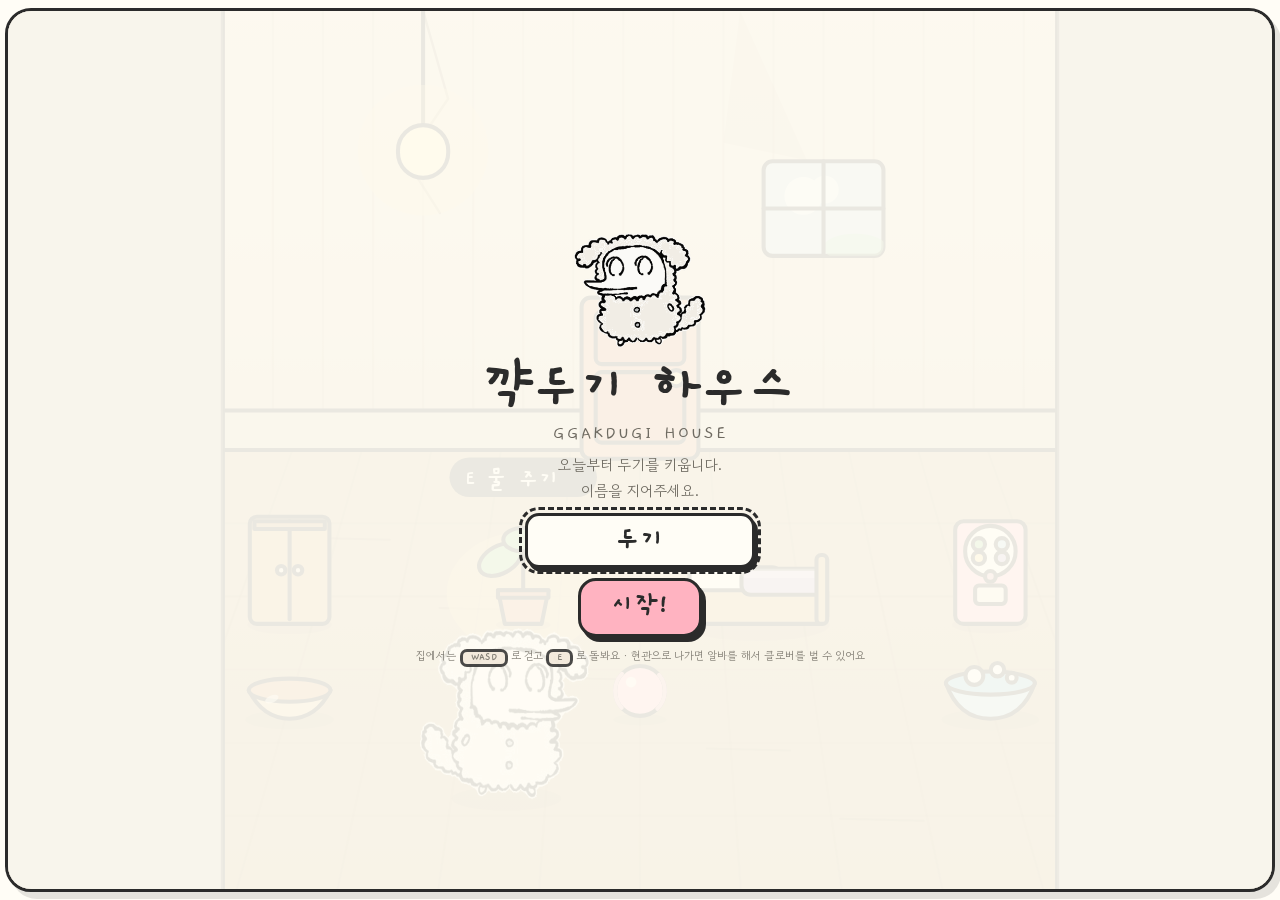
==== Claude outputs/ggakdugi-house-1.html @ bdf03145 "ui 및 외출 게임 수정 및 기획 수정" ====
<!doctype html>
<html lang="ko">
<head>
<meta charset="utf-8">
<meta name="viewport" content="width=device-width, initial-scale=1, viewport-fit=cover">
<title>꺅두기 하우스</title>
<meta name="description" content="꺅두기를 애기부터 어른까지 키우는 웹 게임. 집을 꾸미고, 리듬게임과 꺅두기런으로 클로버를 벌어요.">
<link rel="icon" href="[data-uri]">
<link rel="preconnect" href="https://fonts.googleapis.com">
<link rel="preconnect" href="https://fonts.gstatic.com" crossorigin>
<link rel="stylesheet" href="https://fonts.googleapis.com/css2?family=Gaegu:wght@400;700&family=Gowun+Dodum&display=swap">
<style>
/* ── 기본값 (브라우저 리셋) ── */
html{color-scheme:light;}
:root{padding-top:env(safe-area-inset-top,0px);padding-bottom:env(safe-area-inset-bottom,0px);}
body{margin:0;font-size:14px;}
img{max-width:100%;}
[hidden]{display:none!important;}
:root{padding-top:env(safe-area-inset-top,0px);padding-bottom:env(safe-area-inset-bottom,0px);}
body{margin:0;font-size:14px;}
img{max-width:100%;}
[hidden]{display:none!important;}
:root{
    --cream:#FFFDF6; --ink:#2B2B2B; --ink-soft:#6E6A61;
    --clover:#7BC47F; --sky:#A9D9F0; --wool:#F2E8D9; --poot:#D9C4A0;
    --pink:#FFB3C1; --miss:#C9A9A9; --grape:#B9A7D9;
    --display:"Gaegu","Gowun Dodum",'Apple SD Gothic Neo','Malgun Gothic',sans-serif;
    --body:"Gowun Dodum","Gaegu",'Apple SD Gothic Neo','Malgun Gothic',sans-serif;
  }
  html,body{height:100%;}
  body{margin:0;background:var(--cream);color:var(--ink);font-family:var(--body);
       -webkit-font-smoothing:antialiased;overflow:hidden;}
  #app{height:100%;display:flex;flex-direction:column;align-items:center;justify-content:center;
       padding:8px;box-sizing:border-box;gap:0;}
  #stage{position:relative;width:100%;height:100%;max-width:none;max-height:none;
         container-type:size;
         border:3px solid var(--ink);border-radius:26px;overflow:hidden;background:var(--cream);
         box-shadow:6px 7px 0 rgba(43,43,43,.12);}
  body.fs #app{padding:0;}
  body.fs #stage{border-radius:0;border-width:0;box-shadow:none;}
  canvas{display:block;width:100%;height:100%;touch-action:none;}

  .screen{position:absolute;inset:0;display:flex;flex-direction:column;align-items:center;
          justify-content:center;justify-content:safe center;gap:10px;text-align:center;
          background:rgba(255,253,246,.9);padding:14px 16px;box-sizing:border-box;
          overflow-y:auto;overscroll-behavior:contain;}
  .screen > *{flex:none;}
  .screen[hidden]{display:none!important;}
  .screen.scroll{justify-content:flex-start;overflow-y:auto;overscroll-behavior:contain;}

  h1{font-family:var(--display);font-weight:700;margin:0;font-size:clamp(32px,6.6vw,58px);
     line-height:1;text-wrap:balance;}
  h1 .sub{display:block;font-size:.32em;font-weight:400;color:var(--ink-soft);letter-spacing:2px;margin-top:8px;}
  h2{font-family:var(--display);font-weight:700;font-size:20px;margin:0;letter-spacing:.5px;}
  .mascot{width:clamp(88px,15vw,132px);height:auto;}
  .mascot.sway{animation:sway 2.4s ease-in-out infinite;}
  @keyframes sway{0%,100%{transform:translateY(0) rotate(-1.5deg)}50%{transform:translateY(-9px) rotate(1.5deg)}}

  .btn{font-family:var(--display);font-weight:700;font-size:clamp(20px,3.2vw,28px);
       border:3px solid var(--ink);background:var(--pink);color:var(--ink);border-radius:18px;
       padding:7px 30px 11px;cursor:pointer;box-shadow:4px 5px 0 var(--ink);
       transition:transform .1s ease, box-shadow .1s ease;}
  .btn.ghost{background:var(--cream);}
  .btn.small{font-size:19px;padding:4px 18px 8px;box-shadow:3px 4px 0 var(--ink);}
  .btn:hover{transform:translate(1px,2px);box-shadow:2px 3px 0 var(--ink);}
  .btn:active{transform:translate(4px,5px);box-shadow:0 0 0 var(--ink);}
  :is(.btn,.card,.chip):focus-visible{outline:3px dashed var(--ink);outline-offset:3px;}

  .picks{display:flex;gap:9px;flex-wrap:wrap;justify-content:center;}
  .pick{font-family:var(--body);border:3px solid var(--ink);background:var(--cream);color:var(--ink);
        border-radius:16px;padding:5px 16px 7px;cursor:pointer;display:flex;flex-direction:column;
        align-items:flex-start;gap:0;min-width:116px;transition:transform .12s ease;}
  .pick:hover{transform:translateY(-2px) rotate(-.7deg);}
  .pick .lb{font-size:11.5px;color:var(--ink-soft);letter-spacing:1px;}
  .pick .vl{font-family:var(--display);font-weight:700;font-size:20px;line-height:1.05;}
  .tagline{font-size:13px;color:var(--ink-soft);font-variant-numeric:tabular-nums;}

  .wallet{display:flex;align-items:center;justify-content:center;gap:7px;margin:0;font-size:13px;
          color:var(--ink-soft);font-variant-numeric:tabular-nums;}
  .wallet b{font-family:var(--display);font-size:20px;color:var(--ink);}
  .wallet span{border-left:2px solid #E4DDCC;padding-left:8px;}
  .cv{width:17px;height:17px;flex:none;}
  .reward{display:flex;align-items:center;justify-content:center;gap:5px;margin:6px 0 0;
          font-size:13px;color:var(--ink-soft);}
  .reward b{font-family:var(--display);font-size:19px;color:var(--clover);
            -webkit-text-stroke:.6px var(--ink);}

  /* 도감 */
  .dex{width:100%;display:flex;flex-direction:column;gap:12px;}
  .dexrow{display:grid;grid-template-columns:repeat(auto-fill,minmax(98px,1fr));gap:8px;}
  .dcard{position:relative;border:3px solid var(--ink);border-radius:16px;background:var(--cream);
         padding:16px 6px 8px;display:flex;flex-direction:column;align-items:center;gap:2px;
         cursor:pointer;overflow:hidden;font-family:var(--body);
         transition:transform .12s ease, box-shadow .12s ease;}
  .dcard .art{height:62px;display:flex;align-items:flex-end;justify-content:center;}
  .dcard img{height:60px;width:auto;}
  .dcard .nm{font-family:var(--display);font-weight:700;font-size:14.5px;line-height:1.1;
             word-break:keep-all;text-align:center;}
  .dcard .meta{font-size:10px;color:var(--ink-soft);line-height:1.3;text-align:center;
               word-break:keep-all;max-height:2.7em;overflow:hidden;}
  .dcard .stars{position:absolute;top:3px;left:8px;font-size:11px;letter-spacing:-1px;color:#C8A94B;}
  .dcard:hover{transform:translateY(-3px) rotate(-.8deg);}
  .dcard.sel{box-shadow:0 0 0 3px var(--clover) inset;}
  .dcard.r-base{background:linear-gradient(#FFFDF6,#F6EFE0);}
  .dcard.r-N{background:linear-gradient(#FFFDF6,#EAF3E4);}
  .dcard.r-R{background:linear-gradient(#FFFDF6,#DFF0FA);}
  .dcard.r-SR{background:linear-gradient(#FFFDF6,#FFE3E9);}
  .dcard.r-SSR{background:linear-gradient(#FFFDF6,#EDE6FA);}
  .dcard.locked img{filter:brightness(0);opacity:.2;}
  .dcard.locked .nm{color:var(--ink-soft);}
  .dcard.soon{border-style:dashed;opacity:.6;cursor:default;}
  .dcard.soon .art b{font-family:var(--display);font-size:26px;color:var(--ink-soft);line-height:62px;}
  .newbadge{position:absolute;top:3px;right:-20px;transform:rotate(28deg);background:var(--pink);
            border:3px solid var(--ink);font-family:var(--display);font-weight:700;font-size:10px;
            padding:0 22px 1px;}
  .shake{animation:shake .32s;}
  @keyframes shake{0%,100%{transform:translateX(0)}25%{transform:translateX(-5px)}75%{transform:translateX(5px)}}

  /* 노래 목록 */
  .songlist{width:100%;display:flex;flex-direction:column;gap:9px;}
  .songrow{display:flex;align-items:center;gap:11px;border:3px solid var(--ink);border-radius:18px;
           background:var(--cream);padding:8px 11px;transition:transform .12s ease,background .12s ease;}
  .songrow.on{background:var(--wool);box-shadow:4px 5px 0 var(--ink);transform:translate(-1px,-2px);}
  .songrow .cover{flex:none;width:62px;height:62px;border:3px solid var(--ink);border-radius:13px;
                  overflow:hidden;cursor:pointer;display:block;}
  .songrow .cover svg{width:100%;height:100%;display:block;}
  .sinfo{display:flex;flex-direction:column;gap:1px;flex:1 1 auto;min-width:0;cursor:pointer;text-align:left;}
  .stitle{font-family:var(--display);font-weight:700;font-size:21px;line-height:1.05;word-break:keep-all;}
  .smeta{font-size:11.5px;color:var(--ink-soft);}
  .sbest{font-size:11.5px;color:var(--ink-soft);font-variant-numeric:tabular-nums;}
  .levels{display:grid;grid-template-columns:repeat(2,minmax(58px,1fr));gap:4px;flex:none;}
  .lv{border:3px solid var(--ink);border-radius:10px;background:var(--cream);cursor:pointer;
      padding:1px 6px 2px;display:flex;flex-direction:column;align-items:center;line-height:1.05;
      font-family:var(--body);}
  .lv b{font-family:var(--display);font-size:13px;}
  .lv span{font-size:9.5px;color:var(--ink-soft);}
  .lv[data-d="easy"][aria-pressed="true"]{background:#DCEBD6;}
  .lv[data-d="normal"][aria-pressed="true"]{background:#A9D9F0;}
  .lv[data-d="hard"][aria-pressed="true"]{background:#D9C4A0;}
  .lv[data-d="nightmare"][aria-pressed="true"]{background:#B9A7D9;}
  #goBtn{margin-top:4px;}
  @media (max-width:560px){
    .songrow{flex-wrap:wrap;} .levels{grid-template-columns:repeat(4,1fr);width:100%;}
  }

  /* 캐릭터 상세 */
  .detail{width:100%;display:flex;gap:14px;align-items:stretch;flex-wrap:wrap;}
  .detail .art{flex:1 1 200px;min-height:190px;border:3px solid var(--ink);border-radius:20px;
               display:flex;align-items:center;justify-content:center;position:relative;overflow:hidden;}
  .detail .art img{height:78%;width:auto;position:relative;z-index:1;}
  .detail .art i{position:absolute;inset:-30%;background:
      repeating-conic-gradient(from 0deg, rgba(255,255,255,.55) 0deg 12deg, rgba(255,255,255,0) 12deg 24deg);
      animation:spinRay 26s linear infinite;}
  @keyframes spinRay{to{transform:rotate(360deg)}}
  .detail .info{flex:1 1 220px;display:flex;flex-direction:column;gap:7px;justify-content:center;}
  .detail .rk{display:inline-flex;align-items:center;gap:6px;align-self:flex-start;
              border:3px solid var(--ink);border-radius:999px;padding:1px 12px 3px;font-size:12px;}
  .detail .rk .stars{color:#C8A94B;letter-spacing:-1px;}
  .detail h3{font-family:var(--display);font-weight:700;font-size:clamp(24px,4.4vw,34px);margin:0;line-height:1.05;}
  .detail .desc{font-size:13px;color:var(--ink-soft);line-height:1.65;}
  .detail .facts{display:flex;flex-direction:column;gap:3px;font-size:12px;color:var(--ink-soft);}
  .detail .facts span b{font-family:var(--display);font-size:14px;color:var(--ink);}
  .detail .row{display:flex;gap:8px;flex-wrap:wrap;margin-top:3px;}

  /* 뽑기 */
  .gacha{width:100%;display:flex;flex-direction:column;gap:10px;align-items:center;}
  .gtop{display:flex;align-items:center;gap:8px;font-size:12px;color:var(--ink-soft);}
  .gtop b{font-family:var(--display);font-size:22px;color:var(--ink);}
  .gstage{position:relative;overflow:hidden;width:100%;min-height:172px;border:3px dashed #DED6C4;
          border-radius:18px;display:flex;align-items:center;justify-content:center;padding:10px;
          box-sizing:border-box;}
  .orbwrap{display:flex;flex-direction:column;align-items:center;gap:10px;}
  .orb{width:84px;height:84px;border-radius:50%;border:3px solid var(--ink);
       background:radial-gradient(circle at 34% 28%, #fff 8%, var(--oc,#DCEBD6) 78%);
       animation:orbShake .17s linear infinite, orbGrow .95s ease-in both;}
  .orb.r-R{--oc:#A9D9F0;animation:orbShake .13s linear infinite, orbGrow .95s ease-in both;}
  .orb.r-SR{--oc:#FFB3C1;animation:orbShake .09s linear infinite, orbGrow .95s ease-in both,
            orbGlow .42s ease-in-out infinite;}
  @keyframes orbShake{0%{transform:translate(-1.5px,1px) rotate(-1.5deg)}
                      50%{transform:translate(1.5px,-1px) rotate(1.5deg)}
                      100%{transform:translate(-1.5px,1px) rotate(-1.5deg)}}
  @keyframes orbGrow{0%{scale:.25;opacity:0}55%{scale:1.05;opacity:1}100%{scale:1.2}}
  @keyframes orbGlow{0%,100%{box-shadow:0 0 0 0 rgba(255,179,193,0)}
                     50%{box-shadow:0 0 30px 12px rgba(255,179,193,.8)}}
  .orbtext{font-family:var(--display);font-weight:700;font-size:17px;color:var(--ink-soft);}
  .flash{position:absolute;inset:0;background:#fff;animation:flashOut .5s ease-out both;pointer-events:none;z-index:3;}
  .flash.sr{background:linear-gradient(120deg,#FFE3EC,#FFF6C9,#DFF0FA,#FFE3EC);}
  @keyframes flashOut{0%{opacity:.96}100%{opacity:0}}
  .gstage.hasbanner{padding-top:38px;}
  .banner{position:absolute;left:0;right:0;top:7px;text-align:center;font-family:var(--display);
          font-weight:700;font-size:23px;color:#E06A86;z-index:4;pointer-events:none;
          animation:bannerLife 2.6s both;}
  @keyframes bannerLife{0%{opacity:0;transform:translateY(-16px) scale(.7)}
                        18%{opacity:1;transform:translateY(0) scale(1.12)}
                        26%{transform:none}82%{opacity:1;transform:none}
                        100%{opacity:0;transform:translateY(-8px) scale(.9)}}
  .ring{position:absolute;left:50%;top:50%;width:22px;height:22px;margin:-11px 0 0 -11px;border-radius:50%;
        border:3px solid var(--rc,#A9D9F0);animation:ringOut .8s ease-out both;pointer-events:none;}
  @keyframes ringOut{0%{transform:scale(.3);opacity:.95}100%{transform:scale(8);opacity:0}}
  .spark{position:absolute;left:50%;top:50%;width:8px;height:8px;background:#FFD36E;
         border:3px solid var(--ink);border-radius:50%;animation:sparkOut .75s ease-out both;pointer-events:none;}
  @keyframes sparkOut{0%{transform:translate(0,0) scale(.3);opacity:1}
                      100%{transform:translate(var(--dx),var(--dy)) scale(1);opacity:0}}
  .shakeSheet{animation:sheetShake .45s;}
  @keyframes sheetShake{0%,100%{transform:none}20%{transform:translate(-6px,3px)}
                        40%{transform:translate(5px,-3px)}60%{transform:translate(-4px,2px)}
                        80%{transform:translate(3px,-1px)}}
  .gidle{margin:0;font-size:13px;color:var(--ink-soft);line-height:1.8;text-align:center;}
  .gidle small{font-size:11px;}
  .gresult{display:grid;grid-template-columns:repeat(5,1fr);gap:7px;width:100%;}
  .gcard{position:relative;border:3px solid var(--ink);border-radius:14px;padding:13px 4px 6px;
         display:flex;flex-direction:column;align-items:center;gap:1px;overflow:hidden;z-index:2;
         animation:popN .46s cubic-bezier(.2,1.5,.5,1) both;}
  .gcard.r-R{animation:flipR .66s cubic-bezier(.2,1.1,.4,1) both;}
  .gcard.r-SR{animation:slamSR .72s cubic-bezier(.15,1.35,.4,1) both;
              box-shadow:0 0 0 3px #FFD9E1, 0 0 20px 4px rgba(255,179,193,.8);}
  @keyframes popN{0%{opacity:0;transform:scale(.55) rotate(-9deg)}100%{opacity:1;transform:none}}
  @keyframes flipR{0%{opacity:0;transform:perspective(500px) rotateY(-180deg) scale(.7)}
                   55%{opacity:1}100%{opacity:1;transform:none}}
  @keyframes slamSR{0%{opacity:0;transform:scale(2.8) rotate(12deg)}
                    50%{opacity:1;transform:scale(.88) rotate(-4deg)}
                    75%{transform:scale(1.06) rotate(2deg)}100%{transform:none}}
  .gcard .art{height:48px;display:flex;align-items:flex-end;}
  .gcard img{height:46px;width:auto;}
  .gcard .nm{font-family:var(--display);font-weight:700;font-size:12.5px;line-height:1.05;
             text-align:center;word-break:keep-all;}
  .gcard .meta{font-size:9.5px;color:var(--ink-soft);}
  .gcard .meta.dup{color:var(--clover);}
  .gcard .stars{position:absolute;top:2px;left:6px;font-size:10px;letter-spacing:-1px;color:#C8A94B;}
  .gcard.r-N{background:linear-gradient(#FFFDF6,#EAF3E4);}
  .gcard.r-R{background:linear-gradient(#FFFDF6,#DFF0FA);}
  .gcard.r-SR{background:linear-gradient(#FFFDF6,#FFE3E9);box-shadow:0 0 0 3px #FFD9E1;}
  .gcard.shine::after{content:"";position:absolute;inset:-40%;background:
    linear-gradient(115deg,transparent 40%,rgba(255,255,255,.85) 50%,transparent 60%);
    animation:sweep 1.5s ease-in-out .3s 2;}
  @keyframes sweep{0%{transform:translateX(-60%)}100%{transform:translateX(60%)}}
  .gbtns{display:flex;gap:9px;flex-wrap:wrap;justify-content:center;}
  @media (max-width:560px){ .gresult{grid-template-columns:repeat(3,1fr);} }
  @media (prefers-reduced-motion:reduce){ .gcard,.orb,.flash,.banner,.ring,.spark{animation:none!important}
    .gcard.shine::after{animation:none} .shakeSheet{animation:none} }

  .modal{position:absolute;inset:0;z-index:20;display:flex;align-items:center;justify-content:center;
         background:rgba(43,43,43,.38);padding:16px;box-sizing:border-box;}
  .modal[hidden]{display:none!important;}
  .sheet{background:var(--cream);border:3px solid var(--ink);border-radius:22px;box-shadow:6px 7px 0 var(--ink);
         padding:14px 16px 16px;width:100%;max-width:640px;max-height:100%;overflow-y:auto;}
  .sheet.wide{max-width:780px;
         display:flex;flex-direction:column;gap:10px;align-items:center;}
  .sheet .row{display:flex;gap:8px;flex-wrap:wrap;justify-content:center;}
  .sheet #modalBody{width:100%;}
  .rgroup{width:100%;display:flex;flex-direction:column;gap:6px;margin-bottom:4px;}
  .rlabel{font-family:var(--display);font-weight:700;font-size:15px;display:flex;align-items:center;gap:6px;
          justify-content:center;}
  .rlabel i{width:11px;height:11px;border:3px solid var(--ink);border-radius:50%;display:inline-block;}
  .rlabel span{font-family:var(--body);font-weight:400;font-size:11.5px;color:var(--ink-soft);}
  .card{position:relative;}
  .card .rr{position:absolute;top:-9px;right:-6px;font-size:10px;border:3px solid var(--ink);
            border-radius:999px;padding:0 6px 1px;white-space:nowrap;}
  .card.soon{opacity:.55;cursor:default;border-style:dashed;justify-content:center;}
  .card.soon .q{font-family:var(--display);font-weight:700;font-size:26px;line-height:56px;color:var(--ink-soft);}
  .sheet .card{min-width:88px;padding:7px 7px 8px;}
  .sheet .card img{height:48px;}
  .sheet .card .nm{font-size:15px;}
  .sheet .card .meta{font-size:10.5px;}
  .sheet .card.song{min-width:150px;}
  .sheet .card.song .nm{font-size:18px;}
  .sect{width:100%;max-width:760px;display:flex;flex-direction:column;gap:7px;align-items:center;}
  .sect > .row{display:flex;gap:9px;flex-wrap:wrap;justify-content:center;width:100%;}

  .card{font-family:var(--body);border:3px solid var(--ink);background:var(--cream);border-radius:16px;
        padding:7px 9px 9px;cursor:pointer;display:flex;flex-direction:column;align-items:center;gap:3px;
        min-width:98px;flex:0 1 auto;transition:transform .12s ease,background .12s ease;}
  .card:hover{transform:translateY(-3px) rotate(-.8deg);}
  .card[aria-pressed="true"]{background:var(--wool);box-shadow:3px 4px 0 var(--ink);}
  .card img{height:56px;width:auto;}
  .card .nm{font-family:var(--display);font-weight:700;font-size:17px;line-height:1.1;}
  .card .meta{font-size:11.5px;color:var(--ink-soft);line-height:1.35;}
  .song{min-width:150px;align-items:flex-start;text-align:left;gap:1px;}
  .song .nm{font-size:19px;}
  .song .best{font-size:11px;color:var(--ink-soft);font-variant-numeric:tabular-nums;}

  .chip{font-family:var(--display);font-size:18px;font-weight:700;border:3px solid var(--ink);
        background:var(--cream);color:var(--ink);border-radius:999px;padding:3px 17px 6px;cursor:pointer;}
  .chip[aria-pressed="true"]{background:var(--clover);}
  .chip[data-d="hard"][aria-pressed="true"]{background:var(--poot);}
  .chip[data-d="nightmare"][aria-pressed="true"]{background:var(--grape);}

  .keys{font-size:13px;color:var(--ink-soft);line-height:1.8;}
  .kbd{font-family:var(--display);font-weight:700;border:3px solid var(--ink);border-radius:7px;
       padding:0 8px 1px;background:var(--wool);}

  .panel{border:3px solid var(--ink);border-radius:20px;background:var(--cream);padding:12px 18px 14px;
         min-width:min(330px,88%);}
  .grade{font-family:var(--display);font-weight:700;font-size:clamp(26px,5vw,40px);line-height:1;margin:0;}
  .score{font-family:var(--display);font-weight:700;font-size:clamp(26px,5vw,38px);line-height:1;
         margin:2px 0 8px;font-variant-numeric:tabular-nums;}
  .tally{display:grid;grid-template-columns:repeat(2,1fr);gap:3px 18px;font-size:14px;}
  .tally div{display:flex;justify-content:space-between;gap:12px;font-variant-numeric:tabular-nums;}
  .tally b{font-weight:400;color:var(--ink-soft);}
  .best{font-size:13px;color:var(--ink-soft);margin:8px 0 0;}
  #skipBtn{position:absolute;bottom:14px;right:14px;z-index:6;font-family:var(--display);font-weight:700;
           font-size:17px;border:3px solid var(--ink);background:rgba(255,253,246,.9);border-radius:999px;
           padding:3px 18px 5px;cursor:pointer;animation:skipIn .5s both .4s;}
  @keyframes skipIn{0%{opacity:0;transform:translateY(8px)}100%{opacity:1;transform:none}}
  #homeBar{position:absolute;top:10px;left:58px;right:12px;z-index:6;display:flex;align-items:center;
           gap:8px;flex-wrap:wrap;}
  #homeBar span{display:flex;align-items:center;gap:5px;background:rgba(255,253,246,.92);
                border:3px solid var(--ink);border-radius:999px;padding:2px 12px 4px;font-size:12.5px;
                color:var(--ink-soft);}
  #homeBar b{font-family:var(--display);font-size:18px;color:var(--ink);}
  #homeBar button{margin-left:auto;font-family:var(--display);font-weight:700;font-size:15px;
                  border:3px solid var(--ink);background:var(--cream);border-radius:999px;
                  padding:2px 14px 4px;cursor:pointer;}
  #homeBar #homeSongBtn{margin-left:auto;background:var(--pink);}
  #homeBar #homeTitleBtn{margin-left:0;}
  #countdown{position:absolute;inset:0;z-index:30;display:flex;align-items:center;justify-content:center;
             background:rgba(255,253,246,.55);pointer-events:none;}
  #countdown[hidden]{display:none!important;}
  #cdNum{font-family:var(--display);font-weight:700;font-size:clamp(64px,16vw,140px);color:var(--ink);
         animation:cdPop .45s ease-out;}
  @keyframes cdPop{0%{transform:scale(1.9);opacity:0}45%{opacity:1}100%{transform:scale(1);opacity:1}}

  #toast{position:absolute;left:50%;top:52px;transform:translateX(-50%);z-index:40;
         background:var(--cream);border:3px solid var(--ink);border-radius:18px;
         box-shadow:4px 5px 0 var(--ink);padding:9px 18px 11px;text-align:center;
         animation:toastIn .45s cubic-bezier(.2,1.4,.5,1) both;max-width:88%;}
  #toast[hidden]{display:none!important;}
  #toast h4{font-family:var(--display);font-weight:700;font-size:19px;margin:0 0 2px;}
  #toast p{margin:1px 0;font-size:12.5px;color:var(--ink-soft);}
  @keyframes toastIn{0%{opacity:0;transform:translate(-50%,-14px) scale(.85)}
                     100%{opacity:1;transform:translate(-50%,0) scale(1)}}

  /* 설정 */
  .setlist{width:100%;display:flex;flex-direction:column;gap:12px;}
  .setgroup{border:3px solid var(--ink);border-radius:18px;background:var(--cream);
            padding:8px 14px 12px;display:flex;flex-direction:column;gap:9px;}
  .setgroup > h5{font-family:var(--display);font-weight:700;font-size:13px;letter-spacing:2px;
                 color:var(--ink-soft);margin:0;text-transform:none;}
  .setrow{display:flex;flex-direction:column;gap:3px;padding-top:7px;border-top:3px dashed #E7DFCD;}
  .setgroup > .setrow:first-of-type{border-top:0;padding-top:0;}
  .setrow > .lbl{display:flex;justify-content:space-between;align-items:baseline;gap:8px;}
  .setrow .lbl b{font-family:var(--display);font-weight:700;font-size:16px;}
  .setrow .lbl span{font-size:11.5px;color:var(--ink-soft);font-variant-numeric:tabular-nums;}
  .setrow .hint{font-size:10.5px;color:var(--ink-soft);line-height:1.45;opacity:.9;}
  .keyrow{display:flex;gap:7px;flex-wrap:wrap;}
  .keybtn{flex:1 1 0;min-width:52px;border:3px solid var(--ink);border-radius:11px;background:var(--wool);
          font-family:var(--display);font-weight:700;font-size:19px;padding:2px 0 4px;cursor:pointer;}
  .keybtn.wait{background:var(--pink);animation:tapBlink .8s ease-in-out infinite;}
  .keybtn small{display:block;font-family:var(--body);font-weight:400;font-size:10px;color:var(--ink-soft);}
  input[type=range]{width:100%;accent-color:var(--clover);height:20px;margin:0;}
  .skinrow{display:flex;gap:7px;flex-wrap:wrap;}
  .skinbtn{border:3px solid var(--ink);border-radius:12px;background:var(--cream);cursor:pointer;
           padding:4px 10px 6px;font-family:var(--body);display:flex;flex-direction:column;gap:3px;align-items:center;}
  .skinbtn[aria-pressed="true"]{background:var(--wool);box-shadow:3px 4px 0 var(--ink);}
  .skinbtn[disabled]{opacity:.45;cursor:default;}
  .skinbtn .nm{font-family:var(--display);font-weight:700;font-size:14px;}
  .swatch{display:flex;gap:3px;}
  .swatch i{width:13px;height:13px;border:3px solid var(--ink);border-radius:4px;display:block;}
  .skinbtn small{font-size:9.5px;color:var(--ink-soft);}

  /* 도감 진행 */
  .dexbar{width:100%;display:flex;flex-direction:column;gap:4px;margin-bottom:2px;}
  .dexbar .track{height:14px;border:3px solid var(--ink);border-radius:999px;background:var(--cream);overflow:hidden;}
  .dexbar .fill{height:100%;background:var(--clover);}
  .dexbar .cap{display:flex;justify-content:space-between;font-size:11.5px;color:var(--ink-soft);}
  .dexbar .cap b{font-family:var(--display);font-size:15px;color:var(--ink);}

  #tapHint{position:absolute;bottom:20px;left:0;right:0;text-align:center;margin:0;z-index:6;
           font-size:12.5px;color:var(--ink-soft);pointer-events:none;animation:tapBlink 1.6s ease-in-out infinite;}
  @keyframes tapBlink{0%,100%{opacity:.35}50%{opacity:.95}}
  #fsBtn{position:absolute;top:10px;left:12px;z-index:6;font-size:15px;line-height:1;
         border:3px solid var(--ink);background:rgba(255,253,246,.8);border-radius:12px;
         padding:4px 9px 5px;cursor:pointer;opacity:.5;transition:opacity .15s ease;}
  #fsBtn:hover{opacity:1;}
  body.fs #fsBtn{opacity:.25;}
  #pauseBtn{position:absolute;top:10px;right:12px;font-family:var(--display);font-weight:700;font-size:16px;
            border:3px solid var(--ink);background:rgba(255,253,246,.85);border-radius:12px;padding:2px 12px 4px;
            cursor:pointer;}
  .credit{font-size:11px;color:var(--ink-soft);margin:0;max-width:520px;line-height:1.6;opacity:.85;}
  @media (prefers-reduced-motion:reduce){.mascot.sway{animation:none}}

  /* 무대가 낮아지면 타이틀 요소를 단계적으로 줄인다 */
  @container (max-height:430px){
    .screen{gap:7px;padding:10px 14px;}
    .mascot{width:clamp(48px,14cqh,74px);}
    h1{font-size:clamp(22px,8.5cqh,34px);}
    h1 .sub{font-size:.28em;margin-top:4px;}
    .keys{display:none;}
    .pick{padding:3px 12px 5px;min-width:96px;}
    .pick .vl{font-size:17px;}
    .btn{font-size:20px;padding:5px 22px 8px;}
  }
  @container (max-height:320px){
    .mascot{display:none;}
    h1 .sub{display:none;}
    .tagline{display:none;}
    h1{font-size:clamp(20px,9cqh,28px);}
  }

/* ══════════════════════════════════════════════════════════
   두기 키우기 — 상태바 · 상점 · 외출 · 처음 화면
   ══════════════════════════════════════════════════════════ */

/* 위쪽 상태바 */
#topbar{position:absolute;left:0;right:0;top:0;z-index:6;display:flex;align-items:center;
        gap:10px;padding:8px 10px;box-sizing:border-box;flex-wrap:wrap;
        background:linear-gradient(rgba(255,253,246,.94),rgba(255,253,246,.72));
        border-bottom:3px solid var(--ink);}
#topbar[hidden]{display:none!important;}
#topbar .who{display:flex;flex-direction:column;gap:3px;min-width:136px;padding-top:1px;}
#topbar .nm{display:flex;align-items:baseline;gap:6px;}
#topbar .nm b{font-family:var(--display);font-size:21px;line-height:1.15;}
#topbar .nm i{font-style:normal;font-size:11px;color:var(--ink-soft);}
#topbar .exp{display:flex;flex-direction:column;gap:1px;}
#topbar .exp .track{width:132px;height:9px;border:3px solid var(--ink);border-radius:99px;
                    background:var(--cream);overflow:hidden;box-sizing:border-box;}
#topbar .exp .fill{height:100%;background:var(--clover);transition:width .3s ease;}
#topbar .exp small{font-size:10px;color:var(--ink-soft);}

.stats{display:flex;gap:7px;flex:1 1 auto;justify-content:center;flex-wrap:wrap;}
.stat{display:flex;align-items:center;gap:4px;}
.stat .track{width:52px;height:11px;border:3px solid var(--ink);border-radius:99px;
             background:var(--cream);overflow:hidden;box-sizing:border-box;}
.stat .fill{height:100%;transition:width .3s ease;}
#st_full{background:#F5B971;} #st_clean{background:#A9D9F0;}
#st_fun{background:#FFB3C1;}  #st_energy{background:#7BC47F;}
.stat.low .track{animation:lowblink 1.1s ease-in-out infinite;}
@keyframes lowblink{0%,100%{box-shadow:0 0 0 0 rgba(201,169,169,0)}50%{box-shadow:0 0 0 3px rgba(201,169,169,.55)}}
.stat .ic{width:17px;height:17px;flex:none;border:3px solid var(--ink);border-radius:50%;box-sizing:border-box;}
.i-full{background:#F5B971;} .i-clean{background:#A9D9F0;}
.i-fun{background:#FFB3C1;}  .i-energy{background:#7BC47F;}

#topbar .right{display:flex;align-items:center;gap:8px;flex-wrap:wrap;justify-content:flex-end;}
#topbar .wallet{display:flex;align-items:center;gap:5px;margin:0;font-size:12px;}
#topbar .wallet b{font-family:var(--display);font-size:20px;}
#topbar .lookname{font-size:11px;color:var(--ink-soft);}
#topbar .lookname b{font-family:var(--display);font-size:15px;color:var(--ink);}
#topbar .tools{display:flex;gap:5px;}
#topbar .tools button{font-family:var(--display);font-weight:700;font-size:15px;
       border:3px solid var(--ink);background:var(--cream);color:var(--ink);border-radius:12px;
       padding:1px 11px 3px;cursor:pointer;box-shadow:2px 3px 0 var(--ink);}
#topbar .tools button:active{transform:translate(2px,3px);box-shadow:0 0 0 var(--ink);}
#outBtn{background:var(--pink);}
@container (max-width: 640px){
  #topbar .lookname{display:none;}
  #topbar .exp .track{width:96px;}
  .stat .track{width:34px;}
}

/* 처음 화면 */
.lead{margin:0;font-size:15px;color:var(--ink-soft);line-height:1.7;}
.nameinput{font-family:var(--display);font-weight:700;font-size:20px;text-align:center;
           border:3px solid var(--ink);border-radius:14px;background:var(--cream);color:var(--ink);
           padding:4px 12px 7px;width:150px;box-shadow:3px 4px 0 var(--ink);}
.nameinput.big{font-size:30px;width:200px;}
.nameinput:focus{outline:3px dashed var(--ink);outline-offset:3px;}

/* 가구 상점 */
.shopgrid{display:grid;grid-template-columns:repeat(auto-fill,minmax(124px,1fr));gap:9px;width:100%;}
.shopcard{position:relative;border:3px solid var(--ink);border-radius:18px;background:var(--cream);
          padding:8px 7px 9px;display:flex;flex-direction:column;align-items:center;gap:3px;
          cursor:pointer;font-family:var(--body);transition:transform .12s ease;}
.shopcard:hover{transform:translateY(-3px) rotate(-.6deg);}
.shopcard .pic{height:74px;display:flex;align-items:flex-end;}
.shopcard canvas{width:74px;height:74px;}
.shopcard .nm{font-family:var(--display);font-weight:700;font-size:16px;line-height:1.1;}
.shopcard .meta{font-size:11px;color:var(--ink-soft);text-align:center;line-height:1.35;min-height:2.6em;}
.shopcard .price{display:flex;align-items:center;gap:4px;font-family:var(--display);font-size:17px;
                 border-top:3px dotted #E4DDCC;width:100%;justify-content:center;padding-top:3px;}
.shopcard.own{background:linear-gradient(#FFFDF6,#EAF3E4);}
.shopcard.own .price{color:var(--clover);}
.shopcard.poor{opacity:.6;}

/* 외출 */
.outinfo{margin:0;font-size:13px;color:var(--ink-soft);text-align:center;line-height:1.7;}
.outinfo b{font-family:var(--display);font-size:19px;color:var(--ink);}
.outrow{display:grid;grid-template-columns:repeat(auto-fit,minmax(170px,1fr));gap:11px;width:100%;}
.outcard{border:3px solid var(--ink);border-radius:20px;background:var(--cream);cursor:pointer;
         padding:12px 10px 13px;display:flex;flex-direction:column;align-items:center;gap:3px;
         font-family:var(--body);box-shadow:4px 5px 0 var(--ink);transition:transform .12s ease,box-shadow .12s ease;}
.outcard:hover{transform:translate(1px,2px);box-shadow:2px 3px 0 var(--ink);}
.outcard .ic{font-size:30px;line-height:1;}
.outcard .nm{font-family:var(--display);font-weight:700;font-size:23px;}
.outcard .meta{font-size:12px;color:var(--ink-soft);}
.outcard .pay{font-size:11.5px;color:var(--clover);font-family:var(--display);font-size:15px;}
.outcard.o-rhythm{background:linear-gradient(#FFFDF6,#DFF0FA);}
.outcard.o-run{background:linear-gradient(#FFFDF6,#FFE3E9);}

/* 결과 보상 줄 */
.reward{display:flex;flex-direction:column;align-items:center;gap:1px;margin:7px 0 0;
        font-size:13px;color:var(--ink-soft);}
.reward b{font-family:var(--display);font-size:20px;color:var(--clover);
          -webkit-text-stroke:.6px var(--ink);}
.reward small{font-size:11px;}

/* 꺅두기런 폰 조작 */
#runPad{position:absolute;left:0;right:0;bottom:0;display:flex;gap:8px;padding:10px;
        box-sizing:border-box;z-index:7;pointer-events:none;}
#runPad[hidden]{display:none!important;}
#runPad button{flex:1;pointer-events:auto;border:3px solid var(--ink);border-radius:18px;
       background:rgba(255,253,246,.72);font-family:var(--display);font-weight:700;font-size:20px;
       color:var(--ink);padding:10px 0 13px;box-shadow:3px 4px 0 rgba(43,43,43,.3);}
#runPad button:active{transform:translate(3px,4px);box-shadow:0 0 0;background:var(--wool);}
#rSkill{flex:.7;background:rgba(255,179,193,.8);}

/* 알림 토스트 */
#toast{position:absolute;left:50%;top:14%;transform:translateX(-50%);z-index:40;
       background:var(--cream);border:3px solid var(--ink);border-radius:18px;
       padding:7px 18px 9px;box-shadow:4px 5px 0 var(--ink);text-align:center;
       display:flex;flex-direction:column;gap:1px;max-width:76%;}
#toast[hidden]{display:none!important;}
#toast b{font-family:var(--display);font-size:20px;}
#toast span{font-size:12px;color:var(--ink-soft);}
#toast.pop{animation:toastPop .35s cubic-bezier(.2,1.5,.5,1);}
@keyframes toastPop{0%{transform:translateX(-50%) scale(.6);opacity:0}100%{transform:translateX(-50%) scale(1);opacity:1}}

/* 애정도 */
.love{display:flex;align-items:center;gap:2px;font-size:13px;}
.love i{font-style:normal;font-size:15px;line-height:1;filter:grayscale(1);opacity:.35;}
.love i.on{filter:none;opacity:1;}

/* 아래 돌봄 버튼 바 */
#careBar{position:absolute;left:0;right:0;bottom:0;z-index:6;display:flex;gap:6px;
         padding:8px 10px;box-sizing:border-box;justify-content:center;flex-wrap:wrap;
         background:linear-gradient(rgba(255,253,246,.05),rgba(255,253,246,.92));}
#careBar[hidden]{display:none!important;}
.carebtn{position:relative;display:flex;flex-direction:column;align-items:center;gap:1px;
         border:3px solid var(--ink);border-radius:16px;background:var(--cream);cursor:pointer;
         padding:5px 12px 7px;font-family:var(--body);box-shadow:3px 4px 0 var(--ink);
         transition:transform .1s ease, box-shadow .1s ease;min-width:64px;}
.carebtn:hover{transform:translate(1px,2px);box-shadow:2px 3px 0 var(--ink);}
.carebtn:active{transform:translate(3px,4px);box-shadow:0 0 0 var(--ink);}
.carebtn b{font-family:var(--display);font-size:16px;line-height:1.1;}
.carebtn i{font-style:normal;font-size:10px;color:var(--ink-soft);}
.carebtn .ic{width:22px;height:22px;border:3px solid var(--ink);border-radius:50%;box-sizing:border-box;}
.carebtn.off{opacity:.45;}
.carebtn.want{background:#FFF3D6;animation:wantPulse 1.2s ease-in-out infinite;}
.carebtn.want::after{content:'!';position:absolute;top:-9px;right:-7px;width:19px;height:19px;
      border:3px solid var(--ink);border-radius:50%;background:var(--pink);
      font-family:var(--display);font-weight:700;font-size:13px;line-height:15px;text-align:center;}
@keyframes wantPulse{0%,100%{box-shadow:3px 4px 0 var(--ink)}50%{box-shadow:3px 4px 0 var(--ink),0 0 0 4px rgba(255,179,193,.55)}}
.c-feed{background:#F5B971;} .c-wash{background:#A9D9F0;} .c-play{background:#FFB3C1;}
.c-sleep{background:#B9A7D9;} .c-water{background:#8CCB86;} .c-clean{background:#D9C4A0;}

/* 알바 고르기 */
.jobrow{display:grid;grid-template-columns:repeat(auto-fit,minmax(196px,1fr));gap:12px;width:100%;}
.jobcard{position:relative;border:3px solid var(--ink);border-radius:22px;cursor:pointer;overflow:hidden;
         padding:0 0 12px;display:flex;flex-direction:column;align-items:center;gap:4px;
         font-family:var(--body);background:var(--cream);box-shadow:5px 6px 0 var(--ink);
         transition:transform .12s ease,box-shadow .12s ease;}
.jobcard:hover{transform:translate(2px,3px);box-shadow:3px 4px 0 var(--ink);}
.jobcard .sign{width:100%;padding:5px 0 7px;font-family:var(--display);font-weight:700;font-size:14px;
               border-bottom:3px solid var(--ink);letter-spacing:1px;}
.jobcard canvas{width:104px;height:78px;margin:4px 0 -2px;}
.jobcard .nm{font-family:var(--display);font-weight:700;font-size:24px;line-height:1;}
.jobcard .meta{font-size:12px;color:var(--ink-soft);}
.jobcard .pay{font-size:11.5px;color:var(--ink-soft);border-top:3px dotted #E4DDCC;margin-top:4px;
              padding-top:5px;width:86%;}
.jobcard .go{margin-top:6px;font-family:var(--display);font-weight:700;font-size:17px;
             border:3px solid var(--ink);border-radius:13px;background:var(--pink);padding:1px 16px 3px;}

/* 집 업그레이드 */
.house{display:flex;gap:12px;align-items:center;border:3px solid var(--ink);border-radius:20px;
       background:linear-gradient(#FFFDF6,#F6EFE0);padding:10px 12px;width:100%;box-sizing:border-box;}
.house canvas{width:96px;height:72px;flex:none;}
.house .info{display:flex;flex-direction:column;gap:2px;flex:1;min-width:0;}
.house .info b{font-family:var(--display);font-size:21px;}
.house .info span{font-size:12px;color:var(--ink-soft);}
.house .info .now{font-size:11.5px;color:var(--clover);}
.house .btn{flex:none;}
.housesteps{display:flex;gap:5px;margin-top:3px;}
.housesteps i{width:24px;height:7px;border:3px solid var(--ink);border-radius:99px;box-sizing:border-box;}
.housesteps i.on{background:var(--clover);}

.paytop{font-family:var(--display);font-size:15px;color:var(--ink);letter-spacing:1px;}

</style>
</head>
<body>

<div id="app">
  <div id="stage">
    <canvas id="cv"></canvas>

    <!-- 위쪽 상태바 -->
    <header id="topbar">
      <div class="who">
        <span class="nm"><b id="barName">두기</b><i id="barStage">애기 두기</i></span>
        <div class="exp"><div class="track"><div class="fill" id="expFill"></div></div>
          <small id="expCap"></small></div>
      </div>
      <div class="love" id="loveBox" title="애정도"><span id="loveHearts"></span></div>
      <div class="stats" id="statRow">
        <div class="stat"><span class="ic i-full"></span><div class="track"><div class="fill" id="st_full"></div></div></div>
        <div class="stat"><span class="ic i-clean"></span><div class="track"><div class="fill" id="st_clean"></div></div></div>
        <div class="stat"><span class="ic i-fun"></span><div class="track"><div class="fill" id="st_fun"></div></div></div>
        <div class="stat"><span class="ic i-energy"></span><div class="track"><div class="fill" id="st_energy"></div></div></div>
      </div>
      <div class="right">
        <span class="wallet" id="barClover"></span>
        <span class="lookname">모습 · <b id="barLook">양 두기</b><br>집 · <b id="barHouse">낡은 방</b></span>
        <nav class="tools">
          <button id="outBtn"  type="button" title="알바하러 가기">알바</button>
          <button id="shopBtn" type="button" title="가구 상점">상점</button>
          <button id="dexBtn"  type="button" title="옷장·도감">옷장</button>
          <button id="setBtn"  type="button" title="설정">설정</button>
          <button id="fsBtn"   type="button" title="전체화면">⛶</button>
        </nav>
      </div>
    </header>

    <button id="pauseBtn" type="button" hidden>일시정지</button>
    <button id="skipBtn" type="button" hidden>건너뛰기</button>
    <p id="tapHint" hidden>아무 곳이나 누르면 다음으로</p>

    <!-- 처음 시작: 이름 짓기 -->
    <section class="screen" id="introScreen" hidden>
      <img class="mascot sway" src="[data-uri]" alt="꺅두기">
      <h1>꺅두기 하우스<span class="sub">GGAKDUGI HOUSE</span></h1>
      <p class="lead">오늘부터 두기를 키웁니다.<br>이름을 지어주세요.</p>
      <input id="introName" class="nameinput big" type="text" maxlength="6" value="두기" aria-label="두기 이름">
      <button class="btn" id="introGo">시작!</button>
      <p class="credit">집에서는 <span class="kbd">WASD</span> 로 걷고 <span class="kbd">E</span> 로 돌봐요 ·
        현관으로 나가면 알바를 해서 클로버를 벌 수 있어요</p>
    </section>

    <!-- 리듬게임 결과 -->
    <section class="screen" id="resultScreen" hidden>
      <img class="mascot" id="resultArt" alt="">
      <div class="panel">
        <p class="grade" id="gradeText">세잎</p>
        <p class="score" id="scoreText">0</p>
        <div class="tally">
          <div><b>PERFECT</b><span id="tPerfect">0</span></div>
          <div><b>GREAT</b><span id="tGreat">0</span></div>
          <div><b>GOOD</b><span id="tGood">0</span></div>
          <div><b>MISS</b><span id="tMiss">0</span></div>
          <div><b>최대 콤보</b><span id="tCombo">0</span></div>
          <div><b>정확도</b><span id="tAcc">0%</span></div>
        </div>
        <p class="best" id="bestText"></p>
        <p class="reward" id="rewardText"></p>
      </div>
      <div class="row">
        <button class="btn" id="againBtn">한 번 더</button>
        <button class="btn ghost" id="homeBtn">집으로</button>
      </div>
    </section>

    <!-- 꺅두기런 결과 -->
    <section class="screen" id="runResult" hidden>
      <img class="mascot" id="runArt" alt="">
      <h1 id="runTitle" style="font-size:clamp(26px,5vw,44px)">도착!</h1>
      <div class="panel">
        <p class="score" id="runScore">0</p>
        <div class="tally">
          <div><b>달린 거리</b><span id="rDist">0 m</span></div>
          <div><b>주운 동전</b><span id="rJelly">0</span></div>
          <div><b>최고 연속</b><span id="rCombo">0</span></div>
          <div><b>등급</b><span id="rGrade">-</span></div>
        </div>
        <p class="best" id="runBest"></p>
        <p class="reward" id="runReward"></p>
      </div>
      <div class="row">
        <button class="btn" id="runAgain">한 번 더</button>
        <button class="btn ghost" id="runHome">집으로</button>
      </div>
    </section>

    <!-- 일시정지 -->
    <section class="screen" id="pauseScreen" hidden>
      <h1 style="font-size:clamp(24px,4.6vw,38px)">잠깐 쉬는 중</h1>
      <p class="tagline" id="pauseInfo"></p>
      <div class="row">
        <button class="btn" id="resumeBtn">이어서</button>
        <button class="btn ghost small" id="quitBtn">집으로</button>
      </div>
    </section>

    <!-- 공용 모달 -->
    <div class="modal" id="modal" hidden>
      <div class="sheet">
        <h2 id="modalTitle">제목</h2>
        <p class="hint" id="modalHint"></p>
        <div id="modalBody"></div>
        <button class="btn ghost small" id="modalClose">확인</button>
      </div>
    </div>

    <!-- 카운트다운 · 알림 -->
    <div id="countdown" hidden><b id="cdNum">3</b></div>
    <div id="toast" hidden></div>

    <!-- 아래 돌봄 버튼 -->
    <div id="careBar"></div>

    <!-- 꺅두기런 폰 조작 -->
    <div id="runPad" hidden>
      <button id="rJump" type="button">점프</button>
      <button id="rSkill" type="button">스킬</button>
      <button id="rSlide" type="button">슬라이드</button>
    </div>
  </div>
</div>
<script>
(function(){
"use strict";
/* 공용 도구 — 꺅두기 하우스 */

/* ===============================================================
   공용 도구 — 캔버스 · 크기 · 선 굵기
   =============================================================== */
const $ = id => document.getElementById(id);
const cv = $('cv');
let g = cv.getContext('2d');
let W = 960, H = 540, dpr = 1;
const modal = $('modal');
const REDUCED = window.matchMedia('(prefers-reduced-motion: reduce)').matches;

function resize(){
  const r = cv.getBoundingClientRect();
  dpr = Math.min(2, window.devicePixelRatio || 1);
  W = Math.max(320, r.width); H = Math.max(240, r.height);
  cv.width = Math.round(W * dpr); cv.height = Math.round(H * dpr);
  g.setTransform(dpr, 0, 0, dpr, 0, 0);
}
addEventListener('resize', () => { resize(); if(typeof DugiRun !== 'undefined') DugiRun.resize(); });

const uiK = () => Math.max(0.85, Math.min(1.7, Math.min(W / 960, H / 540)));
/* 게임 안의 모든 선은 이 굵기 하나로 통일 */
const LW = () => Math.max(2.4, 3.1 * uiK());

function roundRect(x, y, w, h, r){
  r = Math.min(r, Math.abs(w) / 2, Math.abs(h) / 2);
  g.beginPath(); g.moveTo(x + r, y);
  g.arcTo(x + w, y, x + w, y + h, r); g.arcTo(x + w, y + h, x, y + h, r);
  g.arcTo(x, y + h, x, y, r); g.arcTo(x, y, x + w, y, r); g.closePath();
}

"use strict";
/* 모습·곡·난이도 데이터 — 꺅두기 하우스 */

/* ===== 에셋 ===== */
const SRC = {
  wool:"[data-uri]", wing:"[data-uri]", poot:"[data-uri]", clover:"[data-uri]",
  clown:"[data-uri]", cowboy:"[data-uri]", fairy:"[data-uri]",
  rabbit:"[data-uri]", cat:"[data-uri]", bear:"[data-uri]",
  huggy:"[data-uri]", killer:"[data-uri]", baby:"[data-uri]", proud:"[data-uri]",
  icecream:"[data-uri]", holdbaby:"[data-uri]", belly:"[data-uri]",
  car:"[data-uri]", school:"[data-uri]", snail:"[data-uri]"
};
const IMG = {};
for(const k in SRC){ const im=new Image(); im.src=SRC[k]; IMG[k]=im; }

/* ===== 캐릭터 =====
   rank: base 기본 · N 흔함 · R 귀함 · SR 아주 귀함 · SSR 전설
   p = 뽑기 확률(%) · style: run 기본 / float 둥둥 / slide 미끄러짐 */
const RARITY = {
  base:{ name:'기본',      color:'#F2E8D9', note:'처음부터 있음' },
  N:   { name:'흔함',      color:'#DCEBD6', note:'각 7.9%' },
  R:   { name:'귀함',      color:'#A9D9F0', note:'각 5.3%' },
  SR:  { name:'아주 귀함', color:'#FFB3C1', note:'각 3.7%' },
  SSR: { name:'전설',      color:'#B9A7D9', note:'2%' }
};
function C(o){ return Object.assign({ flip:true, scale:1, float:0, style:'run', accent:'#7BC47F' }, o); }
const CHARS = [
  C({ id:'wool', name:'양 두기', meta:'포근한 기본', rank:'base', p:0,
      run:'wool', jump:'wing', fall:'poot' }),

  C({ id:'proud',    name:'의젓 두기',   meta:'뒷짐 지고 당당하게', rank:'N', p:7.9,
      run:'proud', jump:'proud', fall:'proud', jumpRot:-0.18, fallRot:0.45, accent:'#D9C4A0' }),
  C({ id:'baby',     name:'애기 두기',   meta:'기저귀 차고 아장아장', rank:'N', p:7.9,
      run:'baby', jump:'baby', fall:'baby', scale:0.92, jumpRot:-0.2, fallRot:0.5, accent:'#A9D9F0' }),
  C({ id:'belly',    name:'뱃살 두기',   meta:'배가 먼저 도착함', rank:'N', p:7.9,
      run:'belly', jump:'belly', fall:'belly', scale:1.06, jumpRot:-0.12, fallRot:0.4, accent:'#F2E8D9' }),
  C({ id:'school',   name:'등교 두기',   meta:'터벅터벅 가방 메고', rank:'N', p:7.9,
      run:'school', jump:'school', fall:'school', scale:0.98, jumpRot:-0.15, fallRot:0.42, accent:'#B9A7D9' }),
  C({ id:'holdbaby', name:'애기 안은 두기', meta:'하나 더 데리고 뜀', rank:'N', p:7.9,
      run:'holdbaby', jump:'holdbaby', fall:'holdbaby', jumpRot:-0.16, fallRot:0.45, accent:'#FFB3C1' }),
  C({ id:'car',      name:'두기카 두기', meta:'두기가 두기를 태움', rank:'N', p:7.9,
      run:'car', jump:'car', fall:'car', scale:0.95, style:'slide', jumpRot:-0.1, fallRot:0.3, accent:'#A9D9F0' }),
  C({ id:'snail',    name:'달팽이 두기', meta:'느긋하게 미끄러짐', rank:'N', p:7.9,
      run:'snail', jump:'snail', fall:'snail', scale:0.88, style:'slide', jumpRot:-0.08, fallRot:0.3, accent:'#7BC47F' }),

  C({ id:'rabbit',  name:'토끼탈 두기',  meta:'분홍 토끼탈', rank:'R', p:5.3,
      run:'rabbit', jump:'rabbit', fall:'rabbit', jumpRot:-0.2, fallRot:0.5, accent:'#FFB3C1' }),
  C({ id:'cat',     name:'고양이탈 두기', meta:'노란 고양이탈', rank:'R', p:5.3,
      run:'cat', jump:'cat', fall:'cat', jumpRot:-0.2, fallRot:0.5, accent:'#F5C36B' }),
  C({ id:'bear',    name:'곰 두기',      meta:'갈색 곰 옷', rank:'R', p:5.3,
      run:'bear', jump:'bear', fall:'bear', jumpRot:-0.2, fallRot:0.5, accent:'#A9805A' }),
  C({ id:'icecream',name:'초코 두기',    meta:'아이스크림 한 손에', rank:'R', p:5.3,
      run:'icecream', jump:'icecream', fall:'icecream', scale:0.95, jumpRot:-0.15, fallRot:0.45, accent:'#8B5E3C' }),
  C({ id:'clown',   name:'광대 두기',    meta:'무지개 가발', rank:'R', p:5.3,
      run:'clown', jump:'clown', fall:'clown', jumpRot:-0.22, fallRot:0.5, accent:'#FFB3C1' }),
  C({ id:'cowboy',  name:'카우보이 두기', meta:'카피바라 탑승', rank:'R', p:5.3,
      run:'cowboy', jump:'cowboy', fall:'cowboy', flip:false, scale:1.18, style:'slide',
      jumpRot:-0.1, fallRot:-0.4, accent:'#D9C4A0' }),

  C({ id:'fairy',  name:'요정 두기',     meta:'땅에 안 닿고 둥둥', rank:'SR', p:3.7,
      run:'fairy', jump:'fairy', fall:'fairy', flip:false, scale:1.02, float:26, style:'float',
      jumpRot:-0.12, fallRot:-0.45, accent:'#A9D9F0' }),
  C({ id:'huggy',  name:'허기워기 두기', meta:'이빨이 아주 많음', rank:'SR', p:3.7,
      run:'huggy', jump:'huggy', fall:'huggy', scale:1.05, jumpRot:-0.25, fallRot:0.55, accent:'#C9A9A9' }),
  C({ id:'killer', name:'살인마 두기',   meta:'칼 들고 뛰어옴', rank:'SR', p:3.7,
      run:'killer', jump:'killer', fall:'killer', scale:0.95, jumpRot:-0.2, fallRot:0.5, accent:'#C9A9A9' })
];
const COMING = [{ name:'3D 두기', meta:'모델링해서 넣을 자리', rank:'SSR', p:2 }];

/* ===== 음이름 → 주파수 ===== */
const PC={C:0,D:2,E:4,F:5,G:7,A:9,B:11};
function midi(n){ const m=/^([A-G])([#b]?)(-?\d)$/.exec(n); if(!m) return 60;
  return PC[m[1]] + (m[2]==='#'?1:m[2]==='b'?-1:0) + (parseInt(m[3],10)+1)*12; }
function hz(n){ return 440*Math.pow(2,(midi(n)-69)/12); }
const CH={ C:['C3','E3','G3'], G:['G2','B2','D3'], F:['F2','A2','C3'], Am:['A2','C3','E3'],
           Dm:['D3','F3','A3'], Em:['E3','G3','B3'], Bb:['Bb2','D3','F3'], D:['D3','F#3','A3'] };

/* ===== 곡 =====
   마디 = [칸, 음이름, 길이(칸), 'jump'?] · null 마디는 반주만 (인트로/여운) */
const S1A=[
 [[0,'C5',1],[2,'D5',1],[4,'E5',1],[6,'G5',1,'jump']],
 [[0,'E5',3],[4,'D5',1],[6,'E5',1]],
 [[0,'G5',1],[2,'E5',1],[4,'D5',1],[6,'C5',1]],
 [[0,'A4',4]],
 [[0,'C5',1],[2,'D5',1],[4,'E5',1],[6,'G5',1]],
 [[0,'A5',3,'jump'],[4,'G5',1],[6,'E5',1]],
 [[0,'D5',1],[2,'E5',1],[4,'G5',1],[6,'E5',1]],
 [[0,'C5',6]]];
const S1B=[
 [[0,'G5',1],[2,'A5',1],[4,'C6',1,'jump'],[6,'A5',1]],
 [[0,'G5',3],[4,'E5',1],[6,'G5',1]],
 [[0,'A5',1,'jump'],[2,'G5',1],[4,'E5',1],[6,'D5',1]],
 [[0,'E5',4]]];

const S2A=[
 [[0,'A4',1],[2,'C5',1],[4,'D5',1],[6,'E5',1,'jump']],
 [[0,'G5',3],[4,'E5',1],[6,'D5',1]],
 [[0,'E5',1],[2,'D5',1],[4,'C5',1],[6,'A4',1]],
 [[0,'C5',4]],
 [[0,'E5',1],[2,'G5',1],[4,'A5',1,'jump'],[6,'G5',1]],
 [[0,'E5',3],[4,'D5',1],[6,'C5',1]],
 [[0,'D5',1],[2,'E5',1],[4,'G5',1],[6,'E5',1]],
 [[0,'A4',6]]];
const S2B=[
 [[0,'C6',1,'jump'],[2,'A5',1],[4,'G5',1],[6,'E5',1]],
 [[0,'D5',3],[4,'E5',1],[6,'G5',1]],
 [[0,'A5',1],[2,'G5',1],[4,'E5',1],[6,'D5',1]],
 [[0,'C5',4]]];

const S3A=[
 [[0,'G4',2],[2,'D5',1],[3,'B4',1],[4,'D5',2]],
 [[0,'E5',2],[2,'D5',1],[3,'B4',1],[4,'A4',2]],
 [[0,'B4',2],[2,'E5',1],[3,'D5',1],[4,'B4',2]],
 [[0,'G4',6]],
 [[0,'D5',2],[2,'G5',1,'jump'],[3,'E5',1],[4,'D5',2]],
 [[0,'B4',2],[2,'D5',1],[3,'E5',1],[4,'G5',2]],
 [[0,'E5',2],[2,'D5',1],[3,'B4',1],[4,'A4',2]],
 [[0,'G4',6]]];
const S3B=[
 [[0,'E5',2],[2,'G5',1],[3,'A5',1,'jump'],[4,'G5',2]],
 [[0,'E5',3],[3,'D5',1],[4,'B4',2]],
 [[0,'D5',2],[2,'E5',1],[3,'G5',1],[4,'E5',2]],
 [[0,'D5',6]]];

const S4A=[
 [[0,'F4',1],[1,'A4',1],[2,'C5',1],[4,'D5',1],[6,'C5',1]],
 [[0,'A4',1],[2,'C5',1],[4,'F5',1,'jump'],[6,'D5',1]],
 [[0,'C5',1],[1,'D5',1],[2,'C5',1],[4,'A4',1],[6,'G4',1]],
 [[0,'F4',4]],
 [[0,'C5',1],[2,'D5',1],[4,'F5',1,'jump'],[5,'D5',1],[6,'C5',1]],
 [[0,'A4',1],[2,'C5',1],[4,'D5',1],[6,'C5',1]],
 [[0,'F5',1],[2,'D5',1],[4,'C5',1],[6,'A4',1]],
 [[0,'F4',6]]];
const S4B=[
 [[0,'D5',1],[2,'F5',1],[4,'G5',1,'jump'],[6,'F5',1]],
 [[0,'D5',3],[4,'C5',1],[6,'A4',1]],
 [[0,'C5',1],[2,'D5',1],[4,'F5',1],[6,'D5',1]],
 [[0,'C5',4]]];

function mkSong(o){
  o.bars = [null,null, ...o.A, ...o.B, ...o.A.slice(4), null, null];
  o.step = 60/o.bpm/ (o.spb===6 ? 1 : 2) / (o.spb===6 ? 2 : 1);
  o.beat = 60/o.bpm;
  o.step = o.beat/2;                    // 8분음표 한 칸 (왈츠도 동일)
  o.barDur = o.step*o.spb;
  o.end = o.bars.length*o.barDur;
  return o;
}
const SONGS = [
  mkSong({ id:'clover', title:'클로버 산책', mood:'포근한 산책길', bpm:112, spb:8,
    A:S1A, B:S1B, wave:'square', cut:3200,
    chords:['C','G','C','G','F','G','C','Am','F','G','F','C','G','G','C','Am','F','G','C','C'],
    kick:[0,4], clap:[2,6], hat:[0,1,2,3,4,5,6,7], theme:'meadow' }),
  mkSong({ id:'puddle', title:'물웅덩이 탭댄스', mood:'비 갠 오후', bpm:126, spb:8,
    A:S2A, B:S2B, wave:'triangle', cut:2600,
    chords:['Am','F','Am','F','C','G','Am','F','Dm','Em','F','C','Dm','Em','C','G','Am','F','Am','Am'],
    kick:[0,3,4], clap:[2,6], hat:[0,2,4,6], theme:'rain' }),
  mkSong({ id:'star', title:'별사탕 왈츠', mood:'밤하늘 셋박자', bpm:150, spb:6,
    A:S3A, B:S3B, wave:'sine', cut:2200,
    chords:['G','Em','G','Em','C','D','G','Em','C','D','C','G','D','D','C','D','G','Em','G','G'],
    kick:[0], clap:[2,4], hat:[0,2,4], theme:'night' }),
  mkSong({ id:'speed', title:'푸슝 스피드런', mood:'전속력 사막', bpm:150, spb:8,
    A:S4A, B:S4B, wave:'sawtooth', cut:2900,
    chords:['F','C','F','C','Dm','C','F','C','Bb','C','Dm','Bb','C','C','Dm','C','F','C','F','F'],
    kick:[0,2,4,6], clap:[4], hat:[0,1,2,3,4,5,6,7], theme:'desert' })
];

/* ===== 곡 표지 ===== */
const COVERS={
  clover:'<svg viewBox="0 0 64 64"><rect width="64" height="64" rx="10" fill="#EAF6E4"/>'+
    '<circle cx="47" cy="17" r="8" fill="#FFE9A8"/>'+
    '<path d="M-2 48 Q16 33 34 48 Q48 38 66 48 L66 66 L-2 66Z" fill="#DCE9CE"/>'+
    '<g stroke="#2B2B2B" stroke-width="2" fill="#7BC47F">'+
    '<circle cx="24" cy="30" r="6"/><circle cx="34" cy="30" r="6"/>'+
    '<circle cx="29" cy="24" r="6"/><circle cx="29" cy="36" r="6"/></g>'+
    '<path d="M29 38 L29 52" stroke="#7BC47F" stroke-width="3" fill="none"/></svg>',
  puddle:'<svg viewBox="0 0 64 64"><rect width="64" height="64" rx="10" fill="#DCE9F0"/>'+
    '<g stroke="#A9D9F0" stroke-width="3" stroke-linecap="round">'+
    '<path d="M14 8 L10 20"/><path d="M28 4 L24 18"/><path d="M44 10 L40 22"/><path d="M56 6 L52 18"/>'+
    '<path d="M20 26 L16 36"/><path d="M38 28 L34 38"/></g>'+
    '<ellipse cx="32" cy="50" rx="22" ry="7" fill="#A9D9F0" stroke="#2B2B2B" stroke-width="2"/>'+
    '<ellipse cx="27" cy="49" rx="9" ry="2.6" fill="none" stroke="#FFFDF6" stroke-width="2"/></svg>',
  star:'<svg viewBox="0 0 64 64"><rect width="64" height="64" rx="10" fill="#38456A"/>'+
    '<g fill="#FFF6D8"><circle cx="12" cy="14" r="1.8"/><circle cx="26" cy="8" r="1.3"/>'+
    '<circle cx="50" cy="12" r="1.6"/><circle cx="18" cy="30" r="1.2"/><circle cx="56" cy="30" r="1.4"/>'+
    '<circle cx="40" cy="22" r="1"/><circle cx="8" cy="44" r="1.2"/></g>'+
    '<circle cx="42" cy="24" r="12" fill="#FFF6D8"/><circle cx="47" cy="20" r="11" fill="#38456A"/>'+
    '<path d="M-2 52 Q16 42 34 52 Q48 45 66 52 L66 66 L-2 66Z" fill="#46557E"/></svg>',
  speed:'<svg viewBox="0 0 64 64"><rect width="64" height="64" rx="10" fill="#FFD9AE"/>'+
    '<circle cx="20" cy="20" r="10" fill="#FFB36B"/>'+
    '<g stroke="#D9A87B" stroke-width="3" stroke-linecap="round">'+
    '<path d="M6 34 L26 34"/><path d="M12 41 L34 41"/><path d="M4 48 L22 48"/></g>'+
    '<path d="M-2 52 Q20 45 40 52 Q54 47 66 52 L66 66 L-2 66Z" fill="#E8C49B"/>'+
    '<g fill="#8FAE6E" stroke="#2B2B2B" stroke-width="2">'+
    '<rect x="44" y="30" width="9" height="24" rx="4"/>'+
    '<rect x="36" y="36" width="9" height="6" rx="3"/></g></svg>'
};

/* ===== 난이도 ===== */
const DIFFS = [
  { id:'easy',      name:'쉬움',   approach:2.20, wmul:1.20, mult:1.0, hint:'큰 박자만 · 판정 넉넉' },
  { id:'normal',    name:'보통',   approach:2.00, wmul:1.00, mult:1.2, hint:'멜로디 그대로' },
  { id:'hard',      name:'어려움', approach:1.70, wmul:0.88, mult:1.6, hint:'엇박 추가 · 노트가 빨라짐' },
  { id:'nightmare', name:'악몽',   approach:1.42, wmul:0.72, mult:2.2, hint:'8분음표 전부 · 판정 칼같음' }
];

"use strict";
/* 성장·가구·돌봄 데이터 — 꺅두기 하우스 */

/* ===============================================================
   키우기 데이터 — 성장 단계 · 가구 · 돌봄
   =============================================================== */

/* 성장 4단계. need = 여기까지 오는 데 필요한 경험치 */
const STAGES = [
  { id:'baby',  name:'애기 두기',   need:0,   scale:0.66, note:'아직 아장아장' },
  { id:'kid',   name:'어린 두기',   need:90,  scale:0.82, note:'뛰어다니기 시작' },
  { id:'teen',  name:'청소년 두기', need:280, scale:0.95, note:'멋 부리는 중' },
  { id:'adult', name:'어른 두기',   need:700, scale:1.08, note:'다 컸다!' }
];
function stageOf(exp){ let i=0; STAGES.forEach((s,k)=>{ if(exp>=s.need) i=k; }); return i; }
function stageProg(exp){                       // 다음 단계까지 0~1
  const i=stageOf(exp), cur=STAGES[i], nxt=STAGES[i+1];
  if(!nxt) return 1;
  return (exp-cur.need)/(nxt.need-cur.need);
}

/* 집 단계 — 돈을 모아 리모델링 */
const HOUSES = [
  { id:'old',  name:'낡은 방',   price:0,    wide:0.66, tall:0.50,
    wall:'#E7D9BE', wall2:'#DCCBAB', floor:'#C4A87E', floor2:'#B5966A', trim:'#CFC0A2',
    note:'벽지가 들뜨고 바닥도 삐걱거려요', slots:5 },
  { id:'cozy', name:'아늑한 집', price:2400, wide:0.84, tall:0.52,
    wall:'#FBF1DE', wall2:'#F4E7D0', floor:'#E8D6B4', floor2:'#D9C097', trim:'#F2E8D9',
    note:'도배도 새로 하고 마루도 깔았어요', slots:9 },
  { id:'big',  name:'넓은 집',   price:7000, wide:1.00, tall:0.55,
    wall:'#FFF8EC', wall2:'#F8F0E0', floor:'#F1E4CA', floor2:'#E3CFA9', trim:'#FFFDF6',
    note:'창이 크고 천장도 높아요', slots:14 }
];
const HOUSE = () => HOUSES[Math.min(HOUSES.length - 1, S.house || 0)];

/* 스탯 — 집에서 채우고 알바하면 줄어든다 */
const STATS = [
  { id:'full',   name:'배부름', color:'#F5B971', icon:'bowl'  },
  { id:'clean',  name:'깨끗함', color:'#A9D9F0', icon:'drop'  },
  { id:'fun',    name:'기분',   color:'#FFB3C1', icon:'heart' },
  { id:'energy', name:'기운',   color:'#7BC47F', icon:'bolt'  }
];

/* 가구 — slot 은 집 안 고정 자리 (x: 0~1, 벽/바닥)
   base:true 면 처음부터 있는 것 · act 가 있으면 다가가서 상호작용 */
const FURNITURE = [
  /* 처음부터 있는 것 */
  { id:'bowl',   name:'밥그릇',     price:0,   base:true, x:0.30, on:'floor', row:0,
    desc:'두기 밥그릇' },
  { id:'plant',  name:'화분',       price:0,   base:true, x:0.13, on:'floor', row:1, act:'water',
    desc:'물을 주면 두기가 좋아해요' },
  { id:'bed',    name:'침대',       price:0,   base:true, x:0.79, on:'floor', row:1, act:'sleep',
    desc:'여기서 자면 기운이 차요' },
  { id:'ball',   name:'공',         price:0,   base:true, x:0.44, on:'floor', row:0, act:'play',
    desc:'같이 놀아주기' },
  { id:'tub',    name:'대야',       price:0,   base:true, x:0.62, on:'floor', row:0, act:'wash',
    desc:'씻기면 깨끗해져요' },

  /* 상점 — 바닥 */
  { id:'rug',    name:'포근한 러그', price:220,  x:0.50, on:'rug',   boost:{ fun:2 },
    desc:'기분 회복 +2' },
  { id:'lamp',   name:'꼬마 램프',   price:320,  x:0.88, on:'floor', row:1, boost:{ energy:4 },
    desc:'잘 때 기운 +4' },
  { id:'shelf',  name:'책장',        price:420,  x:0.22, on:'floor', row:1, boost:{ exp:0.08 },
    desc:'경험치 +8%' },
  { id:'table',  name:'낮은 탁자',   price:340,  x:0.50, on:'floor', row:0, boost:{ fun:2 },
    desc:'차 한 잔 (기분 +2)', need:1 },
  { id:'tv',     name:'티비',        price:560,  x:0.70, on:'floor', row:1, boost:{ fun:5 },
    desc:'놀아줄 때 기분 +5', need:1 },
  { id:'fridge', name:'냉장고',      price:680,  x:0.06, on:'floor', row:1, boost:{ full:6 },
    desc:'밥을 주면 배부름 +6', need:1 },
  { id:'cake',   name:'생일 케이크', price:900,  x:0.36, on:'floor', row:0, boost:{ exp:0.15 },
    desc:'경험치 +15%', need:1 },
  { id:'piano',  name:'장난감 피아노', price:1200, x:0.34, on:'floor', row:1, boost:{ pay:0.08 },
    desc:'알바 연습! 보상 +8%', need:2 },
  { id:'sofa',   name:'소파',        price:1400, x:0.62, on:'floor', row:1, boost:{ energy:5, fun:3 },
    desc:'푹신함 (기운 +5 · 기분 +3)', need:2 },

  /* 상점 — 벽 */
  { id:'frame',  name:'액자',        price:260,  x:0.31, on:'wall',  boost:{ pay:0.05 },
    desc:'알바 보상 +5%' },
  { id:'clock',  name:'벽시계',      price:300,  x:0.66, on:'wall',  boost:{ pay:0.05 },
    desc:'알바 보상 +5%' },
  { id:'garland',name:'장식 깃발',   price:380,  x:0.48, on:'wall',  boost:{ fun:3 },
    desc:'집이 화사해져요 (기분 +3)' },
  { id:'poster', name:'포스터',      price:450,  x:0.82, on:'wall',  boost:{ exp:0.05 },
    desc:'경험치 +5%', need:1 },
  { id:'window2',name:'작은 창문',   price:800,  x:0.90, on:'wall',  boost:{ fun:4 },
    desc:'햇빛이 들어와요 (기분 +4)', need:2 }
];
const FURN = id => FURNITURE.find(f => f.id === id);
/* 집에 늘 있는 자리 (가구가 아니라 방 자체) */
const PLACES = [
  { id:'wardrobe', name:'옷장',      x:0.90, act:'wardrobe', tip:'모습 갈아입기' },
  { id:'door',     name:'현관',      x:0.50, act:'job',      tip:'알바하러 나가기', wall:true },
  { id:'gacha',    name:'뽑기 기계',  x:0.16, act:'gacha',   tip:'클로버로 새 모습 뽑기' }
];
const BASE_FURN = FURNITURE.filter(f => f.base).map(f => f.id);

/* 돌봄 — 집에서 하는 행동 */
const CARE = {
  feed:  { name:'밥 주기',   icon:'bowl',  verb:'냠냠!',    cost:12, exp:9,  love:3, add:{ full:26, fun:4 },
           stat:'full',   tip:'클로버 12개로 밥 한 그릇' },
  wash:  { name:'씻기기',    icon:'drop',  verb:'뽀득뽀득', cost:0,  exp:9,  love:2, add:{ clean:30 },
           stat:'clean',  tip:'대야에 물 받아서 뽀득뽀득' },
  play:  { name:'놀아주기',  icon:'ball',  verb:'꺅!',      cost:0,  exp:11, love:4, add:{ fun:22, energy:-8 },
           stat:'fun',    tip:'신나지만 기운을 써요' },
  sleep: { name:'재우기',    icon:'moon',  verb:'쿨쿨…',    cost:0,  exp:11, love:2, add:{ energy:34, fun:3 },
           stat:'energy', tip:'푹 자면 기운이 돌아와요' },
  water: { name:'물 주기',   icon:'leaf',  verb:'쪼르륵~',  cost:0,  exp:7,  love:2, add:{ fun:12 },
           stat:'fun',    tip:'화분도 목말라요' },
  clean: { name:'청소하기',  icon:'broom', verb:'쓱싹쓱싹', cost:0,  exp:8,  love:2, add:{ clean:14, fun:3 },
           stat:'clean',  tip:'방 먼지를 치워요' }
};
const CARE_ORDER = ['feed', 'wash', 'play', 'sleep', 'water', 'clean'];

/* 알바 — 밖에 나가서 돈 버는 일 */
const JOBS = [
  { id:'dish', game:'rhythm', name:'설거지 알바', place:'분식집 주방',
    desc:'노래에 맞춰 접시를 씻어요', pay:'깨끗이 씻을수록 시급이 올라요',
    color:'#A9D9F0', need:0 },
  { id:'deliver', game:'run', name:'배달 알바', place:'동네 골목',
    desc:'장애물을 피해 달려서 배달해요', pay:'동전을 줍고 제시간에 도착하면 보너스',
    color:'#FFB3C1', need:0 }
];

/* ===== 꺅두기런 두기별 스킬 ===== */
/* ===== 두기별 스킬 ===== */
const SKILLS = {
  dash:   { name:'돌진!',      desc:'3초 무적 돌진 · 장애물을 부숴요', dur:3.0,  color:'#FFB3C1' },
  glide:  { name:'둥실둥실',   desc:'4초 동안 천천히 떨어져요',        dur:4.0,  color:'#A9D9F0' },
  magnet: { name:'젤리 자석',  desc:'5초 동안 젤리가 따라와요',        dur:5.0,  color:'#7BC47F' },
  hop:    { name:'폭신 점프',  desc:'6초 동안 3단 점프가 돼요',        dur:6.0,  color:'#D9C4A0' },
  slow:   { name:'느긋느긋',   desc:'5초 동안 천천히 · 젤리 2배',      dur:5.0,  color:'#B9A7D9' },
  shield: { name:'꽉 버티기',  desc:'한 번 부딪혀도 안 아픈 보호막',    dur:0,    color:'#F2E8D9' }
};
const CHAR_SKILL = {
  wool:'hop', proud:'shield', baby:'magnet', belly:'shield', school:'magnet',
  holdbaby:'hop', car:'dash', snail:'slow', rabbit:'hop', cat:'magnet', bear:'shield',
  icecream:'magnet', clown:'dash', cowboy:'dash', fairy:'glide', huggy:'dash', killer:'dash'
};
const skillOf = c => SKILLS[CHAR_SKILL[c.id] || 'magnet'];
const skillIdOf = c => CHAR_SKILL[c.id] || 'magnet';

"use strict";
/* 세이브·경제·성장 — 꺅두기 하우스 */

/* ===============================================================
   세이브 v2 — 두기 한 마리 · 클로버 · 모습 · 가구
   =============================================================== */
const SAVE_KEY = 'ggakdugi.v2';
const START_LOOKS = ['wool', 'proud', 'baby'];

const DEFAULT_KEYS = ['KeyA', 'KeyS', 'KeyK', 'KeyL'];
const SKINS = {
  basic:     { name:'기본',      col:['#7BC47F', '#A9D9F0', '#FFB3C1', '#D9C4A0'] },
  strawberry:{ name:'딸기우유',  col:['#FFB3C1', '#FFD6E0', '#FF9DB1', '#FFE3EC'] },
  mint:      { name:'민트소다',  col:['#7BD8C4', '#A9E6DC', '#5FC9B2', '#CFF2EA'] }
};

function freshSave(){
  return {
    v: 2,
    clover: 500,
    look: 'wool',
    own: [...START_LOOKS],
    pity: 0,
    house: 0,
    dugi: { name:'두기', exp:0, full:70, clean:70, fun:70, energy:70, love:0 },
    furn: [...BASE_FURN],
    req: null,
    jobs: 0,
    claimed: [],
    skins: ['basic'],
    named: false,
    best: {},                                  // 리듬게임 곡별 최고점
    runBest: 0,
    settings: { keys:[...DEFAULT_KEYS], speed:1.0, offset:0, skin:'basic',
                volMusic:0.8, volBgm:0.6, volSfx:0.9 }
  };
}

let S = freshSave();
(function loadSave(){
  try{
    const raw = JSON.parse(localStorage.getItem(SAVE_KEY) || 'null');
    if(raw && raw.v === 2){
      S = Object.assign(freshSave(), raw);
      S.dugi = Object.assign(freshSave().dugi, raw.dugi || {});
      S.settings = Object.assign(freshSave().settings, raw.settings || {});
      const ids = new Set(CHARS.map(c => c.id));
      S.own = (S.own || []).filter(id => ids.has(id));
      if(!S.own.length) S.own = [...START_LOOKS];
      if(!S.own.includes(S.look)) S.look = S.own[0];
      const fids = new Set(FURNITURE.map(f => f.id));
      S.furn = [...new Set((S.furn || []).filter(id => fids.has(id)).concat(BASE_FURN))];
    }
  }catch(e){}
})();
function save(){ try{ localStorage.setItem(SAVE_KEY, JSON.stringify(S)); }catch(e){} }

/* 편하게 쓰는 별칭 */
const settings = S.settings;
const dugi = () => S.dugi;
const look = () => CHARS.find(c => c.id === S.look) || CHARS[0];
const owns = id => S.own.includes(id);
const hasFurn = id => S.furn.includes(id);

/* 가구가 주는 보너스 합 */
function boost(kind){
  let v = 0;
  for(const id of S.furn){ const f = FURN(id); if(f && f.boost && f.boost[kind]) v += f.boost[kind]; }
  return v;
}
/* 컨디션 — 스탯 평균 (미니게임 보상 배율에 쓰임) */
function condition(){
  const d = S.dugi;
  return (d.full + d.clean + d.fun + d.energy) / 400;
}
/* 알바비 배율 — 컨디션 + 애정도 + 가구 */
function payMult(){ return (0.62 + 0.36 * condition() + 0.18 * (S.dugi.love / 100)) * (1 + boost('pay')); }
function addLove(n){ S.dugi.love = Math.max(0, Math.min(100, (S.dugi.love || 0) + n)); }

function addStat(k, v){
  const d = S.dugi;
  d[k] = Math.max(0, Math.min(100, (d[k] || 0) + v));
}
function addClover(n){ S.clover = Math.max(0, Math.round(S.clover + n)); }

/* 경험치 — 단계가 오르면 알린다 */
function addExp(n){
  const before = stageOf(S.dugi.exp);
  S.dugi.exp = Math.round(S.dugi.exp + n * (1 + boost('exp')));
  const after = stageOf(S.dugi.exp);
  if(after > before){
    grewUp = 2.6;
    toast(S.dugi.name + '가 자랐어요!', STAGES[after].name + ' · ' + STAGES[after].note);
    sfxGrow();
  }
  return after > before;
}
let grewUp = 0;

/* 알바하고 오면 배고프고 지저분해진다 */
function afterOuting(){
  addStat('full', -18); addStat('energy', -22); addStat('clean', -16); addStat('fun', 8);
  S.jobs = (S.jobs || 0) + 1;
  newRequest(true);
  save();
}

/* ===== 두기가 먼저 조르기 ===== */
const REQ_LINE = { feed:'배고파요…', wash:'꿉꿉해요', play:'심심해!', sleep:'졸려요…',
                   water:'화분이 목말라 보여요', clean:'방이 지저분해요' };
function newRequest(force){
  if(S.req && !force) return;
  const d = S.dugi;
  const want = [];
  if(d.full < 55) want.push('feed');
  if(d.clean < 55) want.push('wash', 'clean');
  if(d.energy < 55) want.push('sleep');
  if(d.fun < 60) want.push('play', 'water');
  const pick = want.length ? want[Math.floor(Math.random() * want.length)]
                           : CARE_ORDER[Math.floor(Math.random() * CARE_ORDER.length)];
  if(!want.length && Math.random() < 0.5){ S.req = null; return; }
  S.req = { kind: pick, done: false };
  save();
}
function clearRequest(kind){
  if(S.req && S.req.kind === kind && !S.req.done){
    S.req = null;
    addClover(35); addLove(4);
    toast('원하던 걸 해줬어요!', '보너스 클로버 35 · 애정도 +4');
    sfxCoin(3);
    return true;
  }
  return false;
}

/* ===== 집 업그레이드 ===== */
function upgradeHouse(){
  const nxt = HOUSES[(S.house || 0) + 1];
  if(!nxt) return false;
  if(S.clover < nxt.price){ sfxNo(); toast('클로버가 모자라요', nxt.name + '까지 ' +
      (nxt.price - S.clover).toLocaleString('ko-KR') + ' 더'); return false; }
  addClover(-nxt.price); S.house = (S.house || 0) + 1; save();
  toast(nxt.name + '으로 이사!', nxt.note); sfxGrow();
  return true;
}

/* ===== 알림 ===== */
let toastTimer = null;
function toast(title, line){
  const el = $('toast');
  el.innerHTML = '<b>' + title + '</b>' + (line ? '<span>' + line + '</span>' : '');
  el.hidden = false; el.classList.remove('pop'); void el.offsetWidth; el.classList.add('pop');
  clearTimeout(toastTimer);
  toastTimer = setTimeout(() => { el.hidden = true; }, 2600);
}

/* ===== 도감 보상 ===== */
const DEX_REWARDS = [
  { id:'d5',  n:5,  clover:300,  txt:'클로버 300' },
  { id:'d9',  n:9,  skin:'strawberry', txt:'노트 스킨 · 딸기우유' },
  { id:'d13', n:13, clover:500, skin:'mint', txt:'민트소다 스킨 + 클로버 500' },
  { id:'d17', n:17, clover:1500, txt:'클로버 1500' }
];
function unlockSkin(id){ if(!S.skins.includes(id)) S.skins.push(id); }
function checkRewards(){
  DEX_REWARDS.forEach(r => {
    if(S.own.length >= r.n && !S.claimed.includes(r.id)){
      S.claimed.push(r.id);
      if(r.clover) addClover(r.clover);
      if(r.skin) unlockSkin(r.skin);
      toast('도감 ' + r.n + '종 달성!', r.txt + ' 받았어요');
    }
  });
  save();
}
function nextReward(){ return DEX_REWARDS.find(r => !S.claimed.includes(r.id)); }

"use strict";
/* 채보 생성 — 꺅두기 하우스 */

/* ===== 채보 만들기 ===== */
function buildChart(song, diffId){
  const S = song.spb, STEP = song.step;
  const on = [];                                  // 멜로디 온셋 펼치기
  song.bars.forEach((bar,bi)=>{
    if(!bar || bi>=song.bars.length-2) return;
    bar.forEach(([st,name,len,tag])=>on.push({bi,st,name,len,tag,m:midi(name)}));
  });
  let picked;
  const major = S===6 ? 3 : 4;                     // 큰 박자 간격
  if(diffId==='easy')      picked = on.filter(o=>o.st%major===0);
  else                     picked = on.slice();

  if(diffId==='hard' || diffId==='nightmare'){     // 엇박 채우기
    const extra=[];
    for(let i=0;i<picked.length;i++){
      const a=picked[i], b=picked[i+1];
      const aPos=a.bi*S+a.st, bPos=b?b.bi*S+b.st:aPos+2;
      if(bPos-aPos>=2 && a.len<3) extra.push({bi:a.bi, st:a.st+1, name:a.name, len:1, fill:true, m:a.m});
    }
    picked = picked.concat(extra);
  }
  if(diffId==='nightmare'){                        // 남은 칸까지 전부
    const has = new Set(picked.map(o=>o.bi*S+o.st));
    const full=[];
    song.bars.forEach((bar,bi)=>{
      if(!bar || bi>=song.bars.length-2) return;
      const stride = song.step<0.22 ? 2 : 1;      // 빠른 곡은 한 칸 걸러
      for(let st=0; st<S; st+=stride){
        if(has.has(bi*S+st)) continue;
        const near = picked.filter(o=>o.bi===bi).sort((x,y)=>Math.abs(x.st-st)-Math.abs(y.st-st))[0];
        full.push({bi, st, name:near?near.name:'C5', len:1, fill:true, m:near?near.m:72});
      }
    });
    picked = picked.concat(full);
  }
  picked.sort((a,b)=>(a.bi*S+a.st)-(b.bi*S+b.st));

  // 음 높이로 레인(A·S·K·L) 배정 — 낮은 음이 왼쪽
  const ms=picked.map(o=>o.m), lo=Math.min(...ms), hi=Math.max(...ms), span=Math.max(1,hi-lo);
  const notes=[];
  let lastLane=-1, rep=0;
  const busy=[0,0,0,0];            // 그 줄의 롱노트가 끝나는 시각
  const lastAt=[-9,-9,-9,-9];      // 그 줄에서 마지막으로 친 시각
  const MINGAP=Math.max(0.085, STEP*0.9);

  picked.forEach(o=>{
    let type = o.len>=3 ? 'hold' : 'tap';
    if(diffId==='easy' && type==='hold' && o.len<4) type='tap';
    const t = o.bi*song.barDur + o.st*STEP;
    const dur = type==='hold' ? o.len*STEP*0.9 : 0;

    let want=Math.min(3, Math.floor((o.m-lo)/span*4));
    if(want===lastLane){ rep++; if(rep>=3){ want=(want+1)%4; rep=0; } } else rep=0;

    // 잡고 있는 줄이나 방금 친 줄은 피한다 (롱노트 한가운데 일반 노트가 겹치던 문제)
    const free = l => t >= busy[l]-0.02 && t-lastAt[l] >= MINGAP-1e-6;
    let lane = -1;
    if(free(want)) lane = want;
    else {
      for(let d=1; d<4 && lane<0; d++){
        for(const cand of [want-d, want+d]){
          if(cand>=0 && cand<4 && free(cand)){ lane=cand; break; }
        }
      }
    }
    if(lane<0) return;             // 네 줄이 다 막혔으면 이 노트는 버린다

    lastLane=lane; lastAt[lane]=t;
    if(type==='hold') busy[lane]=t+dur+0.06;

    notes.push({ t, lane, type, dur,
                 judged:false, holding:false, done:false, verdict:null, seed:Math.random()*6.28 });
  });
  return notes;
}

"use strict";
/* 소리 — 꺅두기 하우스 */

/* ===== 소리 ===== */
let ctx=null, master=null, musicGain=null, sfxGain=null, noiseBuf=null;
function initAudio(){
  if(ctx) return;
  ctx = new (window.AudioContext||window.webkitAudioContext)();
  master = ctx.createGain(); master.gain.value=0.9; master.connect(ctx.destination);
  musicGain = ctx.createGain(); musicGain.gain.value=0.5; musicGain.connect(master);
  sfxGain   = ctx.createGain(); sfxGain.gain.value=1.0;   sfxGain.connect(master);
  applyVolumes();
}
/* 설정의 볼륨을 실제 믹서에 반영 */
function applyVolumes(){
  if(!ctx) return;
  musicGain.gain.value = 0.5*settings.volMusic;
  sfxGain.gain.value   = 1.0*settings.volSfx;
  if(BGM.on && BGM.gain) BGM.gain.gain.setTargetAtTime(0.5*settings.volBgm, ctx.currentTime, 0.1);
}
function tone(time, freq, dur, o){
  const osc=ctx.createOscillator(), g=ctx.createGain(), f=ctx.createBiquadFilter();
  osc.type=o.type||'square'; osc.frequency.value=freq; if(o.detune) osc.detune.value=o.detune;
  f.type='lowpass'; f.frequency.value=o.cut||2600; f.Q.value=.6;
  const peak=o.gain||0.16;
  g.gain.setValueAtTime(0.0001,time);
  g.gain.exponentialRampToValueAtTime(peak,time+0.012);
  g.gain.exponentialRampToValueAtTime(peak*0.5,time+Math.min(0.13,dur*0.5));
  g.gain.exponentialRampToValueAtTime(0.0001,time+dur);
  osc.connect(f); f.connect(g); g.connect(musicGain);
  osc.start(time); osc.stop(time+dur+0.05);
}
function noise(){
  if(!noiseBuf){ noiseBuf=ctx.createBuffer(1,ctx.sampleRate*0.3,ctx.sampleRate);
    const d=noiseBuf.getChannelData(0); for(let i=0;i<d.length;i++) d[i]=Math.random()*2-1; }
  return noiseBuf;
}
function kick(t){ const o=ctx.createOscillator(),g=ctx.createGain();
  o.type='sine'; o.frequency.setValueAtTime(150,t); o.frequency.exponentialRampToValueAtTime(48,t+0.13);
  g.gain.setValueAtTime(0.45,t); g.gain.exponentialRampToValueAtTime(0.0001,t+0.22);
  o.connect(g); g.connect(musicGain); o.start(t); o.stop(t+0.25); }
function hat(t,loud){ const s=ctx.createBufferSource(),g=ctx.createGain(),f=ctx.createBiquadFilter();
  s.buffer=noise(); f.type='highpass'; f.frequency.value=7200;
  g.gain.setValueAtTime(loud?0.09:0.04,t); g.gain.exponentialRampToValueAtTime(0.0001,t+(loud?0.07:0.04));
  s.connect(f); f.connect(g); g.connect(musicGain); s.start(t); s.stop(t+0.1); }
function clap(t){ const s=ctx.createBufferSource(),g=ctx.createGain(),f=ctx.createBiquadFilter();
  s.buffer=noise(); f.type='bandpass'; f.frequency.value=1700; f.Q.value=1.1;
  g.gain.setValueAtTime(0.16,t); g.gain.exponentialRampToValueAtTime(0.0001,t+0.15);
  s.connect(f); f.connect(g); g.connect(musicGain); s.start(t); s.stop(t+0.2); }
/* 타격음 — 나무 타악기처럼 짧고 동그랗게. 레인마다 음이 다르다 */
const LANE_HZ=[523.25, 659.25, 783.99, 1046.50];   // 도 미 솔 높은도
function hitSound(lane, v){
  if(!ctx) return;
  const t=ctx.currentTime, base=LANE_HZ[lane]||523;
  const vol = v==='perfect'?0.17 : v==='great'?0.13 : 0.085;
  const cut = v==='perfect'?5600 : v==='great'?3200 : 1700;
  const o=ctx.createOscillator(), g=ctx.createGain(), f=ctx.createBiquadFilter();
  o.type='sine'; o.frequency.setValueAtTime(base,t);
  o.frequency.exponentialRampToValueAtTime(base*0.985,t+0.14);
  f.type='lowpass'; f.frequency.value=cut;
  g.gain.setValueAtTime(vol,t); g.gain.exponentialRampToValueAtTime(0.0001,t+0.19);
  o.connect(f); f.connect(g); g.connect(sfxGain); o.start(t); o.stop(t+0.22);
  const o2=ctx.createOscillator(), g2=ctx.createGain();      // 배음
  o2.type='triangle'; o2.frequency.setValueAtTime(base*2.01,t);
  g2.gain.setValueAtTime(vol*0.35,t); g2.gain.exponentialRampToValueAtTime(0.0001,t+0.10);
  o2.connect(g2); g2.connect(sfxGain); o2.start(t); o2.stop(t+0.12);
  if(v!=='good'){                                            // 톡 하는 어택
    const s=ctx.createBufferSource(), gn=ctx.createGain(), fn=ctx.createBiquadFilter();
    s.buffer=noise(); fn.type='highpass'; fn.frequency.value=v==='perfect'?4200:2800;
    gn.gain.setValueAtTime(vol*0.45,t); gn.gain.exponentialRampToValueAtTime(0.0001,t+0.028);
    s.connect(fn); fn.connect(gn); gn.connect(sfxGain); s.start(t); s.stop(t+0.05);
  }
}
function missSound(){
  if(!ctx) return;
  const t=ctx.currentTime, o=ctx.createOscillator(), g=ctx.createGain(), f=ctx.createBiquadFilter();
  o.type='triangle'; o.frequency.setValueAtTime(190,t); o.frequency.exponentialRampToValueAtTime(95,t+0.18);
  f.type='lowpass'; f.frequency.value=900;
  g.gain.setValueAtTime(0.12,t); g.gain.exponentialRampToValueAtTime(0.0001,t+0.24);
  o.connect(f); f.connect(g); g.connect(sfxGain); o.start(t); o.stop(t+0.26);
}
/* 버튼 누르는 소리 — 똑 */
function uiClick(){
  if(!ctx) return;
  const t=ctx.currentTime, o=ctx.createOscillator(), g=ctx.createGain(), f=ctx.createBiquadFilter();
  o.type='sine'; o.frequency.setValueAtTime(1180,t); o.frequency.exponentialRampToValueAtTime(780,t+0.06);
  f.type='lowpass'; f.frequency.value=4200;
  g.gain.setValueAtTime(0.075,t); g.gain.exponentialRampToValueAtTime(0.0001,t+0.09);
  o.connect(f); f.connect(g); g.connect(sfxGain); o.start(t); o.stop(t+0.1);
}

/* 배경음 — 타이틀·집·결과 화면에서 잔잔하게 도는 8마디 루프 */
const BGM={on:false, gain:null, next:0, bar:0, timer:null};
const BGM_CH=[['C3','E3','G3','B3'],['A2','C3','E3','G3'],['F2','A2','C3','E3'],['G2','B2','D3','F3']];
const BGM_MEL=['E5','D5','C5','G4','A4','C5','D5','E5'];
function bgmTone(t,f,dur,vol,type,cut){
  const o=ctx.createOscillator(), g=ctx.createGain(), bf=ctx.createBiquadFilter();
  o.type=type; o.frequency.value=f; bf.type='lowpass'; bf.frequency.value=cut;
  g.gain.setValueAtTime(0.0001,t);
  g.gain.exponentialRampToValueAtTime(vol,t+dur*0.18);
  g.gain.exponentialRampToValueAtTime(0.0001,t+dur);
  o.connect(bf); bf.connect(g); g.connect(BGM.gain);
  o.start(t); o.stop(t+dur+0.05);
}
function bgmStart(){
  if(!ctx || BGM.on) return;
  BGM.gain=ctx.createGain(); BGM.gain.gain.value=0.0001; BGM.gain.connect(master);
  BGM.gain.gain.setTargetAtTime(0.5*settings.volBgm, ctx.currentTime, 0.6);
  BGM.on=true; BGM.next=ctx.currentTime+0.15; BGM.bar=0;
  BGM.timer=setInterval(bgmTick,150); bgmTick();
}
function bgmStop(){
  if(!BGM.on) return;
  clearInterval(BGM.timer); BGM.on=false;
  const g0=BGM.gain;
  try{ g0.gain.cancelScheduledValues(ctx.currentTime);
       g0.gain.setTargetAtTime(0.0001, ctx.currentTime, 0.25); }catch(e){}
  setTimeout(()=>{ try{ g0.disconnect(); }catch(e){} }, 1200);
}
function bgmTick(){
  if(!BGM.on) return;
  const beat=60/84, bar=beat*4;
  while(BGM.next < ctx.currentTime+0.8){
    const t=BGM.next, ch=BGM_CH[BGM.bar%4];
    ch.forEach(n=> bgmTone(t, hz(n), bar*0.96, 0.05, 'triangle', 800));      // 패드
    for(let i=0;i<4;i++)                                                      // 아르페지오
      bgmTone(t+i*beat, hz(ch[(i+2)%4])*2, beat*0.55, 0.035, 'sine', 2600);
    if(BGM.bar%2===0)                                                         // 멜로디 한 음
      bgmTone(t+beat*2.5, hz(BGM_MEL[BGM.bar%8]), beat*1.1, 0.045, 'triangle', 2000);
    BGM.next+=bar; BGM.bar++;
  }
}

function blip(freq,vol){ if(!ctx) return;
  const t=ctx.currentTime,o=ctx.createOscillator(),g=ctx.createGain();
  o.type='triangle'; o.frequency.setValueAtTime(freq,t); o.frequency.exponentialRampToValueAtTime(freq*1.6,t+0.05);
  g.gain.setValueAtTime(vol,t); g.gain.exponentialRampToValueAtTime(0.0001,t+0.12);
  o.connect(g); g.connect(sfxGain||master); o.start(t); o.stop(t+0.14); }

function sweepUp(dur, rank){            // 뽑기 전 긴장감 — 올라가는 소리
  if(!ctx) return;
  const t=ctx.currentTime, o=ctx.createOscillator(), g=ctx.createGain(), f=ctx.createBiquadFilter();
  o.type = rank==='SR' ? 'sawtooth' : 'triangle';
  o.frequency.setValueAtTime(180,t);
  o.frequency.exponentialRampToValueAtTime(rank==='SR'?1500:rank==='R'?900:620, t+dur);
  f.type='lowpass'; f.frequency.setValueAtTime(700,t); f.frequency.exponentialRampToValueAtTime(5000,t+dur);
  g.gain.setValueAtTime(0.0001,t); g.gain.exponentialRampToValueAtTime(0.16,t+dur*0.8);
  g.gain.exponentialRampToValueAtTime(0.0001,t+dur+0.12);
  o.connect(f); f.connect(g); g.connect(sfxGain||master); o.start(t); o.stop(t+dur+0.2);
  if(rank!=='N'){                        // 심장 두근거림
    for(let i=0;i<4;i++){ const k=ctx.createOscillator(), kg=ctx.createGain(), tt=t+i*(dur/4);
      k.type='sine'; k.frequency.setValueAtTime(90,tt); k.frequency.exponentialRampToValueAtTime(45,tt+0.12);
      kg.gain.setValueAtTime(0.3,tt); kg.gain.exponentialRampToValueAtTime(0.0001,tt+0.18);
      k.connect(kg); kg.connect(sfxGain||master); k.start(tt); k.stop(tt+0.2); }
  }
}
function arp(freqs, gap, vol, type){    // 등급별 팡파르
  if(!ctx) return;
  const t0=ctx.currentTime;
  freqs.forEach((f,i)=>{
    const o=ctx.createOscillator(), g=ctx.createGain(), t=t0+i*gap;
    o.type=type||'triangle'; o.frequency.setValueAtTime(f,t);
    g.gain.setValueAtTime(vol,t); g.gain.exponentialRampToValueAtTime(0.0001,t+0.26);
    o.connect(g); g.connect(sfxGain||master); o.start(t); o.stop(t+0.3);
  });
}
function shimmer(){                      // 아주 귀함 반짝임
  if(!ctx) return;
  const t=ctx.currentTime, s=ctx.createBufferSource(), g=ctx.createGain(), f=ctx.createBiquadFilter();
  s.buffer=noise(); f.type='bandpass'; f.frequency.setValueAtTime(3000,t);
  f.frequency.exponentialRampToValueAtTime(9000,t+0.5); f.Q.value=2.2;
  g.gain.setValueAtTime(0.14,t); g.gain.exponentialRampToValueAtTime(0.0001,t+0.6);
  s.connect(f); f.connect(g); g.connect(sfxGain||master); s.start(t); s.stop(t+0.65);
}

function buildEvents(song){
  const ev=[], S=song.spb, STEP=song.step;
  song.bars.forEach((bar,bi)=>{
    const base=bi*song.barDur, chord=CH[song.chords[bi]]||CH.C;
    for(let s=0;s<S;s++){
      const t=base+s*STEP;
      if(song.kick.includes(s)) ev.push({t,f:()=>kick(at(t))});
      if(song.clap.includes(s)) ev.push({t,f:()=>clap(at(t))});
      if(song.hat.includes(s))  ev.push({t,f:()=>hat(at(t), s%2===0)});
    }
    const bassSteps = S===6 ? [[0,0,1.2],[2,1,.6],[4,2,.6]] : [[0,0,1],[2,2,.5],[4,0,1],[6,1,.5]];
    bassSteps.forEach(([s,ci,mul])=>{
      const t=base+s*STEP;
      ev.push({t,f:()=>tone(at(t), hz(chord[ci]), song.beat*0.85*mul, {type:'triangle',gain:.2,cut:900})});
    });
    if(!bar) return;
    bar.forEach(([st,name,len])=>{
      const t=base+st*STEP, d=len*STEP*0.92;
      ev.push({t,f:()=>{ tone(at(t),hz(name),d,{type:song.wave,gain:.15,cut:song.cut});
                         tone(at(t),hz(name)*2.003,d*0.6,{type:'square',gain:.04,cut:4200,detune:6}); }});
    });
  });
  ev.sort((a,b)=>a.t-b.t);
  return ev;
}
let songStart=0;
function at(t){ return songStart+t; }
/* 스피커로 소리가 나오기까지 걸리는 지연까지 빼야 손과 귀가 맞는다 */
function nowT(){ return ctx ? ctx.currentTime-songStart-audioLat() + settings.offset/1000 : 0; }

/* 곡 카드 미리듣기 */
let previewUntil=0;
function preview(song){
  initAudio(); if(ctx.state==='suspended') ctx.resume();
  const t0=ctx.currentTime+0.06;
  if(t0 < previewUntil) return;
  let dur=0;
  song.bars.slice(2,4).forEach((bar,i)=>{
    if(!bar) return;
    const base=i*song.barDur;
    bar.forEach(([st,name,len])=>{
      const t=t0+base+st*song.step;
      tone(t,hz(name),len*song.step*0.9,{type:song.wave,gain:.14,cut:song.cut});
      dur=Math.max(dur,base+st*song.step+0.4);
    });
    song.kick.forEach(s=>kick(t0+base+s*song.step));
  });
  previewUntil=t0+dur;
}

/* ===== 집에서 나는 소리 ===== */
function sfxCare(kind){
  if(!ctx) return;
  const t=ctx.currentTime;
  const seq={
    feed:[[523,0],[659,0.08],[784,0.16]],
    water:[[880,0],[1180,0.07]],
    sleep:[[392,0],[330,0.16],[262,0.32]],
    play:[[659,0],[880,0.07],[1046,0.14],[1318,0.21]],
    wash:[[1046,0],[1318,0.06],[1046,0.12]],
    clean:[[440,0],[523,0.06],[440,0.12],[523,0.18]]
  }[kind]||[[660,0]];
  seq.forEach(([f,d])=>blip(f,0.06));
  seq.forEach(([f,d],i)=>{ const o=ctx.createOscillator(),gn=ctx.createGain();
    o.type=kind==='sleep'?'sine':'triangle'; o.frequency.value=f;
    gn.gain.setValueAtTime(0.0001,t+d); gn.gain.exponentialRampToValueAtTime(0.09,t+d+0.01);
    gn.gain.exponentialRampToValueAtTime(0.0001,t+d+0.22);
    o.connect(gn); gn.connect(sfxGain); o.start(t+d); o.stop(t+d+0.26); });
}
function sfxGrow(){
  if(!ctx) return; const t=ctx.currentTime;
  [523,659,784,1046,1318].forEach((f,i)=>{
    const o=ctx.createOscillator(),gn=ctx.createGain();
    o.type='triangle'; o.frequency.value=f;
    gn.gain.setValueAtTime(0.0001,t+i*0.09); gn.gain.exponentialRampToValueAtTime(0.13,t+i*0.09+0.02);
    gn.gain.exponentialRampToValueAtTime(0.0001,t+i*0.09+0.5);
    o.connect(gn); gn.connect(sfxGain); o.start(t+i*0.09); o.stop(t+i*0.09+0.55); });
}
function sfxNo(){
  if(!ctx) return; const t=ctx.currentTime;
  const o=ctx.createOscillator(),gn=ctx.createGain();
  o.type='square'; o.frequency.setValueAtTime(320,t); o.frequency.exponentialRampToValueAtTime(180,t+0.18);
  gn.gain.setValueAtTime(0.07,t); gn.gain.exponentialRampToValueAtTime(0.0001,t+0.2);
  o.connect(gn); gn.connect(sfxGain); o.start(t); o.stop(t+0.22);
}
function sfxCoin(n){
  if(!ctx) return; const t=ctx.currentTime;
  for(let i=0;i<Math.min(6,n);i++){
    const o=ctx.createOscillator(),gn=ctx.createGain();
    o.type='sine'; o.frequency.value=880*Math.pow(1.12,i);
    gn.gain.setValueAtTime(0.0001,t+i*0.06); gn.gain.exponentialRampToValueAtTime(0.1,t+i*0.06+0.01);
    gn.gain.exponentialRampToValueAtTime(0.0001,t+i*0.06+0.25);
    o.connect(gn); gn.connect(sfxGain); o.start(t+i*0.06); o.stop(t+i*0.06+0.3);
  }
}

"use strict";
/* 리듬게임 배경 — 꺅두기 하우스 */

/* ===== 배경 테마 ===== */
function rgb(h){ return [parseInt(h.slice(1,3),16),parseInt(h.slice(3,5),16),parseInt(h.slice(5,7),16)]; }
function mix(a,b,k){ const A=rgb(a),B=rgb(b);
  return 'rgb('+Math.round(A[0]+(B[0]-A[0])*k)+','+Math.round(A[1]+(B[1]-A[1])*k)+','+Math.round(A[2]+(B[2]-A[2])*k)+')'; }
const THEMES={
  meadow:{ props:['flower','mushroom','rock','tuft'], particle:'petal', pColor:'#FFB3C1', flyer:'bird',
    a:{sky1:'#D8EEFA',sky2:'#FFFDF6',far:'#EFE5D3',near:'#E3D6BE',ground:'#F7F1E4',ink:'#2B2B2B',grass:'#7BC47F',orb:'sun',orbC:'#FFE9A8',star:0},
    b:{sky1:'#FFD2B8',sky2:'#FFF4E8',far:'#EBD5C0',near:'#DFBE9E',ground:'#F6E7D6',ink:'#2B2B2B',grass:'#8FBF7A',orb:'sun',orbC:'#FFBF86',star:0} },
  rain:{ props:['puddle','tuft','puddle','rock'], particle:'rain', pColor:'#9FC9DE', flyer:'bird',
    a:{sky1:'#C3D6E0',sky2:'#EDF3F6',far:'#D6E2E6',near:'#C2D2D8',ground:'#E9F0F2',ink:'#2B3A40',grass:'#8FB9A8',orb:null,orbC:'#FFFFFF',star:0},
    b:{sky1:'#D9EDF6',sky2:'#FFFDF6',far:'#E2E9DE',near:'#CBDCCF',ground:'#F0F4EE',ink:'#2B3A40',grass:'#7BC47F',orb:'sun',orbC:'#FFF0C0',star:0} },
  night:{ props:['mushroom','rock','flower','mushroom'], particle:'sparkle', pColor:'#FFF3C4', flyer:'shoot',
    a:{sky1:'#26314F',sky2:'#5B6B94',far:'#3E4C74',near:'#313C5E',ground:'#39456A',ink:'#F2EFE4',grass:'#8FA6CE',orb:'moon',orbC:'#FFF6D8',star:1},
    b:{sky1:'#4B5A88',sky2:'#F4CDBE',far:'#6C6E95',near:'#4E4F79',ground:'#5A5A80',ink:'#F7F2E6',grass:'#A9AFD0',orb:'moon',orbC:'#FFF0D0',star:.4} },
  desert:{ props:['cactus','rock','cactus','tuft'], particle:'dust', pColor:'#D9C4A0', flyer:'tumble',
    a:{sky1:'#FFCF9A',sky2:'#FFF3E2',far:'#EDC79C',near:'#DCA87C',ground:'#F2DFC3',ink:'#3A2B22',grass:'#C9A46F',orb:'sun',orbC:'#FFB36B',star:0},
    b:{sky1:'#6E5E8C',sky2:'#E6A98E',far:'#8A7392',near:'#6B5570',ground:'#8A7561',ink:'#F6EFE4',grass:'#9A8A78',orb:'sun',orbC:'#FFD59E',star:.7} }
};
function lerpTheme(T,k){
  const a=T.a,b=T.b,o={};
  ['sky1','sky2','far','near','ground','ink','grass','orbC'].forEach(key=>o[key]=mix(a[key],b[key],k));
  o.orb=k<0.5?a.orb:b.orb; o.star=a.star+(b.star-a.star)*k;
  return o;
}

/* 배경 소품 / 입자 */
let props=[], bushes=[];
function seedScenery(){
  props=[]; bushes=[];
  for(let i=0;i<10;i++) props.push({x:i*190+Math.random()*60, kind:null, s:0.8+Math.random()*0.5});
  for(let i=0;i<7;i++) bushes.push({x:i*260+Math.random()*80, s:0.7+Math.random()*0.7});
}
function propKind(section){ const p=THEMES[song.theme].props; return p[section%p.length]; }

function drawProp(kind,x,gy,s,th){
  g.save(); g.translate(x,gy); g.scale(s,s);
  g.lineWidth=LW(); g.strokeStyle=th.ink; g.lineJoin='round';
  if(kind==='flower'){
    g.strokeStyle=th.grass; g.beginPath(); g.moveTo(0,0); g.quadraticCurveTo(2,-12,0,-22); g.stroke();
    g.fillStyle='#FFB3C1'; g.strokeStyle=th.ink;
    for(let i=0;i<5;i++){ const a=i/5*6.28; g.beginPath(); g.ellipse(Math.cos(a)*6,-22+Math.sin(a)*6,4.5,4.5,0,0,6.3); g.fill(); g.stroke(); }
    g.fillStyle='#FFE9A8'; g.beginPath(); g.arc(0,-22,3.4,0,6.3); g.fill(); g.stroke();
  } else if(kind==='mushroom'){
    g.fillStyle='#FFFDF6'; g.beginPath(); g.rect(-3.5,-14,7,14); g.fill(); g.stroke();
    g.fillStyle='#E88C8C'; g.beginPath(); g.ellipse(0,-14,13,9,0,Math.PI,0); g.fill(); g.stroke();
    g.fillStyle='#FFFDF6'; [[-5,-16],[4,-18],[0,-13]].forEach(p=>{ g.beginPath(); g.arc(p[0],p[1],2.1,0,6.3); g.fill(); });
  } else if(kind==='rock'){
    g.fillStyle=th.near; g.beginPath();
    g.moveTo(-13,0); g.quadraticCurveTo(-9,-12,0,-13); g.quadraticCurveTo(10,-12,13,0); g.closePath(); g.fill(); g.stroke();
  } else if(kind==='puddle'){
    g.fillStyle='#A9D9F0'; g.globalAlpha=.75;
    g.beginPath(); g.ellipse(0,-2,22,6,0,0,6.3); g.fill(); g.globalAlpha=1; g.stroke();
    g.strokeStyle='#FFFDF6'; g.lineWidth=LW()*0.55;
    g.beginPath(); g.ellipse(-4,-3,9,2.4,0,0,6.3); g.stroke();
  } else if(kind==='cactus'){
    g.fillStyle='#8FAE6E'; g.beginPath();
    g.moveTo(-5,0); g.lineTo(-5,-26); g.quadraticCurveTo(-5,-32,0,-32); g.quadraticCurveTo(5,-32,5,-26); g.lineTo(5,0); g.closePath(); g.fill(); g.stroke();
    g.beginPath(); g.moveTo(-5,-16); g.lineTo(-13,-16); g.lineTo(-13,-24); g.stroke();
    g.beginPath(); g.moveTo(5,-21); g.lineTo(12,-21); g.lineTo(12,-28); g.stroke();
  } else {                                  // tuft
    g.strokeStyle=th.grass; g.lineWidth=LW();
    g.beginPath(); g.moveTo(0,0); g.quadraticCurveTo(4,-11,11,-15); g.stroke();
    g.beginPath(); g.moveTo(0,0); g.quadraticCurveTo(-4,-10,-10,-14); g.stroke();
    g.beginPath(); g.moveTo(0,0); g.lineTo(0,-16); g.stroke();
  }
  g.restore();
}
function spawnParticles(dt,th){
  const kind=THEMES[song.theme].particle, col=THEMES[song.theme].pColor;
  let rate = kind==='rain'?70 : kind==='dust'?16 : kind==='sparkle'?7 : 7;
  if(REDUCED) rate*=0.3;
  if(parts.length>240) return;
  let n=rate*dt; n = Math.floor(n) + (Math.random() < (n%1) ? 1 : 0);
  for(let i=0;i<n;i++){
    if(kind==='rain') parts.push({k:kind,x:Math.random()*W*1.2,y:-10,vx:-150,vy:760,life:1,c:col});
    else if(kind==='dust') parts.push({k:kind,x:W+10,y:groundY()-Math.random()*26,vx:-240-Math.random()*120,vy:-6-Math.random()*20,r:2+Math.random()*4,life:1,c:col});
    else if(kind==='sparkle') parts.push({k:kind,x:Math.random()*W,y:Math.random()*groundY()*0.9,vx:-14,vy:8,r:1.5+Math.random()*2,life:1,c:col});
    else parts.push({k:'petal',x:W+10,y:Math.random()*H*0.45,vx:-58-Math.random()*45,vy:18+Math.random()*26,r:3.5+Math.random()*2.5,life:1,ph:Math.random()*6.3,c:col});
  }
}
function drawParticles(dt){
  for(const p of parts){
    p.x+=p.vx*dt; p.y+=p.vy*dt;
    if(p.k==='petal') p.x+=Math.sin((p.ph+=dt*2.4))*22*dt;
    if(p.k==='dust') p.life-=dt*1.1;
    else if(p.k==='sparkle') p.life-=dt*0.5;
    else if(p.k==='petal') p.life-=dt*0.09;
  }
  parts=parts.filter(p=>p.life>0 && p.y<H+20 && p.x>-30);
  for(const p of parts){
    g.globalAlpha=Math.max(0,Math.min(1,p.life))*(p.k==='sparkle'?0.5+0.5*Math.sin(performance.now()/300+p.x):1);
    if(p.k==='rain'){ g.strokeStyle=p.c; g.lineWidth=LW()*0.55; g.beginPath(); g.moveTo(p.x,p.y); g.lineTo(p.x-4,p.y+12); g.stroke(); }
    else { g.fillStyle=p.c; g.beginPath(); g.ellipse(p.x,p.y,p.r*(p.k==='petal'?1.5:1),p.r,p.k==='petal'?0.6:0,0,6.3); g.fill(); }
  }
  g.globalAlpha=1;
}
function spawnFlyer(){
  const k=THEMES[song.theme].flyer;
  if(k==='bird')   flyers.push({k, x:W+40, y:H*(0.12+Math.random()*0.18), vx:-110, ph:0});
  if(k==='shoot')  flyers.push({k, x:W*0.8, y:H*0.1, vx:-420, vy:180, life:1});
  if(k==='tumble') flyers.push({k, x:W+30, y:groundY()-12, vx:-230, rot:0});
}
function drawFlyers(dt,th){
  for(const f of flyers){
    f.x+=f.vx*dt; if(f.vy) f.y+=f.vy*dt; f.ph=(f.ph||0)+dt*8; if(f.k==='tumble') f.rot+=dt*7;
    g.strokeStyle=th.ink; g.lineWidth=LW()*0.7; g.lineCap='round';
    if(f.k==='bird'){
      for(let i=0;i<3;i++){
        const bx=f.x+i*26, by=f.y+Math.sin(f.ph+i)*5+(i%2)*12, w=7+Math.sin(f.ph+i)*3;
        g.beginPath(); g.moveTo(bx-9,by); g.quadraticCurveTo(bx-4,by-w,bx,by);
        g.quadraticCurveTo(bx+4,by-w,bx+9,by); g.stroke();
      }
    } else if(f.k==='shoot'){
      f.life-=dt*0.7; g.globalAlpha=Math.max(0,f.life); g.strokeStyle='#FFF3C4'; g.lineWidth=LW();
      g.beginPath(); g.moveTo(f.x,f.y); g.lineTo(f.x+46,f.y-20); g.stroke(); g.globalAlpha=1;
    } else {
      g.save(); g.translate(f.x,f.y); g.rotate(f.rot); g.strokeStyle='#B99A6B';
      g.beginPath(); g.arc(0,0,11,0,6.3); g.stroke();
      g.beginPath(); g.moveTo(-11,0); g.lineTo(11,0); g.moveTo(0,-11); g.lineTo(0,11); g.stroke(); g.restore();
    }
  }
  flyers=flyers.filter(f=>f.x>-140 && (f.life===undefined||f.life>0));
}

/* ===== 풍경 ===== */
function scene(t,th,prog){
  const gy=groundY();
  const grd=g.createLinearGradient(0,0,0,gy);
  grd.addColorStop(0,th.sky1); grd.addColorStop(1,th.sky2);
  g.fillStyle=grd; g.fillRect(0,0,W,gy);

  if(th.star>0.01){
    g.fillStyle='#FFFDF6';
    for(const s of stars){
      g.globalAlpha=th.star*(0.45+0.55*Math.abs(Math.sin(t*1.2+s.p)));
      g.beginPath(); g.arc(s.x*W,s.y*H,s.r,0,6.3); g.fill();
    }
    g.globalAlpha=1;
  }
  if(th.orb){
    const ox=W*(0.14+0.7*prog), oy=gy-H*(0.24+0.36*Math.sin(Math.PI*Math.min(1,prog+0.12)));
    g.fillStyle=th.orbC; g.globalAlpha=.95;
    if(th.orb==='moon'){
      g.beginPath(); g.arc(ox,oy,20,0,6.3); g.fill();
      g.globalAlpha=1; g.fillStyle=th.sky1;
      g.beginPath(); g.arc(ox+9,oy-6,17,0,6.3); g.fill();
    } else { g.beginPath(); g.arc(ox,oy,24,0,6.3); g.fill(); }
    g.globalAlpha=1;
  }
  // 먼 언덕 두 겹
  const hw=W*0.62, o1=(t*9)%hw;
  g.fillStyle=th.far;
  for(let i=-1;i<3;i++){ const x=i*hw-o1;
    g.beginPath(); g.moveTo(x,gy); g.quadraticCurveTo(x+hw*0.5,gy-H*0.30,x+hw,gy); g.closePath(); g.fill(); }
  const hw2=W*0.46, o2=(t*22)%hw2;
  g.fillStyle=th.near;
  for(let i=-1;i<4;i++){ const x=i*hw2-o2;
    g.beginPath(); g.moveTo(x,gy); g.quadraticCurveTo(x+hw2*0.5,gy-H*0.17,x+hw2,gy); g.closePath(); g.fill(); }
  // 중간 덤불
  g.fillStyle=th.far;
  for(const b of bushes){
    b.x-=0; const bx=((b.x-t*60)%(W+300)+W+300)%(W+300)-150;
    g.beginPath(); g.ellipse(bx,gy-6,26*b.s,14*b.s,0,Math.PI,0); g.fill();
  }
  // 땅
  g.fillStyle=th.ground; g.fillRect(0,gy,W,H-gy);
  g.strokeStyle=th.ink; g.lineWidth=LW(); g.beginPath();
  for(let x=0;x<=W;x+=14) g.lineTo(x,gy+Math.sin((x+t*230)*0.03)*1.6);
  g.stroke();
  // 소품 (구간마다 종류가 바뀐다)
  const section=Math.max(0,Math.floor(t/(song.barDur*4)));
  for(const p of props){
    p.x-=0;
    let px=((p.x-t*230)%(W+420)+W+420)%(W+420)-120;
    if(px>W+60 || p.kind===null) p.kind=propKind(section);
    drawProp(p.kind,px,gy+2,p.s,th);
  }
}

"use strict";
/* 모달 — 옷장·상점·뽑기·설정 — 꺅두기 하우스 */

/* ===============================================================
   모달 — 옷장 · 상점 · 뽑기 · 도감 · 설정 · 외출
   =============================================================== */
let modalOpen = null;
const CLOVER_SVG = '<svg class="cv" viewBox="0 0 20 20" aria-hidden="true">' +
  '<g fill="#7BC47F" stroke="#2B2B2B" stroke-width="1.6">' +
  '<circle cx="10" cy="5.6" r="3.5"/><circle cx="14.4" cy="10" r="3.5"/>' +
  '<circle cx="10" cy="14.4" r="3.5"/><circle cx="5.6" cy="10" r="3.5"/></g>' +
  '<path d="M10 11 L10 19" stroke="#7BC47F" stroke-width="1.8" fill="none"/></svg>';
const STARS = { base:1, N:1, R:2, SR:3, SSR:4 };
const starRow = rk => '<span class="stars">' + '★'.repeat(STARS[rk]) + '</span>';
let freshIds = new Set();

/* ===== 뽑기 로직 ===== */
const PULL1 = 110, PULL10 = 1000;
const REFUND = { N:30, R:60, SR:120 };
const RATE = [['N', 55], ['R', 32], ['SR', 13]];
const POOL = rk => CHARS.filter(c => c.rank === rk);
function rollRank(force){
  if(force) return force;
  let r = Math.random() * 100;
  for(const [rk, p] of RATE){ if(r < p) return rk; r -= p; }
  return 'N';
}
function pull(n){
  const cost = n === 10 ? PULL10 : PULL1;
  if(S.clover < cost) return null;
  addClover(-cost);
  const got = [];
  for(let i = 0; i < n; i++){
    const force = (n === 10 && i === 9 && !got.some(x => x.rank !== 'N')) ? 'R' : null;
    let rk = rollRank(force);
    S.pity = rk === 'SR' ? 0 : S.pity + 1;
    if(S.pity >= 60){ rk = 'SR'; S.pity = 0; }
    const pool = POOL(rk), c = pool[Math.floor(Math.random() * pool.length)];
    const isNew = !owns(c.id);
    if(isNew){ S.own.push(c.id); freshIds.add(c.id); }
    else addClover(REFUND[rk] || 30);
    got.push({ c, rank: rk, isNew, refund: isNew ? 0 : (REFUND[rk] || 30) });
  }
  checkRewards(); save(); refreshBar();
  return got;
}

/* ===== 카드 ===== */
function dexCard(c2, onPick){
  const has = owns(c2.id), isNew = freshIds.has(c2.id);
  const b = document.createElement('button');
  b.type = 'button';
  b.className = 'dcard r-' + c2.rank + (has ? '' : ' locked') + (c2.id === S.look ? ' sel' : '');
  b.innerHTML = starRow(c2.rank) +
    (isNew ? '<span class="newbadge">NEW</span>' : '') +
    '<span class="art"><img alt="" src="' + SRC[c2.run] + '"></span>' +
    '<span class="nm">' + (has ? c2.name : '???') + '</span>' +
    '<span class="meta">' + (has ? c2.meta : RARITY[c2.rank].name) + '</span>';
  b.onclick = () => { freshIds.delete(c2.id); (onPick || openLookDetail)(c2); };
  return b;
}
function buildDex(body, onPick){
  const bar = document.createElement('div'); bar.className = 'dexbar';
  const nx = nextReward(), pct = Math.round(S.own.length / CHARS.length * 100);
  bar.innerHTML = '<div class="track"><div class="fill" style="width:' + pct + '%"></div></div>' +
    '<div class="cap"><span><b>' + S.own.length + '</b> / ' + CHARS.length + ' 종</span>' +
    '<span>' + (nx ? '다음 보상 — ' + nx.n + '종에서 ' + nx.txt : '보상 전부 받음!') + '</span></div>';
  body.appendChild(bar);
  const wrap = document.createElement('div'); wrap.className = 'dex';
  ['base', 'SR', 'R', 'N', 'SSR'].forEach(rk => {
    const list = CHARS.filter(x => x.rank === rk), soon = COMING.filter(x => x.rank === rk);
    if(!list.length && !soon.length) return;
    const grp = document.createElement('div'); grp.className = 'rgroup';
    const have = list.filter(x => owns(x.id)).length;
    grp.innerHTML = '<div class="rlabel"><i style="background:' + RARITY[rk].color + '"></i>' +
      '<b>' + RARITY[rk].name + '</b> ' + starRow(rk) +
      '<span>' + (list.length ? have + '/' + list.length + ' · ' : '') + RARITY[rk].note + '</span></div>';
    const row = document.createElement('div'); row.className = 'dexrow';
    list.forEach(c2 => row.appendChild(dexCard(c2, onPick)));
    soon.forEach(s => {
      const d = document.createElement('div'); d.className = 'dcard r-' + rk + ' soon';
      d.innerHTML = starRow(rk) + '<span class="art"><b>3D</b></span>' +
        '<span class="nm">' + s.name + '</span><span class="meta">준비 중</span>';
      row.appendChild(d);
    });
    grp.appendChild(row); wrap.appendChild(grp);
  });
  body.appendChild(wrap);
}

/* ===== 모습 상세 ===== */
function openLookDetail(c2){
  modalOpen = 'wardrobe';
  const body = $('modalBody'); body.innerHTML = '';
  $('modalTitle').textContent = '두기 모습';
  $('modalHint').textContent = '';
  $('modalClose').hidden = true;
  const has = owns(c2.id), R = RARITY[c2.rank];
  const d = document.createElement('div'); d.className = 'detail';
  d.innerHTML =
    '<div class="art" style="background:' + R.color + '44"><i></i>' +
      '<img alt="" src="' + SRC[c2.run] + '"' + (has ? '' : ' style="filter:brightness(0);opacity:.2"') + '></div>' +
    '<div class="info">' +
      '<span class="rk" style="background:' + R.color + '">' + starRow(c2.rank) + ' ' + R.name + '</span>' +
      '<h3>' + (has ? c2.name : '??? 두기') + '</h3>' +
      '<p class="desc">' + (has ? c2.meta : '아직 만나지 못한 모습이에요.') + '</p>' +
      '<div class="facts">' +
        '<span>뽑기 확률 <b>' + (c2.p ? c2.p + '%' : '기본 보유') + '</b></span>' +
        '<span>런에서 <b>' + skillOf(c2).name + '</b></span>' +
        '<span>보유 <b>' + (has ? '가지고 있음' : '없음') + '</b></span>' +
      '</div><div class="row"></div></div>';
  body.appendChild(d);
  const row = d.querySelector('.row');
  if(has){
    const pick = document.createElement('button');
    pick.className = 'btn'; pick.type = 'button';
    pick.textContent = S.look === c2.id ? '지금 이 모습이에요' : '이 모습으로 갈아입기';
    pick.disabled = S.look === c2.id;
    pick.onclick = () => { S.look = c2.id; save(); refreshBar(); toast('갈아입었어요', c2.name); closeModal(); };
    row.appendChild(pick);
  }
  const back = document.createElement('button');
  back.className = 'btn ghost small'; back.type = 'button'; back.textContent = '옷장으로';
  back.onclick = () => openModal('wardrobe');
  row.appendChild(back);
}

/* ===== 상점 (가구) ===== */
function buildShop(body){
  const top = document.createElement('div'); top.className = 'gtop';
  top.innerHTML = CLOVER_SVG + '<b>' + S.clover.toLocaleString('ko-KR') + '</b>' +
    '<span>가구를 사면 집이 예뻐지고 돌봄 효과도 올라가요</span>';
  body.appendChild(top);

  /* 집 업그레이드 */
  const cur = HOUSE(), nxt = HOUSES[(S.house || 0) + 1];
  const hs = document.createElement('div'); hs.className = 'house';
  hs.innerHTML = '<canvas width="192" height="144"></canvas>' +
    '<div class="info"><b>' + (nxt ? nxt.name + '으로 이사' : cur.name) + '</b>' +
    '<span>' + (nxt ? nxt.note : '더 좋은 집은 아직 없어요') + '</span>' +
    '<span class="now">지금 · ' + cur.name + ' · 가구 자리 ' + cur.slots + '칸</span>' +
    '<div class="housesteps">' + HOUSES.map((h, i) =>
        '<i class="' + (i <= (S.house || 0) ? 'on' : '') + '"></i>').join('') + '</div></div>';
  body.appendChild(hs);
  drawHouseIcon(hs.querySelector('canvas'), nxt ? (S.house || 0) + 1 : (S.house || 0));
  if(nxt){
    const b = document.createElement('button');
    b.className = 'btn small'; b.type = 'button';
    b.innerHTML = '이사 · ' + nxt.price.toLocaleString('ko-KR');
    b.onclick = () => { if(upgradeHouse()){ relayout(); refreshBar(); openModal('shop'); } };
    hs.appendChild(b);
  }
  const grid = document.createElement('div'); grid.className = 'shopgrid'; body.appendChild(grid);
  FURNITURE.filter(f => !f.base).forEach(f => {
    const has = hasFurn(f.id);
    const locked = (f.need || 0) > (S.house || 0);
    const b = document.createElement('button');
    b.type = 'button';
    b.className = 'shopcard' + (has ? ' own' : '') + (locked ? ' locked' : '') +
                  (S.clover < f.price && !has && !locked ? ' poor' : '');
    b.innerHTML = '<span class="pic"><canvas width="96" height="96"></canvas></span>' +
      '<span class="nm">' + f.name + '</span>' +
      '<span class="meta">' + (locked ? HOUSES[f.need].name + '부터 놓을 수 있어요' : f.desc) + '</span>' +
      '<span class="price">' + (has ? '가지고 있음' : locked ? '🔒' : CLOVER_SVG + f.price) + '</span>';
    grid.appendChild(b);
    drawFurnIcon(b.querySelector('canvas'), f.id);
    b.onclick = () => {
      if(has){ toast('이미 집에 있어요', f.name); return; }
      if(locked){ sfxNo(); toast('집이 좁아요', HOUSES[f.need].name + '으로 이사하면 놓을 수 있어요'); return; }
      if(S.clover < f.price){ sfxNo(); toast('클로버가 모자라요', '알바해서 벌어보세요'); return; }
      addClover(-f.price); S.furn.push(f.id); save(); relayout(); refreshBar(); sfxCoin(3);
      toast(f.name + ' 구입!', '집에 놓았어요');
      openModal('shop');
    };
  });
}
/* 작은 캔버스에 집 그리기 */
function drawHouseIcon(cvs, level){
  const c = cvs.getContext('2d'), sw = cvs.width, sh = cvs.height;
  const og = g, oW = W, oH = H;
  g = c; W = sw; H = sh;
  c.clearRect(0, 0, sw, sh);
  const h = HOUSES[level] || HOUSES[0];
  const bw = sw * (0.42 + level * 0.16), bh = sh * 0.52, bx = sw / 2 - bw / 2, by = sh * 0.9 - bh;
  ink(3);
  g.fillStyle = h.wall; rrect(bx, by, bw, bh, 6); g.fill(); g.stroke();      // 몸통
  g.fillStyle = h.floor;                                                     // 지붕
  g.beginPath(); g.moveTo(bx - 8, by); g.lineTo(sw / 2, by - sh * 0.26);
  g.lineTo(bx + bw + 8, by); g.closePath(); g.fill(); g.stroke();
  g.fillStyle = '#D98E6A';                                                   // 문
  rrect(sw / 2 - bw * 0.12, sh * 0.9 - bh * 0.42, bw * 0.24, bh * 0.42, 3); g.fill(); g.stroke();
  g.fillStyle = '#CDEBFA';                                                   // 창문
  for(let i = 0; i <= level; i++){
    const wx = bx + bw * (0.16 + i * 0.3);
    rrect(wx, by + bh * 0.2, bw * 0.16, bh * 0.22, 3); g.fill(); g.stroke();
  }
  g = og; W = oW; H = oH;
}

/* 작은 캔버스에 가구 하나 그리기 (상점 카드용) */
function drawFurnIcon(cvs, id){
  const c = cvs.getContext('2d'), sw = cvs.width, sh = cvs.height;
  const og = g, oW = W, oH = H;
  g = c; W = sw; H = sh;                       // 그리기 도구를 잠깐 빌려 쓴다
  c.clearRect(0, 0, sw, sh);
  try{ drawFurn(id, sw / 2, sh * 0.95, sh * 0.25, false); }catch(e){}
  g = og; W = oW; H = oH;
}

/* ===== 알바 고르기 ===== */
function buildJobs(body){
  const info = document.createElement('p'); info.className = 'outinfo';
  info.innerHTML = '컨디션 <b>' + Math.round(condition() * 100) + '%</b> · 애정도 <b>' +
                   Math.round(S.dugi.love) + '</b> → 시급 <b>x' + payMult().toFixed(2) + '</b>' +
                   '<br><small>잘 먹고 잘 잔 두기가 일도 잘해요. 일하고 오면 배고프고 지저분해집니다.</small>';
  body.appendChild(info);
  const row = document.createElement('div'); row.className = 'jobrow'; body.appendChild(row);
  JOBS.forEach(j => {
    const b = document.createElement('button');
    b.type = 'button'; b.className = 'jobcard';
    b.innerHTML = '<span class="sign" style="background:' + j.color + '">' + j.place + '</span>' +
      '<canvas width="208" height="156"></canvas>' +
      '<span class="nm">' + j.name + '</span>' +
      '<span class="meta">' + j.desc + '</span>' +
      '<span class="pay">' + j.pay + '</span>' +
      '<span class="go">일하러 가기</span>';
    row.appendChild(b);
    drawJobIcon(b.querySelector('canvas'), j.id);
    b.onclick = () => { if(j.game === 'rhythm') openModal('song'); else startRun(); };
  });
}
/* 알바 카드 그림 */
function drawJobIcon(cvs, id){
  const c = cvs.getContext('2d'), sw = cvs.width, sh = cvs.height;
  const og = g, oW = W, oH = H;
  g = c; W = sw; H = sh;
  c.clearRect(0, 0, sw, sh);
  ink(3.4);
  if(id === 'dish'){
    g.fillStyle = '#EAF6FB'; g.fillRect(0, 0, sw, sh);
    g.fillStyle = '#C6DCE6';                                   // 싱크대
    rrect(sw * 0.1, sh * 0.52, sw * 0.8, sh * 0.34, 10); g.fill(); g.stroke();
    g.fillStyle = '#9FC3D2';
    rrect(sw * 0.18, sh * 0.58, sw * 0.64, sh * 0.2, 8); g.fill(); g.stroke();
    [[0.32, 0.46, 0.13], [0.5, 0.4, 0.15], [0.68, 0.47, 0.12]].forEach(([x, y, r]) => {
      g.fillStyle = '#FFFDF6';
      g.beginPath(); g.ellipse(sw * x, sh * y, sw * r, sw * r * 0.82, 0, 0, 7); g.fill(); g.stroke();
      g.strokeStyle = '#A9D9F0';
      g.beginPath(); g.ellipse(sw * x, sh * y, sw * r * 0.55, sw * r * 0.45, 0, 0, 7); g.stroke();
      g.strokeStyle = '#2B2B2B';
    });
    g.fillStyle = '#FFFFFF'; g.globalAlpha = .9;               // 거품
    [[0.24, 0.3, 9], [0.36, 0.22, 7], [0.62, 0.22, 8], [0.76, 0.32, 6]].forEach(([x, y, r]) => {
      g.beginPath(); g.arc(sw * x, sh * y, r, 0, 7); g.fill(); g.stroke(); });
    g.globalAlpha = 1;
  }else{
    g.fillStyle = '#FFF0F3'; g.fillRect(0, 0, sw, sh);
    g.fillStyle = '#CFE7C6';                                   // 길
    g.beginPath(); g.moveTo(0, sh * 0.72); g.lineTo(sw, sh * 0.72);
    g.lineTo(sw, sh); g.lineTo(0, sh); g.closePath(); g.fill();
    ink(3.4); g.beginPath(); g.moveTo(0, sh * 0.72); g.lineTo(sw, sh * 0.72); g.stroke();
    g.fillStyle = '#D98E6A';                                   // 배달 상자
    rrect(sw * 0.36, sh * 0.3, sw * 0.28, sh * 0.3, 8); g.fill(); g.stroke();
    g.beginPath(); g.moveTo(sw * 0.36, sh * 0.42); g.lineTo(sw * 0.64, sh * 0.42); g.stroke();
    g.fillStyle = '#FFE08A';                                   // 동전
    [[0.2, 0.52], [0.78, 0.46], [0.86, 0.6]].forEach(([x, y]) => {
      g.beginPath(); g.arc(sw * x, sh * y, 10, 0, 7); g.fill(); g.stroke(); });
    g.strokeStyle = '#2B2B2B';                                 // 속도선
    [0.2, 0.34].forEach(y => { g.beginPath();
      g.moveTo(sw * 0.08, sh * y); g.lineTo(sw * 0.28, sh * y); g.stroke(); });
  }
  g = og; W = oW; H = oH;
}

/* ===== 모달 열기 ===== */
function openModal(kind){
  modalOpen = kind;
  const body = $('modalBody'); body.innerHTML = '';
  const sheet = modal.querySelector('.sheet');
  sheet.className = 'sheet' + (['wardrobe', 'gacha', 'shop', 'song', 'job'].includes(kind) ? ' wide' : '');
  $('modalClose').textContent = '확인'; $('modalClose').hidden = false;

  if(kind === 'wardrobe'){
    $('modalTitle').textContent = '옷장 · 두기 도감';
    $('modalHint').textContent = '모습을 누르면 자세히 볼 수 있어요';
    buildDex(body);
  } else if(kind === 'shop'){
    $('modalTitle').textContent = '가구 상점';
    $('modalHint').textContent = '';
    buildShop(body);
  } else if(kind === 'gacha'){
    $('modalTitle').textContent = '클로버 뽑기';
    $('modalHint').textContent = '';
    buildGacha(body);
  } else if(kind === 'job'){
    $('modalTitle').textContent = '알바하러 가기';
    $('modalHint').textContent = '일하고 오면 클로버와 경험치를 벌어와요';
    buildJobs(body);
  } else if(kind === 'song'){
    $('modalTitle').textContent = '노래 고르기';
    $('modalHint').textContent = '곡을 누르면 앞부분이 들려요 · 난이도를 눌러 고르세요';
    $('modalClose').textContent = '닫기';
    buildSongList(body);
  } else if(kind === 'settings'){
    $('modalTitle').textContent = '설정';
    $('modalHint').textContent = '';
    buildSettings(body);
  }
  modal.hidden = false;
  sheet.scrollTop = 0; sheet.setAttribute('tabindex', '-1'); sheet.focus({ preventScroll:true });
}
function closeModal(){ modalOpen = null; modal.hidden = true; refreshBar(); }

/* ===== 노래 목록 ===== */
function buildSongList(body){
  const list = document.createElement('div'); list.className = 'songlist'; body.appendChild(list);
  const rows = [];
  const paint = () => rows.forEach(({ el, s }) => {
    el.classList.toggle('on', s === song);
    el.querySelectorAll('.lv').forEach(b =>
      b.setAttribute('aria-pressed', s === song && b.dataset.d === diff.id));
    const bs = S.best[bestKey(s, diff)];
    el.querySelector('.sbest').textContent = bs ? '최고 ' + bs.toLocaleString('ko-KR') : '기록 없음';
  });
  SONGS.forEach(s => {
    const el = document.createElement('div'); el.className = 'songrow';
    const levels = DIFFS.map(d => {
      const n = buildChart(s, d.id).length;
      return '<button class="lv d-' + d.id + '" data-d="' + d.id + '" type="button">' +
             '<b>' + d.name + '</b><span>Lv ' + Math.max(1, Math.round(n / s.end * 6)) + '</span></button>';
    }).join('');
    el.innerHTML = '<span class="cover">' + COVERS[s.id] + '</span>' +
      '<span class="sinfo"><span class="stitle">' + s.title + '</span>' +
      '<span class="smeta">' + s.mood + ' · ' + s.bpm + ' BPM · ' + Math.round(s.end) + '초</span>' +
      '<span class="sbest"></span></span>' +
      '<span class="levels">' + levels + '</span>';
    el.querySelector('.cover').onclick = () => { song = s; paint(); preview(s); };
    el.querySelector('.sinfo').onclick = () => { song = s; paint(); preview(s); };
    el.querySelectorAll('.lv').forEach(b => b.onclick = () => {
      song = s; diff = DIFFS.find(d => d.id === b.dataset.d); paint(); preview(s); });
    list.appendChild(el); rows.push({ el, s });
  });
  paint();
  const bar = document.createElement('div'); bar.className = 'row'; bar.style.marginTop = '4px';
  const go = document.createElement('button');
  go.className = 'btn'; go.id = 'goBtn'; go.type = 'button'; go.textContent = '이 곡으로 출발!';
  go.onclick = () => { closeModal(); startGame(); };
  const back = document.createElement('button');
  back.className = 'btn ghost small'; back.type = 'button'; back.textContent = '닫기';
  back.onclick = closeModal;
  bar.appendChild(go); bar.appendChild(back); body.appendChild(bar);
  $('modalClose').hidden = true;
}

/* ===== 설정 ===== */
let keyWait = -1;
const KEY_LABEL = { ArrowLeft:'←', ArrowRight:'→', ArrowUp:'↑', ArrowDown:'↓', Space:'공백',
                    Semicolon:';', Quote:"'", Comma:',', Period:'.', Slash:'/' };
function keyLabel(code){
  if(KEY_LABEL[code]) return KEY_LABEL[code];
  if(code.startsWith('Key')) return code.slice(3);
  if(code.startsWith('Digit')) return code.slice(5);
  return code;
}
function buildSettings(body){
  const wrap = document.createElement('div'); wrap.className = 'setlist'; body.appendChild(wrap);
  const group = title => {
    const d = document.createElement('div'); d.className = 'setgroup';
    d.innerHTML = '<h5>' + title + '</h5>'; wrap.appendChild(d); return d;
  };
  const row = (parent, title, val, inner, hint) => {
    const d = document.createElement('div'); d.className = 'setrow';
    d.innerHTML = '<div class="lbl"><b>' + title + '</b><span>' + val + '</span></div>' + inner +
                  (hint ? '<div class="hint">' + hint + '</div>' : '');
    parent.appendChild(d); return d;
  };
  const slider = (parent, title, val, attrs, onInput, hint) => {
    const d = row(parent, title, val, '<input type="range" ' + attrs + '>', hint);
    d.querySelector('input').oninput = e => {
      d.querySelector('.lbl span').textContent = onInput(+e.target.value);
    };
    return d;
  };

  const g0 = group('두기');
  const nm = row(g0, '이름', S.dugi.name,
    '<input class="nameinput" type="text" maxlength="6" value="' + S.dugi.name.replace(/"/g, '') + '">');
  nm.querySelector('input').onchange = e => {
    const v = (e.target.value || '').trim().slice(0, 6) || '두기';
    S.dugi.name = v; save(); refreshBar(); nm.querySelector('.lbl span').textContent = v;
  };

  const g1 = group('리듬게임 조작');
  const kr = row(g1, '키 바꾸기', '누르고 새 키를 눌러요',
    '<div class="keyrow">' + settings.keys.map((k, i2) =>
      '<button class="keybtn" data-i="' + i2 + '" type="button">' + keyLabel(k) +
      '<small>' + (i2 + 1) + '번째</small></button>').join('') + '</div>');
  kr.querySelectorAll('.keybtn').forEach(btn => {
    btn.onclick = () => { kr.querySelectorAll('.keybtn').forEach(b => b.classList.remove('wait'));
                          btn.classList.add('wait'); btn.textContent = '...'; keyWait = +btn.dataset.i; };
  });
  slider(g1, '노트 속도', 'x' + settings.speed.toFixed(1),
    'min="0.6" max="2" step="0.1" value="' + settings.speed + '"',
    v => { settings.speed = v; save(); return 'x' + v.toFixed(1); },
    '올릴수록 노트가 짧게 보여서 타이밍이 또렷해져요.');
  slider(g1, '싱크 보정', settings.offset + ' ms',
    'min="-150" max="150" step="5" value="' + settings.offset + '"',
    v => { settings.offset = v; save(); return v + ' ms'; },
    '노트가 소리보다 빠르면 −쪽, 늦으면 +쪽.');

  const g2 = group('소리');
  [['volMusic', '노래'], ['volBgm', '배경음'], ['volSfx', '효과음']].forEach(([k, label]) => {
    slider(g2, label, Math.round(settings[k] * 100) + '%',
      'min="0" max="100" step="5" value="' + Math.round(settings[k] * 100) + '"',
      v => { settings[k] = v / 100; applyVolumes(); save(); if(k === 'volSfx') uiClick(); return v + '%'; });
  });

  const g3 = group('꾸미기');
  const need = { basic:0, strawberry:9, mint:13 };
  const sk = row(g3, '노트 색', '도감을 모으면 늘어나요',
    '<div class="skinrow">' + Object.entries(SKINS).map(([id, s]) => {
      const has = S.skins.includes(id);
      return '<button class="skinbtn" data-s="' + id + '" type="button"' + (has ? '' : ' disabled') +
        ' aria-pressed="' + (settings.skin === id) + '"><span class="nm">' + s.name + '</span>' +
        '<span class="swatch">' + s.col.map(c2 => '<i style="background:' + c2 + '"></i>').join('') + '</span>' +
        '<small>' + (has ? '보유' : '도감 ' + need[id] + '종') + '</small></button>';
    }).join('') + '</div>');
  sk.querySelectorAll('.skinbtn').forEach(btn => {
    if(btn.disabled) return;
    btn.onclick = () => { settings.skin = btn.dataset.s; applySkin(); save(); openModal('settings'); };
  });

  const rs = document.createElement('button');
  rs.className = 'btn ghost small'; rs.type = 'button'; rs.textContent = '기본값으로';
  rs.onclick = () => { settings.keys = [...DEFAULT_KEYS]; settings.speed = 1; settings.offset = 0;
    settings.volMusic = 0.8; settings.volBgm = 0.6; settings.volSfx = 0.9; settings.skin = 'basic';
    applySkin(); applyVolumes(); save(); openModal('settings'); };
  wrap.appendChild(rs);
}

/* ===== 뽑기 화면 ===== */
let lastPull = null;
const RANKSOUND = {
  N: () => arp([680], 0, 0.10),
  R: () => arp([740, 988], 0.09, 0.12),
  SR: () => { arp([660, 880, 1175, 1568], 0.075, 0.15, 'square'); shimmer(); }
};
function buildGacha(body){
  const wrap = document.createElement('div'); wrap.className = 'gacha';
  wrap.innerHTML =
    '<div class="gtop">' + CLOVER_SVG + '<b id="gWallet">' + S.clover.toLocaleString('ko-KR') + '</b>' +
      '<span>흔함 55% · 귀함 32% · 아주 귀함 13%</span></div>' +
    '<div class="gstage" id="gStage"><p class="gidle">클로버를 넣고 새 모습을 만나보세요<br>' +
      '<small>10연차에는 귀함 이상이 하나 확정 · 겹치면 클로버로 돌려받아요</small></p></div>' +
    '<div class="gbtns">' +
      '<button class="btn small" id="g1">1회 · ' + PULL1 + '</button>' +
      '<button class="btn" id="g10">10연차 · ' + PULL10 + '</button>' +
    '</div>';
  body.appendChild(wrap);
  const run = n => {
    initAudio(); if(ctx.state === 'suspended') ctx.resume();
    const got = pull(n);
    if(!got){
      const st = $('gStage'); st.classList.remove('hasbanner');
      st.innerHTML = '<p class="gidle">클로버가 모자라요<br><small>외출해서 미니게임을 하면 쌓입니다</small></p>';
      sfxNo(); return;
    }
    playCutscene(got);
  };
  $('g1').onclick = () => run(1);
  $('g10').onclick = () => run(10);
  if(lastPull) renderPullResult(lastPull);
}
function decorate(el, rank){
  if(rank === 'N') return;
  const ring = document.createElement('span');
  ring.className = 'ring'; ring.style.setProperty('--rc', rank === 'SR' ? '#FF9EB5' : '#A9D9F0');
  el.appendChild(ring);
  if(rank === 'SR'){
    for(let k = 0; k < 9; k++){
      const s = document.createElement('span'); s.className = 'spark';
      const a = k / 9 * 6.283, d = 42 + Math.random() * 34;
      s.style.setProperty('--dx', (Math.cos(a) * d).toFixed(1) + 'px');
      s.style.setProperty('--dy', (Math.sin(a) * d).toFixed(1) + 'px');
      s.style.animationDelay = (Math.random() * 0.12) + 's';
      el.appendChild(s);
    }
  }
}
function renderPullResult(got){
  const st = $('gStage'); if(!st) return;
  const top = got.some(r => r.rank === 'SR') ? 'SR' : got.some(r => r.rank === 'R') ? 'R' : 'N';
  st.innerHTML = ''; st.classList.toggle('hasbanner', top === 'SR');
  if(top === 'SR'){
    const bn = document.createElement('div'); bn.className = 'banner'; bn.textContent = '아주 귀함 등장!';
    st.appendChild(bn);
  }
  const grid = document.createElement('div'); grid.className = 'gresult'; st.appendChild(grid);
  const step = got.length > 1 ? 95 : 0;
  got.forEach((r, i) => {
    const el = document.createElement('div');
    el.className = 'gcard r-' + r.rank + (r.rank === 'SR' ? ' shine' : '');
    el.style.animationDelay = (i * step / 1000) + 's';
    el.innerHTML = starRow(r.rank) +
      (r.isNew ? '<span class="newbadge">NEW</span>' : '') +
      '<span class="art"><img alt="" src="' + SRC[r.c.run] + '"></span>' +
      '<span class="nm">' + r.c.name + '</span>' +
      (r.isNew ? '<span class="meta">처음 만남!</span>'
               : '<span class="meta dup">겹침 +' + r.refund + '</span>');
    grid.appendChild(el);
    setTimeout(() => { decorate(el, r.rank); if(r.rank !== 'N') RANKSOUND[r.rank](); }, i * step + 60);
  });
}
function playCutscene(got){
  lastPull = got;
  const top = got.some(r => r.rank === 'SR') ? 'SR' : got.some(r => r.rank === 'R') ? 'R' : 'N';
  modal.hidden = true; modalOpen = null;
  $('topbar').hidden = true; bgmStop();
  $('skipBtn').hidden = false; $('tapHint').hidden = false;
  mode = 'cut';
  startCut(top, got, () => {
    $('skipBtn').hidden = true; $('tapHint').hidden = true;
    mode = 'home'; $('topbar').hidden = false; refreshBar(); bgmStart();
    openModal('gacha');
  });
}


/* ===============================================================
   아래 돌봄 버튼 바
   =============================================================== */
function paintCareBar(){
  const bar = $('careBar'); if(!bar) return;
  bar.innerHTML = '';
  CARE_ORDER.forEach(kind => {
    const c = CARE[kind], ok = canCare(kind) === true;
    const want = S.req && S.req.kind === kind;
    const b = document.createElement('button');
    b.type = 'button';
    b.className = 'carebtn' + (ok ? '' : ' off') + (want ? ' want' : '');
    b.title = c.tip;
    b.innerHTML = '<span class="ic c-' + kind + '"></span><b>' + c.name + '</b>' +
                  '<i>' + (c.cost ? '클로버 ' + c.cost : '무료') + '</i>';
    b.onclick = () => { doCare(kind); };
    bar.appendChild(b);
  });
}

"use strict";
/* 뽑기 연출 — 꺅두기 하우스 */

/* ===== 뽑기 연출 씬 (인트로 → 캐릭터 공개 → 결과) ===== */
const CUTC={
  N: {s1:'#E9F6E2',s2:'#FFFDF6',orb:'#7BC47F',ray:'rgba(123,196,127,.16)',
      plate:'#EAF6E4',label:'',intro:3.6,rev:2.4},
  R: {s1:'#DCEFFA',s2:'#FFFDF6',orb:'#A9D9F0',ray:'rgba(169,217,240,.22)',
      plate:'#DFF0FA',label:'귀한 예감!',intro:4.4,rev:2.9},
  SR:{s1:'#FFDFE9',s2:'#FFF7D6',orb:'#FF9EB5',ray:'rgba(255,158,181,.26)',
      plate:'#FFE3EC',label:'아주 귀함!',intro:5.2,rev:3.6}
};
let cut=null;

function startCut(rank, results, onDone){
  const cast=[];
  const pool=CHARS.filter(c=>c.id!==char.id);
  const pick=[char].concat(pool.sort(()=>Math.random()-0.5).slice(0,5));
  pick.forEach((c,i)=>{
    const depth=0.55+Math.random()*0.55;
    cast.push({c, depth,
      tx: W*(0.10+i*0.145)+ (Math.random()-.5)*30,
      delay: i*0.13+Math.random()*0.1,
      yOff: (1-depth)*H*0.10, ph: Math.random()*6.3});
  });
  cast.sort((a,b)=>a.depth-b.depth);
  cut={phase:'intro', t:0, rank, results, idx:0, onDone,
       cast, sparks:[], rings:[], burst:false, plateSeed:Math.random()*6.3};
  sweepUp(CUTC[rank].intro*0.92, rank);
}
function skipCut(){ if(!cut) return; const f=cut.onDone; cut=null; f(); }   // 전부 건너뛰기
function advanceCut(){                                                      // 한 컷 넘기기
  if(!cut) return;
  if(cut.phase==='intro'){ cut.t=Math.max(cut.t, CUTC[cut.rank].intro*0.90); }
  else { nextReveal(); }
}
function nextReveal(){
  cut.idx++;
  if(cut.idx>=cut.results.length){ const f=cut.onDone; cut=null; f(); return; }
  cut.t=0; cut.stamped=false; cut.plateSeed=Math.random()*6.3;
  revealSound(cut.results[cut.idx].rank);
}
function revealSound(rank){
  if(rank==='SR'){ arp([784,1175],0.13,0.16,'square'); setTimeout(shimmer,140); }
  else if(rank==='R') arp([659,988],0.12,0.13);
  else arp([587,880],0.11,0.11);
}
function swish(){
  if(!ctx) return;
  const t=ctx.currentTime, s=ctx.createBufferSource(), g2=ctx.createGain(), f=ctx.createBiquadFilter();
  s.buffer=noise(); f.type='bandpass'; f.frequency.setValueAtTime(600,t);
  f.frequency.exponentialRampToValueAtTime(4200,t+0.25); f.Q.value=1.4;
  g2.gain.setValueAtTime(0.0001,t); g2.gain.exponentialRampToValueAtTime(0.12,t+0.12);
  g2.gain.exponentialRampToValueAtTime(0.0001,t+0.3);
  s.connect(f); f.connect(g2); g2.connect(master); s.start(t); s.stop(t+0.35);
}
function sprite(key,x,y,h,rot,alpha,flip){
  const img=IMG[key];
  if(!img||!img.complete||!img.naturalWidth) return;
  const w=h*(img.naturalWidth/img.naturalHeight);
  g.save(); g.globalAlpha=alpha===undefined?1:alpha;
  g.translate(x,y); g.rotate(rot||0);
  if(flip) g.scale(-1,1);
  g.drawImage(img,-w/2,-h,w,h); g.restore();
}
function rays(cx,cy,spin,col,alpha,n){
  g.save(); g.translate(cx,cy); g.rotate(spin);
  const R=Math.max(W,H)*1.3;
  for(let i=0;i<(n||14);i++){
    g.rotate(Math.PI*2/(n||14));
    g.beginPath(); g.moveTo(0,0);
    g.lineTo(Math.cos(-0.055)*R,Math.sin(-0.055)*R);
    g.lineTo(Math.cos(0.055)*R,Math.sin(0.055)*R);
    g.closePath(); g.globalAlpha=alpha; g.fillStyle=col; g.fill();
  }
  g.restore(); g.globalAlpha=1;
}
const easeOut=t=>1-Math.pow(1-t,3);
const easeBack=t=>{ const c=1.70158+1; return 1+c*Math.pow(t-1,3)+1.70158*Math.pow(t-1,2); };

/* ── 인트로: 두기들이 모여들고 클로버가 터진다 ── */
function drawIntro(dt){
  const C=CUTC[cut.rank], dur=C.intro, p=Math.min(1,cut.t/dur);
  const ox=W*0.5, oy=H*0.40, gy=H*0.84;
  const heat=Math.max(0,Math.min(1,(p-0.34)/0.52));

  let sx=0,sy=0;
  if(p>0.60 && p<0.90){ const k=(cut.rank==='SR'?8:cut.rank==='R'?5:2.5)*heat;
    sx=(Math.random()-.5)*k; sy=(Math.random()-.5)*k; }
  g.save(); g.translate(sx,sy);

  const grd=g.createLinearGradient(0,0,0,H);
  grd.addColorStop(0,C.s1); grd.addColorStop(1,C.s2);
  g.fillStyle=grd; g.fillRect(-20,-20,W+40,H+40);
  if(p>0.10) rays(ox,oy,cut.t*(0.35+heat*2.0),C.ray,0.22+heat*0.7);

  if(Math.random()<0.45+heat) cut.sparks.push({x:Math.random()*W,y:H+10,
    v:50+Math.random()*170*(1+heat), r:2+Math.random()*4, a:1});
  cut.sparks.forEach(s=>{ if(s.vx!==undefined){ s.x+=s.vx*dt; s.y+=s.vy*dt; s.vy+=480*dt; }
                          else s.y-=s.v*dt; s.a-=dt*0.35; });
  cut.sparks=cut.sparks.filter(s=>s.a>0 && s.y>-30);
  cut.sparks.forEach(s=>{ g.globalAlpha=Math.max(0,s.a)*0.85; g.fillStyle=C.orb;
    g.beginPath(); g.arc(s.x,s.y,s.r,0,6.3); g.fill(); });
  g.globalAlpha=1;

  g.strokeStyle='rgba(43,43,43,.45)'; g.lineWidth=LW();
  g.beginPath(); for(let x=0;x<=W;x+=14) g.lineTo(x,gy+Math.sin((x+cut.t*160)*0.03)*1.6); g.stroke();

  // 두기들이 하나씩 달려 들어와 자리를 잡는다
  cut.cast.forEach(m=>{
    const lt=Math.max(0, cut.t-m.delay), run=Math.min(1, lt/0.85);
    const x=-W*0.15+(m.tx+W*0.15)*easeOut(run);
    const h=Math.min(H*0.20, W*0.13)*m.depth*(m.c.scale||1);
    const base=gy-m.yOff;
    let y=base, rot=0, key=m.c.run;
    if(run<1) y=base-Math.abs(Math.sin(lt*22))*9*m.depth;              // 달려온다
    else if(p<0.86) y=base-Math.abs(Math.sin(cut.t*5+m.ph))*5*(1+heat); // 제자리 통통
    else {                                                              // 놀라서 점프
      const jp=Math.min(1,(p-0.86)/0.14);
      y=base-Math.sin(jp*Math.PI)*H*0.13*m.depth; key=m.c.jump; rot=(m.c.jumpRot||-0.15)*0.8;
    }
    sprite(key, x, y, h, rot, 0.55+0.45*m.depth, m.c.flip);
  });

  // 네잎클로버
  if(p>0.30){
    const drop=Math.min(1,(p-0.30)/0.16);
    const oyy=oy-(1-easeOut(drop))*H*0.6;
    const R=Math.min(W,H)*0.10*(0.6+0.4*drop+heat*0.5);
    const jx=(Math.random()-.5)*7*heat, jy=(Math.random()-.5)*7*heat;
    const hal=g.createRadialGradient(ox+jx,oyy+jy,R*0.4,ox+jx,oyy+jy,R*3);
    hal.addColorStop(0,C.ray); hal.addColorStop(1,'rgba(255,255,255,0)');
    g.fillStyle=hal; g.beginPath(); g.arc(ox+jx,oyy+jy,R*3,0,6.3); g.fill();
    g.save(); g.translate(ox+jx,oyy+jy); g.rotate(cut.t*0.7);
    g.strokeStyle='#2B2B2B'; g.lineWidth=LW();
    g.beginPath(); g.moveTo(0,R*0.3); g.quadraticCurveTo(R*0.3,R*1.0,R*0.15,R*1.5); g.stroke();
    for(let i=0;i<4;i++){ g.rotate(Math.PI/2); wobble(0,-R*0.62,R*0.46,i*1.7,C.orb,'#2B2B2B'); }
    g.fillStyle='#2B2B2B'; g.beginPath(); g.arc(0,0,R*0.10,0,6.3); g.fill();
    if(p>0.66){
      g.strokeStyle='#2B2B2B'; g.lineWidth=LW()*0.7; g.globalAlpha=Math.min(1,(p-0.66)/0.18);
      g.beginPath(); g.moveTo(-R*0.5,-R*0.3); g.lineTo(-R*0.1,0); g.lineTo(-R*0.35,R*0.4); g.stroke();
      g.beginPath(); g.moveTo(R*0.45,-R*0.35); g.lineTo(R*0.1,R*0.05); g.stroke();
      g.globalAlpha=1;
    }
    g.restore();
  }

  if(p>=0.88 && !cut.burst){
    cut.burst=true;
    for(let i=0;i<46;i++){ const a=Math.random()*6.283, v=220+Math.random()*560;
      cut.sparks.push({x:ox,y:oy,r:3+Math.random()*5,a:1,vx:Math.cos(a)*v,vy:Math.sin(a)*v}); }
    cut.rings.push({r:10,a:1},{r:10,a:1,d:0.14});
    if(cut.rank==='SR'){ arp([660,880,1175,1568],0.075,0.16,'square'); shimmer(); }
    else if(cut.rank==='R') arp([740,988],0.09,0.13); else arp([680],0,0.11);
  }
  cut.rings.forEach(r=>{ if(r.d>0){ r.d-=dt; return; } r.r+=dt*Math.max(W,H)*1.5; r.a-=dt*1.3; });
  cut.rings=cut.rings.filter(r=>r.a>0);
  cut.rings.forEach(r=>{ g.globalAlpha=Math.max(0,r.a); g.strokeStyle=C.orb; g.lineWidth=LW();
    g.beginPath(); g.arc(ox,oy,r.r,0,6.3); g.stroke(); });
  g.globalAlpha=1;

  if(p>=0.88){
    const f=Math.max(0,1-(p-0.88)/0.10);
    g.globalAlpha=f*0.95; g.fillStyle='#FFF'; g.fillRect(-20,-20,W+40,H+40); g.globalAlpha=1;
    if(C.label){
      const pop=Math.min(1,(p-0.90)/0.06);
      g.save(); g.translate(W/2,H*0.26); g.scale(0.7+0.45*pop,0.7+0.45*pop); g.rotate(-0.04);
      g.textAlign='center'; g.font='700 '+Math.round(Math.min(W,H)*0.11)+'px "Gaegu", sans-serif';
      g.lineWidth=LW(); g.strokeStyle='#2B2B2B'; g.strokeText(C.label,0,0);
      g.fillStyle=cut.rank==='SR'?'#FFD36E':'#FFFDF6'; g.fillText(C.label,0,0);
      g.restore();
    }
  }
  g.restore();

  if(p>=1){ cut.phase='reveal'; cut.t=0; cut.idx=0; cut.stamped=false;
            cut.sparks=[]; cut.rings=[]; revealSound(cut.results[0].rank); }
}

/* ── 캐릭터 공개: 한 명씩 이름판과 함께 ── */
function drawReveal(dt){
  const r=cut.results[cut.idx], C=CUTC[r.rank];
  const dur=C.rev, q=Math.min(1,cut.t/dur);
  const cx=W*0.60, gy=H*0.86;

  let sx=0,sy=0;
  if(r.rank==='SR' && q>0.12 && q<0.24){ sx=(Math.random()-.5)*10; sy=(Math.random()-.5)*10; }
  g.save(); g.translate(sx,sy);

  const grd=g.createLinearGradient(0,0,0,H);
  grd.addColorStop(0,C.s1); grd.addColorStop(1,C.s2);
  g.fillStyle=grd; g.fillRect(-20,-20,W+40,H+40);
  rays(cx,H*0.42,cut.t*0.45,C.ray,0.30, r.rank==='SR'?18:12);

  // 캐릭터 등장
  const inP=Math.min(1,q/0.30);
  let x=cx, y=gy, rot=0, sc=1;
  if(r.rank==='SR'){                       // 정면에서 쾅
    sc=1+2.0*(1-easeOut(inP)); rot=0.18*(1-inP);
  } else {                                 // 옆에서 슝
    x=cx+(W*0.55)*(1-easeBack(inP)); rot=0.35*(1-inP);
  }
  const squash=q>0.30&&q<0.46 ? 1+0.10*Math.sin((q-0.30)/0.16*Math.PI) : 1;
  const bob=q>0.46 ? Math.sin(cut.t*3.4)*6 : 0;
  const H0=Math.min(H*0.52, W*0.34)*(r.c.scale||1)*sc;
  sprite(r.c.run, x, y-bob, H0/squash, rot, Math.min(1,q/0.12), r.c.flip);

  if(q<0.16){ const f=1-q/0.16;             // 등장 섬광
    g.globalAlpha=f*0.8; g.fillStyle='#FFF'; g.fillRect(-20,-20,W+40,H+40); g.globalAlpha=1; }

  // 이름판 — 왼쪽에서 따단
  if(q>0.30){
    const pp=Math.min(1,(q-0.30)/0.22), e=easeBack(pp);
    const pw=Math.min(W*0.46,340), ph=Math.min(H*0.30,116);
    const px=-pw+(W*0.06+pw)*e, py=H*0.30;
    g.save(); g.translate(px,py); g.rotate(-0.025+Math.sin(cut.t*1.6)*0.006);
    g.fillStyle=C.plate; roundRect(0,0,pw,ph,18); g.fill();
    g.lineWidth=LW(); g.strokeStyle='#2B2B2B'; g.stroke();
    g.save(); roundRect(0,0,pw,ph,18); g.clip();      // 빛 훑기
    const sw=((cut.t*0.9)%1.6)/1.6;
    const sg=g.createLinearGradient(pw*(sw*1.6-0.4),0,pw*(sw*1.6-0.1),ph);
    sg.addColorStop(0,'rgba(255,255,255,0)'); sg.addColorStop(0.5,'rgba(255,255,255,.75)');
    sg.addColorStop(1,'rgba(255,255,255,0)');
    g.fillStyle=sg; g.fillRect(0,0,pw,ph); g.restore();

    g.textAlign='left'; g.fillStyle='#C8A94B';
    g.font='700 '+Math.round(ph*0.20)+'px "Gaegu", sans-serif';
    g.fillText('★'.repeat(STARS[r.rank])+'  '+RARITY[r.rank].name, 18, ph*0.28);
    g.fillStyle='#2B2B2B';
    g.font='700 '+Math.round(ph*0.36)+'px "Gaegu", sans-serif';
    g.fillText(r.c.name, 16, ph*0.66);
    g.fillStyle='#6E6A61'; g.font='400 '+Math.round(ph*0.155)+'px "Gowun Dodum", sans-serif';
    g.fillText(r.c.meta, 18, ph*0.86);
    g.restore();
  }

  // NEW 도장 / 겹침 표시
  if(q>0.50){
    const st=Math.min(1,(q-0.50)/0.16);
    const scl=1+1.6*(1-easeOut(st));
    g.save(); g.translate(W*0.30, H*0.24); g.rotate(-0.30+0.30*(1-st)); g.scale(scl,scl);
    if(r.isNew){
      g.fillStyle='#FFB3C1'; roundRect(-52,-22,104,44,12); g.fill();
      g.lineWidth=LW(); g.strokeStyle='#2B2B2B'; g.stroke();
      g.textAlign='center'; g.fillStyle='#2B2B2B';
      g.font='700 30px "Gaegu", sans-serif'; g.fillText('NEW', 0, 11);
    } else {
      g.fillStyle='#EAF6E4'; roundRect(-68,-20,136,40,12); g.fill();
      g.lineWidth=LW(); g.strokeStyle='#2B2B2B'; g.stroke();
      g.textAlign='center'; g.fillStyle='#4E8A52';
      g.font='700 24px "Gaegu", sans-serif'; g.fillText('겹침 +'+r.refund, 0, 9);
    }
    g.restore();
    if(!cut.stamped){ cut.stamped=true; blip(r.isNew?1180:520, 0.1);
      if(r.rank==='SR') for(let i=0;i<22;i++){ const a=Math.random()*6.283, v=160+Math.random()*320;
        cut.sparks.push({x:cx,y:H*0.55,r:3+Math.random()*4,a:1,vx:Math.cos(a)*v,vy:Math.sin(a)*v}); } }
  }

  // 반짝이
  if(r.rank!=='N' && Math.random()<0.6) cut.sparks.push({x:Math.random()*W,y:H+8,
    v:70+Math.random()*150, r:2+Math.random()*3, a:1});
  cut.sparks.forEach(s=>{ if(s.vx!==undefined){ s.x+=s.vx*dt; s.y+=s.vy*dt; s.vy+=430*dt; }
                          else s.y-=s.v*dt; s.a-=dt*0.5; });
  cut.sparks=cut.sparks.filter(s=>s.a>0 && s.y>-20);
  cut.sparks.forEach(s=>{ g.globalAlpha=Math.max(0,s.a)*0.85; g.fillStyle=C.orb;
    g.beginPath(); g.arc(s.x,s.y,s.r,0,6.3); g.fill(); });
  g.globalAlpha=1;

  // 몇 번째인지
  g.textAlign='right'; g.fillStyle='rgba(43,43,43,.45)';
  g.font='400 15px "Gowun Dodum", sans-serif';
  g.fillText((cut.idx+1)+' / '+cut.results.length, W-18, 30);
  g.restore();

  if(q>=1) nextReveal();
}

function drawCut(dt){
  cut.t+=dt;
  if(cut.phase==='intro') drawIntro(dt); else drawReveal(dt);
}

"use strict";
/* 집 — 두기와 가구 — 꺅두기 하우스 */

/* ===============================================================
   집 — 두기가 사는 방. 돌봄은 아래 버튼, 방은 꾸미는 곳
   =============================================================== */

/* 방의 크기 — 집 단계가 오르면 넓어진다 */
const roomW   = () => W * HOUSE().wide;
const roomL   = () => (W - roomW()) / 2;
const roomR   = () => roomL() + roomW();
const rx      = t => roomL() + roomW() * t;          // 0~1 → 방 안 x
const wallBot = () => H * HOUSE().tall;
const walkTop = () => wallBot() + (H - wallBot()) * 0.30;
const walkBot = () => H - (H - wallBot()) * 0.10;
const depthAt = y => 0.74 + 0.36 * ((y - walkTop()) / (walkBot() - walkTop()));
const rowY    = r => (r ? 0.16 : 0.52);              // 1 = 벽쪽(뒤), 0 = 가운데
const yAt     = t => walkTop() + t * (walkBot() - walkTop());

const home = {
  x: 0.34, y: 0.82, vx: 0, vy: 0, face: 1, t: 0,
  near: null, target: null, autoAct: null,
  care: null, bubble: '', bubbleT: 0,
  parts: [], dusts: []
};
const keys = {};

function seedDust(){
  home.dusts = [];
  const n = S.dugi.clean < 25 ? 4 : S.dugi.clean < 45 ? 3 : S.dugi.clean < 65 ? 1 : 0;
  for(let i = 0; i < n; i++)
    home.dusts.push({ x: 0.12 + (i * 0.23 + 0.09) % 0.76, y: 0.62 + ((i * 0.41) % 0.35),
                      seed: Math.random() * 6 });
}
seedDust();

/* ===== 가구 자리 배치 =====
   가진 가구를 뒤/앞 두 줄에 고르게 놓는다. 집이 넓어지면 간격도 넓어진다. */
function layoutHome(){
  const back = [], front = [], wall = [];
  for(const id of S.furn){
    const f = FURN(id);
    if(!f) continue;
    if(f.on === 'wall') wall.push(id);
    else if(f.on === 'floor') (f.row ? back : front).push(id);
  }
  back.unshift('wardrobe'); back.push('gacha');
  const spread = (list, y) => list.map((id, i) => ({
    id, y, x: list.length === 1 ? 0.5 : 0.08 + (0.84 * i) / (list.length - 1)
  }));
  const wallY = 0;
  return {
    floor: spread(back, rowY(1)).concat(spread(front, rowY(0))),
    wall: wall.map((id, i) => ({ id, x: wall.length === 1 ? 0.5
                                     : 0.12 + (0.76 * i) / (wall.length - 1), y: wallY }))
  };
}
let LAY = layoutHome();
function relayout(){ LAY = layoutHome(); }

/* 방 안에서 다가갈 수 있는 것들 */
function homeSpots(){
  const list = [];
  for(const o of LAY.floor){
    const f = FURN(o.id);
    if(f && f.act) list.push({ id:f.id, name:f.name, x:o.x, act:f.act, tip:CARE[f.act].tip });
    if(o.id === 'wardrobe') list.push({ id:'wardrobe', name:'옷장', x:o.x, act:'wardrobe' });
    if(o.id === 'gacha')    list.push({ id:'gacha',    name:'뽑기 기계', x:o.x, act:'gacha' });
  }
  list.push({ id:'door', name:'현관', x:0.5, act:'job' });
  return list;
}

/* ===== 돌봄 ===== */
function canCare(kind){
  const c = CARE[kind];
  if(!c) return { no:'?' };
  if(c.cost > S.clover) return { no:'클로버가 ' + c.cost + '개 필요해요' };
  if(kind === 'feed'  && S.dugi.full   >= 98) return { no:'배가 아주 불러요' };
  if(kind === 'sleep' && S.dugi.energy >= 98) return { no:'지금은 안 졸려요' };
  if(kind === 'wash'  && S.dugi.clean  >= 98) return { no:'이미 뽀송뽀송해요' };
  if(kind === 'clean' && S.dugi.clean  >= 98) return { no:'방이 아주 깨끗해요' };
  if(kind === 'play'  && S.dugi.energy <= 8)  return { no:'기운이 없어요. 재워주세요' };
  return true;
}
function doCare(kind){
  const ok = canCare(kind);
  if(ok !== true){ toast(ok.no, ''); sfxNo(); return false; }
  const c = CARE[kind];
  if(c.cost) addClover(-c.cost);
  for(const k in c.add){
    let v = c.add[k];
    if(kind === 'feed'  && k === 'full')   v += boost('full');
    if(kind === 'sleep' && k === 'energy') v += boost('energy');
    if((kind === 'play' || kind === 'water') && k === 'fun') v += boost('fun');
    addStat(k, v);
  }
  addExp(c.exp); addLove(c.love || 2);
  clearRequest(kind);
  home.care = { kind, t:0 };
  home.bubble = c.verb; home.bubbleT = 1.7;
  if(kind === 'clean' || kind === 'wash') seedDust();
  careEffect(kind);
  sfxCare(kind);
  save(); refreshBar(); paintCareBar();
  return true;
}
function careEffect(kind){
  const x = rx(home.x), y = yAt(home.y);
  const col = { feed:'#F5B971', water:'#A9D9F0', sleep:'#B9A7D9',
                play:'#FFB3C1', wash:'#A9D9F0', clean:'#D9C4A0' }[kind] || '#7BC47F';
  const shape = { feed:'dot', water:'drop', sleep:'z', play:'heart', wash:'bub', clean:'dot' }[kind];
  for(let i = 0; i < 14; i++)
    home.parts.push({ x: x + (Math.random() - 0.5) * 80, y: y - 40 - Math.random() * 40,
                      vx: (Math.random() - 0.5) * 60, vy: -30 - Math.random() * 70,
                      life: 1.1 + Math.random() * 0.6, t:0, c:col, s:shape });
}

/* ===== 진행 ===== */
function updateHome(dt){
  home.t += dt;
  if(home.bubbleT > 0) home.bubbleT -= dt;
  if(grewUp > 0) grewUp -= dt;

  if(home.care){
    home.care.t += dt;
    if(home.care.t > (home.care.kind === 'sleep' ? 2.2 : 1.3)) home.care = null;
  }else{
    let ax = 0, ay = 0;
    if(keys.a) ax -= 1; if(keys.d) ax += 1;
    if(keys.w) ay -= 1; if(keys.s) ay += 1;
    if((ax || ay) && home.target) home.target = null;
    if(home.target){
      const dx = home.target.x - home.x, dy = home.target.y - home.y;
      if(Math.hypot(dx * 2, dy) < 0.025){
        home.target = null;
        if(home.autoAct){ const sp = home.autoAct; home.autoAct = null; act(sp); }
      }else{ ax = Math.sign(dx) * Math.min(1, Math.abs(dx) * 14);
             ay = Math.sign(dy) * Math.min(1, Math.abs(dy) * 8); }
    }
    const sp = 0.6;
    home.vx += (ax * sp - home.vx) * Math.min(1, dt * 12);
    home.vy += (ay * sp * 0.5 - home.vy) * Math.min(1, dt * 12);
    home.x = Math.max(0.03, Math.min(0.97, home.x + home.vx * dt));
    home.y = Math.max(0.34, Math.min(1.0, home.y + home.vy * dt));
    if(Math.abs(home.vx) > 0.02) home.face = home.vx > 0 ? 1 : -1;
  }

  let near = null, bd = 0.06;
  for(const s of homeSpots()){
    const d = Math.abs(s.x - home.x);
    if(d < bd){ bd = d; near = s; }
  }
  home.near = near;

  for(let i = home.parts.length - 1; i >= 0; i--){
    const p = home.parts[i]; p.t += dt;
    if(p.t >= p.life){ home.parts.splice(i, 1); continue; }
    p.x += p.vx * dt; p.y += p.vy * dt; p.vy += 26 * dt;
  }
}
function act(spot){
  if(!spot) return;
  if(spot.act === 'wardrobe') return openModal('wardrobe');
  if(spot.act === 'gacha')    return openModal('gacha');
  if(spot.act === 'job')      return openModal('job');
  doCare(spot.act);
}

/* ===============================================================
   방 그리기
   =============================================================== */
function ink(w){ g.strokeStyle = '#2B2B2B'; g.lineWidth = w || LW(); g.lineJoin = 'round'; g.lineCap = 'round'; }
function rrect(x, y, w, h, r){
  r = Math.min(r, Math.abs(w) / 2, Math.abs(h) / 2);
  g.beginPath(); g.moveTo(x + r, y);
  g.arcTo(x + w, y, x + w, y + h, r); g.arcTo(x + w, y + h, x, y + h, r);
  g.arcTo(x, y + h, x, y, r); g.arcTo(x, y, x + w, y, r); g.closePath();
}
function box(x, y, w, h, r, fill){ g.fillStyle = fill; rrect(x, y, w, h, r); g.fill(); g.stroke(); }
function shadow(cx, base, w){
  g.save(); g.globalAlpha = 0.13; g.fillStyle = '#2B2B2B';
  g.beginPath(); g.ellipse(cx, base + 1, w, w * 0.22, 0, 0, 7); g.fill(); g.restore();
}

function drawRoom(){
  const HS = HOUSE(), wb = wallBot(), L = roomL(), R = roomR();
  /* 방 바깥 (좁은 집일수록 많이 보인다) */
  g.fillStyle = '#C9BFAC'; g.fillRect(0, 0, W, H);
  /* 벽 */
  const wg = g.createLinearGradient(0, 0, 0, wb);
  wg.addColorStop(0, HS.wall); wg.addColorStop(1, HS.wall2);
  g.fillStyle = wg; g.fillRect(L, 0, R - L, wb);
  /* 벽지 무늬 — 단계마다 다르게 */
  g.save(); g.beginPath(); g.rect(L, 0, R - L, wb); g.clip();
  if(S.house === 0){
    g.strokeStyle = 'rgba(150,125,90,.28)'; g.lineWidth = LW() * 0.5;
    for(let x = L; x < R; x += roomW() * 0.06){        // 세로 줄무늬
      g.beginPath(); g.moveTo(x, 0); g.lineTo(x, wb); g.stroke();
    }
    /* 들뜬 벽지와 금 */
    g.fillStyle = 'rgba(120,100,70,.18)';
    g.beginPath(); g.moveTo(L + roomW() * 0.62, 0);
    g.lineTo(L + roomW() * 0.70, wb * 0.34); g.lineTo(L + roomW() * 0.60, wb * 0.30);
    g.closePath(); g.fill();
    ink(LW() * 0.6); g.strokeStyle = 'rgba(80,66,48,.45)';
    g.beginPath(); g.moveTo(L + roomW() * 0.24, 0);
    g.lineTo(L + roomW() * 0.27, wb * 0.20); g.lineTo(L + roomW() * 0.22, wb * 0.34);
    g.lineTo(L + roomW() * 0.26, wb * 0.46); g.stroke();
  }else{
    g.fillStyle = 'rgba(217,196,160,.4)';
    const gapx = roomW() * 0.075, gapy = wb * 0.17;
    for(let x = L + gapx * 0.5; x < R; x += gapx)
      for(let y = wb * 0.12; y < wb - 6; y += gapy){
        const o = (Math.round(y / gapy) % 2) * gapx * 0.5;
        g.beginPath(); g.arc(x + o, y, Math.max(1.8, 2.6 * uiK() * 0.7), 0, 7); g.fill();
        if(S.house === 2){
          g.beginPath(); g.arc(x + o, y - gapy * 0.35, Math.max(1.2, 1.6 * uiK() * 0.7), 0, 7); g.fill();
        }
      }
  }
  g.restore();

  /* 바닥 */
  const fg = g.createLinearGradient(0, wb, 0, H);
  fg.addColorStop(0, HS.floor); fg.addColorStop(1, HS.floor2);
  g.fillStyle = fg; g.fillRect(L, wb, R - L, H - wb);
  /* 마루 결 */
  g.save(); g.beginPath(); g.rect(L, wb, R - L, H - wb); g.clip();
  g.strokeStyle = 'rgba(120,95,60,.22)'; g.lineWidth = LW() * 0.5;
  for(let i = 1; i < 6; i++){
    const y = wb + (H - wb) * (i / 6);
    g.beginPath(); g.moveTo(L, y); g.lineTo(R, y); g.stroke();
  }
  for(let i = 0; i <= 12; i++){
    const t = i / 12, x0 = rx(t), x1 = rx(0.5 + (t - 0.5) * 1.45);
    g.beginPath(); g.moveTo(x0, wb); g.lineTo(x1, H); g.stroke();
  }
  if(S.house === 0){                                   // 삐걱이는 자국
    g.strokeStyle = 'rgba(90,70,45,.3)';
    for(let i = 0; i < 5; i++){
      const y = wb + (H - wb) * (0.2 + i * 0.16);
      g.beginPath(); g.moveTo(rx(0.1 + i * 0.16), y); g.lineTo(rx(0.2 + i * 0.16), y + 2); g.stroke();
    }
  }
  g.restore();

  /* 벽 아래 그늘 */
  const sh = g.createLinearGradient(0, wb - (H - wb) * 0.3, 0, wb);
  sh.addColorStop(0, 'rgba(120,100,70,0)'); sh.addColorStop(1, 'rgba(120,100,70,.16)');
  g.fillStyle = sh; g.fillRect(L, wb - (H - wb) * 0.3, R - L, (H - wb) * 0.3);

  /* 걸레받이 · 몰딩 */
  const tw = (H - wb) * 0.09;
  g.fillStyle = HS.trim; g.fillRect(L, wb - tw, R - L, tw);
  ink(); g.beginPath(); g.moveTo(L, wb - tw); g.lineTo(R, wb - tw);
  g.moveTo(L, wb); g.lineTo(R, wb); g.stroke();
  if(S.house === 2){
    g.fillStyle = HS.trim; g.fillRect(L, H * 0.045, R - L, H * 0.02);
    g.beginPath(); g.moveTo(L, H * 0.065); g.lineTo(R, H * 0.065); g.stroke();
  }
  /* 방 테두리 (벽 옆면) */
  ink(); g.beginPath(); g.moveTo(L, 0); g.lineTo(L, H); g.moveTo(R, 0); g.lineTo(R, H); g.stroke();
  if(HS.wide < 1){
    g.save(); g.globalAlpha = .35; g.fillStyle = '#8C8172';
    g.fillRect(0, 0, L, H); g.fillRect(R, 0, W - R, H); g.restore();
  }

  /* 조명 · 창문 */
  const s = Math.min(roomW() * 0.105, wb * 0.34);
  if(S.house === 0){
    drawBulb(rx(0.24), 0, wb * 0.26);
    drawWindow(rx(0.72), wb * 0.45, s * 0.72, true);
  }else{
    drawWindow(rx(S.house === 2 ? 0.24 : 0.74), wb * 0.48, s, false);
    if(S.house === 2){
      drawWindow(rx(0.76), wb * 0.48, s, false);
      drawLamp(rx(0.82), 0, wb * 0.18);
    }
  }
}
function drawBulb(cx, top, len){
  ink(); g.beginPath(); g.moveTo(cx, top); g.lineTo(cx, top + len); g.stroke();
  const r = len * 0.22;
  g.save(); g.globalAlpha = .35; g.fillStyle = '#FFE08A';
  g.beginPath(); g.arc(cx, top + len + r, r * 2.6, 0, 7); g.fill(); g.restore();
  box(cx - r, top + len, r * 2, r * 2.1, r, '#FFE9A8');
}
function drawLamp(cx, top, len){
  ink(); g.beginPath(); g.moveTo(cx, top); g.lineTo(cx, top + len); g.stroke();
  const w = len * 1.1;
  g.save(); g.globalAlpha = .3; g.fillStyle = '#FFE08A';
  g.beginPath(); g.moveTo(cx - w, top + len * 3.2); g.lineTo(cx + w, top + len * 3.2);
  g.lineTo(cx + w * 0.42, top + len); g.lineTo(cx - w * 0.42, top + len); g.closePath(); g.fill(); g.restore();
  g.fillStyle = '#F2E8D9';
  g.beginPath(); g.moveTo(cx - w * 0.62, top + len + w * 0.42); g.lineTo(cx + w * 0.62, top + len + w * 0.42);
  g.lineTo(cx + w * 0.34, top + len); g.lineTo(cx - w * 0.34, top + len); g.closePath();
  g.fill(); ink(); g.stroke();
}
function drawWindow(cx, cy, s, old){
  g.save();
  box(cx - s * 0.95, cy - s * 0.75, s * 1.9, s * 1.5, s * 0.14, old ? '#BFD9E4' : '#CDEBFA');
  g.save(); rrect(cx - s * 0.95, cy - s * 0.75, s * 1.9, s * 1.5, s * 0.14); g.clip();
  g.fillStyle = '#FFFFFF'; g.globalAlpha = .75;
  g.beginPath(); g.arc(cx - s * 0.32, cy - s * 0.2, s * 0.3, 0, 7);
  g.arc(cx + s * 0.02, cy - s * 0.3, s * 0.22, 0, 7); g.fill();
  g.globalAlpha = .5; g.fillStyle = '#8CCB86';
  g.beginPath(); g.ellipse(cx + s * 0.5, cy + s * 0.62, s * 0.5, s * 0.22, 0, 0, 7); g.fill();
  g.restore();
  ink();
  g.beginPath(); g.moveTo(cx, cy - s * 0.75); g.lineTo(cx, cy + s * 0.75);
  g.moveTo(cx - s * 0.95, cy); g.lineTo(cx + s * 0.95, cy); g.stroke();
  if(!old){                                            // 커튼
    g.fillStyle = '#FFB3C1';
    [-1, 1].forEach(d => {
      g.beginPath();
      g.moveTo(cx + d * s * 0.95, cy - s * 0.9);
      g.quadraticCurveTo(cx + d * s * 0.72, cy - s * 0.1, cx + d * s * 0.95, cy + s * 0.75);
      g.lineTo(cx + d * s * 1.18, cy + s * 0.75); g.lineTo(cx + d * s * 1.18, cy - s * 0.9);
      g.closePath(); g.fill(); g.stroke();
    });
    g.fillStyle = '#E39FB2';
    g.fillRect(cx - s * 1.2, cy - s * 0.95, s * 2.4, s * 0.1);
    g.strokeRect(cx - s * 1.2, cy - s * 0.95, s * 2.4, s * 0.1);
  }
  g.restore();
}

/* ===== 가구 한 점 ===== */
function drawFurn(id, cx, base, s, glow){
  g.save();
  if(glow){
    g.save(); g.globalAlpha = 0.3 + Math.sin(home.t * 5) * 0.18;
    g.fillStyle = '#FFE08A';
    g.beginPath(); g.ellipse(cx, base - s * 0.4, s * 1.0, s * 0.8, 0, 0, 7); g.fill(); g.restore();
  }
  ink();
  switch(id){
    case 'bowl': {
      shadow(cx, base, s * 0.5);
      g.fillStyle = '#E4C48E'; g.beginPath();
      g.moveTo(cx - s * 0.46, base - s * 0.32); g.lineTo(cx + s * 0.46, base - s * 0.32);
      g.quadraticCurveTo(cx + s * 0.3, base, cx, base);
      g.quadraticCurveTo(cx - s * 0.3, base, cx - s * 0.46, base - s * 0.32);
      g.closePath(); g.fill(); g.stroke();
      g.fillStyle = '#C88B5A';
      g.beginPath(); g.ellipse(cx, base - s * 0.32, s * 0.46, s * 0.13, 0, 0, 7); g.fill(); g.stroke();
      if(S.dugi.full < 70){
        g.fillStyle = '#F5B971';
        g.beginPath(); g.ellipse(cx, base - s * 0.35, s * 0.3, s * 0.1, 0, 0, 7); g.fill(); g.stroke();
      }
      g.fillStyle = '#FFFDF6'; g.globalAlpha = .6;
      g.beginPath(); g.ellipse(cx - s * 0.2, base - s * 0.22, s * 0.08, s * 0.04, -0.4, 0, 7); g.fill();
      break;
    }
    case 'plant': {
      shadow(cx, base, s * 0.36);
      g.fillStyle = '#8CCB86';
      const leaf = (dx, dy, r, rot) => { g.beginPath();
        g.ellipse(cx + dx * s, base - s * 0.42 + dy * s, r * s, r * s * 0.6, rot, 0, 7);
        g.fill(); g.stroke(); };
      ink(); g.beginPath(); g.moveTo(cx, base - s * 0.42); g.lineTo(cx, base - s * 0.95); g.stroke();
      leaf(-0.3, -0.42, 0.3, -0.5); leaf(0.3, -0.5, 0.3, 0.5); leaf(0, -0.68, 0.26, 0);
      g.fillStyle = '#D98E6A'; g.beginPath();
      g.moveTo(cx - s * 0.33, base - s * 0.44); g.lineTo(cx + s * 0.33, base - s * 0.44);
      g.lineTo(cx + s * 0.24, base); g.lineTo(cx - s * 0.24, base); g.closePath(); g.fill(); g.stroke();
      g.fillStyle = '#C67A58';
      g.fillRect(cx - s * 0.33, base - s * 0.44, s * 0.66, s * 0.1);
      g.strokeRect(cx - s * 0.33, base - s * 0.44, s * 0.66, s * 0.1);
      break;
    }
    case 'bed': {
      shadow(cx, base, s * 0.95);
      box(cx - s * 0.92, base - s * 0.52, s * 1.84, s * 0.52, s * 0.1, '#C9A06A');   // 프레임
      box(cx - s * 0.88, base - s * 0.74, s * 1.2, s * 0.3, s * 0.12, '#FFFDF6');    // 베개
      g.fillStyle = '#B9A7D9';
      rrect(cx - s * 0.2, base - s * 0.72, s * 1.1, s * 0.34, s * 0.12); g.fill(); g.stroke();
      g.fillStyle = 'rgba(255,255,255,.35)';
      rrect(cx - s * 0.2, base - s * 0.72, s * 1.1, s * 0.12, s * 0.08); g.fill();
      box(cx + s * 0.78, base - s * 0.9, s * 0.14, s * 0.9, s * 0.06, '#C9A06A');    // 머리판
      break;
    }
    case 'ball': {
      shadow(cx, base, s * 0.3);
      const bob = Math.abs(Math.sin(home.t * 1.4)) * s * 0.06;
      g.fillStyle = '#FFB3C1';
      g.beginPath(); g.arc(cx, base - s * 0.28 - bob, s * 0.28, 0, 7); g.fill(); g.stroke();
      g.strokeStyle = '#E39FB2';
      g.beginPath(); g.arc(cx, base - s * 0.28 - bob, s * 0.28, 2.4, 3.9); g.stroke();
      g.beginPath(); g.arc(cx, base - s * 0.28 - bob, s * 0.28, -0.7, 0.8); g.stroke(); ink();
      g.fillStyle = '#FFFDF6'; g.globalAlpha = .7;
      g.beginPath(); g.arc(cx - s * 0.1, base - s * 0.38 - bob, s * 0.06, 0, 7); g.fill();
      break;
    }
    case 'tub': {
      shadow(cx, base, s * 0.55);
      g.fillStyle = '#A9D9F0'; g.beginPath();
      g.moveTo(cx - s * 0.5, base - s * 0.4); g.lineTo(cx + s * 0.5, base - s * 0.4);
      g.quadraticCurveTo(cx + s * 0.36, base, cx, base);
      g.quadraticCurveTo(cx - s * 0.36, base, cx - s * 0.5, base - s * 0.4);
      g.closePath(); g.fill(); g.stroke();
      g.fillStyle = '#7FC4E4';
      g.beginPath(); g.ellipse(cx, base - s * 0.4, s * 0.5, s * 0.13, 0, 0, 7); g.fill(); g.stroke();
      g.fillStyle = '#FFFFFF';
      [[-0.18, -0.48, 0.1], [0.08, -0.55, 0.075], [0.24, -0.46, 0.055]].forEach(([dx, dy, r]) => {
        g.beginPath(); g.arc(cx + dx * s, base + dy * s, r * s, 0, 7); g.fill(); g.stroke(); });
      break;
    }
    case 'rug': {
      g.fillStyle = '#F6C8D4';
      g.beginPath(); g.ellipse(cx, base, s * 1.35, s * 0.4, 0, 0, 7); g.fill(); g.stroke();
      g.strokeStyle = '#E39FB2';
      g.beginPath(); g.ellipse(cx, base, s * 0.95, s * 0.28, 0, 0, 7); g.stroke();
      g.beginPath(); g.ellipse(cx, base, s * 0.55, s * 0.16, 0, 0, 7); g.stroke(); ink();
      break;
    }
    case 'lamp': {
      shadow(cx, base, s * 0.3);
      g.fillStyle = '#D9C4A0';
      g.beginPath(); g.moveTo(cx - s * 0.2, base); g.lineTo(cx + s * 0.2, base);
      g.lineTo(cx + s * 0.05, base - s * 0.8); g.lineTo(cx - s * 0.05, base - s * 0.8);
      g.closePath(); g.fill(); g.stroke();
      g.save(); g.globalAlpha = .3; g.fillStyle = '#FFE08A';
      g.beginPath(); g.arc(cx, base - s * 1.0, s * 0.8, 0, 7); g.fill(); g.restore();
      g.fillStyle = '#FFE9A8';
      g.beginPath(); g.moveTo(cx - s * 0.44, base - s * 0.8); g.lineTo(cx + s * 0.44, base - s * 0.8);
      g.lineTo(cx + s * 0.28, base - s * 1.2); g.lineTo(cx - s * 0.28, base - s * 1.2);
      g.closePath(); g.fill(); g.stroke();
      break;
    }
    case 'shelf': {
      shadow(cx, base, s * 0.55);
      box(cx - s * 0.5, base - s * 1.1, s, s * 1.1, s * 0.07, '#C9A06A');
      g.strokeStyle = '#2B2B2B';
      [0.74, 0.39].forEach(t => { g.beginPath();
        g.moveTo(cx - s * 0.5, base - s * t); g.lineTo(cx + s * 0.5, base - s * t); g.stroke(); });
      [['#FFB3C1', 0], ['#A9D9F0', 1], ['#8CCB86', 2]].forEach(([c, i]) => {
        g.fillStyle = c; const bx = cx - s * 0.42 + i * s * 0.17;
        g.fillRect(bx, base - s * 0.72, s * 0.12, s * 0.3);
        g.strokeRect(bx, base - s * 0.72, s * 0.12, s * 0.3); });
      g.fillStyle = '#B9A7D9';
      g.fillRect(cx - s * 0.1, base - s * 0.37, s * 0.4, s * 0.3);
      g.strokeRect(cx - s * 0.1, base - s * 0.37, s * 0.4, s * 0.3);
      break;
    }
    case 'table': {
      shadow(cx, base, s * 0.6);
      box(cx - s * 0.6, base - s * 0.46, s * 1.2, s * 0.14, s * 0.06, '#D9B884');
      [-0.48, 0.48].forEach(d => { g.fillStyle = '#C9A06A';
        g.fillRect(cx + d * s - s * 0.05, base - s * 0.34, s * 0.1, s * 0.34);
        g.strokeRect(cx + d * s - s * 0.05, base - s * 0.34, s * 0.1, s * 0.34); });
      g.fillStyle = '#FFFDF6';                                   // 찻잔
      g.beginPath(); g.ellipse(cx + s * 0.2, base - s * 0.52, s * 0.11, s * 0.09, 0, 0, 7);
      g.fill(); g.stroke();
      break;
    }
    case 'tv': {
      shadow(cx, base, s * 0.62);
      box(cx - s * 0.32, base - s * 0.14, s * 0.64, s * 0.14, s * 0.04, '#B99A6E');
      box(cx - s * 0.66, base - s * 0.9, s * 1.32, s * 0.78, s * 0.09, '#6E6A61');
      box(cx - s * 0.56, base - s * 0.82, s * 1.12, s * 0.6, s * 0.05, '#A9D9F0');
      g.save(); rrect(cx - s * 0.56, base - s * 0.82, s * 1.12, s * 0.6, s * 0.05); g.clip();
      g.fillStyle = 'rgba(255,255,255,.5)';
      g.beginPath(); g.moveTo(cx - s * 0.5, base - s * 0.22); g.lineTo(cx - s * 0.1, base - s * 0.86);
      g.lineTo(cx + s * 0.06, base - s * 0.86); g.lineTo(cx - s * 0.34, base - s * 0.22);
      g.closePath(); g.fill(); g.restore();
      break;
    }
    case 'fridge': {
      shadow(cx, base, s * 0.5);
      box(cx - s * 0.44, base - s * 1.3, s * 0.88, s * 1.3, s * 0.1, '#FFFDF6');
      g.beginPath(); g.moveTo(cx - s * 0.44, base - s * 0.85); g.lineTo(cx + s * 0.44, base - s * 0.85); g.stroke();
      g.fillStyle = '#D9C4A0';
      g.fillRect(cx + s * 0.26, base - s * 0.78, s * 0.07, s * 0.2);
      g.strokeRect(cx + s * 0.26, base - s * 0.78, s * 0.07, s * 0.2);
      g.fillRect(cx + s * 0.26, base - s * 1.16, s * 0.07, s * 0.2);
      g.strokeRect(cx + s * 0.26, base - s * 1.16, s * 0.07, s * 0.2);
      g.fillStyle = '#FFB3C1';                                   // 자석
      g.beginPath(); g.arc(cx - s * 0.2, base - s * 1.1, s * 0.06, 0, 7); g.fill(); g.stroke();
      break;
    }
    case 'cake': {
      shadow(cx, base, s * 0.42);
      box(cx - s * 0.4, base - s * 0.5, s * 0.8, s * 0.5, s * 0.07, '#F7EEDC');
      g.fillStyle = '#FFB3C1';
      rrect(cx - s * 0.4, base - s * 0.62, s * 0.8, s * 0.18, s * 0.07); g.fill(); g.stroke();
      [-0.22, 0, 0.22].forEach(d => {
        g.fillStyle = '#FFFDF6';
        g.fillRect(cx + d * s - s * 0.02, base - s * 0.8, s * 0.04, s * 0.18);
        g.strokeRect(cx + d * s - s * 0.02, base - s * 0.8, s * 0.04, s * 0.18);
        g.fillStyle = '#FFE08A';
        g.beginPath(); g.ellipse(cx + d * s, base - s * 0.85, s * 0.05, s * 0.08, 0, 0, 7);
        g.fill(); g.stroke(); });
      break;
    }
    case 'piano': {
      shadow(cx, base, s * 0.6);
      box(cx - s * 0.56, base - s * 0.5, s * 1.12, s * 0.5, s * 0.07, '#B9A7D9');
      g.fillStyle = '#FFFDF6';
      g.fillRect(cx - s * 0.5, base - s * 0.52, s, s * 0.16);
      g.strokeRect(cx - s * 0.5, base - s * 0.52, s, s * 0.16);
      g.strokeStyle = '#2B2B2B';
      for(let i = 1; i < 7; i++){ const x = cx - s * 0.5 + s * (i / 7);
        g.beginPath(); g.moveTo(x, base - s * 0.52); g.lineTo(x, base - s * 0.36); g.stroke(); }
      break;
    }
    case 'sofa': {
      shadow(cx, base, s * 0.95);
      box(cx - s * 0.9, base - s * 0.62, s * 1.8, s * 0.46, s * 0.14, '#9DC9E8');
      box(cx - s * 0.98, base - s * 0.72, s * 0.3, s * 0.56, s * 0.12, '#8BBBDC');
      box(cx + s * 0.68, base - s * 0.72, s * 0.3, s * 0.56, s * 0.12, '#8BBBDC');
      box(cx - s * 0.66, base - s * 0.9, s * 1.32, s * 0.34, s * 0.12, '#B4D8F0');
      g.fillStyle = '#FFB3C1';                                    // 쿠션
      rrect(cx + s * 0.12, base - s * 0.86, s * 0.34, s * 0.3, s * 0.08); g.fill(); g.stroke();
      break;
    }
    /* 벽 */
    case 'frame': {
      box(cx - s * 0.44, base - s * 0.64, s * 0.88, s * 0.64, s * 0.05, '#C9A06A');
      box(cx - s * 0.34, base - s * 0.55, s * 0.68, s * 0.46, s * 0.03, '#FFFDF6');
      g.fillStyle = '#8CCB86';
      g.beginPath(); g.moveTo(cx - s * 0.26, base - s * 0.14); g.lineTo(cx - s * 0.04, base - s * 0.42);
      g.lineTo(cx + s * 0.14, base - s * 0.14); g.closePath(); g.fill(); g.stroke();
      g.fillStyle = '#FFE08A';
      g.beginPath(); g.arc(cx + s * 0.18, base - s * 0.44, s * 0.07, 0, 7); g.fill(); g.stroke();
      break;
    }
    case 'clock': {
      g.fillStyle = '#FFFDF6';
      g.beginPath(); g.arc(cx, base - s * 0.36, s * 0.36, 0, 7); g.fill(); g.stroke();
      g.fillStyle = '#2B2B2B';
      for(let i = 0; i < 12; i++){ const a = i / 12 * 6.283;
        g.beginPath(); g.arc(cx + Math.cos(a) * s * 0.28, base - s * 0.36 + Math.sin(a) * s * 0.28,
                             s * 0.018, 0, 7); g.fill(); }
      const a = home.t * 0.5;
      ink(LW() * 0.8);
      g.beginPath(); g.moveTo(cx, base - s * 0.36);
      g.lineTo(cx + Math.cos(a) * s * 0.17, base - s * 0.36 + Math.sin(a) * s * 0.17);
      g.moveTo(cx, base - s * 0.36);
      g.lineTo(cx + Math.cos(a * 6) * s * 0.25, base - s * 0.36 + Math.sin(a * 6) * s * 0.25);
      g.stroke(); ink();
      break;
    }
    case 'garland': {
      const w = s * 1.9;
      g.beginPath(); g.moveTo(cx - w / 2, base - s * 0.5);
      g.quadraticCurveTo(cx, base - s * 0.16, cx + w / 2, base - s * 0.5); g.stroke();
      ['#FFB3C1', '#A9D9F0', '#8CCB86', '#FFE08A', '#B9A7D9'].forEach((c, i) => {
        const t = (i + 0.5) / 5, x = cx - w / 2 + w * t;
        const y = base - s * 0.5 + Math.sin(t * Math.PI) * s * 0.34;
        g.fillStyle = c; g.beginPath(); g.moveTo(x - s * 0.11, y); g.lineTo(x + s * 0.11, y);
        g.lineTo(x, y + s * 0.28); g.closePath(); g.fill(); g.stroke(); });
      break;
    }
    case 'poster': {
      box(cx - s * 0.4, base - s * 0.7, s * 0.8, s * 0.7, s * 0.04, '#FFF3D6');
      g.fillStyle = '#FFB3C1';
      g.beginPath(); g.arc(cx, base - s * 0.45, s * 0.18, 0, 7); g.fill(); g.stroke();
      g.fillStyle = '#6E6A61';
      g.fillRect(cx - s * 0.26, base - s * 0.2, s * 0.52, s * 0.05);
      g.fillRect(cx - s * 0.18, base - s * 0.12, s * 0.36, s * 0.04);
      break;
    }
    case 'window2': {
      drawWindow(cx, base - s * 0.5, s * 0.55, false);
      break;
    }
    /* 방 자체 */
    case 'wardrobe': {
      shadow(cx, base, s * 0.55);
      box(cx - s * 0.52, base - s * 1.4, s * 1.04, s * 1.4, s * 0.09, '#C9A06A');
      g.beginPath(); g.moveTo(cx, base - s * 1.34); g.lineTo(cx, base - s * 0.06); g.stroke();
      g.fillStyle = '#B98F58';
      g.fillRect(cx - s * 0.46, base - s * 1.34, s * 0.92, s * 0.1);
      g.strokeRect(cx - s * 0.46, base - s * 1.34, s * 0.92, s * 0.1);
      g.fillStyle = '#F2E8D9';
      [-0.11, 0.11].forEach(d => { g.beginPath();
        g.arc(cx + d * s, base - s * 0.7, s * 0.055, 0, 7); g.fill(); g.stroke(); });
      break;
    }
    case 'door': {
      box(cx - s * 0.58, base - s * 1.6, s * 1.16, s * 1.6, s * 0.09, '#D98E6A');
      box(cx - s * 0.44, base - s * 1.46, s * 0.88, s * 0.52, s * 0.06, '#C87A58');
      box(cx - s * 0.44, base - s * 0.86, s * 0.88, s * 0.7, s * 0.06, '#C87A58');
      g.fillStyle = '#FFE08A';
      g.beginPath(); g.arc(cx + s * 0.36, base - s * 0.8, s * 0.08, 0, 7); g.fill(); g.stroke();
      g.fillStyle = '#F2E8D9';                                    // 문패
      rrect(cx - s * 0.3, base - s * 1.78, s * 0.6, s * 0.2, s * 0.06); g.fill(); g.stroke();
      break;
    }
    case 'gacha': {
      shadow(cx, base, s * 0.5);
      box(cx - s * 0.46, base - s * 1.34, s * 0.92, s * 1.34, s * 0.11, '#FFB3C1');
      g.fillStyle = '#FFFDF6';
      g.beginPath(); g.arc(cx, base - s * 0.95, s * 0.33, 0, 7); g.fill(); g.stroke();
      ['#8CCB86', '#A9D9F0', '#FFE08A', '#B9A7D9'].forEach((c, i) => {
        g.fillStyle = c;
        g.beginPath(); g.arc(cx - s * 0.15 + (i % 2) * s * 0.3,
                             base - s * 1.04 + Math.floor(i / 2) * s * 0.18, s * 0.08, 0, 7);
        g.fill(); g.stroke(); });
      g.fillStyle = '#F2E8D9';
      rrect(cx - s * 0.2, base - s * 0.5, s * 0.4, s * 0.24, s * 0.05); g.fill(); g.stroke();
      g.fillStyle = '#E39FB2';
      g.beginPath(); g.arc(cx, base - s * 0.62, s * 0.07, 0, 7); g.fill(); g.stroke();
      break;
    }
  }
  g.restore();
}

/* 먼지 — 방이 더러울 때만 보인다 (치우는 건 아래 버튼) */
function drawDust(d){
  const cx = rx(d.x), cy = yAt(d.y), s = 24 * uiK() * depthAt(cy);
  g.save(); ink(LW() * 0.8); g.fillStyle = '#CFC3AA';
  g.beginPath();
  for(let k = 0; k < 7; k++){
    const a = k / 7 * 6.283;
    const r = s * (0.42 + 0.2 * Math.sin(k * 2.1 + d.seed));
    g[k ? 'lineTo' : 'moveTo'](cx + Math.cos(a) * r, cy + Math.sin(a) * r * 0.5);
  }
  g.closePath(); g.fill(); g.stroke();
  g.restore();
}

/* ===== 두기 ===== */
function drawDugi(){
  const st = STAGES[stageOf(S.dugi.exp)], c = look();
  const cx = rx(home.x), cy = yAt(home.y), dep = depthAt(cy);
  const baseH = Math.min(H * 0.30, roomW() * 0.30) * st.scale * (c.scale || 1) * dep;
  const moving = Math.abs(home.vx) > 0.03 || Math.abs(home.vy) > 0.03;
  let bob = moving ? Math.abs(Math.sin(home.t * 9)) * baseH * 0.07 : Math.sin(home.t * 2) * baseH * 0.014;
  let rot = moving ? Math.sin(home.t * 9) * 0.07 : Math.sin(home.t * 2) * 0.02;
  let sy = 1;

  const care = home.care;
  if(care){
    const p = care.t;
    if(care.kind === 'sleep'){ rot = -1.35; bob = 0; sy = 0.92; }
    else if(care.kind === 'play'){ bob = Math.abs(Math.sin(p * 11)) * baseH * 0.3; rot = Math.sin(p * 11) * 0.2; }
    else if(care.kind === 'feed'){ sy = 1 + Math.sin(p * 16) * 0.06; rot = 0.05; }
    else if(care.kind === 'wash'){ rot = Math.sin(p * 18) * 0.16; }
    else { bob = Math.abs(Math.sin(p * 8)) * baseH * 0.08; }
  }
  if(grewUp > 0){ const k = Math.max(0, grewUp / 2.6); sy = 1 + Math.sin(grewUp * 14) * 0.12 * k; }

  shadow(cx, cy, baseH * 0.32);
  const im = IMG[c.run];
  g.save();
  g.translate(cx, cy - bob - (c.float || 0) * 0.3 * dep);
  g.rotate(rot); g.scale((c.flip === false ? 1 : -1) * home.face, sy);
  if(im && im.complete && im.naturalWidth) g.drawImage(im, -baseH * 0.5, -baseH, baseH, baseH);
  g.restore();

  /* 잘 때 이불 어둠 */
  if(care && care.kind === 'sleep'){
    g.save(); g.globalAlpha = 0.18 * Math.min(1, care.t * 2); g.fillStyle = '#2B2B2B';
    g.fillRect(0, 0, W, H); g.restore();
  }

  const topY = cy - baseH - 12 * uiK();
  if(home.bubbleT > 0) speech(cx, topY, home.bubble);
  else if(S.req && CARE[S.req.kind]) speech(cx, topY, REQ_LINE[S.req.kind], true);
  else {
    const low = STATS.find(s => S.dugi[s.id] < 30);
    if(low) moodIcon(cx, topY, low.id);
  }
}
function speech(tx, ty, text, want){
  g.save();
  g.font = '700 ' + (20 * uiK()) + 'px Gaegu, sans-serif';
  const w = g.measureText(text).width + 30 * uiK(), h = 34 * uiK();
  const x = Math.max(6, Math.min(W - w - 6, tx - w / 2));
  const y = ty - h + (want ? Math.sin(home.t * 3) * 2 * uiK() : 0);
  g.fillStyle = want ? '#FFF3D6' : '#FFFDF6'; ink();
  rrect(x, y, w, h, 13 * uiK()); g.fill(); g.stroke();
  g.fillStyle = want ? '#FFF3D6' : '#FFFDF6';
  g.beginPath(); g.moveTo(tx - 7 * uiK(), y + h - 1); g.lineTo(tx, y + h + 9 * uiK());
  g.lineTo(tx + 7 * uiK(), y + h - 1); g.closePath(); g.fill();
  g.beginPath(); g.moveTo(tx - 7 * uiK(), y + h - 1); g.lineTo(tx, y + h + 9 * uiK());
  g.lineTo(tx + 7 * uiK(), y + h - 1); g.stroke();
  g.fillStyle = '#2B2B2B'; g.textAlign = 'center'; g.textBaseline = 'middle';
  g.fillText(text, x + w / 2, y + h / 2 + 1);
  g.restore();
}
function moodIcon(cx, ty, stat){
  const s = 15 * uiK(), col = (STATS.find(x => x.id === stat) || {}).color || '#C9A9A9';
  g.save(); g.translate(cx, ty - s * 0.6 + Math.sin(home.t * 3) * 2);
  g.fillStyle = col; ink();
  g.beginPath(); g.arc(0, 0, s, 0, 7); g.fill(); g.stroke();
  g.fillStyle = '#2B2B2B'; g.textAlign = 'center'; g.textBaseline = 'middle';
  g.font = '700 ' + (s * 1.3) + 'px Gaegu, sans-serif';
  g.fillText('!', 0, 1);
  g.restore();
}

function drawHomeParts(){
  for(const p of home.parts){
    const k = 1 - p.t / p.life, s = 9 * uiK();
    g.save(); g.globalAlpha = Math.max(0, k); g.fillStyle = p.c; ink(LW() * 0.7);
    if(p.s === 'heart'){
      g.beginPath(); g.moveTo(p.x, p.y + s * 0.5);
      g.bezierCurveTo(p.x - s, p.y - s * 0.3, p.x - s * 0.4, p.y - s, p.x, p.y - s * 0.35);
      g.bezierCurveTo(p.x + s * 0.4, p.y - s, p.x + s, p.y - s * 0.3, p.x, p.y + s * 0.5);
      g.fill(); g.stroke();
    }else if(p.s === 'drop'){
      g.beginPath(); g.moveTo(p.x, p.y - s);
      g.quadraticCurveTo(p.x + s * 0.7, p.y + s * 0.2, p.x, p.y + s * 0.6);
      g.quadraticCurveTo(p.x - s * 0.7, p.y + s * 0.2, p.x, p.y - s);
      g.fill(); g.stroke();
    }else if(p.s === 'z'){
      g.fillStyle = '#B9A7D9'; g.font = '700 ' + (s * 2.2) + 'px Gaegu, sans-serif';
      g.textAlign = 'center'; g.fillText('z', p.x, p.y);
    }else if(p.s === 'bub'){
      g.beginPath(); g.arc(p.x, p.y, s * 0.7, 0, 7); g.stroke();
    }else{
      g.beginPath(); g.arc(p.x, p.y, s * 0.55, 0, 7); g.fill(); g.stroke();
    }
    g.restore();
  }
}

/* 다가갔을 때 뜨는 안내 */
function drawPrompt(){
  const n = home.near;
  if(!n || home.care) return;
  const k = uiK();
  const label = n.act === 'wardrobe' ? '옷장 열기'
              : n.act === 'gacha' ? '뽑기'
              : n.act === 'job' ? '알바하러 가기'
              : CARE[n.act].name;
  g.save();
  g.font = '700 ' + (19 * k) + 'px Gaegu, sans-serif';
  const w = g.measureText('E  ' + label).width + 30 * k, h = 30 * k;
  const x = Math.max(6 * k, Math.min(W - w - 6 * k, rx(n.x) - w / 2));
  const y = wallBot() + 8 * k + Math.sin(home.t * 4) * 2.5 * k;
  g.fillStyle = '#2B2B2B'; g.globalAlpha = .92;
  rrect(x, y, w, h, h / 2); g.fill();
  g.globalAlpha = 1; g.fillStyle = '#FFFDF6'; g.textAlign = 'left'; g.textBaseline = 'middle';
  g.font = '700 ' + (15 * k) + 'px Gaegu, sans-serif';
  g.fillText('E', x + 12 * k, y + h / 2 + 1);
  g.font = '700 ' + (19 * k) + 'px Gaegu, sans-serif';
  g.fillText(label, x + 28 * k, y + h / 2 + 1);
  g.restore();
}

function drawHome(dt){
  drawRoom();
  const wb = wallBot();
  const fs = Math.min(roomW() * 0.115, (H - wb) * 0.46);      // 가구 기준 크기
  const near = id => home.near && home.near.id === id;

  /* 벽 */
  for(const o of LAY.wall) drawFurn(o.id, rx(o.x), wb - (H - wb) * 0.34, fs * 0.9, near(o.id));
  drawFurn('door', rx(0.5), wb + (H - wb) * 0.02, fs * 1.05, near('door'));

  /* 러그 */
  if(hasFurn('rug')) drawFurn('rug', rx(0.5), yAt(0.42), fs, false);

  /* 바닥 — 뒤쪽 줄 먼저 */
  const floor = LAY.floor.filter(o => o.id !== 'rug').slice().sort((a, b) => a.y - b.y);
  const dugiY = home.y;
  let drewDugi = false;
  for(const o of floor){
    if(!drewDugi && o.y > dugiY){ drawDugi(); drewDugi = true; }
    const by = yAt(o.y);
    drawFurn(o.id, rx(o.x), by, fs * depthAt(by), near(o.id));
  }
  home.dusts.forEach(drawDust);
  if(!drewDugi) drawDugi();
  drawHomeParts();
  drawPrompt();
}

"use strict";
/* 리듬게임 — 꺅두기 하우스 */

/* ===============================================================
   리듬게임 — 외출해서 하는 미니게임 ①
   =============================================================== */
const BASE_WIN = { perfect:0.06, great:0.12, good:0.18 };
const VAL = { perfect:1, great:0.6, good:0.2 };
const LABEL = { perfect:'PERFECT', great:'GREAT', good:'GOOD', miss:'MISS' };

let char = look();                       // 리듬게임에서 쓰는 지금 모습
let song = SONGS[0], diff = DIFFS[0];
let notes = [], events = [], evIndex = 0, WIN = { ...BASE_WIN }, APPROACH = 2.0;
let score = 0, combo = 0, maxCombo = 0, tally = { perfect:0, great:0, good:0, miss:0 }, accSum = 0;
let charState = 'run', charTimer = 0, jumpT = 0, hitBounce = 0;
const laneHold = [false, false, false, false], laneFlash = [0, 0, 0, 0],
      laneBeam = [0, 0, 0, 0], laneMiss = [0, 0, 0, 0], touchLane = {};
let comboPop = 0, shakeT = 0, perfectStreak = 0;
let fx = [], texts = [], parts = [], stars = [], flyers = [], lastSection = -1;
const bestKey = (s, d) => s.id + '/' + d.id;

let LANE_COL = [...SKINS.basic.col];
function applySkin(){ LANE_COL = [...(SKINS[settings.skin] || SKINS.basic).col]; }
function laneOfCode(code){ const i = settings.keys.indexOf(code); return i < 0 ? undefined : i; }
applySkin();

/* 좌표 */
function audioLat(){ return ctx ? (ctx.outputLatency || ctx.baseLatency || 0) : 0; }
function fieldW(){ return Math.min(W * (W < 560 ? 0.80 : 0.58), H * 0.86, 620); }
function fieldX(){ return (W - fieldW()) / 2; }
function laneW(){ return fieldW() / 4; }
function laneX(i){ return fieldX() + laneW() * (i + 0.5); }
function fieldTop(){ return H * 0.04; }
function judgeY(){ return H * 0.80; }
function noteSpeed(){ return (judgeY() - fieldTop() + 60) / APPROACH; }
function noteY(t){ return judgeY() - (t - nowT()) * noteSpeed(); }
function groundY(){ return H * 0.86; }

/* 시작 · 끝 */
function startGame(){
  closeModal(); $('topbar').hidden = true; $('careBar').hidden = true;
  initAudio(); bgmStop(); if(ctx.state === 'suspended') ctx.resume();
  char = look();
  notes = buildChart(song, diff.id);
  events = buildEvents(song); evIndex = 0;
  APPROACH = diff.approach / settings.speed;
  WIN = { perfect:BASE_WIN.perfect * diff.wmul, great:BASE_WIN.great * diff.wmul, good:BASE_WIN.good * diff.wmul };
  score = 0; combo = 0; maxCombo = 0; tally = { perfect:0, great:0, good:0, miss:0 }; accSum = 0;
  fx = []; texts = []; parts = []; flyers = []; bubs = []; lastSection = -1;
  stars = Array.from({ length:40 }, () => ({ x:Math.random(), y:Math.random() * 0.55,
                                             r:Math.random() * 1.6 + 0.7, p:Math.random() * 6.3 }));
  charState = 'run'; charTimer = 0;
  songStart = ctx.currentTime + 0.35;
  mode = 'play'; showScreen(null);
}
function endGame(){
  mode = 'result';
  const total = notes.length || 1, acc = Math.round((accSum / total) * 100);
  let grade;
  if(tally.miss === 0 && tally.good === 0) grade = '네잎클로버';
  else if(acc >= 90) grade = '세잎';
  else if(acc >= 70) grade = '잎사귀';
  else grade = '새싹';
  const gmul = { '네잎클로버':1.6, '세잎':1.3, '잎사귀':1.05, '새싹':0.85 }[grade];
  const pay = Math.round((score / 70 + maxCombo * 1.2 + 30) * gmul * diff.mult * payMult());
  const exp = Math.round((8 + acc * 0.16 + maxCombo * 0.05) * diff.mult);

  $('gradeText').textContent = grade;
  $('scoreText').textContent = Math.round(score).toLocaleString('ko-KR');
  $('tPerfect').textContent = tally.perfect; $('tGreat').textContent = tally.great;
  $('tGood').textContent = tally.good; $('tMiss').textContent = tally.miss;
  $('tCombo').textContent = maxCombo; $('tAcc').textContent = acc + '%';
  const k = bestKey(song, diff), prev = S.best[k] || 0, isNew = score > prev;
  if(isNew) S.best[k] = Math.round(score);
  $('bestText').textContent = (isNew ? '새 기록! ' : '최고 기록 ') +
    (S.best[k] || 0).toLocaleString('ko-KR') + ' · ' + song.title + ' · ' + diff.name;
  $('resultArt').src = grade === '네잎클로버' ? SRC.clover : SRC[char.run];
  payOut(pay, exp, 'rewardText');
  showScreen($('resultScreen'));
  bgmStart();
}
/* 보상 정산 — 두 미니게임이 같이 쓴다 */
function payOut(pay, exp, elId){
  addClover(pay); addExp(exp); afterOuting(); save(); refreshBar(); sfxCoin(4);
  $(elId).innerHTML = '<span class="paytop">오늘의 알바비</span>' + CLOVER_SVG +
    '<b>+' + pay + '</b> 클로버 · <b>+' + exp + '</b> 경험치' +
    '<small>일하고 왔더니 배부름 −18 · 기운 −22 · 깨끗함 −16</small>';
}

function pause(){
  if(mode !== 'play') return;
  mode = 'pause'; showScreen($('pauseScreen'));
  $('pauseInfo').textContent = song.title + ' · ' + diff.name + ' · ' +
    Math.round(score).toLocaleString('ko-KR') + '점 · ' + combo + '콤보';
  if(ctx) ctx.suspend();
}
let cdTimer = null;
function resumePlay(){
  if(mode !== 'pause' || cdTimer) return;
  $('pauseScreen').hidden = true; modal.hidden = true; modalOpen = null;
  const cd = $('countdown'), num = $('cdNum');
  const pop = () => { num.style.animation = 'none'; void num.offsetWidth; num.style.animation = ''; };
  let n = 3; cd.hidden = false; num.textContent = n; pop(); blip(660, 0.1);
  const tick = () => {
    n--;
    if(n > 0){ num.textContent = n; pop(); blip(660 + (3 - n) * 120, 0.1); cdTimer = setTimeout(tick, 650); }
    else{
      num.textContent = '시작!'; pop(); blip(1180, 0.13);
      cdTimer = setTimeout(() => { cd.hidden = true; cdTimer = null; mode = 'play'; showScreen(null);
                                   if(ctx) ctx.resume(); }, 480);
    }
  };
  cdTimer = setTimeout(tick, 650);
}
function quitPlay(){                       // 도중에 집으로
  if(cdTimer){ clearTimeout(cdTimer); cdTimer = null; $('countdown').hidden = true; }
  if(ctx && ctx.state === 'suspended') ctx.resume();
  goHome();
}

/* 판정 */
function hit(lane){
  if(mode !== 'play') return;
  laneFlash[lane] = 1;
  const t = nowT(); let target = null, bd = 999;
  for(const n of notes){
    if(n.judged) continue;
    if(n.t - t > WIN.good + 0.05) break;
    if(n.lane !== lane) continue;
    const d = Math.abs(n.t - t);
    if(d <= WIN.good && d < bd){ bd = d; target = n; }
  }
  if(!target) return;
  const v = bd <= WIN.perfect ? 'perfect' : bd <= WIN.great ? 'great' : 'good';
  target.judged = true; target.verdict = v;
  if(target.type === 'hold') target.holding = true; else target.done = true;
  combo++; maxCombo = Math.max(maxCombo, combo);
  tally[v]++; accSum += VAL[v];
  score += 100 * VAL[v] * (1 + Math.min(combo / 10 * 0.1, 1.0)) * diff.mult;
  laneBeam[lane] = 1; comboPop = 1;
  perfectStreak = v === 'perfect' ? perfectStreak + 1 : 0;
  if(perfectStreak > 0 && perfectStreak % 10 === 0) shakeT = 0.18;
  spawnHitFx(lane, v);
  texts.length = 0;
  texts.push({ x:W * 0.5, y:judgeY() - H * 0.24, life:1, s:LABEL[v], big:v === 'perfect', v:v });
  if(combo % 10 === 0){ charState = 'jump'; jumpT = 0; } else { charState = 'run'; hitBounce = 1; }
  hitSound(lane, v);
}
function miss(n){
  n.judged = true; n.done = true; n.verdict = 'miss';
  combo = 0; tally.miss++; perfectStreak = 0; laneMiss[n.lane] = 1;
  texts.length = 0;
  texts.push({ x:W * 0.5, y:judgeY() - H * 0.24, life:1, s:LABEL.miss });
  missSound();
  charState = 'fall'; charTimer = 0.7;
}

/* ===============================================================
   설거지 알바 배경 — 분식집 주방
   =============================================================== */
function drawKitchen(t, prog){
  const k = uiK();
  /* 타일 벽 */
  const wg = g.createLinearGradient(0, 0, 0, H);
  wg.addColorStop(0, '#EAF6FB'); wg.addColorStop(1, '#DCEDF4');
  g.fillStyle = wg; g.fillRect(0, 0, W, H);
  g.strokeStyle = 'rgba(120,150,165,.28)'; g.lineWidth = LW() * 0.5;
  const ts = Math.max(34, H * 0.085);
  for(let y = 0; y < H * 0.78; y += ts){
    g.beginPath(); g.moveTo(0, y); g.lineTo(W, y); g.stroke();
    const off = (Math.round(y / ts) % 2) * ts * 0.5;
    for(let x = -ts; x < W + ts; x += ts){
      g.beginPath(); g.moveTo(x + off, y); g.lineTo(x + off, y + ts); g.stroke();
    }
  }
  /* 선반과 접시 */
  const shY = H * 0.12;
  g.fillStyle = '#D9B884'; ink();
  g.fillRect(W * 0.70, shY, W * 0.30, H * 0.022); g.strokeRect(W * 0.70, shY, W * 0.30, H * 0.022);
  for(let i = 0; i < 4; i++){
    const x = W * 0.735 + i * W * 0.068, r = Math.min(W * 0.028, H * 0.05);
    g.fillStyle = ['#FFFDF6', '#FFE3EC', '#DFF0FA', '#EAF6E4'][i % 4];
    g.beginPath(); g.ellipse(x, shY - r * 0.75, r, r * 0.95, 0, 0, 7); g.fill(); g.stroke();
    g.strokeStyle = 'rgba(43,43,43,.3)';
    g.beginPath(); g.ellipse(x, shY - r * 0.75, r * 0.55, r * 0.5, 0, 0, 7); g.stroke(); ink();
  }
  /* 오른쪽 창문 */
  const wx = W * 0.10, wy = H * 0.17, ws = Math.min(W * 0.07, H * 0.12);
  g.fillStyle = '#CDEBFA'; ink();
  roundRect(wx - ws, wy - ws * 0.8, ws * 2, ws * 1.6, ws * 0.14); g.fill(); g.stroke();
  g.fillStyle = 'rgba(255,255,255,.7)';
  g.beginPath(); g.arc(wx - ws * 0.3, wy - ws * 0.2, ws * 0.3, 0, 7); g.fill();
  g.beginPath(); g.moveTo(wx, wy - ws * 0.8); g.lineTo(wx, wy + ws * 0.8);
  g.moveTo(wx - ws, wy); g.lineTo(wx + ws, wy); g.stroke();
  /* 싱크대 상판 */
  const cy = judgeY() + laneW() * 0.55;
  g.fillStyle = '#C9DCE4'; g.fillRect(0, cy, W, H - cy);
  ink(); g.beginPath(); g.moveTo(0, cy); g.lineTo(W, cy); g.stroke();
  g.fillStyle = '#AFC9D4'; g.fillRect(0, cy + (H - cy) * 0.42, W, (H - cy) * 0.58);
  g.beginPath(); g.moveTo(0, cy + (H - cy) * 0.42); g.lineTo(W, cy + (H - cy) * 0.42); g.stroke();
  /* 수도꼭지 */
  const fx0 = fieldX() + fieldW() + 26 * k;
  if(fx0 < W - 40 * k){
    g.strokeStyle = '#8FA8B4'; g.lineWidth = LW() * 1.6;
    g.beginPath(); g.moveTo(fx0, cy); g.lineTo(fx0, cy - H * 0.16);
    g.quadraticCurveTo(fx0, cy - H * 0.22, fx0 - W * 0.05, cy - H * 0.2); g.stroke();
    ink();
  }
  /* 김 */
  g.save(); g.globalAlpha = .22; g.fillStyle = '#FFFFFF';
  for(let i = 0; i < 5; i++){
    const p = (t * 0.22 + i * 0.2) % 1;
    const x = W * (0.1 + i * 0.2) + Math.sin(t * 1.5 + i) * 18;
    g.beginPath(); g.arc(x, cy - p * H * 0.55, (18 + p * 26) * k * 0.7, 0, 7); g.fill();
  }
  g.restore();
}

/* 떠오르는 비눗방울 */
let bubs = [];
function bubbles(dt, playing){
  if(playing && Math.random() < dt * 9)
    bubs.push({ x: Math.random() * W, y: H * 0.98, r: (5 + Math.random() * 11) * uiK(),
                v: 26 + Math.random() * 60, p: Math.random() * 6.3, life: 1 });
  for(let i = bubs.length - 1; i >= 0; i--){
    const b = bubs[i];
    b.y -= b.v * dt; b.life -= dt * 0.22;
    if(b.y < -30 || b.life <= 0){ bubs.splice(i, 1); continue; }
    g.save(); g.globalAlpha = Math.max(0, Math.min(0.55, b.life * 0.6));
    g.fillStyle = '#FFFFFF'; g.strokeStyle = 'rgba(255,255,255,.9)'; g.lineWidth = LW() * 0.5;
    const x = b.x + Math.sin(b.p + b.y * 0.02) * 9;
    g.beginPath(); g.arc(x, b.y, b.r, 0, 7); g.fill(); g.stroke();
    g.globalAlpha *= 0.9; g.fillStyle = '#FFFFFF';
    g.beginPath(); g.arc(x - b.r * 0.3, b.y - b.r * 0.35, b.r * 0.22, 0, 7); g.fill();
    g.restore();
  }
}

/* 한 프레임 */
function stepPlay(dt, ts){
  const playing = mode === 'play', frozen = mode === 'pause';
  const t = (playing || frozen) ? nowT() : ts / 1000;
  const prog = Math.max(0, Math.min(1, t / song.end));
  const th = lerpTheme(THEMES[song.theme], prog);
  th.ink = '#2B2B2B';

  if(playing){
    const look2 = t + 0.25;
    while(evIndex < events.length && events[evIndex].t < look2){ events[evIndex].f(); evIndex++; }
    for(const n of notes){
      if(!n.judged && t - n.t > WIN.good) miss(n);
      if(n.holding && t >= n.t + n.dur){
        n.holding = false; n.done = true; score += 40 * diff.mult;
        combo++; maxCombo = Math.max(maxCombo, combo); hitSound(n.lane, 'perfect');
        fx.push({ x:laneX(n.lane), y:judgeY(), r:12, life:1, kind:'perfect' });
        texts.length = 0; texts.push({ x:W * 0.5, y:judgeY() - H * 0.24, life:1, s:'뽀득!' });
      }
      if(n.holding && !laneHold[n.lane] && t < n.t + n.dur - 0.12){
        n.holding = false; n.done = true;
        texts.length = 0; texts.push({ x:W * 0.5, y:judgeY() - H * 0.24, life:1, s:'놓쳤다' });
        for(let i = 0; i < 4; i++) fx.push({ x:laneX(n.lane), y:judgeY(), life:.7, kind:'dust',
          vx:(Math.random() - .5) * 120, vy:-30 - Math.random() * 80, r:2 + Math.random() * 3 });
      }
    }
    const section = Math.floor(t / (song.barDur * 4));
    if(section !== lastSection){ lastSection = section; if(t > 0) spawnFlyer(); }
    if(t > song.end + 0.9) endGame();
  }
  const beat = ((t / song.beat) % 1 + 1) % 1;
  const pulse = REDUCED ? 1 : 1 + Math.max(0, 0.012 * (1 - beat * 4));
  let shx = 0, shy = 0;
  if(shakeT > 0){ shakeT -= dt; if(!REDUCED){ shx = (Math.random() - .5) * 7; shy = (Math.random() - .5) * 7; } }
  g.save(); g.translate(W / 2 + shx, H / 2 + shy); g.scale(pulse, pulse); g.translate(-W / 2, -H / 2);
  drawKitchen(Math.max(0, t), prog);
  bubbles(playing ? dt : dt * 0.5, playing);
  laneField(t, th); drawNotes(t, th); drawChar(t, playing ? dt : 0, th);
  drawFx(playing ? dt : 0, th); drawHud(t, th);
  g.restore();
}

/* ===== 노트 ===== */
function wobble(x,y,r,seed,fill,stroke){
  g.beginPath();
  for(let a=0;a<=6.29;a+=Math.PI/12){
    const rr=r+Math.sin(a*3+seed)*r*0.055;
    const px=x+Math.cos(a)*rr, py=y+Math.sin(a)*rr;
    a===0?g.moveTo(px,py):g.lineTo(px,py);
  }
  g.closePath();
  if(fill){ g.fillStyle=fill; g.fill(); }
  if(stroke){ g.strokeStyle=stroke; g.lineWidth=LW(); g.stroke(); }
}
function rgba(hex,a){
  return 'rgba('+parseInt(hex.slice(1,3),16)+','+parseInt(hex.slice(3,5),16)+','+
         parseInt(hex.slice(5,7),16)+','+a+')';
}
/* 노트를 쳤을 때 터지는 것들 */
function spawnHitFx(lane, v){
  const x=laneX(lane), y=judgeY(), col=LANE_COL[lane], lw=laneW();
  const shards = v==='perfect'?4 : v==='great'?3 : 2;
  for(let i=0;i<shards;i++)
    fx.push({kind:'shard', x, y, w:lw*0.24, h:Math.max(7,lw*0.11), col, life:1,
             vx:(Math.random()-.5)*300, vy:-140-Math.random()*240,
             rot:Math.random()*6.3, vr:(Math.random()-.5)*16});
  fx.push({kind:'ripple', x, y, r:lw*0.30, life:1, col});
  if(v==='perfect'){
    for(let i=0;i<10;i++){ const a=Math.random()*6.283, sp=150+Math.random()*280;
      fx.push({kind:'star', x, y, r:3+Math.random()*3.5, life:1,
               vx:Math.cos(a)*sp, vy:Math.sin(a)*sp-70, rot:Math.random()*6.3, vr:(Math.random()-.5)*10}); }
    fx.push({kind:'ring', x, y, r:lw*0.22, life:1, col:'#FFD98A'});
    fx.push({kind:'ring', x, y, r:lw*0.22, life:1, col, d:0.06});
  } else if(v==='great'){
    for(let i=0;i<6;i++) fx.push({kind:'dust', x, y, r:2+Math.random()*3, life:1, col,
      vx:(Math.random()-.5)*180, vy:-70-Math.random()*150});
    fx.push({kind:'ring', x, y, r:lw*0.2, life:1, col});
  } else {
    for(let i=0;i<3;i++) fx.push({kind:'dust', x, y, r:2+Math.random()*2, life:1, col:'#C9BFAE',
      vx:(Math.random()-.5)*110, vy:-45-Math.random()*90});
  }
}

function laneField(t,th){
  const x0=fieldX(), fw=fieldW(), top=fieldTop(), jy=judgeY(), lw=laneW();
  g.save();
  g.globalAlpha=0.42; g.fillStyle='#F2FAFD';
  roundRect(x0,top,fw,H-top-H*0.03,18); g.fill(); g.globalAlpha=1;
  g.lineWidth=LW(); g.strokeStyle=th.ink; g.globalAlpha=.5;
  roundRect(x0,top,fw,H-top-H*0.03,18); g.stroke(); g.globalAlpha=1;
  // 레인 구분선
  g.setLineDash([6,8]); g.lineWidth=LW()*0.7; g.strokeStyle='rgba(43,43,43,.25)';
  for(let i=1;i<4;i++){ g.beginPath(); g.moveTo(x0+lw*i,top+8); g.lineTo(x0+lw*i,jy+lw*0.55); g.stroke(); }
  g.setLineDash([]);
  // 박자 줄
  const beat=song.beat, from=Math.ceil(nowT()/beat);
  for(let k=from;k<from+14;k++){
    const y=noteY(k*beat); if(y<top||y>jy) continue;
    g.strokeStyle= (k% (song.spb/2)===0) ? 'rgba(43,43,43,.16)' : 'rgba(43,43,43,.07)';
    g.lineWidth=LW()*0.7; g.beginPath(); g.moveTo(x0+4,y); g.lineTo(x0+fw-4,y); g.stroke();
  }
  // 눌린 줄이 위로 빛난다
  for(let i=0;i<4;i++){
    if(laneHold[i]) laneBeam[i]=Math.max(laneBeam[i],0.55);
    laneBeam[i]=Math.max(0,laneBeam[i]-0.05);
    laneMiss[i]=Math.max(0,laneMiss[i]-0.045);
    if(laneBeam[i]>0.01){
      const cx=laneX(i);
      const gr=g.createLinearGradient(0,jy,0,top);
      gr.addColorStop(0, rgba(LANE_COL[i], 0.50*laneBeam[i]));
      gr.addColorStop(0.55, rgba(LANE_COL[i], 0.14*laneBeam[i]));
      gr.addColorStop(1, rgba(LANE_COL[i], 0));
      g.fillStyle=gr; g.fillRect(cx-lw*0.44, top, lw*0.88, jy-top);
    }
    if(laneMiss[i]>0.01){
      const cx=laneX(i);
      g.fillStyle=rgba('#C9A9A9', 0.22*laneMiss[i]);
      g.fillRect(cx-lw*0.44, top, lw*0.88, jy-top);
    }
  }
  // 판정선 + 리시버
  g.strokeStyle=th.ink; g.lineWidth=LW(); g.beginPath();
  for(let x=x0;x<=x0+fw;x+=10) g.lineTo(x, jy+Math.sin(x*0.08)*1.2);
  g.stroke();
  const bp=((t/song.beat)%1+1)%1, pulse=REDUCED?1:1+Math.max(0,0.10*(1-bp*3));
  for(let i=0;i<4;i++){
    const cx=laneX(i), punch=1+laneFlash[i]*0.42, r=lw*0.33*pulse*punch;
    laneFlash[i]=Math.max(0,laneFlash[i]-0.07);
    g.globalAlpha=0.28+laneFlash[i]*0.7;
    g.fillStyle=laneMiss[i]>0.2?'#C9A9A9':LANE_COL[i];
    g.beginPath(); g.arc(cx,jy,r,0,6.3); g.fill(); g.globalAlpha=1;
    if(laneFlash[i]>0.02){                       // 눌릴 때 바깥 테
      g.globalAlpha=laneFlash[i]*0.8; g.lineWidth=LW();
      g.strokeStyle=LANE_COL[i];
      g.beginPath(); g.arc(cx,jy,r*1.28,0,6.3); g.stroke(); g.globalAlpha=1;
    }
    g.lineWidth=LW(); g.strokeStyle=th.ink;
    g.beginPath(); g.arc(cx,jy,lw*0.33*pulse,0,6.3); g.stroke();
    g.font='700 '+Math.round(lw*0.34)+'px "Gaegu", sans-serif';
    g.textAlign='center'; g.fillStyle=th.ink; g.globalAlpha=laneHold[i]?1:0.55;
    g.fillText(keyLabel(settings.keys[i]), cx, jy+lw*0.72); g.globalAlpha=1;
  }
  g.restore();
}
function drawNotes(t,th){
  const lw=laneW(), jy=judgeY(), top=fieldTop();
  const nw=lw*0.74, nh=Math.max(14,lw*0.30);
  for(const n of notes){
    if(n.t-t>APPROACH+0.3) break;
    const x=laneX(n.lane), col=LANE_COL[n.lane];
    if(n.type==='hold'){
      if(n.done) continue;
      const yHead = n.holding ? jy : noteY(n.t);
      const yTail = noteY(n.t+n.dur);
      if(yTail>jy+nh*2 && !n.holding) {}
      if(noteY(n.t)>jy+H*0.2 && !n.holding) continue;
      const a=Math.min(yHead,yTail), bnd=Math.max(yHead,yTail);
      if(bnd<top-40) continue;
      g.globalAlpha=n.judged?0.95:0.8; g.fillStyle=col;
      roundRect(x-nw*0.34, a, nw*0.68, Math.max(6,bnd-a), nw*0.3); g.fill();
      g.globalAlpha=1; g.lineWidth=LW(); g.strokeStyle=th.ink;
      roundRect(x-nw*0.34, a, nw*0.68, Math.max(6,bnd-a), nw*0.3); g.stroke();
      // 머리·꼬리 알약
      if(!n.judged) plate(x, noteY(n.t), nw*0.46, col, th.ink);
      g.fillStyle='#FFFDF6'; roundRect(x-nw*0.34,yTail-nh*0.34,nw*0.68,nh*0.68,nh*0.3); g.fill(); g.stroke();
      if(n.holding && Math.random()<0.35)
        fx.push({x:x+(Math.random()-.5)*nw,y:jy,life:.6,kind:'dust',
                 vx:(Math.random()-.5)*70,vy:-70-Math.random()*70,r:2+Math.random()*2});
    } else {
      if(n.done) continue;
      const y=noteY(n.t);
      if(y>jy+H*0.18) continue;
      if(y<top-30) continue;
      plate(x, y, nw*0.46, col, th.ink);
    }
  }
}
/* 접시 한 장 */
function plate(x, y, r, col, ink2){
  g.fillStyle=col;
  g.beginPath(); g.ellipse(x, y, r, r*0.8, 0, 0, 6.3); g.fill();
  g.lineWidth=LW(); g.strokeStyle=ink2; g.stroke();
  g.fillStyle='#FFFDF6'; g.globalAlpha=.85;
  g.beginPath(); g.ellipse(x, y, r*0.6, r*0.46, 0, 0, 6.3); g.fill(); g.globalAlpha=1;
  g.lineWidth=LW()*0.7; g.strokeStyle=ink2;
  g.beginPath(); g.ellipse(x, y, r*0.6, r*0.46, 0, 0, 6.3); g.stroke();
  g.globalAlpha=.55; g.fillStyle='#FFFFFF';
  g.beginPath(); g.ellipse(x-r*0.3, y-r*0.3, r*0.18, r*0.1, -0.5, 0, 6.3); g.fill();
  g.globalAlpha=1;
}

/* ===== 캐릭터 ===== */
function drawChar(t,dt,th){
  if(fieldX()<W*0.135) return;            // 세로 화면에선 자리가 없어 생략
  const gy=groundY()-char.float;
  const scale=Math.min(H*0.24, Math.max(fieldX()*0.9, W*0.10))*char.scale;
  const cx=Math.max(scale*0.62, fieldX()*0.5);
  let key=char.run, y=gy, rot=0, sc=scale;
  hitBounce=Math.max(0,hitBounce-dt*4);
  const bob=Math.abs(Math.sin(t*Math.PI/song.beat))*7;
  if(charState==='jump'){
    jumpT+=dt; const p=Math.min(1,jumpT/0.42);
    y=gy-Math.sin(p*Math.PI)*H*0.13; key=char.jump; rot=char.jumpRot||0;
    if(p>=1) charState='run';
  } else if(charState==='fall'){
    charTimer-=dt; key=char.fall; rot=(char.fallRot!==undefined?char.fallRot:0.12); sc=scale*0.92; y=gy+6;
    if(charTimer<=0) charState='run';
  } else {
    y = gy - bob*0.5 - hitBounce*14 - (char.float?Math.sin(t*2.2)*6:0);
    rot = Math.sin(t*3)*0.03;
  }
  if(combo>=20 && charState!=='fall'){
    g.fillStyle='rgba(217,196,160,.45)';
    for(let i=0;i<3;i++){ const r=11-i*3;
      g.beginPath(); g.ellipse(cx-34-i*20,y-scale*0.3,r*1.4,r,0,0,6.3); g.fill(); }
  }
  const img=IMG[key];
  if(!img||!img.complete||!img.naturalWidth) return;
  const w=sc*(img.naturalWidth/img.naturalHeight);
  g.save(); g.translate(cx,y); g.rotate(rot);
  g.globalAlpha=.1; g.fillStyle='#2B2B2B';
  g.beginPath(); g.ellipse(0,2+char.float,w*0.34,6,0,0,6.3); g.fill(); g.globalAlpha=1;
  if(char.flip) g.scale(-1,1);
  g.drawImage(img,-w/2,-sc,w,sc);
  g.restore();
}

/* ===== 이펙트 · HUD ===== */
function drawFx(dt,th){
  for(const f of fx){
    if(f.d>0){ f.d-=dt; continue; }
    switch(f.kind){
      case 'shard':
        f.life-=dt*1.9; f.x+=f.vx*dt; f.y+=f.vy*dt; f.vy+=1500*dt; f.rot+=f.vr*dt; break;
      case 'star':
        f.life-=dt*1.5; f.x+=f.vx*dt; f.y+=f.vy*dt; f.vy+=700*dt; f.rot+=f.vr*dt;
        f.vx*=0.96; break;
      case 'ripple': f.life-=dt*2.4; f.r+=dt*laneW()*3.2; break;
      case 'dust':   f.life-=dt*1.7; f.x+=f.vx*dt; f.y+=f.vy*dt; f.vy+=520*dt; break;
      default:       f.life-=dt*2.8; f.r+=dt*laneW()*2.6;
    }
  }
  fx=fx.filter(f=>f.life>0);
  for(const f of fx){
    if(f.d>0) continue;
    const a=Math.max(0,Math.min(1,f.life));
    g.globalAlpha=a;
    if(f.kind==='shard'){
      g.save(); g.translate(f.x,f.y); g.rotate(f.rot);
      g.fillStyle=f.col; roundRect(-f.w/2,-f.h/2,f.w,f.h,f.h*0.45); g.fill();
      g.lineWidth=LW()*0.7; g.strokeStyle='#2B2B2B'; g.stroke(); g.restore();
    } else if(f.kind==='star'){
      g.save(); g.translate(f.x,f.y); g.rotate(f.rot);
      g.fillStyle='#FFD98A'; g.strokeStyle='#2B2B2B'; g.lineWidth=LW()*0.55;
      g.beginPath();
      for(let i=0;i<8;i++){ const ang=i*Math.PI/4, rr=i%2?f.r*0.42:f.r*1.35;
        i?g.lineTo(Math.cos(ang)*rr,Math.sin(ang)*rr):g.moveTo(Math.cos(ang)*rr,Math.sin(ang)*rr); }
      g.closePath(); g.fill(); g.stroke(); g.restore();
    } else if(f.kind==='ripple'){
      g.strokeStyle=f.col; g.lineWidth=LW()*a+1;
      g.beginPath(); g.ellipse(f.x,f.y,f.r,f.r*0.34,0,0,6.3); g.stroke();
    } else if(f.kind==='dust'){
      g.fillStyle=f.col||char.accent;
      g.beginPath(); g.arc(f.x,f.y,f.r,0,6.3); g.fill();
    } else {
      g.strokeStyle=f.col||'#7BC47F'; g.lineWidth=LW();
      g.beginPath(); g.arc(f.x,f.y,f.r,0,6.3); g.stroke();
    }
  }
  g.globalAlpha=1;

  for(const tx of texts){ tx.life-=dt*1.5; tx.y-=dt*30; }
  texts=texts.filter(t=>t.life>0); if(texts.length>4) texts=texts.slice(-4);
  for(const tx of texts){
    const p=1-tx.life, sc=1+0.30*Math.max(0,1-p*7)-0.05*p;
    g.globalAlpha=Math.max(0,Math.min(1,tx.life*1.6));
    g.save(); g.translate(tx.x,tx.y); g.scale(sc,sc); g.rotate(-0.05);
    g.font='700 '+Math.round((tx.big?34:27)*uiK())+'px "Gaegu", sans-serif';
    g.textAlign='center'; g.lineWidth=LW(); g.lineJoin='round';
    g.strokeStyle='#FFFDF6'; g.strokeText(tx.s,0,0);
    g.fillStyle = tx.v==='perfect' ? '#E8A33D'
                : tx.v==='great'   ? '#5AA8D8'
                : (tx.s==='MISS'||tx.s==='놓쳤다') ? '#C9A9A9' : th.ink;
    g.fillText(tx.s,0,0); g.restore();
  }
  g.globalAlpha=1;
}
function drawHud(t,th){
  const pad=18,y=18,w=W-pad*2-26;
  const p=Math.max(0,Math.min(1,t/song.end));
  g.strokeStyle=th.ink; g.lineWidth=LW(); g.lineCap='round';
  g.beginPath(); g.moveTo(pad,y); g.lineTo(pad+w,y); g.stroke();
  g.strokeStyle='#7BC47F'; g.lineWidth=LW();
  g.beginPath(); g.moveTo(pad,y); g.lineTo(pad+w*p,y); g.stroke();
  g.fillStyle='#7BC47F';
  for(let i=0;i<4;i++){ const a=i*Math.PI/2+t;
    g.beginPath(); g.ellipse(pad+w+13+Math.cos(a)*5.5,y+Math.sin(a)*5.5,5.5,5.5,0,0,6.3); g.fill(); }
  const tx0=pad+40;
  g.font='700 '+Math.round(22*uiK())+'px "Gaegu", sans-serif'; g.textAlign='left'; g.fillStyle=th.ink;
  g.fillText(Math.round(score).toLocaleString('ko-KR'),tx0,y+30);
  g.font='400 '+Math.round(13*uiK())+'px "Gowun Dodum", sans-serif'; g.globalAlpha=.7;
  g.fillText(song.title+' · '+diff.name,tx0,y+30+18*uiK()); g.globalAlpha=1;
  if(combo>1){
    comboPop=Math.max(0,comboPop-0.055);
    const wide = fieldX()>W*0.14;
    const cbx = wide ? fieldX()*0.5 : W*0.5;
    const sc=1+comboPop*0.22;
    g.save(); g.globalAlpha = wide?1:0.55;
    g.translate(cbx,H*0.30); g.scale(sc,sc); g.rotate(-0.04);
    g.textAlign='center';
    g.font='700 '+Math.round(Math.min(56,26+combo*0.3)*uiK())+'px "Gaegu", sans-serif';
    g.lineWidth=LW()*1.7; g.lineJoin='round'; g.strokeStyle='#FFFDF6'; g.strokeText(combo,0,0);
    g.fillStyle=th.ink; g.fillText(combo,0,0);
    g.font='400 '+Math.round(14*uiK())+'px "Gowun Dodum", sans-serif'; g.globalAlpha=.7;
    g.fillText('콤보',0,20*uiK()); g.restore(); g.globalAlpha=1;
  } else comboPop=Math.max(0,comboPop-0.055);
  if(t<song.barDur*2){
    const left=song.barDur*2-t, n=Math.ceil(left/song.beat);
    g.textAlign='center'; g.fillStyle=th.ink;
    g.font='700 '+Math.round(76*uiK())+'px "Gaegu", sans-serif';
    g.globalAlpha=Math.min(1,(left%song.beat)/song.beat+0.25);
    g.fillText(n<=4?String(n):'준비',W/2,H*0.46); g.globalAlpha=1;
  }
}

"use strict";
/* 꺅두기런 — 꺅두기 하우스 */

/* ===============================================================
   꺅두기런 — 외출해서 하는 미니게임 ②
   집 화면과 같은 캔버스를 쓰되, 안쪽 이름은 이 모듈 안에만 있습니다.
   좌표: 월드 단위(설계 높이 540), y는 위가 +, 땅이 0
   =============================================================== */
const DugiRun = (function(){
"use strict";

let SC = 1, GYs = 0, me = CHARS[0], stScale = 1, onEnd = null;
function sync(){ SC = H / 540; GYs = H * 0.80; }

const clamp = (v,a,b) => v<a?a : v>b?b : v;
const sx = wx => (wx - camX) * SC;
const sy = wy => GYs - (wy - camY) * SC;

/* ===============================================================
   맵 — 덩어리(chunk)를 정해진 순서로 이어 붙인 한 판짜리 코스
   =============================================================== */
let segs = [], ents = [], MAPEND = 0, GOALX = 0;

const seg   = (x,len,y=0) => segs.push({ x0:x, x1:x+len, y });
const ent   = (kind,x,y,o) => ents.push(Object.assign({ kind, x, y, gone:false, bx:x, by:y }, o));
const spike = (x,y=0)  => ent('spike', x, y,      { w:48, h:54 });
const bar   = (x,y=0)  => ent('bar',   x, y+56,   { w:58, h:4000 }); // 슬라이드로만 통과 (넘어갈 수 없음)
const jelly = (x,y)    => ent('jelly', x, y,      { w:30, h:30 });
const big   = (x,y)    => ent('big',   x, y,      { w:52, h:52 });
const jline = (x,y,n,gap=70) => { for(let i=0;i<n;i++) jelly(x+i*gap, y); };
/* 점프 궤적(최고 200, 거리 약 320)에 맞춘 포물선 */
const jarc  = (x,n,base=0,spread=320,peak=172) => {
  for(let i=0;i<n;i++){ const t = n===1?0.5:i/(n-1);
    jelly(x + t*spread, base + 28 + 4*peak*t*(1-t)); }
};

const CHUNK = {
  warm(x){   seg(x,1200);                       jline(x+480,56,5);                                      return 1200; },
  hop(x){    seg(x,1150);  spike(x+430);        jarc(x+340,7,0,320,172); jline(x+830,56,3);             return 1150; },
  duck(x){   seg(x,1150);  bar(x+450);          jline(x+370,30,6,58);    big(x+950,74);                 return 1150; },
  gap1(x){   seg(x,560);   seg(x+840,520);      jarc(x+560,6,0,300,172);                                return 1360; },
  twin(x){   seg(x,1250);  spike(x+400); spike(x+800);
             jarc(x+310,5,0,300,172); jarc(x+710,5,0,300,172);                                          return 1250; },
  rest(x){   seg(x,950);                        jline(x+320,56,6,70);    big(x+840,62);                 return 950;  },
  stair(x){  seg(x,600);   seg(x+700,460,150);  seg(x+1260,560);
             jarc(x+600,5,0,300,172); jline(x+740,212,5,62);                                            return 1820; },
  mix(x){    seg(x,1700);  spike(x+360); bar(x+940); spike(x+1440);
             jarc(x+270,5,0,300,172); jline(x+860,30,4,60);                                             return 1700; },
  gap2(x){   seg(x,540);   seg(x+820,340,80);  seg(x+1400,620);
             jarc(x+500,5,0,300,172); jline(x+860,140,3,70); jarc(x+1120,5,0,300,172);                  return 2020; },
  zig(x){    seg(x,1700);  spike(x+320); spike(x+720); spike(x+1120);
             jarc(x+240,4,0,300,172); jarc(x+640,4,0,300,172); jarc(x+1040,4,0,300,172); big(x+1500,66); return 1700; },
  shelf(x){  seg(x,1350);  seg(x+520,400,170);  jline(x+560,232,5,70);   bar(x+1120); jline(x+1040,30,4,58); return 1350; },
  rush(x){   seg(x,2150);  bar(x+340); spike(x+900); bar(x+1450); spike(x+1980);
             jline(x+270,30,5,55); jarc(x+810,5,0,300,172); jline(x+1380,30,5,55);                      return 2150; },
  finale(x){ seg(x,900);   seg(x+1200,400,150); seg(x+1800,760);
             spike(x+320); bar(x+680); jarc(x+960,6,0,360,172); jline(x+1240,212,4,70);
             jarc(x+1600,5,0,300,172); spike(x+2280); big(x+2420,78);                                   return 2560; },
  goal(x){   seg(x,1000);  jline(x+180,56,5,62); ent('goal', x+520, 0, { w:70, h:230 });                return 1000; }
};
const MAP = ['warm','hop','duck','gap1','twin','rest','stair','mix','gap2','zig','shelf','rush','rest','finale','goal'];

function buildMap(){
  segs = []; ents = [];
  let x = 0;
  for(const k of MAP) x += CHUNK[k](x);
  MAPEND = x;
  segs.sort((a,b) => a.y - b.y || a.x0 - b.x0);
  const merged = [];
  for(const sg of segs){
    const last = merged[merged.length-1];
    if(last && last.y === sg.y && Math.abs(last.x1 - sg.x0) < 1) last.x1 = sg.x1;
    else merged.push(sg);
  }
  segs = merged.sort((a,b) => a.x0 - b.x0);
  ents.sort((a,b) => a.x - b.x);
  const flag = ents.find(e => e.kind === 'goal');
  GOALX = flag ? flag.x : MAPEND - 400;
}

/* 어떤 x에서 발밑에 있을 수 있는 땅들 */
function segsAt(x){ return segs.filter(s => x >= s.x0 - 2 && x <= s.x1 + 2); }
function groundAt(x, y){            // y 이하(같거나 낮은) 발판 중 가장 높은 것
  let b = null;
  for(const s of segsAt(x)) if(s.y <= y + 0.5 && (!b || s.y > b.y)) b = s;
  return b;
}

/* ===============================================================
   소리 — Web Audio로 직접 연주
   =============================================================== */
let bgmOn = true, bgmT = 0, bgmStep = 0, bgmTimer = null;
function A(){
  initAudio();
  if(ctx.state === 'suspended') ctx.resume();
  return ctx;
}
function tone(freq, dur, type, vol, slideTo, at){
  const c = A(); if(!c) return;
  const t = at || c.currentTime;
  const o = c.createOscillator(), gn = c.createGain();
  o.type = type || 'triangle';
  o.frequency.setValueAtTime(freq, t);
  if(slideTo) o.frequency.exponentialRampToValueAtTime(Math.max(40, slideTo), t + dur);
  gn.gain.setValueAtTime(0.0001, t);
  gn.gain.exponentialRampToValueAtTime(vol || 0.2, t + 0.012);
  gn.gain.exponentialRampToValueAtTime(0.0001, t + dur);
  o.connect(gn); gn.connect(sfxGain); o.start(t); o.stop(t + dur + 0.05);
}
function noise(dur, vol, hp){
  const c = A(); if(!c) return;
  const n = Math.floor(c.sampleRate * dur), buf = c.createBuffer(1, n, c.sampleRate), d = buf.getChannelData(0);
  for(let i=0;i<n;i++) d[i] = (Math.random()*2-1) * (1 - i/n);
  const s = c.createBufferSource(); s.buffer = buf;
  const f = c.createBiquadFilter(); f.type = 'bandpass'; f.frequency.value = hp || 900;
  const gn = c.createGain(); gn.gain.value = vol || 0.18;
  s.connect(f); f.connect(gn); gn.connect(sfxGain); s.start();
}
const SFX = {
  jump(){ tone(520, 0.16, 'triangle', 0.18, 880); },
  jump2(){ tone(700, 0.16, 'triangle', 0.16, 1100); },
  slide(){ noise(0.22, 0.12, 1400); },
  jelly(n){ tone(660 * Math.pow(1.06, Math.min(12, n||0)), 0.11, 'sine', 0.2, 990); },
  big(){ [0,0.07,0.14].forEach((d,i)=>tone([660,880,1320][i], 0.2, 'sine', 0.2, null, (A()?A().currentTime:0)+d)); },
  hit(){ noise(0.3, 0.3, 300); tone(180, 0.3, 'sawtooth', 0.2, 60); },
  skill(){ [0,0.06,0.12,0.18].forEach((d,i)=>tone([523,659,784,1047][i], 0.3, 'triangle', 0.18, null, (A()?A().currentTime:0)+d)); },
  goal(){ [0,0.12,0.24,0.36].forEach((d,i)=>tone([523,659,784,1047][i], 0.5, 'triangle', 0.22, null, (A()?A().currentTime:0)+d)); },
  over(){ [0,0.14,0.28].forEach((d,i)=>tone([440,349,262][i], 0.4, 'triangle', 0.2, null, (A()?A().currentTime:0)+d)); },
  click(){ tone(880, 0.06, 'square', 0.08, 660); }
};
/* 배경음 — 통통 튀는 4마디 루프 */
const BASS = [131,165,110,147], MEL = [0,4,7,12,7,4,7,9, 0,4,7,12,11,9,7,4, 0,3,7,10,7,3,7,5, 0,4,7,11,9,7,4,2];
function bgmTick(){
  const c = A(); if(!c || !bgmOn || state !== 'play') return;
  const step = 0.15;
  if(bgmT < c.currentTime) bgmT = c.currentTime + 0.05;
  while(bgmT < c.currentTime + 0.35){
    const i = bgmStep % 32, chord = Math.floor(i/8);
    if(i % 8 === 0) tone(BASS[chord], 0.28, 'sine', 0.1, null, bgmT);
    if(i % 2 === 0) tone(262 * Math.pow(2, MEL[i]/12), 0.13, 'triangle', 0.045, null, bgmT);
    bgmStep++; bgmT += step;
  }
}
function runBgmStart(){ if(!bgmTimer) bgmTimer = setInterval(bgmTick, 110); bgmStep = 0; bgmT = 0; }
function runBgmStop(){ if(bgmTimer){ clearInterval(bgmTimer); bgmTimer = null; } }

/* ===============================================================
   상태
   =============================================================== */
let state = 'title';                // title · play · pause · over
let camX = 0, camY = 0, speed = 0, dist = 0, score = 0, jellyN = 0, combo = 0, maxCombo = 0;
let energy = 0, skill = null, skillT = 0, shield = 0, shake = 0, tick = 0, cleared = false;
const fx = [];
const player = { x:0, y:0, vy:0, onGround:true, jumps:0, sliding:false, slideT:0, hp:3, inv:0, dead:false, coyote:0, buf:0 };

const HP_MAX = 3;
const GRAV = 2600, JUMP1 = 1020, JUMP2 = 940, V0 = 360, VMAX = 520, VACC = 5.5;
const PW = 44, PH = 74, PH_SLIDE = 38;

function reset(){
  buildMap();
  camX = 0; camY = 0; speed = V0; dist = 0; score = 0; jellyN = 0; combo = 0; maxCombo = 0;
  energy = 0; skill = null; skillT = 0; shake = 0; tick = 0; cleared = false;
  shield = skillIdOf(me) === 'shield' ? 1 : 0;   // 보호막 두기는 하나 들고 시작
  fx.length = 0;
  Object.assign(player, { x:120, y:0, vy:0, onGround:true, jumps:0, sliding:false, slideT:0,
                          hp: skillIdOf(me)==='shield' ? 4 : 3, inv:0, dead:false, coyote:0, buf:0 });
}

/* ===== 입력 ===== */
const held = { jump:false, slide:false };
function doJump(){
  if(state !== 'play') return;
  const max = (skill === 'hop' ? 3 : 2);
  if(player.onGround || player.coyote > 0){
    player.vy = JUMP1; player.onGround = false; player.coyote = 0; player.jumps = 1;
    player.sliding = false; SFX.jump(); puff(player.x, player.y, 6);
  }else if(player.jumps < max){
    player.vy = JUMP2; player.jumps++; SFX.jump2(); ring(player.x, player.y + 36);
  }else{
    player.buf = 0.14;
  }
}
function setSlide(on){
  if(state !== 'play') return;
  held.slide = on;
  if(on && !player.onGround) player.vy = Math.min(player.vy, -900);   // 공중에서 누르면 쿵 내려찍기
  if(on && player.onGround && !player.sliding){ player.sliding = true; player.slideT = 0; SFX.slide(); }
}
function useSkill(){
  if(state !== 'play' || energy < 100) return;
  const id = skillIdOf(me); energy = 0; SFX.skill();
  if(id === 'shield'){ shield = Math.min(2, shield + 1); toastFx('보호막!'); }
  else { skill = id; skillT = SKILLS[id].dur; toastFx(SKILLS[id].name); }
  for(let i=0;i<18;i++) fx.push({ kind:'star', x:player.x, y:player.y+40,
    vx:(Math.random()-.5)*420, vy:Math.random()*420, life:0.7, t:0, c:skillOf(me).color });
}

/* ===== 효과 ===== */
function puff(x, y, n){ for(let i=0;i<n;i++) fx.push({ kind:'dust', x: x+(Math.random()-.5)*26, y:y+4, vx:(Math.random()-.5)*230-60,
  vy:Math.random()*55+10, life:0.4, t:0 }); }
function ring(x, y){ fx.push({ kind:'ring', x, y, life:0.42, t:0, c:'#FFFDF6' }); }
function pop(x, y, c){ for(let i=0;i<10;i++) fx.push({ kind:'star', x, y, c,
  vx:(Math.random()-.5)*300, vy:Math.random()*300+60, life:0.5, t:0 }); }
let toastT = 0, toastTx = '';
function toastFx(t){ toastTx = t; toastT = 1.2; }

/* ===============================================================
   진행
   =============================================================== */
function update(dt){
  tick += dt;
  if(toastT > 0) toastT -= dt;
  for(let i=fx.length-1;i>=0;i--){ const p = fx[i]; p.t += dt;
    if(p.t >= p.life){ fx.splice(i,1); continue; }
    if(p.kind !== 'ring'){ p.x += (p.vx||0)*dt; p.y += (p.vy||0)*dt; p.vy = (p.vy||0) - 700*dt; } }
  if(shake > 0) shake = Math.max(0, shake - dt*2.6);
  if(state !== 'play') return;

  /* 스킬 시간 */
  if(skillT > 0){ skillT -= dt; if(skillT <= 0){ skillT = 0; skill = null; } }
  energy = Math.min(100, energy + dt*4.5);

  /* 속도 */
  speed = Math.min(VMAX, speed + VACC*dt);
  let v = speed * (skill === 'slow' ? 0.72 : 1) * (skill === 'dash' ? 1.55 : 1);
  player.x += v*dt; dist += v*dt;
  score += v*dt*0.06;

  /* 슬라이드 */
  if(player.sliding){
    player.slideT += dt;
    if(!held.slide || player.slideT > 1.4 || !player.onGround) player.sliding = false;
    else if(Math.random() < dt*22) puff(player.x - 14, player.y, 1);
  }else if(held.slide && player.onGround) { player.sliding = true; player.slideT = 0; }

  /* 중력·점프 */
  const prevY = player.y, prevX = player.x - v*dt;
  let gr = GRAV;
  if(skill === 'glide' && player.vy < 0) gr = held.jump ? 520 : 900;
  player.vy -= gr*dt;
  if(skill === 'glide' && player.vy < -260) player.vy = -260;
  player.y += player.vy*dt;

  if(player.buf > 0){ player.buf -= dt; }
  if(player.onGround) player.coyote = 0.11; else player.coyote = Math.max(0, player.coyote - dt);

  /* 착지 판정 */
  let landed = false;
  if(player.vy <= 0){
    for(const s of segsAt(player.x)){
      if(prevY >= s.y - 1 && player.y <= s.y){
        player.y = s.y; player.vy = 0;
        if(!player.onGround){ puff(player.x, s.y, 5); }
        player.onGround = true; player.jumps = 0; landed = true;
        if(player.buf > 0){ player.buf = 0; doJump(); }
        break;
      }
    }
  }
  if(!landed){
    const under = groundAt(player.x, player.y);
    if(player.onGround && (!under || Math.abs(under.y - player.y) > 2)) player.onGround = false;
    else if(under && player.y < under.y && player.vy <= 0){ player.y = under.y; player.vy = 0; player.onGround = true; player.jumps = 0; }
  }

  /* 구덩이에 빠짐 */
  if(player.y < -300) fell();

  /* 부딪힘 · 젤리 — 한 프레임에 지나쳐버리지 않도록 이동 구간 전체를 본다 */
  const ph = player.sliding ? PH_SLIDE : PH;
  const px0 = Math.min(prevX, player.x) - PW/2, px1 = Math.max(prevX, player.x) + PW/2;
  const py0 = Math.min(prevY, player.y), py1 = Math.max(prevY, player.y) + ph;
  for(const e of ents){
    if(e.gone) continue;
    if(e.x < player.x - 500) continue;
    if(e.x > player.x + 900) break;

    if(e.kind === 'jelly' || e.kind === 'big'){
      if(skill === 'magnet'){
        const d = Math.hypot(e.x - player.x, e.y - (player.y+40));
        if(d < 300){ e.x += (player.x - e.x)*Math.min(1, dt*7); e.y += ((player.y+40) - e.y)*Math.min(1, dt*7); }
      }
      const r = e.kind === 'big' ? 52 : 40;
      if(Math.abs(e.x - player.x) < r && Math.abs(e.y - (player.y + ph*0.5)) < r + 14){
        e.gone = true; combo++; maxCombo = Math.max(maxCombo, combo);
        const mult = skill === 'slow' ? 2 : 1;
        if(e.kind === 'big'){ jellyN += 5; score += 250*mult; energy = Math.min(100, energy + 28); SFX.big(); pop(e.x, e.y, '#FFD36E'); }
        else { jellyN++; score += (10 + Math.min(20, combo))*mult; energy = Math.min(100, energy + 6); SFX.jelly(combo); pop(e.x, e.y, '#7BC47F'); }
      }
      continue;
    }
    if(e.kind === 'goal'){
      if(player.x >= e.x){ finish(true); }
      continue;
    }
    /* 장애물 */
    const ex0 = e.x - e.w/2, ex1 = e.x + e.w/2, ey0 = e.y, ey1 = e.y + e.h;
    if(px1 > ex0 && px0 < ex1 && py1 > ey0 && py0 < ey1){
      if(skill === 'dash'){ e.gone = true; score += 60; pop(e.x, e.y + e.h/2, '#FFB3C1'); SFX.hit(); shake = 0.5; }
      else if(player.inv > 0){ /* 무적 중 */ }
      else hurt(e);
    }
  }
  if(player.inv > 0) player.inv -= dt;

  /* 카메라 */
  const want = player.x - Math.max(170, (W/SC)*0.26);
  camX += (want - camX) * Math.min(1, dt*12);
  const wantY = clamp(player.y - 300, 0, 260);      // 높이 올라가면 화면도 같이 따라간다
  camY += (wantY - camY) * Math.min(1, dt*(wantY > camY ? 10 : 3.5));
}

const hits = [];
function hurt(e){
  hits.push({ x:Math.round(player.x), kind:e.kind, sliding:player.sliding, y:Math.round(player.y) });
  if(shield > 0){ shield--; player.inv = 1.3; e.gone = true; SFX.hit(); shake = 0.5;
                  pop(e.x, e.y + e.h/2, '#B9A7D9'); toastFx('보호막이 막았다!'); return; }
  player.hp--; player.inv = 1.5; combo = 0; e.gone = true;
  SFX.hit(); shake = 1; pop(e.x, e.y + e.h/2, '#C9A9A9');
  speed = Math.max(V0, speed - 60);
  if(player.hp <= 0) finish(false);
}
function fell(){
  hits.push({ x:Math.round(player.x), kind:'구덩이', y:Math.round(player.y) });
  player.hp--; combo = 0; SFX.hit(); shake = 1;
  if(player.hp <= 0){ finish(false); return; }
  const next = segs.find(s => s.x1 > player.x + 40) || segs[segs.length-1];
  player.x = Math.max(player.x, next.x0 + 70); player.y = next.y + 120;
  player.vy = 0; player.inv = 1.8; player.onGround = false; player.jumps = 1;
  speed = Math.max(V0, speed - 80);
  toastFx('앗!');
}

/* ===============================================================
   그리기
   =============================================================== */
function drawSky(){
  const gr = g.createLinearGradient(0, 0, 0, H);
  gr.addColorStop(0, '#DCF0FB'); gr.addColorStop(0.62, '#F4FAF3'); gr.addColorStop(1, '#FFFDF6');
  g.fillStyle = gr; g.fillRect(0, 0, W, H);

  /* 구름 */
  g.fillStyle = 'rgba(255,255,255,.92)';
  const cw = 760, off = (camX*0.18) % cw;
  for(let i=-1;i<W/(cw*SC)+2;i++){
    const bx = i*cw*SC - off*SC;
    [[0,96,44],[190,132,32],[420,80,38]].forEach(([dx,dy,r],k)=>{
      const x = bx + dx*SC, y = H*0.10 + dy*SC*0.5 + camY*SC*0.25 + Math.sin(tick*0.4+k+i)*3;
      g.beginPath();
      g.arc(x, y, r*SC, 0, 7); g.arc(x+r*0.8*SC, y+6*SC, r*0.75*SC, 0, 7); g.arc(x-r*0.8*SC, y+7*SC, r*0.66*SC, 0, 7);
      g.fill();
    });
  }
  /* 먼 언덕 */
  const hillY = GYs + camY*SC*0.55, bushY = GYs + camY*SC*0.82;
  const hw = 620;
  g.fillStyle = '#CFE7C6';
  const ho = (camX*0.42) % hw;
  for(let i=-1;i<W/(hw*SC)+2;i++){
    const x = i*hw*SC - ho*SC;
    g.beginPath(); g.moveTo(x-40*SC, GYs);
    g.quadraticCurveTo(x+150*SC, GYs-210*SC, x+340*SC, GYs);
    g.quadraticCurveTo(x+460*SC, GYs-120*SC, x+660*SC, GYs);
    g.closePath(); g.fill();
  }
  /* 동네 집들 */
  const tw2 = 520, ho2 = (camX*0.58) % tw2;
  for(let i=-1;i<W/(tw2*SC)+2;i++){
    const x = i*tw2*SC - ho2*SC + 40*SC;
    const hh = (120 + ((i*37)%3)*34)*SC, wwid = 150*SC;
    const top = bushY - hh;
    g.fillStyle = ['#F4E3C8','#EBD9F0','#DCEFF7'][Math.abs(i)%3];
    g.beginPath(); g.rect(x, top, wwid, hh); g.fill();
    g.strokeStyle = 'rgba(43,43,43,.45)'; g.lineWidth = LW()*0.7; g.stroke();
    g.fillStyle = '#C9A06A';
    g.beginPath(); g.moveTo(x-12*SC, top); g.lineTo(x+wwid/2, top-34*SC);
    g.lineTo(x+wwid+12*SC, top); g.closePath(); g.fill(); g.stroke();
    g.fillStyle = '#CDEBFA';
    g.fillRect(x+22*SC, top+26*SC, 34*SC, 30*SC); g.strokeRect(x+22*SC, top+26*SC, 34*SC, 30*SC);
    g.fillRect(x+92*SC, top+26*SC, 34*SC, 30*SC); g.strokeRect(x+92*SC, top+26*SC, 34*SC, 30*SC);
  }
  /* 가까운 덤불 */
  const bw = 380;
  g.fillStyle = '#B7DBAE';
  const bo = (camX*0.72) % bw;
  for(let i=-1;i<W/(bw*SC)+2;i++){
    const x = i*bw*SC - bo*SC;
    g.beginPath(); g.arc(x, bushY-6*SC, 56*SC, Math.PI, 0); g.arc(x+64*SC, bushY-6*SC, 40*SC, Math.PI, 0);
    g.rect(x-56*SC, bushY-8*SC, 164*SC, 12*SC); g.fill();
  }
}

function drawGround(){
  /* 땅 아래 — 구덩이가 깊어 보이도록 */
  const base = sy(0);
  if(base < H){
    const gr = g.createLinearGradient(0, base, 0, H);
    gr.addColorStop(0, '#E9DFCB'); gr.addColorStop(1, '#F6F1E4');
    g.fillStyle = gr; g.fillRect(0, base, W, H - base);
  }
  for(const s of segs){
    const x0 = sx(s.x0), x1 = sx(s.x1);
    if(x1 < -40 || x0 > W + 40) continue;
    const y = sy(s.y), h = H - y + 40;
    /* 흙 */
    g.fillStyle = '#E6D5B4';
    g.beginPath(); g.moveTo(x0, y); g.lineTo(x1, y); g.lineTo(x1, y+h); g.lineTo(x0, y+h); g.closePath(); g.fill();
    /* 풀 */
    g.fillStyle = '#8CCB86';
    g.fillRect(x0, y, x1-x0, 13*SC);
    g.strokeStyle = '#2B2B2B'; g.lineWidth = LW(); g.lineJoin = 'round';
    g.beginPath();
    g.moveTo(x0, y+h); g.lineTo(x0, y);
    const stepPx = 26*SC;
    for(let x = x0; x < x1; x += stepPx) g.lineTo(Math.min(x1, x+stepPx), y + Math.sin((x/SC + s.x0)*0.05)*2.2*SC);
    g.lineTo(x1, y+h);
    g.stroke();
    /* 흙 점 */
    g.fillStyle = 'rgba(160,130,90,.32)';
    for(let x = Math.max(x0, -20); x < Math.min(x1, W+20); x += 60*SC){
      const k = Math.abs(Math.sin((x/SC+s.x0)*0.13));
      g.beginPath(); g.arc(x + 20*SC, y + (26 + k*40)*SC, 4.5*SC, 0, 7); g.fill();
    }
  }
}

/* 동전 — 배달하며 줍는 것 */
function coin(cx, cy, r, big){
  g.save(); g.translate(cx, cy);
  g.strokeStyle = '#2B2B2B'; g.lineWidth = Math.min(r*0.34, LW()); g.lineJoin = 'round';
  g.fillStyle = big ? '#FFD36E' : '#FFE08A';
  g.beginPath(); g.arc(0, 0, r, 0, 7); g.fill(); g.stroke();
  g.fillStyle = big ? '#FFE9A8' : '#FFF3C9';
  g.beginPath(); g.arc(0, 0, r*0.68, 0, 7); g.fill(); g.stroke();
  g.fillStyle = '#7BC47F';
  for(let i=0;i<4;i++){
    g.save(); g.rotate(i*Math.PI/2 + Math.PI/4);
    g.beginPath(); g.arc(0, -r*0.26, r*0.2, 0, 7); g.fill();
    g.restore();
  }
  g.restore();
}

/* 네잎클로버 — 체력 아이콘으로 씀 */
function clover(cx, cy, r, fill, line){
  g.save();
  g.translate(cx, cy);
  g.strokeStyle = line || '#2B2B2B'; g.lineWidth = Math.max(1.4, r*0.16); g.lineJoin = 'round';
  g.fillStyle = fill || '#7BC47F';
  for(let i=0;i<4;i++){
    g.save(); g.rotate(i*Math.PI/2 + Math.PI/4);
    g.beginPath();
    g.moveTo(0, 0);
    g.bezierCurveTo(-r*0.85, -r*0.30, -r*0.62, -r*1.06, 0, -r*0.72);
    g.bezierCurveTo( r*0.62, -r*1.06,  r*0.85, -r*0.30, 0, 0);
    g.closePath(); g.fill(); g.stroke();
    g.restore();
  }
  g.beginPath(); g.moveTo(0, r*0.1); g.quadraticCurveTo(r*0.22, r*0.7, r*0.05, r*1.05);
  g.stroke();
  g.restore();
}

function drawEnt(e){
  const x = sx(e.x), yb = sy(e.y);
  if(x < -120 || x > W + 120) return;
  g.save();
  g.strokeStyle = '#2B2B2B'; g.lineWidth = LW(); g.lineJoin = 'round';

  if(e.kind === 'spike'){                       // 가시 통나무
    const w = e.w*SC, h = e.h*SC;
    g.fillStyle = '#C89B6A';
    g.beginPath(); g.roundRect(x-w/2, yb-h, w, h, 9*SC); g.fill(); g.stroke();
    g.fillStyle = '#8B6242';
    for(let i=0;i<3;i++){
      const px = x - w/2 + w*(i+0.5)/3;
      g.beginPath(); g.moveTo(px-7*SC, yb-h); g.lineTo(px, yb-h-16*SC); g.lineTo(px+7*SC, yb-h);
      g.closePath(); g.fill(); g.stroke();
    }
    g.fillStyle = '#2B2B2B';
    g.beginPath(); g.arc(x-8*SC, yb-h*0.5, 2.6*SC, 0, 7); g.arc(x+8*SC, yb-h*0.5, 2.6*SC, 0, 7); g.fill();
    g.beginPath(); g.arc(x, yb-h*0.26, 5.5*SC, Math.PI+0.2, -0.2); g.stroke();
  }
  else if(e.kind === 'bar'){                    // 위에서 내려온 덩굴 — 슬라이드로만 통과
    const w = 56*SC, y1 = sy(e.y), top = Math.min(sy(e.y + e.h), -20);
    g.fillStyle = '#A9805A';
    g.beginPath(); g.roundRect(x - w/2, top, w, y1 - top, [0, 0, w/2, w/2]); g.fill(); g.stroke();
    /* 잎 — 아래쪽부터 위로 번갈아 */
    g.fillStyle = '#8CCB86';
    for(let i=0;i<5;i++){
      const ly = y1 - (28 + i*52)*SC, sd = i%2 ? 1 : -1;
      if(ly < top) break;
      g.beginPath(); g.ellipse(x + sd*w*0.62, ly, 24*SC, 12*SC, sd*0.45, 0, 7); g.fill(); g.stroke();
    }
    /* 표정 */
    g.fillStyle = '#2B2B2B';
    g.beginPath(); g.arc(x - 9*SC, y1 - 30*SC, 2.8*SC, 0, 7); g.arc(x + 9*SC, y1 - 30*SC, 2.8*SC, 0, 7); g.fill();
    g.beginPath(); g.arc(x, y1 - 24*SC, 5*SC, 0.2, Math.PI - 0.2); g.stroke();
    /* 지나갈 틈 표시 */
    g.save(); g.setLineDash([6*SC, 6*SC]); g.strokeStyle = 'rgba(43,43,43,.35)'; g.lineWidth = LW();
    g.beginPath(); g.moveTo(x - w*0.9, y1 + 2*SC); g.lineTo(x + w*0.9, y1 + 2*SC); g.stroke(); g.restore();
  }
  else if(e.kind === 'jelly' || e.kind === 'big'){
    const r = (e.kind === 'big' ? 25 : 14) * SC, bob = Math.sin(tick*3 + e.bx*0.02)*3*SC;
    const cy = yb + bob, spin = Math.abs(Math.cos(tick*2.2 + e.bx*0.01));
    g.fillStyle = e.kind === 'big' ? 'rgba(255,211,110,.45)' : 'rgba(255,224,138,.3)';
    g.beginPath(); g.arc(x, cy, r*(e.kind === 'big' ? 1.6 : 1.3), 0, 7); g.fill();
    g.save(); g.translate(x, cy); g.scale(0.35 + 0.65*spin, 1);
    coin(0, 0, r, e.kind === 'big'); g.restore();
  }
  else if(e.kind === 'goal'){
    const s2 = 120*SC, bx = x - s2*0.5, by = yb - s2;
    g.fillStyle = '#FFF3D6';                                  // 배달할 집
    g.beginPath(); g.rect(bx, by, s2, s2); g.fill(); g.stroke();
    g.fillStyle = '#D98E6A';
    g.beginPath(); g.moveTo(bx - s2*0.14, by); g.lineTo(x, by - s2*0.42);
    g.lineTo(bx + s2*1.14, by); g.closePath(); g.fill(); g.stroke();
    g.fillStyle = '#C87A58';
    g.beginPath(); g.rect(x - s2*0.16, yb - s2*0.55, s2*0.32, s2*0.55); g.fill(); g.stroke();
    g.fillStyle = '#CDEBFA';
    g.beginPath(); g.rect(bx + s2*0.12, by + s2*0.16, s2*0.22, s2*0.22); g.fill(); g.stroke();
    g.beginPath(); g.rect(bx + s2*0.66, by + s2*0.16, s2*0.22, s2*0.22); g.fill(); g.stroke();
    g.fillStyle = '#2B2B2B'; g.textAlign = 'center'; g.textBaseline = 'middle';
    g.font = `700 ${20*SC}px Gaegu, sans-serif`;
    g.fillText('배달 도착', x, by - s2*0.58);
  }
  g.restore();
}

function drawPlayer(){
  const ph = player.sliding ? PH_SLIDE : PH;
  const x = sx(player.x), yb = sy(player.y);
  const air = !player.onGround;
  const key = air ? (player.vy > 0 ? me.jump : me.fall) : me.run;
  const im = IMG[key] || IMG[me.run];
  const baseH = 104 * (me.scale || 1) * stScale * SC;
  const bob = air ? 0 : Math.abs(Math.sin(tick * (8 + speed/90))) * 7 * SC;
  let rot = 0, sqx = 1, sqy = 1;

  if(player.sliding){ rot = -1.15; sqx = 1.06; sqy = 0.78; }
  else if(air) rot = player.vy > 0 ? (me.jumpRot ?? -0.2) : (me.fallRot ?? 0.42);
  else rot = Math.sin(tick*(8 + speed/90)) * 0.08;

  /* 그림자 */
  const gSeg = groundAt(player.x, player.y);
  if(gSeg){
    const gy = sy(gSeg.y), k = clamp(1 - (player.y - gSeg.y)/260, 0.25, 1);
    g.save(); g.globalAlpha = 0.16*k; g.fillStyle = '#2B2B2B';
    g.beginPath(); g.ellipse(x, gy + 3*SC, 30*SC*k, 8*SC*k, 0, 0, 7); g.fill(); g.restore();
  }

  g.save();
  const baseAlpha = (player.inv > 0 && Math.floor(player.inv*14) % 2 === 0) ? 0.35 : 1;
  g.globalAlpha = baseAlpha;

  /* 돌진 잔상 */
  if(skill === 'dash'){
    g.globalAlpha = baseAlpha * 0.35;
    for(let i=1;i<=3;i++){
      g.save(); g.translate(x - i*26*SC, yb - bob - (me.float||0)*SC*0.4);
      g.rotate(rot); g.scale(me.flip === false ? 1 : -1, 1);
      if(im && im.complete) g.drawImage(im, -baseH*0.5, -baseH, baseH, baseH);
      g.restore();
    }
    g.globalAlpha = baseAlpha;
  }

  g.translate(x, yb - bob - (me.float || 0) * SC * 0.4);
  g.rotate(rot); g.scale((me.flip === false ? 1 : -1) * sqx, sqy);
  /* 등에 멘 배달 가방 */
  g.fillStyle = '#D98E6A'; g.strokeStyle = '#2B2B2B'; g.lineWidth = LW();
  const bw2 = baseH*0.36;
  g.beginPath(); g.rect(baseH*0.10, -baseH*0.82, bw2, bw2*0.86); g.fill(); g.stroke();
  g.beginPath(); g.moveTo(baseH*0.10, -baseH*0.82+bw2*0.32);
  g.lineTo(baseH*0.10+bw2, -baseH*0.82+bw2*0.32); g.stroke();
  if(im && im.complete && im.naturalWidth) g.drawImage(im, -baseH*0.5, -baseH, baseH, baseH);
  else { g.fillStyle = '#F2E8D9'; g.strokeStyle = '#2B2B2B'; g.lineWidth = LW();
         g.beginPath(); g.ellipse(0, -baseH*0.4, baseH*0.3, baseH*0.36, 0, 0, 7); g.fill(); g.stroke(); }
  g.restore();

  /* 보호막 */
  if(shield > 0){
    g.save(); g.globalAlpha = 0.5 + Math.sin(tick*5)*0.18;
    g.strokeStyle = '#B9A7D9'; g.lineWidth = LW();
    g.beginPath(); g.ellipse(x, yb - ph*SC*0.5, PW*0.9*SC, ph*0.75*SC, 0, 0, 7); g.stroke(); g.restore();
  }
  /* 스킬 남은 시간 고리 */
  if(skillT > 0){
    const sk = SKILLS[skill];
    g.save(); g.strokeStyle = sk.color; g.lineWidth = LW(); g.lineCap = 'round';
    g.beginPath(); g.arc(x, yb - ph*SC*0.5, PW*1.15*SC, -Math.PI/2, -Math.PI/2 + 6.283*(skillT/sk.dur));
    g.stroke(); g.restore();
  }
}

function drawFx(){
  for(const p of fx){
    const k = 1 - p.t/p.life, x = sx(p.x), y = sy(p.y);
    g.save(); g.globalAlpha = Math.max(0, k);
    if(p.kind === 'dust'){ g.fillStyle = '#D9C4A0'; g.beginPath(); g.arc(x, y, 7*SC*k, 0, 7); g.fill(); }
    else if(p.kind === 'ring'){ g.strokeStyle = p.c; g.lineWidth = LW();
      g.beginPath(); g.arc(x, y, (10 + 46*(1-k))*SC, 0, 7); g.stroke(); }
    else { g.fillStyle = p.c || '#FFD36E'; g.strokeStyle = '#2B2B2B'; g.lineWidth = LW();
      g.beginPath(); g.arc(x, y, 6*SC*k + 2, 0, 7); g.fill(); g.stroke(); }
    g.restore();
  }
}

function drawHud(){
  const k = Math.max(0.85, Math.min(1.6, Math.min(W/960, H/540)));
  g.save(); g.textAlign = 'left'; g.textBaseline = 'alphabetic';
  /* 점수 */
  g.fillStyle = '#2B2B2B';
  g.font = `700 ${34*k}px Gaegu, sans-serif`;
  g.fillText(Math.floor(score).toLocaleString(), 16*k, 40*k);
  /* 동전 */
  coin(26*k, 58*k, 11*k, false);
  g.fillStyle = '#2B2B2B'; g.font = `700 ${20*k}px Gaegu, sans-serif`;
  g.fillText('× ' + jellyN + (combo > 2 ? '   ' + combo + ' 연속!' : ''), 41*k, 65*k);
  /* 체력 */
  for(let i=0;i<Math.max(HP_MAX, player.hp);i++){
    g.globalAlpha = i < player.hp ? 1 : 0.2;
    clover(26*k + i*26*k, 92*k, 11*k, i < player.hp ? '#FFB3C1' : '#FFFDF6');
  }
  g.globalAlpha = 1;
  /* 스킬 게이지 */
  const gw = 150*k, gx = 16*k, gy = 112*k, sk = skillOf(me);
  g.fillStyle = '#FFFDF6'; g.strokeStyle = '#2B2B2B'; g.lineWidth = LW();
  g.beginPath(); g.roundRect(gx, gy, gw, 16*k, 8*k); g.fill(); g.stroke();
  g.fillStyle = energy >= 100 ? sk.color : '#CFE0CB';
  g.beginPath(); g.roundRect(gx+2.5*k, gy+2.5*k, (gw-5*k)*(energy/100), 11*k, 6*k); g.fill();
  g.fillStyle = '#2B2B2B'; g.font = `700 ${14*k}px Gaegu, sans-serif`;
  g.fillText(energy >= 100 ? (sk.name + '  [E]') : sk.name, gx, gy + 32*k);
  if(energy >= 100){
    g.globalAlpha = 0.5 + Math.sin(tick*6)*0.4; g.strokeStyle = sk.color; g.lineWidth = LW();
    g.beginPath(); g.roundRect(gx-3*k, gy-3*k, gw+6*k, 22*k, 11*k); g.stroke(); g.globalAlpha = 1;
  }
  /* 진행 막대 */
  const pw = Math.min(360*k, Math.max(120*k, W*0.34)), px = (W - pw)/2, py = (W < 620 ? 52*k : 22*k);
  g.fillStyle = '#FFFDF6'; g.strokeStyle = '#2B2B2B'; g.lineWidth = LW();
  g.beginPath(); g.roundRect(px, py, pw, 12*k, 6*k); g.fill(); g.stroke();
  const pr = clamp(player.x / GOALX, 0, 1);
  g.fillStyle = '#FFB3C1';
  g.beginPath(); g.roundRect(px+2*k, py+2*k, Math.max(0,(pw-4*k)*pr), 8*k, 4*k); g.fill();
  const hi = IMG[me.run];
  if(hi && hi.complete && hi.naturalWidth) g.drawImage(hi, px + (pw-4*k)*pr - 14*k, py - 22*k, 30*k, 30*k);
  g.fillStyle = '#6E6A61'; g.font = `${12*k}px Gowun Dodum, sans-serif`; g.textAlign = 'center';
  g.fillText(Math.floor(dist/10) + ' m', px + pw/2, py + 30*k);

  /* 알림 */
  if(toastT > 0){
    g.globalAlpha = Math.min(1, toastT*2.2);
    g.textAlign = 'center'; g.fillStyle = '#2B2B2B';
    g.font = `700 ${34*k}px Gaegu, sans-serif`;
    g.fillText(toastTx, W/2, H*0.34);
    g.globalAlpha = 1;
  }
  g.restore();
}

function draw(){
  g.clearRect(0, 0, W, H);
  g.save();
  if(shake > 0) g.translate((Math.random()-.5)*10*shake*SC, (Math.random()-.5)*10*shake*SC);
  drawSky();
  drawGround();
  for(const e of ents){ if(!e.gone) drawEnt(e); }
  drawPlayer();
  drawFx();
  g.restore();
  if(state === 'play' || state === 'pause') drawHud();
}

/* ===== 바깥에서 쓰는 창구 ===== */
function start(o){
  me = o.look || CHARS[0];
  stScale = (STAGES[o.stage || 0] || STAGES[0]).scale * 0.95 + 0.1;
  onEnd = o.onEnd;
  sync(); reset(); hits.length = 0; state = 'play';
  held.jump = held.slide = false;
  runBgmStart();
}
function finish(ok){
  if(state === 'over') return;
  state = 'over'; runBgmStop();
  ok ? SFX.goal() : SFX.over();
  const total = ents.filter(e => e.kind === 'jelly' || e.kind === 'big').length;
  if(ok) score += 500 + player.hp * 300;
  if(onEnd) onEnd({ score: Math.round(score), jelly: jellyN, dist, cleared: ok,
                    hp: player.hp, combo: maxCombo, total });
}
function frame(dt, active){
  sync();
  if(active) update(dt);
  draw();
}
function key(code, down){
  if(down){
    if(code === 'Space' || code === 'ArrowUp' || code === 'KeyW'){ held.jump = true; doJump(); }
    else if(code === 'ArrowDown' || code === 'KeyS') setSlide(true);
    else if(code === 'KeyE' || code === 'ShiftLeft') useSkill();
  }else{
    if(code === 'Space' || code === 'ArrowUp' || code === 'KeyW') held.jump = false;
    if(code === 'ArrowDown' || code === 'KeyS') setSlide(false);
  }
}
function pad(k, down){
  if(k === 'jump'){ held.jump = down; if(down) doJump(); }
  else if(k === 'slide') setSlide(down);
  else if(k === 'skill' && down) useSkill();
}
function pointer(yFrac, down){
  if(!down){ setSlide(false); return; }
  if(yFrac < 0.6) doJump(); else setSlide(true);
}
function quit(){ state = 'over'; runBgmStop(); goHome(); }
return { start, frame, key, pad, pointer, quit, resize: sync,
         state: () => state, peek: () => ({ state, player, ents, segs, speed, energy, skill, hits,
                                            score, jellyN, dist, maxCombo, MAPEND, GOALX }),
         debug: { doJump, setSlide, useSkill } };
})();

"use strict";
/* 셸 — 화면 전환·입력·루프 — 꺅두기 하우스 */

/* ===============================================================
   셸 — 화면 전환 · 입력 · 메인 루프
   =============================================================== */
let mode = 'home';                 // home · play · pause · result · cut · run · runresult
let last = performance.now();

function showScreen(el){
  [$('introScreen'), $('resultScreen'), $('runResult'), $('pauseScreen')]
    .forEach(s => { if(s) s.hidden = s !== el; });
  $('pauseBtn').hidden = !(mode === 'play');
  $('careBar').hidden = !(mode === 'home' && !el);
}

/* ===== 위쪽 상태바 ===== */
function refreshBar(){
  const d = S.dugi, si = stageOf(d.exp), st = STAGES[si];
  $('barClover').innerHTML = CLOVER_SVG + '<b>' + S.clover.toLocaleString('ko-KR') + '</b>';
  $('barName').textContent = d.name;
  $('barStage').textContent = st.name;
  $('barLook').textContent = look().name;
  $('barHouse').textContent = HOUSE().name;
  const hearts = Math.round((S.dugi.love || 0) / 20);
  $('loveHearts').innerHTML = [0,1,2,3,4].map(i => '<i class="' + (i < hearts ? 'on' : '') + '">♥</i>').join('');
  $('expFill').style.width = Math.round(stageProg(d.exp) * 100) + '%';
  $('expCap').textContent = STAGES[si + 1]
    ? Math.max(0, STAGES[si + 1].need - d.exp) + ' 경험치 남음'
    : '다 컸어요!';
  STATS.forEach(s => {
    const bar = $('st_' + s.id);
    if(!bar) return;
    bar.style.width = Math.round(d[s.id]) + '%';
    bar.parentElement.parentElement.classList.toggle('low', d[s.id] < 30);
  });
}

function goHome(){
  mode = 'home';
  showScreen(null);
  $('topbar').hidden = false; $('runPad').hidden = true; $('careBar').hidden = false;
  $('skipBtn').hidden = true; $('tapHint').hidden = true;
  seedDust(); relayout(); refreshBar(); paintCareBar(); bgmStart();
}

/* ===== 꺅두기런 ===== */
function startRun(){
  closeModal(); initAudio(); bgmStop();
  if(ctx && ctx.state === 'suspended') ctx.resume();
  mode = 'run'; $('topbar').hidden = true; $('careBar').hidden = true; showScreen(null);
  $('runPad').hidden = !(W < 760 || matchMedia('(pointer:coarse)').matches);
  DugiRun.start({ look: look(), stage: stageOf(S.dugi.exp), onEnd: runEnd });
}
function runEnd(r){
  mode = 'runresult';
  $('runPad').hidden = true;
  const pay = Math.round((r.jelly * 3.6 + r.dist / 110 + (r.cleared ? 90 + r.hp * 45 : 0)) * payMult());
  const exp = Math.round(7 + r.jelly * 0.16 + r.dist / 950 + (r.cleared ? 12 : 0));
  const grade = r.cleared ? (r.score > 6000 ? 'S' : r.score > 4500 ? 'A' : r.score > 3200 ? 'B' : 'C') : '-';
  $('runTitle').textContent = r.cleared ? '배달 완료!' : '배달 실패…';
  $('runArt').src = SRC[r.cleared ? look().run : look().fall];
  $('runScore').textContent = Math.round(r.score).toLocaleString('ko-KR');
  $('rDist').textContent = Math.floor(r.dist / 10) + ' m';
  $('rJelly').textContent = r.jelly + ' / ' + r.total;
  $('rCombo').textContent = r.combo;
  $('rGrade').textContent = grade;
  if(r.score > (S.runBest || 0)){ S.runBest = Math.round(r.score); $('runBest').textContent = '새 기록!'; }
  else $('runBest').textContent = '최고 기록 ' + (S.runBest || 0).toLocaleString('ko-KR');
  payOut(pay, exp, 'runReward');
  showScreen($('runResult'));
  bgmStart();
}

/* ===== 처음 시작 ===== */
function askName(){
  showScreen($('introScreen'));
  $('introName').value = S.dugi.name;
  $('topbar').hidden = true; $('careBar').hidden = true;
  setTimeout(() => $('introName').focus(), 200);
}
function finishIntro(){
  const v = ($('introName').value || '').trim().slice(0, 6) || '두기';
  S.dugi.name = v; S.named = true; save();
  initAudio(); goHome();
  toast(v + '와(과) 함께!', '집을 돌아다니며 E로 돌봐주세요');
}

/* ===== 입력 ===== */
const KMAP = { KeyW:'w', KeyA:'a', KeyS:'s', KeyD:'d',
               ArrowUp:'w', ArrowLeft:'a', ArrowDown:'s', ArrowRight:'d' };

addEventListener('keydown', e => {
  audioKick();
  if(mode === 'run'){
    if(e.code === 'Escape'){ DugiRun.quit(); return; }
    if(!e.repeat) DugiRun.key(e.code, true);
    if(['Space','ArrowUp','ArrowDown','KeyW','KeyS','KeyE'].includes(e.code)) e.preventDefault();
    return;
  }
  if(mode === 'home' && !modalOpen){
    if(KMAP[e.code]){ e.preventDefault(); keys[KMAP[e.code]] = true; home.target = null; return; }
    if(e.code === 'KeyE' || e.code === 'Space' || e.code === 'Enter'){
      e.preventDefault(); if(home.near) act(home.near); return; }
  }
  if(modalOpen && e.code === 'Escape'){ closeModal(); return; }
  if(e.repeat) return;
  if(mode === 'cut'){
    if(e.code === 'Escape'){ e.preventDefault(); skipCut(); }
    else if(e.code === 'Space' || e.code === 'Enter'){ e.preventDefault(); advanceCut(); }
    return;
  }
  if(keyWait >= 0 && modalOpen === 'settings'){
    e.preventDefault();
    if(e.code !== 'Escape'){ settings.keys[keyWait] = e.code; save(); }
    keyWait = -1; openModal('settings'); return;
  }
  if(mode === 'play' && !modalOpen){
    const ln = laneOfCode(e.code);
    if(ln !== undefined){ e.preventDefault(); laneHold[ln] = true; hit(ln); return; }
  }
  if(e.code === 'Escape'){
    if(modalOpen) closeModal();
    else if(mode === 'play') pause();
    else if(mode === 'pause') resumePlay();
  }
});
addEventListener('keyup', e => {
  if(mode === 'run'){ DugiRun.key(e.code, false); return; }
  if(KMAP[e.code]) keys[KMAP[e.code]] = false;
  const ln = laneOfCode(e.code); if(ln !== undefined) laneHold[ln] = false;
});
addEventListener('blur', () => { for(const k in keys) keys[k] = false; });

cv.addEventListener('pointerdown', e => {
  audioKick();
  const r = cv.getBoundingClientRect();
  const mx = (e.clientX - r.left) / r.width * W, my = (e.clientY - r.top) / r.height * H;
  if(mode === 'run'){ DugiRun.pointer(my / H, true); return; }
  if(mode === 'cut'){ advanceCut(); return; }
  if(mode === 'home'){
    let spot = null;
    for(const s of homeSpots()) if(Math.abs(s.x * W - mx) < W * 0.05) spot = s;
    if(spot){ home.target = { x:spot.x, y:0.78 }; home.autoAct = spot; }
    else home.target = { x:Math.max(0.03, Math.min(0.97, mx / W)),
                         y:Math.max(0.60, Math.min(0.90, 0.6 + (my - walkTop()) / (walkBot() - walkTop()) * 0.3)) };
    return;
  }
  if(mode !== 'play') return;
  const ln = Math.max(0, Math.min(3, Math.floor((mx - fieldX()) / laneW())));
  touchLane[e.pointerId] = ln; laneHold[ln] = true; hit(ln);
});
cv.addEventListener('pointerup', e => {
  if(mode === 'run'){ DugiRun.pointer(0, false); return; }
  const ln = touchLane[e.pointerId];
  if(ln !== undefined){ laneHold[ln] = false; delete touchLane[e.pointerId]; }
});
cv.addEventListener('pointercancel', e => {
  const ln = touchLane[e.pointerId];
  if(ln !== undefined){ laneHold[ln] = false; delete touchLane[e.pointerId]; }
});
document.addEventListener('visibilitychange', () => { if(document.hidden && mode === 'play') pause(); });

document.addEventListener('pointerdown', e => {
  audioKick();
  if(e.target.closest('button,.songrow,.dcard,.lv,.cover,.sinfo,.shopcard,.outcard')) uiClick();
}, true);
function audioKick(){
  initAudio();
  if(mode !== 'pause' && !cdTimer && ctx.state === 'suspended') ctx.resume();
  if(mode === 'home' || mode === 'result' || mode === 'runresult') bgmStart();
}

/* 버튼 */
$('shopBtn').onclick = () => openModal('shop');
$('dexBtn').onclick  = () => openModal('wardrobe');
$('setBtn').onclick  = () => openModal('settings');
$('outBtn').onclick  = () => openModal('job');
$('modalClose').onclick = closeModal;
modal.addEventListener('pointerdown', e => { if(e.target === modal) closeModal(); });
$('pauseBtn').onclick = () => pause();
$('resumeBtn').onclick = () => resumePlay();
$('quitBtn').onclick = () => quitPlay();
$('againBtn').onclick = () => startGame();
$('homeBtn').onclick = () => goHome();
$('runAgain').onclick = () => startRun();
$('runHome').onclick = () => goHome();
$('introGo').onclick = () => finishIntro();
$('introName').addEventListener('keydown', e => { if(e.key === 'Enter') finishIntro(); });
$('skipBtn').onclick = () => skipCut();
$('fsBtn').onclick = () => toggleFs();
function toggleFs(){
  try{
    if(!document.fullscreenElement){
      const el = document.documentElement, r = el.requestFullscreen || el.webkitRequestFullscreen;
      if(r) Promise.resolve(r.call(el)).catch(() => {});
    }else if(document.exitFullscreen) document.exitFullscreen();
  }catch(e){}
}
document.addEventListener('fullscreenchange', () => {
  document.body.classList.toggle('fs', !!document.fullscreenElement); resize();
});
/* 런 조작 버튼 */
[['rJump', 'jump'], ['rSlide', 'slide'], ['rSkill', 'skill']].forEach(([id, k]) => {
  const el = $(id); if(!el) return;
  el.addEventListener('pointerdown', e => { e.preventDefault(); DugiRun.pad(k, true); });
  el.addEventListener('pointerup', () => DugiRun.pad(k, false));
  el.addEventListener('pointercancel', () => DugiRun.pad(k, false));
});

/* ===== 메인 루프 ===== */
function frame(ts){
  const dt = Math.min(0.05, (ts - last) / 1000); last = ts;
  if(mode === 'cut' && cut){ drawCut(dt); }
  else if(mode === 'run' || mode === 'runresult'){ DugiRun.frame(dt, mode === 'run'); }
  else if(mode === 'play' || mode === 'pause' || mode === 'result'){ stepPlay(dt, ts); }
  else { updateHome(dt); drawHome(dt); }
  requestAnimationFrame(frame);
}

/* ===== 시작 ===== */
seedScenery();
resize();
applySkin();
if(S.named) goHome(); else askName();
refreshBar();
requestAnimationFrame(frame);

})();
</script>
</body>
</html>
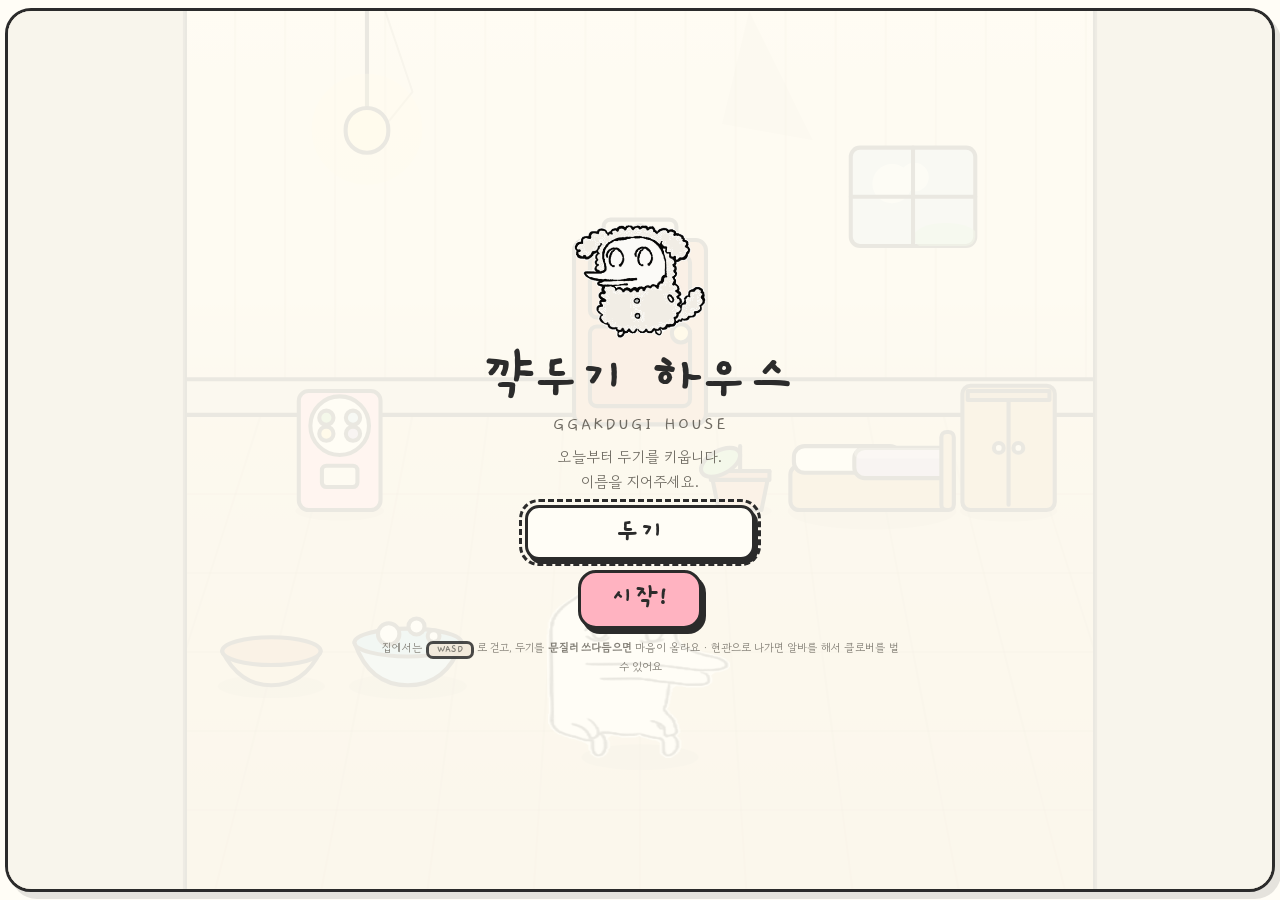
==== commit 21fb96fb: "진행 시스템 교체, 알바 추가, 상호작용 추가" ====
--- a/Claude outputs/ggakdugi-house-1.html
+++ b/Claude outputs/ggakdugi-house-1.html
@@ -574,6 +574,50 @@
 
 .paytop{font-family:var(--display);font-size:15px;color:var(--ink);letter-spacing:1px;}
 
+/* 탭 */
+.tabs{display:flex;gap:6px;width:100%;justify-content:center;flex-wrap:wrap;}
+.tab{font-family:var(--display);font-weight:700;font-size:16px;border:3px solid var(--ink);
+     background:var(--cream);border-radius:14px;padding:2px 14px 4px;cursor:pointer;}
+.tab.on{background:var(--pink);box-shadow:3px 4px 0 var(--ink);}
+.shopcard.sel{box-shadow:0 0 0 3px var(--clover) inset;}
+.shopcard.locked{opacity:.65;border-style:dashed;}
+.shopcard .meta i{font-style:normal;color:var(--clover);font-size:10.5px;}
+.swatchbig{width:72px;height:56px;border:3px solid var(--ink);border-radius:12px;display:block;}
+.bagrow{display:flex;gap:8px;align-items:center;flex-wrap:wrap;width:100%;
+        border-top:3px dotted #E4DDCC;padding-top:8px;}
+.bagrow b{font-family:var(--display);font-size:18px;}
+.bagrow span{font-size:12px;color:var(--ink-soft);}
+.jobcard .lvrow{font-size:11.5px;color:var(--ink-soft);}
+.jobcard .lvrow b{font-family:var(--display);font-size:15px;color:var(--ink);}
+.jobcard.locked{opacity:.6;}
+
+/* 오늘의 할 일 */
+#dailyPanel{position:absolute;right:10px;top:62px;z-index:9;width:min(280px,72%);
+     background:var(--cream);border:3px solid var(--ink);border-radius:20px;
+     box-shadow:5px 6px 0 rgba(43,43,43,.25);padding:10px 12px 12px;
+     display:flex;flex-direction:column;gap:6px;}
+#dailyPanel[hidden]{display:none!important;}
+#dailyPanel h3{font-family:var(--display);font-size:20px;margin:0;}
+.dq{display:flex;align-items:center;gap:6px;font-size:12px;border-bottom:2px dotted #E4DDCC;
+    padding-bottom:4px;}
+.dq b{font-weight:400;flex:1;}
+.dq i{font-style:normal;font-family:var(--display);font-size:14px;}
+.dq .chk{width:18px;height:18px;border:3px solid var(--ink);border-radius:6px;flex:none;
+         font-family:var(--display);font-size:13px;line-height:13px;text-align:center;}
+.dq.got{opacity:.55;}
+.dq.got .chk{background:var(--clover);}
+.dq .pay{display:flex;align-items:center;gap:2px;font-family:var(--display);font-size:14px;}
+#dailyBtn.alert{background:var(--pink);animation:wantPulse 1.4s ease-in-out infinite;}
+#decoBtn.on{background:var(--sky);}
+
+/* 미니 그만하기 */
+#miniClose{position:absolute;right:12px;bottom:14px;z-index:12;
+     font-family:var(--display);font-weight:700;font-size:18px;border:3px solid var(--ink);
+     background:var(--cream);border-radius:16px;padding:4px 16px 6px;cursor:pointer;
+     box-shadow:3px 4px 0 var(--ink);}
+#miniClose[hidden]{display:none!important;}
+.carebtn i{max-width:88px;overflow:hidden;text-overflow:ellipsis;white-space:nowrap;}
+
 </style>
 </head>
 <body>
@@ -600,10 +644,12 @@
         <span class="wallet" id="barClover"></span>
         <span class="lookname">모습 · <b id="barLook">양 두기</b><br>집 · <b id="barHouse">낡은 방</b></span>
         <nav class="tools">
-          <button id="outBtn"  type="button" title="알바하러 가기">알바</button>
-          <button id="shopBtn" type="button" title="가구 상점">상점</button>
-          <button id="dexBtn"  type="button" title="옷장·도감">옷장</button>
-          <button id="setBtn"  type="button" title="설정">설정</button>
+          <button id="outBtn"   type="button" title="알바하러 가기">알바</button>
+          <button id="shopBtn"  type="button" title="상점">상점</button>
+          <button id="dexBtn"   type="button" title="옷장·도감">옷장</button>
+          <button id="decoBtn"  type="button" title="가구 옮기기">꾸미기</button>
+          <button id="dailyBtn" type="button" title="오늘의 할 일">할 일</button>
+          <button id="setBtn"   type="button" title="설정">설정</button>
           <button id="fsBtn"   type="button" title="전체화면">⛶</button>
         </nav>
       </div>
@@ -620,7 +666,7 @@
       <p class="lead">오늘부터 두기를 키웁니다.<br>이름을 지어주세요.</p>
       <input id="introName" class="nameinput big" type="text" maxlength="6" value="두기" aria-label="두기 이름">
       <button class="btn" id="introGo">시작!</button>
-      <p class="credit">집에서는 <span class="kbd">WASD</span> 로 걷고 <span class="kbd">E</span> 로 돌봐요 ·
+      <p class="credit">집에서는 <span class="kbd">WASD</span> 로 걷고, 두기를 <b>문질러 쓰다듬으면</b> 마음이 올라요 ·
         현관으로 나가면 알바를 해서 클로버를 벌 수 있어요</p>
     </section>
 
@@ -692,8 +738,16 @@
     <div id="countdown" hidden><b id="cdNum">3</b></div>
     <div id="toast" hidden></div>
 
+    <!-- 오늘의 할 일 -->
+    <aside id="dailyPanel" hidden>
+      <h3>오늘의 할 일</h3>
+      <div id="dailyList"></div>
+      <p class="hint">매일 새로 생겨요</p>
+    </aside>
+
     <!-- 아래 돌봄 버튼 -->
     <div id="careBar"></div>
+    <button id="miniClose" type="button" hidden>그만하기</button>
 
     <!-- 꺅두기런 폰 조작 -->
     <div id="runPad" hidden>
@@ -948,136 +1002,226 @@
 /* 성장·가구·돌봄 데이터 — 꺅두기 하우스 */
 
 /* ===============================================================
-   키우기 데이터 — 성장 단계 · 가구 · 돌봄
+   키우기 데이터 — 마음 레벨 · 집 · 가구 · 돌봄 · 알바
    =============================================================== */
 
-/* 성장 4단계. need = 여기까지 오는 데 필요한 경험치 */
-const STAGES = [
-  { id:'baby',  name:'애기 두기',   need:0,   scale:0.66, note:'아직 아장아장' },
-  { id:'kid',   name:'어린 두기',   need:90,  scale:0.82, note:'뛰어다니기 시작' },
-  { id:'teen',  name:'청소년 두기', need:280, scale:0.95, note:'멋 부리는 중' },
-  { id:'adult', name:'어른 두기',   need:700, scale:1.08, note:'다 컸다!' }
-];
-function stageOf(exp){ let i=0; STAGES.forEach((s,k)=>{ if(exp>=s.need) i=k; }); return i; }
-function stageProg(exp){                       // 다음 단계까지 0~1
-  const i=stageOf(exp), cur=STAGES[i], nxt=STAGES[i+1];
-  if(!nxt) return 1;
-  return (exp-cur.need)/(nxt.need-cur.need);
-}
-
-/* 집 단계 — 돈을 모아 리모델링 */
+/* ===== 마음 레벨 — 돌볼수록 오르는 메인 진행 ===== */
+const LOVE_NEED = [0, 40, 100, 190, 320, 500, 740, 1050, 1450, 1950];   // Lv1~10
+const LOVE_MAX = LOVE_NEED.length;
+function loveLv(v){ let l = 1; LOVE_NEED.forEach((n, i) => { if(v >= n) l = i + 1; }); return l; }
+function loveProg(v){
+  const l = loveLv(v);
+  if(l >= LOVE_MAX) return 1;
+  const a = LOVE_NEED[l - 1], b = LOVE_NEED[l];
+  return (v - a) / (b - a);
+}
+function loveNext(v){ const l = loveLv(v); return l >= LOVE_MAX ? 0 : LOVE_NEED[l] - v; }
+/* 레벨마다 열리는 것 */
+const LOVE_UNLOCK = {
+  2:  { txt:'두기가 이름을 알아들어요',      talk:true },
+  3:  { txt:'두기가 따라다니기 시작!',        follow:true },
+  4:  { txt:'혼잣말이 늘었어요' },
+  5:  { txt:'특별 가구 · 쿠션 해금',          furn:'cushion' },
+  6:  { txt:'쓰다듬으면 더 좋아해요',         petx:1.5 },
+  7:  { txt:'알바 시급 보너스 ↑' },
+  8:  { txt:'특별 가구 · 해먹 해금',          furn:'hammock' },
+  9:  { txt:'두기가 가끔 선물을 물어와요',    gift:true },
+  10: { txt:'최고의 단짝!',                   furn:'trophy' }
+};
+const loveBonus = v => 0.02 * (loveLv(v) - 1) + (loveLv(v) >= 7 ? 0.06 : 0);
+
+/* ===== 집 단계 ===== */
 const HOUSES = [
-  { id:'old',  name:'낡은 방',   price:0,    wide:0.66, tall:0.50,
-    wall:'#E7D9BE', wall2:'#DCCBAB', floor:'#C4A87E', floor2:'#B5966A', trim:'#CFC0A2',
-    note:'벽지가 들뜨고 바닥도 삐걱거려요', slots:5 },
-  { id:'cozy', name:'아늑한 집', price:2400, wide:0.84, tall:0.52,
-    wall:'#FBF1DE', wall2:'#F4E7D0', floor:'#E8D6B4', floor2:'#D9C097', trim:'#F2E8D9',
-    note:'도배도 새로 하고 마루도 깔았어요', slots:9 },
-  { id:'big',  name:'넓은 집',   price:7000, wide:1.00, tall:0.55,
-    wall:'#FFF8EC', wall2:'#F8F0E0', floor:'#F1E4CA', floor2:'#E3CFA9', trim:'#FFFDF6',
-    note:'창이 크고 천장도 높아요', slots:14 }
+  { id:'old',  name:'낡은 방',   price:0,    wide:0.72, tall:0.46,
+    note:'벽지가 들뜨고 바닥도 삐걱거려요', slots:6 },
+  { id:'cozy', name:'아늑한 집', price:2400, wide:0.90, tall:0.48,
+    note:'도배도 새로 하고 마루도 깔았어요', slots:11 },
+  { id:'big',  name:'넓은 집',   price:7000, wide:1.00, tall:0.50,
+    note:'창이 크고 천장도 높아요', slots:16 }
 ];
 const HOUSE = () => HOUSES[Math.min(HOUSES.length - 1, S.house || 0)];
 
-/* 스탯 — 집에서 채우고 알바하면 줄어든다 */
+/* 벽지 · 바닥 (상점에서 삼) */
+const WALLS = [
+  { id:'w0', name:'기본 벽지',   price:0,   a:'#FBF1DE', b:'#F4E7D0', pat:'dot' },
+  { id:'w1', name:'민트 줄무늬', price:280, a:'#E8F6EF', b:'#D9EEE4', pat:'stripe' },
+  { id:'w2', name:'분홍 물방울', price:320, a:'#FDEFF3', b:'#F8E1E8', pat:'dot' },
+  { id:'w3', name:'하늘 격자',   price:420, a:'#EAF4FB', b:'#DCECF7', pat:'grid' }
+];
+const FLOORS = [
+  { id:'f0', name:'기본 마루',   price:0,   a:'#E8D6B4', b:'#D9C097' },
+  { id:'f1', name:'밝은 마루',   price:260, a:'#F3E4C9', b:'#E6D2AE' },
+  { id:'f2', name:'회색 타일',   price:340, a:'#E4E6E4', b:'#D3D6D4' },
+  { id:'f3', name:'분홍 카펫',   price:460, a:'#F6DCE3', b:'#EBC7D2' }
+];
+const WALLNOW  = () => WALLS.find(w => w.id === (S.wall || 'w0')) || WALLS[0];
+const FLOORNOW = () => FLOORS.find(f => f.id === (S.floor || 'f0')) || FLOORS[0];
+
+/* ===== 스탯 ===== */
 const STATS = [
-  { id:'full',   name:'배부름', color:'#F5B971', icon:'bowl'  },
-  { id:'clean',  name:'깨끗함', color:'#A9D9F0', icon:'drop'  },
-  { id:'fun',    name:'기분',   color:'#FFB3C1', icon:'heart' },
-  { id:'energy', name:'기운',   color:'#7BC47F', icon:'bolt'  }
+  { id:'full',   name:'배부름', color:'#F5B971' },
+  { id:'clean',  name:'깨끗함', color:'#A9D9F0' },
+  { id:'fun',    name:'기분',   color:'#FFB3C1' },
+  { id:'energy', name:'기운',   color:'#7BC47F' }
 ];
 
-/* 가구 — slot 은 집 안 고정 자리 (x: 0~1, 벽/바닥)
-   base:true 면 처음부터 있는 것 · act 가 있으면 다가가서 상호작용 */
+/* ===== 가구 =====
+   zone: kitchen · living · bed  /  row 1 = 벽쪽, 0 = 앞쪽
+   자리는 구역 안에서 자동 배치되고, 꾸미기 모드에서 옮기면 그 자리가 저장된다 */
 const FURNITURE = [
-  /* 처음부터 있는 것 */
-  { id:'bowl',   name:'밥그릇',     price:0,   base:true, x:0.30, on:'floor', row:0,
+  { id:'bowl',   name:'밥그릇',      price:0,   base:true, zone:'kitchen', row:0, act:'feed',
     desc:'두기 밥그릇' },
-  { id:'plant',  name:'화분',       price:0,   base:true, x:0.13, on:'floor', row:1, act:'water',
-    desc:'물을 주면 두기가 좋아해요' },
-  { id:'bed',    name:'침대',       price:0,   base:true, x:0.79, on:'floor', row:1, act:'sleep',
+  { id:'tub',    name:'대야',        price:0,   base:true, zone:'kitchen', row:0, act:'wash',
+    desc:'씻기는 자리' },
+  { id:'plant',  name:'화분',        price:0,   base:true, zone:'living',  row:1, act:'water',
+    desc:'물을 주면 자라요' },
+  { id:'ball',   name:'공',          price:0,   base:true, zone:'living',  row:0, act:'play',
+    desc:'던지고 놀기' },
+  { id:'bed',    name:'침대',        price:0,   base:true, zone:'bed',     row:1, act:'sleep',
     desc:'여기서 자면 기운이 차요' },
-  { id:'ball',   name:'공',         price:0,   base:true, x:0.44, on:'floor', row:0, act:'play',
-    desc:'같이 놀아주기' },
-  { id:'tub',    name:'대야',       price:0,   base:true, x:0.62, on:'floor', row:0, act:'wash',
-    desc:'씻기면 깨끗해져요' },
-
-  /* 상점 — 바닥 */
-  { id:'rug',    name:'포근한 러그', price:220,  x:0.50, on:'rug',   boost:{ fun:2 },
+
+  { id:'fridge', name:'냉장고',      price:680, zone:'kitchen', row:1, boost:{ full:6 },
+    desc:'밥 배부름 +6' },
+  { id:'sink',   name:'싱크대',      price:380, zone:'kitchen', row:1, boost:{ clean:5 },
+    desc:'씻길 때 깨끗함 +5' },
+  { id:'table',  name:'식탁',        price:340, zone:'kitchen', row:0, boost:{ fun:2 },
+    desc:'밥 먹을 자리 (기분 +2)' },
+  { id:'rug',    name:'러그',        price:220, zone:'living',  row:2, boost:{ fun:2 },
     desc:'기분 회복 +2' },
-  { id:'lamp',   name:'꼬마 램프',   price:320,  x:0.88, on:'floor', row:1, boost:{ energy:4 },
+  { id:'sofa',   name:'소파',        price:1400, zone:'living', row:1, boost:{ energy:5, fun:3 },
+    desc:'푹신함 (기운 +5 · 기분 +3)', need:1 },
+  { id:'tv',     name:'티비',        price:560, zone:'living',  row:1, boost:{ fun:5 },
+    desc:'놀아줄 때 기분 +5' },
+  { id:'shelf',  name:'책장',        price:420, zone:'living',  row:1, boost:{ pay:0.04 },
+    desc:'알바 시급 +4%' },
+  { id:'cake',   name:'생일 케이크', price:900, zone:'living',  row:0, boost:{ love:0.15 },
+    desc:'마음 +15%', need:1 },
+  { id:'piano',  name:'장난감 피아노', price:1200, zone:'living', row:1, boost:{ pay:0.08 },
+    desc:'알바 시급 +8%', need:2 },
+  { id:'lamp',   name:'꼬마 램프',   price:320, zone:'bed',     row:1, boost:{ energy:4 },
     desc:'잘 때 기운 +4' },
-  { id:'shelf',  name:'책장',        price:420,  x:0.22, on:'floor', row:1, boost:{ exp:0.08 },
-    desc:'경험치 +8%' },
-  { id:'table',  name:'낮은 탁자',   price:340,  x:0.50, on:'floor', row:0, boost:{ fun:2 },
-    desc:'차 한 잔 (기분 +2)', need:1 },
-  { id:'tv',     name:'티비',        price:560,  x:0.70, on:'floor', row:1, boost:{ fun:5 },
-    desc:'놀아줄 때 기분 +5', need:1 },
-  { id:'fridge', name:'냉장고',      price:680,  x:0.06, on:'floor', row:1, boost:{ full:6 },
-    desc:'밥을 주면 배부름 +6', need:1 },
-  { id:'cake',   name:'생일 케이크', price:900,  x:0.36, on:'floor', row:0, boost:{ exp:0.15 },
-    desc:'경험치 +15%', need:1 },
-  { id:'piano',  name:'장난감 피아노', price:1200, x:0.34, on:'floor', row:1, boost:{ pay:0.08 },
-    desc:'알바 연습! 보상 +8%', need:2 },
-  { id:'sofa',   name:'소파',        price:1400, x:0.62, on:'floor', row:1, boost:{ energy:5, fun:3 },
-    desc:'푹신함 (기운 +5 · 기분 +3)', need:2 },
-
-  /* 상점 — 벽 */
-  { id:'frame',  name:'액자',        price:260,  x:0.31, on:'wall',  boost:{ pay:0.05 },
-    desc:'알바 보상 +5%' },
-  { id:'clock',  name:'벽시계',      price:300,  x:0.66, on:'wall',  boost:{ pay:0.05 },
-    desc:'알바 보상 +5%' },
-  { id:'garland',name:'장식 깃발',   price:380,  x:0.48, on:'wall',  boost:{ fun:3 },
+  { id:'toybox', name:'장난감 상자', price:480, zone:'bed',     row:0, boost:{ fun:4 },
+    desc:'놀아줄 때 기분 +4' },
+  { id:'cushion',name:'폭신 쿠션',   price:0,   zone:'bed',     row:0, boost:{ energy:3, love:0.05 },
+    desc:'마음 Lv5 선물', lock:'love5' },
+  { id:'hammock',name:'해먹',        price:0,   zone:'living',  row:1, boost:{ energy:6 },
+    desc:'마음 Lv8 선물', lock:'love8' },
+  { id:'trophy', name:'단짝 트로피', price:0,   zone:'living',  row:0, boost:{ pay:0.1, love:0.1 },
+    desc:'마음 Lv10 선물', lock:'love10' },
+
+  { id:'frame',  name:'액자',        price:260, zone:'living',  on:'wall', boost:{ pay:0.05 },
+    desc:'알바 시급 +5%' },
+  { id:'clock',  name:'벽시계',      price:300, zone:'kitchen', on:'wall', boost:{ pay:0.05 },
+    desc:'알바 시급 +5%' },
+  { id:'garland',name:'장식 깃발',   price:380, zone:'living',  on:'wall', boost:{ fun:3 },
     desc:'집이 화사해져요 (기분 +3)' },
-  { id:'poster', name:'포스터',      price:450,  x:0.82, on:'wall',  boost:{ exp:0.05 },
-    desc:'경험치 +5%', need:1 },
-  { id:'window2',name:'작은 창문',   price:800,  x:0.90, on:'wall',  boost:{ fun:4 },
+  { id:'poster', name:'포스터',      price:450, zone:'bed',     on:'wall', boost:{ love:0.05 },
+    desc:'마음 +5%', need:1 },
+  { id:'window2',name:'작은 창문',   price:800, zone:'bed',     on:'wall', boost:{ fun:4 },
     desc:'햇빛이 들어와요 (기분 +4)', need:2 }
 ];
 const FURN = id => FURNITURE.find(f => f.id === id);
-/* 집에 늘 있는 자리 (가구가 아니라 방 자체) */
+const BASE_FURN = FURNITURE.filter(f => f.base).map(f => f.id);
+const ZONES = ['kitchen', 'living', 'bed'];
+const ZONE_NAME = { kitchen:'주방', living:'거실', bed:'침실' };
+
+/* 방에 늘 있는 것 */
 const PLACES = [
-  { id:'wardrobe', name:'옷장',      x:0.90, act:'wardrobe', tip:'모습 갈아입기' },
-  { id:'door',     name:'현관',      x:0.50, act:'job',      tip:'알바하러 나가기', wall:true },
-  { id:'gacha',    name:'뽑기 기계',  x:0.16, act:'gacha',   tip:'클로버로 새 모습 뽑기' }
+  { id:'wardrobe', name:'옷장',      zone:'bed',    row:1, act:'wardrobe' },
+  { id:'gacha',    name:'뽑기 기계', zone:'kitchen', row:1, act:'gacha' },
+  { id:'door',     name:'현관',      zone:'living', act:'job', wall:true }
 ];
-const BASE_FURN = FURNITURE.filter(f => f.base).map(f => f.id);
-
-/* 돌봄 — 집에서 하는 행동 */
+
+/* ===== 먹이 ===== */
+const FOODS = [
+  { id:'carrot', name:'당근',     color:'#F09A5B', full:22 },
+  { id:'bread',  name:'빵',       color:'#E8C98A', full:26 },
+  { id:'berry',  name:'딸기',     color:'#F4899B', full:18 },
+  { id:'fish',   name:'생선',     color:'#A9D9F0', full:28 },
+  { id:'icecre', name:'아이스크림', color:'#FFE3EC', full:16 }
+];
+
+/* ===== 소모품 ===== */
+const ITEMS = [
+  { id:'snack', name:'간식',   price:40,  use:'배부름 +18 · 기분 +10', add:{ full:18, fun:10 }, love:4 },
+  { id:'soap',  name:'거품비누', price:50, use:'씻길 때 한 번에 깨끗',  add:{ clean:45 },        love:3 },
+  { id:'toy',   name:'삑삑이', price:70,  use:'기분 +26',              add:{ fun:26 },          love:5 },
+  { id:'pillow',name:'낮잠 베개', price:90, use:'기운 +45',            add:{ energy:45 },       love:3 }
+];
+const ITEM = id => ITEMS.find(i => i.id === id);
+
+/* ===== 돌봄 ===== */
 const CARE = {
-  feed:  { name:'밥 주기',   icon:'bowl',  verb:'냠냠!',    cost:12, exp:9,  love:3, add:{ full:26, fun:4 },
-           stat:'full',   tip:'클로버 12개로 밥 한 그릇' },
-  wash:  { name:'씻기기',    icon:'drop',  verb:'뽀득뽀득', cost:0,  exp:9,  love:2, add:{ clean:30 },
-           stat:'clean',  tip:'대야에 물 받아서 뽀득뽀득' },
-  play:  { name:'놀아주기',  icon:'ball',  verb:'꺅!',      cost:0,  exp:11, love:4, add:{ fun:22, energy:-8 },
-           stat:'fun',    tip:'신나지만 기운을 써요' },
-  sleep: { name:'재우기',    icon:'moon',  verb:'쿨쿨…',    cost:0,  exp:11, love:2, add:{ energy:34, fun:3 },
-           stat:'energy', tip:'푹 자면 기운이 돌아와요' },
-  water: { name:'물 주기',   icon:'leaf',  verb:'쪼르륵~',  cost:0,  exp:7,  love:2, add:{ fun:12 },
-           stat:'fun',    tip:'화분도 목말라요' },
-  clean: { name:'청소하기',  icon:'broom', verb:'쓱싹쓱싹', cost:0,  exp:8,  love:2, add:{ clean:14, fun:3 },
-           stat:'clean',  tip:'방 먼지를 치워요' }
+  feed:  { name:'밥 주기',   verb:'냠냠!',    cost:0, love:6, mini:'feed',
+           stat:'full',   tip:'좋아하는 음식을 찾아보세요' },
+  wash:  { name:'씻기기',    verb:'뽀득뽀득', cost:0, love:5, mini:'wash',
+           stat:'clean',  tip:'문질러서 때를 지워요' },
+  play:  { name:'놀아주기',  verb:'꺅!',      cost:0, love:7, mini:'play',
+           stat:'fun',    tip:'공을 당겼다 놓아 던지기' },
+  sleep: { name:'재우기',    verb:'쿨쿨…',    cost:0, love:4, mini:'sleep',
+           stat:'energy', tip:'침대로 데려가 재워요' },
+  water: { name:'물 주기',   verb:'쪼르륵~',  cost:0, love:3, mini:'water',
+           stat:'fun',    tip:'화분이 자라요' },
+  clean: { name:'청소하기',  verb:'쓱싹쓱싹', cost:0, love:3, mini:'clean',
+           stat:'clean',  tip:'먼지를 문질러 치워요' }
 };
 const CARE_ORDER = ['feed', 'wash', 'play', 'sleep', 'water', 'clean'];
 
-/* 알바 — 밖에 나가서 돈 버는 일 */
+/* ===== 알바 ===== */
+const CAREER_NEED = [0, 3, 8, 16, 28, 45, 70, 100, 140, 200];    // 몇 번 일했나
+const careerLv = n => { let l = 1; CAREER_NEED.forEach((v, i) => { if(n >= v) l = i + 1; }); return l; };
+const careerPay = n => 1 + 0.05 * (careerLv(n) - 1);
+
 const JOBS = [
   { id:'dish', game:'rhythm', name:'설거지 알바', place:'분식집 주방',
-    desc:'노래에 맞춰 접시를 씻어요', pay:'깨끗이 씻을수록 시급이 올라요',
-    color:'#A9D9F0', need:0 },
+    desc:'노래에 맞춰 접시를 씻어요', pay:'깨끗이 씻을수록 시급이 올라요', color:'#A9D9F0' },
   { id:'deliver', game:'run', name:'배달 알바', place:'동네 골목',
-    desc:'장애물을 피해 달려서 배달해요', pay:'동전을 줍고 제시간에 도착하면 보너스',
-    color:'#FFB3C1', need:0 }
+    desc:'장애물을 피해 달려서 배달', pay:'동전을 줍고 제시간에 도착하면 보너스', color:'#FFB3C1' },
+  { id:'cafe', game:'cafe', name:'카페 알바', place:'골목 카페',
+    desc:'손님 주문을 외워서 담기', pay:'길게 외울수록 팁이 커져요', color:'#D9C4A0' }
 ];
+const JOB = id => JOBS.find(j => j.id === id);
+
+/* 배달 코스 — 경력이 쌓이면 열린다 */
+const COURSES = [
+  { id:'town',  name:'동네 한 바퀴', lv:1, hp:3, v0:400, vmax:600, dense:1.00, pay:1.00,
+    sky:['#DCF0FB', '#F4FAF3'], desc:'기본 코스' },
+  { id:'hill',  name:'언덕길',      lv:3, hp:2, v0:440, vmax:650, dense:1.30, pay:1.35,
+    sky:['#FFE9D6', '#FFF6EC'], desc:'발판과 구덩이가 많아요' },
+  { id:'night', name:'야간 빗길',   lv:5, hp:2, v0:470, vmax:700, dense:1.5, pay:1.75,
+    sky:['#3E4668', '#7E7FA6'], desc:'미끄럽고 어두워요', slippery:true, dark:true }
+];
+const COURSE = id => COURSES.find(c => c.id === id) || COURSES[0];
+
+/* ===== 오늘의 할 일 ===== */
+const DAILY_POOL = [
+  { id:'d_feed',  txt:'밥 두 번 주기',      need:2, kind:'care:feed',  pay:60 },
+  { id:'d_pet',   txt:'30번 쓰다듬기',      need:30, kind:'pet',       pay:50 },
+  { id:'d_play',  txt:'공놀이 한 번',       need:1, kind:'care:play',  pay:45 },
+  { id:'d_clean', txt:'방 청소하기',        need:1, kind:'care:clean', pay:40 },
+  { id:'d_job',   txt:'알바 한 번 다녀오기', need:1, kind:'job',        pay:80 },
+  { id:'d_wash',  txt:'깨끗하게 씻기기',    need:1, kind:'care:wash',  pay:45 },
+  { id:'d_water', txt:'화분에 물 주기',     need:1, kind:'care:water', pay:35 },
+  { id:'d_coin',  txt:'클로버 300 모으기',  need:300, kind:'earn',     pay:70 }
+];
+
+/* ===== 업적 ===== */
+const ACHIEVES = [
+  { id:'a_pet',  txt:'100번 쓰다듬기',   need:100, kind:'pet',   pay:200 },
+  { id:'a_job',  txt:'알바 10번',        need:10,  kind:'job',   pay:250 },
+  { id:'a_love', txt:'마음 레벨 5',      need:5,   kind:'love',  pay:300 },
+  { id:'a_dex',  txt:'모습 10종 모으기',  need:10,  kind:'dex',   pay:350 },
+  { id:'a_furn', txt:'가구 10개 놓기',    need:10,  kind:'furn',  pay:300 },
+  { id:'a_house',txt:'넓은 집으로 이사',  need:2,   kind:'house', pay:500 }
+];
 
 /* ===== 꺅두기런 두기별 스킬 ===== */
-/* ===== 두기별 스킬 ===== */
 const SKILLS = {
   dash:   { name:'돌진!',      desc:'3초 무적 돌진 · 장애물을 부숴요', dur:3.0,  color:'#FFB3C1' },
   glide:  { name:'둥실둥실',   desc:'4초 동안 천천히 떨어져요',        dur:4.0,  color:'#A9D9F0' },
-  magnet: { name:'젤리 자석',  desc:'5초 동안 젤리가 따라와요',        dur:5.0,  color:'#7BC47F' },
+  magnet: { name:'동전 자석',  desc:'5초 동안 동전이 따라와요',        dur:5.0,  color:'#7BC47F' },
   hop:    { name:'폭신 점프',  desc:'6초 동안 3단 점프가 돼요',        dur:6.0,  color:'#D9C4A0' },
-  slow:   { name:'느긋느긋',   desc:'5초 동안 천천히 · 젤리 2배',      dur:5.0,  color:'#B9A7D9' },
+  slow:   { name:'느긋느긋',   desc:'5초 동안 천천히 · 동전 2배',      dur:5.0,  color:'#B9A7D9' },
   shield: { name:'꽉 버티기',  desc:'한 번 부딪혀도 안 아픈 보호막',    dur:0,    color:'#F2E8D9' }
 };
 const CHAR_SKILL = {
@@ -1092,10 +1236,10 @@
 /* 세이브·경제·성장 — 꺅두기 하우스 */
 
 /* ===============================================================
-   세이브 v2 — 두기 한 마리 · 클로버 · 모습 · 가구
+   세이브 v3 — 두기 한 마리 · 마음 · 클로버 · 집
    =============================================================== */
-const SAVE_KEY = 'ggakdugi.v2';
-const START_LOOKS = ['wool', 'proud', 'baby'];
+const SAVE_KEY = 'ggakdugi.v3';
+const START_LOOKS = ['proud', 'wool', 'baby'];
 
 const DEFAULT_KEYS = ['KeyA', 'KeyS', 'KeyK', 'KeyL'];
 const SKINS = {
@@ -1106,21 +1250,27 @@
 
 function freshSave(){
   return {
-    v: 2,
+    v: 3,
     clover: 500,
-    look: 'wool',
+    look: 'proud',
     own: [...START_LOOKS],
     pity: 0,
     house: 0,
-    dugi: { name:'두기', exp:0, full:70, clean:70, fun:70, energy:70, love:0 },
+    wall: 'w0', floor: 'f0',
+    walls: ['w0'], floors: ['f0'],
+    dugi: { name:'두기', love:0, full:70, clean:70, fun:70, energy:70,
+            fav: FOODS[Math.floor(Math.random() * FOODS.length)].id, plant:0 },
     furn: [...BASE_FURN],
-    req: null,
-    jobs: 0,
-    claimed: [],
-    skins: ['basic'],
+    pos: {},                       // 꾸미기 모드에서 옮긴 자리
+    bag: {},                       // 소모품
+    career: { dish:0, deliver:0, cafe:0 },
+    best: {}, runBest: 0, cafeBest: 0,
+    course: 'town',
+    stat: { pet:0, job:0, earn:0 },
+    daily: null,
+    done: [],                      // 받은 업적
+    claimed: [], skins: ['basic'],
     named: false,
-    best: {},                                  // 리듬게임 곡별 최고점
-    runBest: 0,
     settings: { keys:[...DEFAULT_KEYS], speed:1.0, offset:0, skin:'basic',
                 volMusic:0.8, volBgm:0.6, volSfx:0.9 }
   };
@@ -1130,10 +1280,12 @@
 (function loadSave(){
   try{
     const raw = JSON.parse(localStorage.getItem(SAVE_KEY) || 'null');
-    if(raw && raw.v === 2){
+    if(raw && raw.v === 3){
       S = Object.assign(freshSave(), raw);
       S.dugi = Object.assign(freshSave().dugi, raw.dugi || {});
       S.settings = Object.assign(freshSave().settings, raw.settings || {});
+      S.career = Object.assign({ dish:0, deliver:0, cafe:0 }, raw.career || {});
+      S.stat = Object.assign({ pet:0, job:0, earn:0 }, raw.stat || {});
       const ids = new Set(CHARS.map(c => c.id));
       S.own = (S.own || []).filter(id => ids.has(id));
       if(!S.own.length) S.own = [...START_LOOKS];
@@ -1145,93 +1297,154 @@
 })();
 function save(){ try{ localStorage.setItem(SAVE_KEY, JSON.stringify(S)); }catch(e){} }
 
-/* 편하게 쓰는 별칭 */
 const settings = S.settings;
-const dugi = () => S.dugi;
 const look = () => CHARS.find(c => c.id === S.look) || CHARS[0];
 const owns = id => S.own.includes(id);
 const hasFurn = id => S.furn.includes(id);
-
-/* 가구가 주는 보너스 합 */
+const favFood = () => FOODS.find(f => f.id === S.dugi.fav) || FOODS[0];
+
+/* 가구 보너스 */
 function boost(kind){
   let v = 0;
   for(const id of S.furn){ const f = FURN(id); if(f && f.boost && f.boost[kind]) v += f.boost[kind]; }
   return v;
 }
-/* 컨디션 — 스탯 평균 (미니게임 보상 배율에 쓰임) */
 function condition(){
   const d = S.dugi;
   return (d.full + d.clean + d.fun + d.energy) / 400;
 }
-/* 알바비 배율 — 컨디션 + 애정도 + 가구 */
-function payMult(){ return (0.62 + 0.36 * condition() + 0.18 * (S.dugi.love / 100)) * (1 + boost('pay')); }
-function addLove(n){ S.dugi.love = Math.max(0, Math.min(100, (S.dugi.love || 0) + n)); }
+/* 알바 시급 = 컨디션 + 마음 레벨 + 가구 + 그 알바 경력 */
+function payMult(jobId){
+  const career = jobId ? careerPay(S.career[jobId] || 0) : 1;
+  return (0.62 + 0.38 * condition()) * (1 + loveBonus(S.dugi.love)) * (1 + boost('pay')) * career;
+}
 
 function addStat(k, v){
   const d = S.dugi;
   d[k] = Math.max(0, Math.min(100, (d[k] || 0) + v));
 }
-function addClover(n){ S.clover = Math.max(0, Math.round(S.clover + n)); }
-
-/* 경험치 — 단계가 오르면 알린다 */
-function addExp(n){
-  const before = stageOf(S.dugi.exp);
-  S.dugi.exp = Math.round(S.dugi.exp + n * (1 + boost('exp')));
-  const after = stageOf(S.dugi.exp);
+function addClover(n){
+  S.clover = Math.max(0, Math.round(S.clover + n));
+  if(n > 0){ S.stat.earn = (S.stat.earn || 0) + n; bumpDaily('earn', n); }
+}
+
+/* ===== 마음 ===== */
+let leveledUp = 0;
+function addLove(n){
+  const before = loveLv(S.dugi.love);
+  S.dugi.love = Math.max(0, Math.round((S.dugi.love + n * (1 + boost('love'))) * 10) / 10);
+  const after = loveLv(S.dugi.love);
   if(after > before){
-    grewUp = 2.6;
-    toast(S.dugi.name + '가 자랐어요!', STAGES[after].name + ' · ' + STAGES[after].note);
+    leveledUp = 2.6;
+    const u = LOVE_UNLOCK[after] || {};
+    if(u.furn && !hasFurn(u.furn)) S.furn.push(u.furn);
+    toast('마음 레벨 ' + after + '!', u.txt || '두기가 더 좋아해요');
     sfxGrow();
-  }
-  return after > before;
-}
-let grewUp = 0;
-
-/* 알바하고 오면 배고프고 지저분해진다 */
-function afterOuting(){
-  addStat('full', -18); addStat('energy', -22); addStat('clean', -16); addStat('fun', 8);
-  S.jobs = (S.jobs || 0) + 1;
+    checkAchieve();
+  }
+}
+const canFollow = () => loveLv(S.dugi.love) >= 3;
+const petMul = () => (loveLv(S.dugi.love) >= 6 ? 1.5 : 1);
+
+/* ===== 알바 다녀온 뒤 ===== */
+function afterOuting(jobId){
+  addStat('full', -16); addStat('energy', -20); addStat('clean', -14); addStat('fun', 6);
+  if(jobId){ S.career[jobId] = (S.career[jobId] || 0) + 1; }
+  S.stat.job = (S.stat.job || 0) + 1;
+  bumpDaily('job', 1); checkAchieve();
   newRequest(true);
   save();
 }
+function careerUp(jobId, before){
+  const a = careerLv(before), b = careerLv(S.career[jobId] || 0);
+  if(b > a){ toast(JOB(jobId).name + ' 경력 ' + b + '!', '시급이 올랐어요 · 새 코스가 열릴지도?');
+             sfxCoin(4); }
+}
 
 /* ===== 두기가 먼저 조르기 ===== */
 const REQ_LINE = { feed:'배고파요…', wash:'꿉꿉해요', play:'심심해!', sleep:'졸려요…',
-                   water:'화분이 목말라 보여요', clean:'방이 지저분해요' };
+                   water:'화분이 목말라요', clean:'방이 지저분해요' };
 function newRequest(force){
   if(S.req && !force) return;
-  const d = S.dugi;
-  const want = [];
+  const d = S.dugi, want = [];
   if(d.full < 55) want.push('feed');
   if(d.clean < 55) want.push('wash', 'clean');
   if(d.energy < 55) want.push('sleep');
   if(d.fun < 60) want.push('play', 'water');
-  const pick = want.length ? want[Math.floor(Math.random() * want.length)]
-                           : CARE_ORDER[Math.floor(Math.random() * CARE_ORDER.length)];
-  if(!want.length && Math.random() < 0.5){ S.req = null; return; }
-  S.req = { kind: pick, done: false };
+  if(!want.length){ S.req = Math.random() < 0.4
+      ? { kind: CARE_ORDER[Math.floor(Math.random() * CARE_ORDER.length)] } : null; return; }
+  S.req = { kind: want[Math.floor(Math.random() * want.length)] };
   save();
 }
 function clearRequest(kind){
-  if(S.req && S.req.kind === kind && !S.req.done){
+  if(S.req && S.req.kind === kind){
     S.req = null;
-    addClover(35); addLove(4);
-    toast('원하던 걸 해줬어요!', '보너스 클로버 35 · 애정도 +4');
+    addClover(35); addLove(5);
+    toast('원하던 걸 해줬어요!', '보너스 클로버 35 · 마음 +5');
     sfxCoin(3);
     return true;
   }
   return false;
 }
 
-/* ===== 집 업그레이드 ===== */
+/* ===== 집 ===== */
 function upgradeHouse(){
   const nxt = HOUSES[(S.house || 0) + 1];
   if(!nxt) return false;
   if(S.clover < nxt.price){ sfxNo(); toast('클로버가 모자라요', nxt.name + '까지 ' +
       (nxt.price - S.clover).toLocaleString('ko-KR') + ' 더'); return false; }
-  addClover(-nxt.price); S.house = (S.house || 0) + 1; save();
-  toast(nxt.name + '으로 이사!', nxt.note); sfxGrow();
+  addClover(-nxt.price); S.house = (S.house || 0) + 1; S.pos = {}; save();
+  toast(nxt.name + '으로 이사!', nxt.note); sfxGrow(); checkAchieve();
   return true;
+}
+
+/* ===== 오늘의 할 일 ===== */
+function today(){ const d = new Date(); return d.getFullYear() + '-' + (d.getMonth() + 1) + '-' + d.getDate(); }
+function rollDaily(){
+  const pool = DAILY_POOL.slice().sort(() => Math.random() - 0.5).slice(0, 3);
+  S.daily = { date: today(), list: pool.map(d => ({ id:d.id, n:0, got:false })) };
+  save();
+}
+function checkDaily(){ if(!S.daily || S.daily.date !== today()) rollDaily(); }
+function dailyDef(id){ return DAILY_POOL.find(d => d.id === id); }
+function bumpDaily(kind, n){
+  if(!S.daily) return;
+  let changed = false;
+  S.daily.list.forEach(row => {
+    const def = dailyDef(row.id);
+    if(!def || row.got) return;
+    if(def.kind !== kind) return;
+    row.n += n;
+    if(row.n >= def.need){
+      row.got = true; changed = true;
+      S.clover += def.pay; addLove(3);
+      toast('오늘의 할 일 완료!', def.txt + ' · 클로버 +' + def.pay);
+      sfxCoin(4);
+    }
+  });
+  if(changed) save();
+  if(typeof paintDaily === 'function') paintDaily();
+}
+
+/* ===== 업적 ===== */
+function achieveVal(kind){
+  if(kind === 'pet')   return S.stat.pet || 0;
+  if(kind === 'job')   return S.stat.job || 0;
+  if(kind === 'love')  return loveLv(S.dugi.love);
+  if(kind === 'dex')   return S.own.length;
+  if(kind === 'furn')  return S.furn.length;
+  if(kind === 'house') return S.house || 0;
+  return 0;
+}
+function checkAchieve(){
+  ACHIEVES.forEach(a => {
+    if(S.done.includes(a.id)) return;
+    if(achieveVal(a.kind) >= a.need){
+      S.done.push(a.id); S.clover += a.pay;
+      toast('업적 달성!', a.txt + ' · 클로버 +' + a.pay);
+      sfxCoin(5); save();
+    }
+  });
 }
 
 /* ===== 알림 ===== */
@@ -1261,7 +1474,7 @@
       toast('도감 ' + r.n + '종 달성!', r.txt + ' 받았어요');
     }
   });
-  save();
+  checkAchieve(); save();
 }
 function nextReward(){ return DEX_REWARDS.find(r => !S.claimed.includes(r.id)); }
 
@@ -1817,7 +2030,7 @@
 /* ===== 뽑기 로직 ===== */
 const PULL1 = 110, PULL10 = 1000;
 const REFUND = { N:30, R:60, SR:120 };
-const RATE = [['N', 55], ['R', 32], ['SR', 13]];
+const RATE = [['N', 65], ['R', 27], ['SR', 8]];
 const POOL = rk => CHARS.filter(c => c.rank === rk);
 function rollRank(force){
   if(force) return force;
@@ -1834,7 +2047,7 @@
     const force = (n === 10 && i === 9 && !got.some(x => x.rank !== 'N')) ? 'R' : null;
     let rk = rollRank(force);
     S.pity = rk === 'SR' ? 0 : S.pity + 1;
-    if(S.pity >= 60){ rk = 'SR'; S.pity = 0; }
+    if(S.pity >= 80){ rk = 'SR'; S.pity = 0; }
     const pool = POOL(rk), c = pool[Math.floor(Math.random() * pool.length)];
     const isNew = !owns(c.id);
     if(isNew){ S.own.push(c.id); freshIds.add(c.id); }
@@ -1906,7 +2119,7 @@
       '<p class="desc">' + (has ? c2.meta : '아직 만나지 못한 모습이에요.') + '</p>' +
       '<div class="facts">' +
         '<span>뽑기 확률 <b>' + (c2.p ? c2.p + '%' : '기본 보유') + '</b></span>' +
-        '<span>런에서 <b>' + skillOf(c2).name + '</b></span>' +
+        '<span>배달 스킬 <b>' + skillOf(c2).name + '</b></span>' +
         '<span>보유 <b>' + (has ? '가지고 있음' : '없음') + '</b></span>' +
       '</div><div class="row"></div></div>';
   body.appendChild(d);
@@ -1925,14 +2138,60 @@
   row.appendChild(back);
 }
 
-/* ===== 상점 (가구) ===== */
+/* ===== 상점 ===== */
+let shopTab = 'furn';
 function buildShop(body){
   const top = document.createElement('div'); top.className = 'gtop';
   top.innerHTML = CLOVER_SVG + '<b>' + S.clover.toLocaleString('ko-KR') + '</b>' +
-    '<span>가구를 사면 집이 예뻐지고 돌봄 효과도 올라가요</span>';
+    '<span>집을 넓히고 가구로 꾸며요</span>';
   body.appendChild(top);
 
-  /* 집 업그레이드 */
+  const tabs = document.createElement('div'); tabs.className = 'tabs';
+  [['furn', '가구'], ['item', '소모품'], ['room', '벽지·바닥'], ['house', '이사']].forEach(([id, nm]) => {
+    const b2 = document.createElement('button');
+    b2.type = 'button'; b2.className = 'tab' + (shopTab === id ? ' on' : '');
+    b2.textContent = nm;
+    b2.onclick = () => { shopTab = id; openModal('shop'); };
+    tabs.appendChild(b2);
+  });
+  body.appendChild(tabs);
+
+  if(shopTab === 'house') return buildHouseTab(body);
+  if(shopTab === 'item')  return buildItemTab(body);
+  if(shopTab === 'room')  return buildRoomTab(body);
+
+  const grid = document.createElement('div'); grid.className = 'shopgrid'; body.appendChild(grid);
+  FURNITURE.filter(f => !f.base && !f.lock).forEach(f => {
+    const has = hasFurn(f.id);
+    const locked = (f.need || 0) > (S.house || 0);
+    const full = !has && !locked && S.furn.length >= HOUSE().slots;
+    const b2 = document.createElement('button');
+    b2.type = 'button';
+    b2.className = 'shopcard' + (has ? ' own' : '') + (locked ? ' locked' : '') +
+                   (S.clover < f.price && !has && !locked ? ' poor' : '');
+    b2.innerHTML = '<span class="pic"><canvas width="96" height="96"></canvas></span>' +
+      '<span class="nm">' + f.name + '</span>' +
+      '<span class="meta">' + (locked ? HOUSES[f.need].name + '부터' : f.desc) +
+      '<br><i>' + ZONE_NAME[f.zone] + (f.on === 'wall' ? ' 벽' : '') + '</i></span>' +
+      '<span class="price">' + (has ? '가지고 있음' : locked ? '🔒' : CLOVER_SVG + f.price) + '</span>';
+    grid.appendChild(b2);
+    drawFurnIcon(b2.querySelector('canvas'), f.id);
+    b2.onclick = () => {
+      if(has){ toast('이미 집에 있어요', f.name); return; }
+      if(locked){ sfxNo(); toast('집이 좁아요', HOUSES[f.need].name + '으로 이사하면 놓을 수 있어요'); return; }
+      if(full){ sfxNo(); toast('자리가 없어요', '이사하면 자리가 늘어나요'); return; }
+      if(S.clover < f.price){ sfxNo(); toast('클로버가 모자라요', '알바해서 벌어보세요'); return; }
+      addClover(-f.price); S.furn.push(f.id); save(); relayout(); refreshBar(); sfxCoin(3);
+      checkAchieve();
+      toast(f.name + ' 구입!', ZONE_NAME[f.zone] + '에 놓았어요');
+      openModal('shop');
+    };
+  });
+  const cap = document.createElement('p'); cap.className = 'hint';
+  cap.textContent = '가구 자리 ' + S.furn.length + ' / ' + HOUSE().slots + '칸 · 위쪽 꾸미기 버튼으로 자리를 옮길 수 있어요';
+  body.appendChild(cap);
+}
+function buildHouseTab(body){
   const cur = HOUSE(), nxt = HOUSES[(S.house || 0) + 1];
   const hs = document.createElement('div'); hs.className = 'house';
   hs.innerHTML = '<canvas width="192" height="144"></canvas>' +
@@ -1944,36 +2203,98 @@
   body.appendChild(hs);
   drawHouseIcon(hs.querySelector('canvas'), nxt ? (S.house || 0) + 1 : (S.house || 0));
   if(nxt){
-    const b = document.createElement('button');
-    b.className = 'btn small'; b.type = 'button';
-    b.innerHTML = '이사 · ' + nxt.price.toLocaleString('ko-KR');
-    b.onclick = () => { if(upgradeHouse()){ relayout(); refreshBar(); openModal('shop'); } };
-    hs.appendChild(b);
-  }
+    const b2 = document.createElement('button');
+    b2.className = 'btn small'; b2.type = 'button';
+    b2.innerHTML = '이사 · ' + nxt.price.toLocaleString('ko-KR');
+    b2.onclick = () => { if(upgradeHouse()){ relayout(); refreshBar(); openModal('shop'); } };
+    hs.appendChild(b2);
+  }
+}
+function buildItemTab(body){
   const grid = document.createElement('div'); grid.className = 'shopgrid'; body.appendChild(grid);
-  FURNITURE.filter(f => !f.base).forEach(f => {
-    const has = hasFurn(f.id);
-    const locked = (f.need || 0) > (S.house || 0);
-    const b = document.createElement('button');
-    b.type = 'button';
-    b.className = 'shopcard' + (has ? ' own' : '') + (locked ? ' locked' : '') +
-                  (S.clover < f.price && !has && !locked ? ' poor' : '');
-    b.innerHTML = '<span class="pic"><canvas width="96" height="96"></canvas></span>' +
-      '<span class="nm">' + f.name + '</span>' +
-      '<span class="meta">' + (locked ? HOUSES[f.need].name + '부터 놓을 수 있어요' : f.desc) + '</span>' +
-      '<span class="price">' + (has ? '가지고 있음' : locked ? '🔒' : CLOVER_SVG + f.price) + '</span>';
-    grid.appendChild(b);
-    drawFurnIcon(b.querySelector('canvas'), f.id);
-    b.onclick = () => {
-      if(has){ toast('이미 집에 있어요', f.name); return; }
-      if(locked){ sfxNo(); toast('집이 좁아요', HOUSES[f.need].name + '으로 이사하면 놓을 수 있어요'); return; }
-      if(S.clover < f.price){ sfxNo(); toast('클로버가 모자라요', '알바해서 벌어보세요'); return; }
-      addClover(-f.price); S.furn.push(f.id); save(); relayout(); refreshBar(); sfxCoin(3);
-      toast(f.name + ' 구입!', '집에 놓았어요');
+  ITEMS.forEach(it => {
+    const have = S.bag[it.id] || 0;
+    const b2 = document.createElement('button');
+    b2.type = 'button'; b2.className = 'shopcard' + (S.clover < it.price ? ' poor' : '');
+    b2.innerHTML = '<span class="pic"><canvas width="96" height="96"></canvas></span>' +
+      '<span class="nm">' + it.name + (have ? ' ×' + have : '') + '</span>' +
+      '<span class="meta">' + it.use + '</span>' +
+      '<span class="price">' + CLOVER_SVG + it.price + '</span>';
+    grid.appendChild(b2);
+    drawItemIcon(b2.querySelector('canvas'), it.id);
+    b2.onclick = () => {
+      if(S.clover < it.price){ sfxNo(); toast('클로버가 모자라요', ''); return; }
+      addClover(-it.price); S.bag[it.id] = (S.bag[it.id] || 0) + 1; save(); refreshBar(); sfxCoin(2);
+      toast(it.name + ' 구입!', '가방에 넣었어요');
       openModal('shop');
     };
   });
-}
+  const use = document.createElement('div'); use.className = 'bagrow';
+  const owned = Object.keys(S.bag).filter(k => S.bag[k] > 0);
+  use.innerHTML = '<b>가방</b>' + (owned.length ? '' : '<span>아직 비어 있어요</span>');
+  owned.forEach(id => {
+    const it = ITEM(id); if(!it) return;
+    const b2 = document.createElement('button');
+    b2.className = 'btn ghost small'; b2.type = 'button';
+    b2.textContent = it.name + ' 쓰기 (' + S.bag[id] + ')';
+    b2.onclick = () => {
+      for(const k in it.add) addStat(k, it.add[k]);
+      addLove(it.love || 2);
+      S.bag[id]--; if(!S.bag[id]) delete S.bag[id];
+      save(); refreshBar(); paintCareBar(); sfxCare('feed');
+      toast(it.name + ' 사용!', it.use);
+      openModal('shop');
+    };
+    use.appendChild(b2);
+  });
+  body.appendChild(use);
+}
+function buildRoomTab(body){
+  const mk = (list, ownList, cur, setter, label) => {
+    const h = document.createElement('p'); h.className = 'hint'; h.textContent = label;
+    body.appendChild(h);
+    const grid = document.createElement('div'); grid.className = 'shopgrid'; body.appendChild(grid);
+    list.forEach(w => {
+      const has = ownList.includes(w.id);
+      const b2 = document.createElement('button');
+      b2.type = 'button';
+      b2.className = 'shopcard' + (has ? ' own' : '') + (cur === w.id ? ' sel' : '');
+      b2.innerHTML = '<span class="swatchbig" style="background:linear-gradient(' + w.a + ',' + w.b + ')"></span>' +
+        '<span class="nm">' + w.name + '</span>' +
+        '<span class="price">' + (has ? (cur === w.id ? '사용 중' : '고르기') : CLOVER_SVG + w.price) + '</span>';
+      grid.appendChild(b2);
+      b2.onclick = () => {
+        if(!has){
+          if(S.clover < w.price){ sfxNo(); toast('클로버가 모자라요', ''); return; }
+          addClover(-w.price); ownList.push(w.id); sfxCoin(2);
+        }
+        setter(w.id); save(); refreshBar(); openModal('shop');
+      };
+    });
+  };
+  mk(WALLS, S.walls, S.wall, id => S.wall = id, '벽지');
+  mk(FLOORS, S.floors, S.floor, id => S.floor = id, '바닥');
+}
+function drawItemIcon(cvs, id){
+  const c = cvs.getContext('2d'), sw = cvs.width, sh = cvs.height;
+  const og = g, oW = W, oH = H; g = c; W = sw; H = sh;
+  c.clearRect(0, 0, sw, sh); ink(3.2);
+  const cx = sw / 2, cy = sh * 0.56, r = sh * 0.24;
+  if(id === 'snack'){ g.fillStyle = '#F6C88B'; rrect(cx - r, cy - r * 0.7, r * 2, r * 1.4, r * 0.4);
+    g.fill(); g.stroke(); g.fillStyle = '#C9784F';
+    [[-0.4, -0.1], [0.3, 0.2], [0, -0.35]].forEach(([a, b2]) => {
+      g.beginPath(); g.arc(cx + a * r, cy + b2 * r, r * 0.16, 0, 7); g.fill(); }); }
+  else if(id === 'soap'){ g.fillStyle = '#A9D9F0'; rrect(cx - r, cy - r * 0.6, r * 2, r * 1.2, r * 0.3);
+    g.fill(); g.stroke(); g.fillStyle = '#FFFFFF';
+    [[-0.6, -1.1, 0.3], [0.1, -1.4, 0.24], [0.6, -1.0, 0.2]].forEach(([a, b2, rr]) => {
+      g.beginPath(); g.arc(cx + a * r, cy + b2 * r, r * rr, 0, 7); g.fill(); g.stroke(); }); }
+  else if(id === 'toy'){ g.fillStyle = '#FFB3C1'; g.beginPath(); g.arc(cx, cy, r, 0, 7); g.fill(); g.stroke();
+    g.fillStyle = '#FFFDF6'; g.beginPath(); g.arc(cx - r * 0.3, cy - r * 0.3, r * 0.22, 0, 7); g.fill(); }
+  else { g.fillStyle = '#E8DFF5'; rrect(cx - r * 1.1, cy - r * 0.6, r * 2.2, r * 1.2, r * 0.5);
+    g.fill(); g.stroke(); }
+  g = og; W = oW; H = oH;
+}
+
 /* 작은 캔버스에 집 그리기 */
 function drawHouseIcon(cvs, level){
   const c = cvs.getContext('2d'), sw = cvs.width, sh = cvs.height;
@@ -2010,24 +2331,85 @@
 /* ===== 알바 고르기 ===== */
 function buildJobs(body){
   const info = document.createElement('p'); info.className = 'outinfo';
-  info.innerHTML = '컨디션 <b>' + Math.round(condition() * 100) + '%</b> · 애정도 <b>' +
-                   Math.round(S.dugi.love) + '</b> → 시급 <b>x' + payMult().toFixed(2) + '</b>' +
+  info.innerHTML = '컨디션 <b>' + Math.round(condition() * 100) + '%</b> · 마음 <b>Lv' +
+                   loveLv(S.dugi.love) + '</b>' +
                    '<br><small>잘 먹고 잘 잔 두기가 일도 잘해요. 일하고 오면 배고프고 지저분해집니다.</small>';
   body.appendChild(info);
   const row = document.createElement('div'); row.className = 'jobrow'; body.appendChild(row);
   JOBS.forEach(j => {
-    const b = document.createElement('button');
-    b.type = 'button'; b.className = 'jobcard';
-    b.innerHTML = '<span class="sign" style="background:' + j.color + '">' + j.place + '</span>' +
+    const n = S.career[j.id] || 0, lv = careerLv(n);
+    const b2 = document.createElement('button');
+    b2.type = 'button'; b2.className = 'jobcard';
+    b2.innerHTML = '<span class="sign" style="background:' + j.color + '">' + j.place + '</span>' +
       '<canvas width="208" height="156"></canvas>' +
       '<span class="nm">' + j.name + '</span>' +
       '<span class="meta">' + j.desc + '</span>' +
-      '<span class="pay">' + j.pay + '</span>' +
+      '<span class="lvrow">경력 <b>Lv' + lv + '</b> · ' + n + '번 · 시급 x' +
+        (payMult(j.id)).toFixed(2) + '</span>' +
       '<span class="go">일하러 가기</span>';
-    row.appendChild(b);
-    drawJobIcon(b.querySelector('canvas'), j.id);
-    b.onclick = () => { if(j.game === 'rhythm') openModal('song'); else startRun(); };
+    row.appendChild(b2);
+    drawJobIcon(b2.querySelector('canvas'), j.id);
+    b2.onclick = () => {
+      if(j.game === 'rhythm') openModal('song');
+      else if(j.game === 'run') openModal('course');
+      else startCafe();
+    };
   });
+}
+/* 배달 코스 고르기 */
+function buildCourses(body){
+  const lv = careerLv(S.career.deliver || 0);
+  const row = document.createElement('div'); row.className = 'jobrow'; body.appendChild(row);
+  COURSES.forEach(c => {
+    const locked = lv < c.lv;
+    const b2 = document.createElement('button');
+    b2.type = 'button'; b2.className = 'jobcard' + (locked ? ' locked' : '');
+    b2.innerHTML = '<span class="sign" style="background:' +
+        (locked ? '#D8D2C4' : c.id === 'night' ? '#7E7FA6' : c.id === 'hill' ? '#F5B971' : '#A9D9F0') +
+        '">' + (locked ? '경력 Lv' + c.lv + '부터' : '코스') + '</span>' +
+      '<canvas width="208" height="130"></canvas>' +
+      '<span class="nm">' + c.name + '</span>' +
+      '<span class="meta">' + c.desc + '</span>' +
+      '<span class="lvrow">체력 ' + c.hp + ' · 속도 ' + Math.round(c.v0 / 4) +
+        ' · 시급 x' + c.pay.toFixed(2) + '</span>' +
+      '<span class="go">' + (locked ? '잠김' : '출발!') + '</span>';
+    row.appendChild(b2);
+    drawCourseIcon(b2.querySelector('canvas'), c.id);
+    b2.onclick = () => {
+      if(locked){ sfxNo(); toast('아직 못 가요', '배달 경력 Lv' + c.lv + '부터'); return; }
+      S.course = c.id; save(); startRun();
+    };
+  });
+}
+function drawCourseIcon(cvs, id){
+  const c = cvs.getContext('2d'), sw = cvs.width, sh = cvs.height;
+  const og = g, oW = W, oH = H; g = c; W = sw; H = sh;
+  const CO = COURSE(id);
+  const gr = c.createLinearGradient(0, 0, 0, sh);
+  gr.addColorStop(0, CO.sky[0]); gr.addColorStop(1, CO.sky[1]);
+  c.fillStyle = gr; c.fillRect(0, 0, sw, sh);
+  ink(3);
+  g.fillStyle = '#CFE7C6';
+  if(id === 'hill'){
+    g.beginPath(); g.moveTo(0, sh * 0.8); g.lineTo(sw * 0.3, sh * 0.8);
+    g.lineTo(sw * 0.45, sh * 0.6); g.lineTo(sw * 0.7, sh * 0.6);
+    g.lineTo(sw * 0.85, sh * 0.82); g.lineTo(sw, sh * 0.82); g.lineTo(sw, sh); g.lineTo(0, sh);
+    g.closePath(); g.fill(); g.stroke();
+  }else{
+    g.fillRect(0, sh * 0.78, sw, sh * 0.22);
+    g.beginPath(); g.moveTo(0, sh * 0.78); g.lineTo(sw, sh * 0.78); g.stroke();
+    if(id === 'night'){
+      g.fillStyle = 'rgba(255,255,255,.5)';
+      for(let i = 0; i < 12; i++) g.fillRect(Math.random() * sw, Math.random() * sh * 0.6, 2, 2);
+      g.fillStyle = '#FFE9A8'; g.beginPath(); g.arc(sw * 0.8, sh * 0.22, 12, 0, 7); g.fill(); g.stroke();
+    }
+  }
+  g.fillStyle = '#D98E6A';
+  rrect(sw * 0.4, sh * 0.42, sw * 0.2, sh * 0.22, 5); g.fill(); g.stroke();
+  g.fillStyle = '#FFE08A';
+  [[0.18, 0.7], [0.74, 0.66]].forEach(([x, y]) => {
+    g.beginPath(); g.arc(sw * x, sh * y, 7, 0, 7); g.fill(); g.stroke(); });
+  g = og; W = oW; H = oH;
 }
 /* 알바 카드 그림 */
 function drawJobIcon(cvs, id){
@@ -2077,7 +2459,7 @@
   modalOpen = kind;
   const body = $('modalBody'); body.innerHTML = '';
   const sheet = modal.querySelector('.sheet');
-  sheet.className = 'sheet' + (['wardrobe', 'gacha', 'shop', 'song', 'job'].includes(kind) ? ' wide' : '');
+  sheet.className = 'sheet' + (['wardrobe','gacha','shop','song','job','course','daily'].includes(kind) ? ' wide' : '');
   $('modalClose').textContent = '확인'; $('modalClose').hidden = false;
 
   if(kind === 'wardrobe'){
@@ -2092,6 +2474,10 @@
     $('modalTitle').textContent = '클로버 뽑기';
     $('modalHint').textContent = '';
     buildGacha(body);
+  } else if(kind === 'course'){
+    $('modalTitle').textContent = '배달 코스';
+    $('modalHint').textContent = '경력이 쌓이면 어려운 코스가 열려요 (시급도 높아요)';
+    buildCourses(body);
   } else if(kind === 'job'){
     $('modalTitle').textContent = '알바하러 가기';
     $('modalHint').textContent = '일하고 오면 클로버와 경험치를 벌어와요';
@@ -2340,7 +2726,7 @@
     b.className = 'carebtn' + (ok ? '' : ' off') + (want ? ' want' : '');
     b.title = c.tip;
     b.innerHTML = '<span class="ic c-' + kind + '"></span><b>' + c.name + '</b>' +
-                  '<i>' + (c.cost ? '클로버 ' + c.cost : '무료') + '</i>';
+                  '<i>' + c.tip + '</i>';
     b.onclick = () => { doCare(kind); };
     bar.appendChild(b);
   });
@@ -2629,177 +3015,26 @@
 }
 
 "use strict";
-/* 집 — 두기와 가구 — 꺅두기 하우스 */
+/* 집 — 방과 가구 — 꺅두기 하우스 */
 
 /* ===============================================================
-   집 — 두기가 사는 방. 돌봄은 아래 버튼, 방은 꾸미는 곳
+   집 — 방 그리기와 가구 자리
    =============================================================== */
 
-/* 방의 크기 — 집 단계가 오르면 넓어진다 */
+/* 방 좌표 */
 const roomW   = () => W * HOUSE().wide;
 const roomL   = () => (W - roomW()) / 2;
 const roomR   = () => roomL() + roomW();
-const rx      = t => roomL() + roomW() * t;          // 0~1 → 방 안 x
+const rx      = t => roomL() + roomW() * t;
 const wallBot = () => H * HOUSE().tall;
-const walkTop = () => wallBot() + (H - wallBot()) * 0.30;
-const walkBot = () => H - (H - wallBot()) * 0.10;
-const depthAt = y => 0.74 + 0.36 * ((y - walkTop()) / (walkBot() - walkTop()));
-const rowY    = r => (r ? 0.16 : 0.52);              // 1 = 벽쪽(뒤), 0 = 가운데
+const walkTop = () => wallBot() + (H - wallBot()) * 0.06;     // 벽 바로 앞까지 갈 수 있다
+const walkBot = () => H - (H - wallBot()) * 0.06;
 const yAt     = t => walkTop() + t * (walkBot() - walkTop());
-
-const home = {
-  x: 0.34, y: 0.82, vx: 0, vy: 0, face: 1, t: 0,
-  near: null, target: null, autoAct: null,
-  care: null, bubble: '', bubbleT: 0,
-  parts: [], dusts: []
-};
-const keys = {};
-
-function seedDust(){
-  home.dusts = [];
-  const n = S.dugi.clean < 25 ? 4 : S.dugi.clean < 45 ? 3 : S.dugi.clean < 65 ? 1 : 0;
-  for(let i = 0; i < n; i++)
-    home.dusts.push({ x: 0.12 + (i * 0.23 + 0.09) % 0.76, y: 0.62 + ((i * 0.41) % 0.35),
-                      seed: Math.random() * 6 });
-}
-seedDust();
-
-/* ===== 가구 자리 배치 =====
-   가진 가구를 뒤/앞 두 줄에 고르게 놓는다. 집이 넓어지면 간격도 넓어진다. */
-function layoutHome(){
-  const back = [], front = [], wall = [];
-  for(const id of S.furn){
-    const f = FURN(id);
-    if(!f) continue;
-    if(f.on === 'wall') wall.push(id);
-    else if(f.on === 'floor') (f.row ? back : front).push(id);
-  }
-  back.unshift('wardrobe'); back.push('gacha');
-  const spread = (list, y) => list.map((id, i) => ({
-    id, y, x: list.length === 1 ? 0.5 : 0.08 + (0.84 * i) / (list.length - 1)
-  }));
-  const wallY = 0;
-  return {
-    floor: spread(back, rowY(1)).concat(spread(front, rowY(0))),
-    wall: wall.map((id, i) => ({ id, x: wall.length === 1 ? 0.5
-                                     : 0.12 + (0.76 * i) / (wall.length - 1), y: wallY }))
-  };
-}
-let LAY = layoutHome();
-function relayout(){ LAY = layoutHome(); }
-
-/* 방 안에서 다가갈 수 있는 것들 */
-function homeSpots(){
-  const list = [];
-  for(const o of LAY.floor){
-    const f = FURN(o.id);
-    if(f && f.act) list.push({ id:f.id, name:f.name, x:o.x, act:f.act, tip:CARE[f.act].tip });
-    if(o.id === 'wardrobe') list.push({ id:'wardrobe', name:'옷장', x:o.x, act:'wardrobe' });
-    if(o.id === 'gacha')    list.push({ id:'gacha',    name:'뽑기 기계', x:o.x, act:'gacha' });
-  }
-  list.push({ id:'door', name:'현관', x:0.5, act:'job' });
-  return list;
-}
-
-/* ===== 돌봄 ===== */
-function canCare(kind){
-  const c = CARE[kind];
-  if(!c) return { no:'?' };
-  if(c.cost > S.clover) return { no:'클로버가 ' + c.cost + '개 필요해요' };
-  if(kind === 'feed'  && S.dugi.full   >= 98) return { no:'배가 아주 불러요' };
-  if(kind === 'sleep' && S.dugi.energy >= 98) return { no:'지금은 안 졸려요' };
-  if(kind === 'wash'  && S.dugi.clean  >= 98) return { no:'이미 뽀송뽀송해요' };
-  if(kind === 'clean' && S.dugi.clean  >= 98) return { no:'방이 아주 깨끗해요' };
-  if(kind === 'play'  && S.dugi.energy <= 8)  return { no:'기운이 없어요. 재워주세요' };
-  return true;
-}
-function doCare(kind){
-  const ok = canCare(kind);
-  if(ok !== true){ toast(ok.no, ''); sfxNo(); return false; }
-  const c = CARE[kind];
-  if(c.cost) addClover(-c.cost);
-  for(const k in c.add){
-    let v = c.add[k];
-    if(kind === 'feed'  && k === 'full')   v += boost('full');
-    if(kind === 'sleep' && k === 'energy') v += boost('energy');
-    if((kind === 'play' || kind === 'water') && k === 'fun') v += boost('fun');
-    addStat(k, v);
-  }
-  addExp(c.exp); addLove(c.love || 2);
-  clearRequest(kind);
-  home.care = { kind, t:0 };
-  home.bubble = c.verb; home.bubbleT = 1.7;
-  if(kind === 'clean' || kind === 'wash') seedDust();
-  careEffect(kind);
-  sfxCare(kind);
-  save(); refreshBar(); paintCareBar();
-  return true;
-}
-function careEffect(kind){
-  const x = rx(home.x), y = yAt(home.y);
-  const col = { feed:'#F5B971', water:'#A9D9F0', sleep:'#B9A7D9',
-                play:'#FFB3C1', wash:'#A9D9F0', clean:'#D9C4A0' }[kind] || '#7BC47F';
-  const shape = { feed:'dot', water:'drop', sleep:'z', play:'heart', wash:'bub', clean:'dot' }[kind];
-  for(let i = 0; i < 14; i++)
-    home.parts.push({ x: x + (Math.random() - 0.5) * 80, y: y - 40 - Math.random() * 40,
-                      vx: (Math.random() - 0.5) * 60, vy: -30 - Math.random() * 70,
-                      life: 1.1 + Math.random() * 0.6, t:0, c:col, s:shape });
-}
-
-/* ===== 진행 ===== */
-function updateHome(dt){
-  home.t += dt;
-  if(home.bubbleT > 0) home.bubbleT -= dt;
-  if(grewUp > 0) grewUp -= dt;
-
-  if(home.care){
-    home.care.t += dt;
-    if(home.care.t > (home.care.kind === 'sleep' ? 2.2 : 1.3)) home.care = null;
-  }else{
-    let ax = 0, ay = 0;
-    if(keys.a) ax -= 1; if(keys.d) ax += 1;
-    if(keys.w) ay -= 1; if(keys.s) ay += 1;
-    if((ax || ay) && home.target) home.target = null;
-    if(home.target){
-      const dx = home.target.x - home.x, dy = home.target.y - home.y;
-      if(Math.hypot(dx * 2, dy) < 0.025){
-        home.target = null;
-        if(home.autoAct){ const sp = home.autoAct; home.autoAct = null; act(sp); }
-      }else{ ax = Math.sign(dx) * Math.min(1, Math.abs(dx) * 14);
-             ay = Math.sign(dy) * Math.min(1, Math.abs(dy) * 8); }
-    }
-    const sp = 0.6;
-    home.vx += (ax * sp - home.vx) * Math.min(1, dt * 12);
-    home.vy += (ay * sp * 0.5 - home.vy) * Math.min(1, dt * 12);
-    home.x = Math.max(0.03, Math.min(0.97, home.x + home.vx * dt));
-    home.y = Math.max(0.34, Math.min(1.0, home.y + home.vy * dt));
-    if(Math.abs(home.vx) > 0.02) home.face = home.vx > 0 ? 1 : -1;
-  }
-
-  let near = null, bd = 0.06;
-  for(const s of homeSpots()){
-    const d = Math.abs(s.x - home.x);
-    if(d < bd){ bd = d; near = s; }
-  }
-  home.near = near;
-
-  for(let i = home.parts.length - 1; i >= 0; i--){
-    const p = home.parts[i]; p.t += dt;
-    if(p.t >= p.life){ home.parts.splice(i, 1); continue; }
-    p.x += p.vx * dt; p.y += p.vy * dt; p.vy += 26 * dt;
-  }
-}
-function act(spot){
-  if(!spot) return;
-  if(spot.act === 'wardrobe') return openModal('wardrobe');
-  if(spot.act === 'gacha')    return openModal('gacha');
-  if(spot.act === 'job')      return openModal('job');
-  doCare(spot.act);
-}
-
-/* ===============================================================
-   방 그리기
-   =============================================================== */
+const depthAt = y => 0.72 + 0.38 * ((y - walkTop()) / (walkBot() - walkTop()));
+const zoneOf  = t => t < 0.34 ? 'kitchen' : t < 0.67 ? 'living' : 'bed';
+const ZONE_X  = { kitchen:[0.02, 0.32], living:[0.35, 0.65], bed:[0.68, 0.98] };
+
+/* 공용 그리기 도구 */
 function ink(w){ g.strokeStyle = '#2B2B2B'; g.lineWidth = w || LW(); g.lineJoin = 'round'; g.lineCap = 'round'; }
 function rrect(x, y, w, h, r){
   r = Math.min(r, Math.abs(w) / 2, Math.abs(h) / 2);
@@ -2813,118 +3048,165 @@
   g.beginPath(); g.ellipse(cx, base + 1, w, w * 0.22, 0, 0, 7); g.fill(); g.restore();
 }
 
+/* ===============================================================
+   자리 배치 — 구역(주방·거실·침실)마다 앞뒤 줄로 나눠 놓는다
+   꾸미기 모드에서 옮긴 자리는 S.pos 에 저장되어 그게 우선
+   =============================================================== */
+const ROW_Y = { 1:0.16, 0:0.58, 2:0.66 };
+function layoutHome(){
+  const zones = { kitchen:{ 0:[], 1:[], 2:[] }, living:{ 0:[], 1:[], 2:[] }, bed:{ 0:[], 1:[], 2:[] } };
+  const wall = { kitchen:[], living:[], bed:[] };
+  const add = (id, f) => {
+    const z = f.zone || 'living';
+    if(f.on === 'wall') wall[z].push(id);
+    else zones[z][f.row || 0].push(id);
+  };
+  for(const id of S.furn){ const f = FURN(id); if(f) add(id, f); }
+  PLACES.forEach(p => { if(p.id !== 'door') add(p.id, p); });
+
+  const out = { floor: [], wall: [] };
+  ZONES.forEach(z => {
+    const [a, b] = ZONE_X[z];
+    [1, 0, 2].forEach(row => {
+      const list = zones[z][row];
+      list.forEach((id, i) => {
+        let t = list.length === 1 ? 0.5 : (i + 0.5) / list.length;
+        let x = a + (b - a) * t;
+        /* 거실 벽쪽 줄은 현관 자리를 비켜 간다 */
+        if(z === 'living' && row === 1 && Math.abs(x - 0.5) < 0.09)
+          x = x < 0.5 ? 0.5 - 0.11 : 0.5 + 0.11;
+        out.floor.push({ id, zone:z, x, y: ROW_Y[row], row });
+      });
+    });
+    wall[z].forEach((id, i) => {
+      const t = wall[z].length === 1 ? 0.5 : (i + 0.5) / wall[z].length;
+      out.wall.push({ id, zone:z, x: a + (b - a) * t });
+    });
+  });
+  /* 옮겨둔 자리 반영 */
+  out.floor.forEach(o => { const p = S.pos[o.id]; if(p){ o.x = p.x; o.y = p.y; } });
+  out.wall.forEach(o => { const p = S.pos[o.id]; if(p){ o.x = p.x; } });
+  out.door = { id:'door', x: S.pos.door ? S.pos.door.x : 0.5 };
+  return out;
+}
+let LAY = layoutHome();
+function relayout(){ LAY = layoutHome(); }
+function spotOf(id){ return LAY.floor.find(o => o.id === id) || LAY.wall.find(o => o.id === id); }
+
+/* ===============================================================
+   방
+   =============================================================== */
 function drawRoom(){
-  const HS = HOUSE(), wb = wallBot(), L = roomL(), R = roomR();
-  /* 방 바깥 (좁은 집일수록 많이 보인다) */
+  const HS = HOUSE(), WA = WALLNOW(), FL = FLOORNOW();
+  const wb = wallBot(), L = roomL(), R = roomR();
   g.fillStyle = '#C9BFAC'; g.fillRect(0, 0, W, H);
-  /* 벽 */
+
   const wg = g.createLinearGradient(0, 0, 0, wb);
-  wg.addColorStop(0, HS.wall); wg.addColorStop(1, HS.wall2);
+  wg.addColorStop(0, WA.a); wg.addColorStop(1, WA.b);
   g.fillStyle = wg; g.fillRect(L, 0, R - L, wb);
-  /* 벽지 무늬 — 단계마다 다르게 */
+
+  /* 벽지 무늬 */
   g.save(); g.beginPath(); g.rect(L, 0, R - L, wb); g.clip();
-  if(S.house === 0){
-    g.strokeStyle = 'rgba(150,125,90,.28)'; g.lineWidth = LW() * 0.5;
-    for(let x = L; x < R; x += roomW() * 0.06){        // 세로 줄무늬
-      g.beginPath(); g.moveTo(x, 0); g.lineTo(x, wb); g.stroke();
-    }
-    /* 들뜬 벽지와 금 */
-    g.fillStyle = 'rgba(120,100,70,.18)';
+  if(S.house === 0 && S.wall === 'w0'){
+    g.strokeStyle = 'rgba(150,125,90,.26)'; g.lineWidth = LW() * 0.5;
+    for(let x = L; x < R; x += roomW() * 0.055){ g.beginPath(); g.moveTo(x, 0); g.lineTo(x, wb); g.stroke(); }
+    g.fillStyle = 'rgba(120,100,70,.16)';
     g.beginPath(); g.moveTo(L + roomW() * 0.62, 0);
-    g.lineTo(L + roomW() * 0.70, wb * 0.34); g.lineTo(L + roomW() * 0.60, wb * 0.30);
+    g.lineTo(L + roomW() * 0.69, wb * 0.32); g.lineTo(L + roomW() * 0.59, wb * 0.28);
     g.closePath(); g.fill();
-    ink(LW() * 0.6); g.strokeStyle = 'rgba(80,66,48,.45)';
-    g.beginPath(); g.moveTo(L + roomW() * 0.24, 0);
-    g.lineTo(L + roomW() * 0.27, wb * 0.20); g.lineTo(L + roomW() * 0.22, wb * 0.34);
-    g.lineTo(L + roomW() * 0.26, wb * 0.46); g.stroke();
+    g.strokeStyle = 'rgba(80,66,48,.4)';
+    g.beginPath(); g.moveTo(L + roomW() * 0.22, 0);
+    g.lineTo(L + roomW() * 0.25, wb * 0.2); g.lineTo(L + roomW() * 0.2, wb * 0.34); g.stroke();
+  }else if(WA.pat === 'stripe'){
+    g.strokeStyle = 'rgba(120,160,140,.3)'; g.lineWidth = LW() * 0.9;
+    for(let x = L + 10; x < R; x += roomW() * 0.07){ g.beginPath(); g.moveTo(x, 0); g.lineTo(x, wb); g.stroke(); }
+  }else if(WA.pat === 'grid'){
+    g.strokeStyle = 'rgba(120,150,180,.26)'; g.lineWidth = LW() * 0.55;
+    for(let x = L; x < R; x += roomW() * 0.07){ g.beginPath(); g.moveTo(x, 0); g.lineTo(x, wb); g.stroke(); }
+    for(let y = wb * 0.1; y < wb; y += wb * 0.18){ g.beginPath(); g.moveTo(L, y); g.lineTo(R, y); g.stroke(); }
   }else{
-    g.fillStyle = 'rgba(217,196,160,.4)';
-    const gapx = roomW() * 0.075, gapy = wb * 0.17;
-    for(let x = L + gapx * 0.5; x < R; x += gapx)
-      for(let y = wb * 0.12; y < wb - 6; y += gapy){
-        const o = (Math.round(y / gapy) % 2) * gapx * 0.5;
-        g.beginPath(); g.arc(x + o, y, Math.max(1.8, 2.6 * uiK() * 0.7), 0, 7); g.fill();
-        if(S.house === 2){
-          g.beginPath(); g.arc(x + o, y - gapy * 0.35, Math.max(1.2, 1.6 * uiK() * 0.7), 0, 7); g.fill();
-        }
+    g.fillStyle = 'rgba(190,170,140,.35)';
+    const gx = roomW() * 0.075, gy = wb * 0.17;
+    for(let x = L + gx * 0.5; x < R; x += gx)
+      for(let y = wb * 0.12; y < wb - 6; y += gy){
+        const o = (Math.round(y / gy) % 2) * gx * 0.5;
+        g.beginPath(); g.arc(x + o, y, Math.max(1.8, 2.4 * uiK() * 0.7), 0, 7); g.fill();
       }
   }
   g.restore();
 
   /* 바닥 */
   const fg = g.createLinearGradient(0, wb, 0, H);
-  fg.addColorStop(0, HS.floor); fg.addColorStop(1, HS.floor2);
+  fg.addColorStop(0, FL.a); fg.addColorStop(1, FL.b);
   g.fillStyle = fg; g.fillRect(L, wb, R - L, H - wb);
-  /* 마루 결 */
   g.save(); g.beginPath(); g.rect(L, wb, R - L, H - wb); g.clip();
-  g.strokeStyle = 'rgba(120,95,60,.22)'; g.lineWidth = LW() * 0.5;
-  for(let i = 1; i < 6; i++){
-    const y = wb + (H - wb) * (i / 6);
-    g.beginPath(); g.moveTo(L, y); g.lineTo(R, y); g.stroke();
-  }
-  for(let i = 0; i <= 12; i++){
-    const t = i / 12, x0 = rx(t), x1 = rx(0.5 + (t - 0.5) * 1.45);
-    g.beginPath(); g.moveTo(x0, wb); g.lineTo(x1, H); g.stroke();
-  }
-  if(S.house === 0){                                   // 삐걱이는 자국
-    g.strokeStyle = 'rgba(90,70,45,.3)';
-    for(let i = 0; i < 5; i++){
-      const y = wb + (H - wb) * (0.2 + i * 0.16);
-      g.beginPath(); g.moveTo(rx(0.1 + i * 0.16), y); g.lineTo(rx(0.2 + i * 0.16), y + 2); g.stroke();
-    }
-  }
+  g.strokeStyle = 'rgba(120,95,60,.18)'; g.lineWidth = LW() * 0.5;
+  for(let i = 1; i < 6; i++){ const y = wb + (H - wb) * (i / 6);
+    g.beginPath(); g.moveTo(L, y); g.lineTo(R, y); g.stroke(); }
+  for(let i = 0; i <= 12; i++){ const t = i / 12;
+    g.beginPath(); g.moveTo(rx(t), wb); g.lineTo(rx(0.5 + (t - 0.5) * 1.4), H); g.stroke(); }
   g.restore();
 
-  /* 벽 아래 그늘 */
-  const sh = g.createLinearGradient(0, wb - (H - wb) * 0.3, 0, wb);
-  sh.addColorStop(0, 'rgba(120,100,70,0)'); sh.addColorStop(1, 'rgba(120,100,70,.16)');
-  g.fillStyle = sh; g.fillRect(L, wb - (H - wb) * 0.3, R - L, (H - wb) * 0.3);
-
-  /* 걸레받이 · 몰딩 */
-  const tw = (H - wb) * 0.09;
-  g.fillStyle = HS.trim; g.fillRect(L, wb - tw, R - L, tw);
+  /* 벽 아래 그늘 · 걸레받이 */
+  const sh = g.createLinearGradient(0, wb - (H - wb) * 0.26, 0, wb);
+  sh.addColorStop(0, 'rgba(120,100,70,0)'); sh.addColorStop(1, 'rgba(120,100,70,.14)');
+  g.fillStyle = sh; g.fillRect(L, wb - (H - wb) * 0.26, R - L, (H - wb) * 0.26);
+  const tw = (H - wb) * 0.075;
+  g.fillStyle = S.house === 0 ? '#D9CDB4' : '#FFFDF6';
+  g.fillRect(L, wb - tw, R - L, tw);
   ink(); g.beginPath(); g.moveTo(L, wb - tw); g.lineTo(R, wb - tw);
   g.moveTo(L, wb); g.lineTo(R, wb); g.stroke();
   if(S.house === 2){
-    g.fillStyle = HS.trim; g.fillRect(L, H * 0.045, R - L, H * 0.02);
-    g.beginPath(); g.moveTo(L, H * 0.065); g.lineTo(R, H * 0.065); g.stroke();
-  }
-  /* 방 테두리 (벽 옆면) */
+    g.fillStyle = '#FFFDF6'; g.fillRect(L, H * 0.04, R - L, H * 0.018);
+    g.beginPath(); g.moveTo(L, H * 0.058); g.lineTo(R, H * 0.058); g.stroke();
+  }
   ink(); g.beginPath(); g.moveTo(L, 0); g.lineTo(L, H); g.moveTo(R, 0); g.lineTo(R, H); g.stroke();
-  if(HS.wide < 1){
+  if(HOUSE().wide < 1){
     g.save(); g.globalAlpha = .35; g.fillStyle = '#8C8172';
     g.fillRect(0, 0, L, H); g.fillRect(R, 0, W - R, H); g.restore();
   }
 
+  /* 구역 이름 (꾸미기 모드에서만) */
+  if(deco){
+    g.save(); g.globalAlpha = .5; g.textAlign = 'center';
+    g.font = '700 ' + (16 * uiK()) + 'px Gaegu, sans-serif'; g.fillStyle = '#2B2B2B';
+    ZONES.forEach(z => {
+      const [a, b] = ZONE_X[z];
+      g.fillText(ZONE_NAME[z], rx((a + b) / 2), wb + (H - wb) * 0.12);
+      if(b < 0.99){ g.setLineDash([6, 8]); ink(LW() * 0.6); g.globalAlpha = .3;
+        g.beginPath(); g.moveTo(rx(b + 0.015), wb); g.lineTo(rx(b + 0.015), H); g.stroke();
+        g.setLineDash([]); g.globalAlpha = .5; }
+    });
+    g.restore();
+  }
+
   /* 조명 · 창문 */
-  const s = Math.min(roomW() * 0.105, wb * 0.34);
+  const s = Math.min(roomW() * 0.09, wb * 0.32);
   if(S.house === 0){
-    drawBulb(rx(0.24), 0, wb * 0.26);
-    drawWindow(rx(0.72), wb * 0.45, s * 0.72, true);
+    drawBulb(rx(0.2), 0, wb * 0.24);
+    drawWindow(rx(0.8), wb * 0.46, s * 0.8, true);
   }else{
-    drawWindow(rx(S.house === 2 ? 0.24 : 0.74), wb * 0.48, s, false);
-    if(S.house === 2){
-      drawWindow(rx(0.76), wb * 0.48, s, false);
-      drawLamp(rx(0.82), 0, wb * 0.18);
-    }
+    drawWindow(rx(0.16), wb * 0.48, s, false);
+    if(S.house === 2){ drawWindow(rx(0.84), wb * 0.48, s, false); drawLamp(rx(0.5), 0, wb * 0.15); }
+    else drawBulb(rx(0.84), 0, wb * 0.2);
   }
 }
 function drawBulb(cx, top, len){
   ink(); g.beginPath(); g.moveTo(cx, top); g.lineTo(cx, top + len); g.stroke();
   const r = len * 0.22;
-  g.save(); g.globalAlpha = .35; g.fillStyle = '#FFE08A';
+  g.save(); g.globalAlpha = .3; g.fillStyle = '#FFE08A';
   g.beginPath(); g.arc(cx, top + len + r, r * 2.6, 0, 7); g.fill(); g.restore();
   box(cx - r, top + len, r * 2, r * 2.1, r, '#FFE9A8');
 }
 function drawLamp(cx, top, len){
   ink(); g.beginPath(); g.moveTo(cx, top); g.lineTo(cx, top + len); g.stroke();
-  const w = len * 1.1;
-  g.save(); g.globalAlpha = .3; g.fillStyle = '#FFE08A';
-  g.beginPath(); g.moveTo(cx - w, top + len * 3.2); g.lineTo(cx + w, top + len * 3.2);
+  const w = len * 1.2;
+  g.save(); g.globalAlpha = .26; g.fillStyle = '#FFE08A';
+  g.beginPath(); g.moveTo(cx - w, top + len * 3.4); g.lineTo(cx + w, top + len * 3.4);
   g.lineTo(cx + w * 0.42, top + len); g.lineTo(cx - w * 0.42, top + len); g.closePath(); g.fill(); g.restore();
   g.fillStyle = '#F2E8D9';
-  g.beginPath(); g.moveTo(cx - w * 0.62, top + len + w * 0.42); g.lineTo(cx + w * 0.62, top + len + w * 0.42);
-  g.lineTo(cx + w * 0.34, top + len); g.lineTo(cx - w * 0.34, top + len); g.closePath();
+  g.beginPath(); g.moveTo(cx - w * 0.62, top + len + w * 0.4); g.lineTo(cx + w * 0.62, top + len + w * 0.4);
+  g.lineTo(cx + w * 0.32, top + len); g.lineTo(cx - w * 0.32, top + len); g.closePath();
   g.fill(); ink(); g.stroke();
 }
 function drawWindow(cx, cy, s, old){
@@ -2940,15 +3222,13 @@
   ink();
   g.beginPath(); g.moveTo(cx, cy - s * 0.75); g.lineTo(cx, cy + s * 0.75);
   g.moveTo(cx - s * 0.95, cy); g.lineTo(cx + s * 0.95, cy); g.stroke();
-  if(!old){                                            // 커튼
+  if(!old){
     g.fillStyle = '#FFB3C1';
     [-1, 1].forEach(d => {
-      g.beginPath();
-      g.moveTo(cx + d * s * 0.95, cy - s * 0.9);
+      g.beginPath(); g.moveTo(cx + d * s * 0.95, cy - s * 0.9);
       g.quadraticCurveTo(cx + d * s * 0.72, cy - s * 0.1, cx + d * s * 0.95, cy + s * 0.75);
-      g.lineTo(cx + d * s * 1.18, cy + s * 0.75); g.lineTo(cx + d * s * 1.18, cy - s * 0.9);
-      g.closePath(); g.fill(); g.stroke();
-    });
+      g.lineTo(cx + d * s * 1.16, cy + s * 0.75); g.lineTo(cx + d * s * 1.16, cy - s * 0.9);
+      g.closePath(); g.fill(); g.stroke(); });
     g.fillStyle = '#E39FB2';
     g.fillRect(cx - s * 1.2, cy - s * 0.95, s * 2.4, s * 0.1);
     g.strokeRect(cx - s * 1.2, cy - s * 0.95, s * 2.4, s * 0.1);
@@ -2956,13 +3236,15 @@
   g.restore();
 }
 
-/* ===== 가구 한 점 ===== */
+/* ===============================================================
+   가구 하나
+   =============================================================== */
 function drawFurn(id, cx, base, s, glow){
   g.save();
   if(glow){
-    g.save(); g.globalAlpha = 0.3 + Math.sin(home.t * 5) * 0.18;
+    g.save(); g.globalAlpha = 0.28 + Math.sin(home.t * 5) * 0.16;
     g.fillStyle = '#FFE08A';
-    g.beginPath(); g.ellipse(cx, base - s * 0.4, s * 1.0, s * 0.8, 0, 0, 7); g.fill(); g.restore();
+    g.beginPath(); g.ellipse(cx, base - s * 0.4, s * 1.05, s * 0.8, 0, 0, 7); g.fill(); g.restore();
   }
   ink();
   switch(id){
@@ -2975,51 +3257,8 @@
       g.closePath(); g.fill(); g.stroke();
       g.fillStyle = '#C88B5A';
       g.beginPath(); g.ellipse(cx, base - s * 0.32, s * 0.46, s * 0.13, 0, 0, 7); g.fill(); g.stroke();
-      if(S.dugi.full < 70){
-        g.fillStyle = '#F5B971';
-        g.beginPath(); g.ellipse(cx, base - s * 0.35, s * 0.3, s * 0.1, 0, 0, 7); g.fill(); g.stroke();
-      }
-      g.fillStyle = '#FFFDF6'; g.globalAlpha = .6;
-      g.beginPath(); g.ellipse(cx - s * 0.2, base - s * 0.22, s * 0.08, s * 0.04, -0.4, 0, 7); g.fill();
-      break;
-    }
-    case 'plant': {
-      shadow(cx, base, s * 0.36);
-      g.fillStyle = '#8CCB86';
-      const leaf = (dx, dy, r, rot) => { g.beginPath();
-        g.ellipse(cx + dx * s, base - s * 0.42 + dy * s, r * s, r * s * 0.6, rot, 0, 7);
-        g.fill(); g.stroke(); };
-      ink(); g.beginPath(); g.moveTo(cx, base - s * 0.42); g.lineTo(cx, base - s * 0.95); g.stroke();
-      leaf(-0.3, -0.42, 0.3, -0.5); leaf(0.3, -0.5, 0.3, 0.5); leaf(0, -0.68, 0.26, 0);
-      g.fillStyle = '#D98E6A'; g.beginPath();
-      g.moveTo(cx - s * 0.33, base - s * 0.44); g.lineTo(cx + s * 0.33, base - s * 0.44);
-      g.lineTo(cx + s * 0.24, base); g.lineTo(cx - s * 0.24, base); g.closePath(); g.fill(); g.stroke();
-      g.fillStyle = '#C67A58';
-      g.fillRect(cx - s * 0.33, base - s * 0.44, s * 0.66, s * 0.1);
-      g.strokeRect(cx - s * 0.33, base - s * 0.44, s * 0.66, s * 0.1);
-      break;
-    }
-    case 'bed': {
-      shadow(cx, base, s * 0.95);
-      box(cx - s * 0.92, base - s * 0.52, s * 1.84, s * 0.52, s * 0.1, '#C9A06A');   // 프레임
-      box(cx - s * 0.88, base - s * 0.74, s * 1.2, s * 0.3, s * 0.12, '#FFFDF6');    // 베개
-      g.fillStyle = '#B9A7D9';
-      rrect(cx - s * 0.2, base - s * 0.72, s * 1.1, s * 0.34, s * 0.12); g.fill(); g.stroke();
-      g.fillStyle = 'rgba(255,255,255,.35)';
-      rrect(cx - s * 0.2, base - s * 0.72, s * 1.1, s * 0.12, s * 0.08); g.fill();
-      box(cx + s * 0.78, base - s * 0.9, s * 0.14, s * 0.9, s * 0.06, '#C9A06A');    // 머리판
-      break;
-    }
-    case 'ball': {
-      shadow(cx, base, s * 0.3);
-      const bob = Math.abs(Math.sin(home.t * 1.4)) * s * 0.06;
-      g.fillStyle = '#FFB3C1';
-      g.beginPath(); g.arc(cx, base - s * 0.28 - bob, s * 0.28, 0, 7); g.fill(); g.stroke();
-      g.strokeStyle = '#E39FB2';
-      g.beginPath(); g.arc(cx, base - s * 0.28 - bob, s * 0.28, 2.4, 3.9); g.stroke();
-      g.beginPath(); g.arc(cx, base - s * 0.28 - bob, s * 0.28, -0.7, 0.8); g.stroke(); ink();
-      g.fillStyle = '#FFFDF6'; g.globalAlpha = .7;
-      g.beginPath(); g.arc(cx - s * 0.1, base - s * 0.38 - bob, s * 0.06, 0, 7); g.fill();
+      if(S.dugi.full < 70){ g.fillStyle = '#F5B971';
+        g.beginPath(); g.ellipse(cx, base - s * 0.35, s * 0.3, s * 0.1, 0, 0, 7); g.fill(); g.stroke(); }
       break;
     }
     case 'tub': {
@@ -3036,52 +3275,105 @@
         g.beginPath(); g.arc(cx + dx * s, base + dy * s, r * s, 0, 7); g.fill(); g.stroke(); });
       break;
     }
+    case 'plant': {                                     // 물 줄수록 자란다
+      const st = Math.min(4, S.dugi.plant || 0);
+      shadow(cx, base, s * 0.36);
+      g.fillStyle = '#D98E6A'; g.beginPath();
+      g.moveTo(cx - s * 0.33, base - s * 0.44); g.lineTo(cx + s * 0.33, base - s * 0.44);
+      g.lineTo(cx + s * 0.24, base); g.lineTo(cx - s * 0.24, base); g.closePath(); g.fill(); g.stroke();
+      g.fillStyle = '#C67A58';
+      g.fillRect(cx - s * 0.33, base - s * 0.44, s * 0.66, s * 0.1);
+      g.strokeRect(cx - s * 0.33, base - s * 0.44, s * 0.66, s * 0.1);
+      const hgt = (0.28 + st * 0.18) * s;
+      ink(); g.beginPath(); g.moveTo(cx, base - s * 0.44); g.lineTo(cx, base - s * 0.44 - hgt); g.stroke();
+      g.fillStyle = '#8CCB86';
+      for(let i = 0; i <= st; i++){
+        const y = base - s * 0.44 - hgt * (0.35 + i * 0.2), d = i % 2 ? 1 : -1;
+        g.beginPath(); g.ellipse(cx + d * s * 0.22, y, s * 0.24, s * 0.13, d * 0.5, 0, 7);
+        g.fill(); g.stroke();
+      }
+      if(st >= 4){
+        g.fillStyle = '#FFB3C1';
+        for(let i = 0; i < 5; i++){ const a = i / 5 * 6.283;
+          g.beginPath(); g.ellipse(cx + Math.cos(a) * s * 0.13, base - s * 0.44 - hgt + Math.sin(a) * s * 0.13,
+                                   s * 0.1, s * 0.08, a, 0, 7); g.fill(); g.stroke(); }
+        g.fillStyle = '#FFE08A';
+        g.beginPath(); g.arc(cx, base - s * 0.44 - hgt, s * 0.08, 0, 7); g.fill(); g.stroke();
+      }
+      break;
+    }
+    case 'ball': {
+      shadow(cx, base, s * 0.3);
+      const bx = home.ball.flying ? 0 : 0, bob = Math.abs(Math.sin(home.t * 1.4)) * s * 0.05;
+      g.fillStyle = '#FFB3C1';
+      g.beginPath(); g.arc(cx + bx, base - s * 0.28 - bob, s * 0.28, 0, 7); g.fill(); g.stroke();
+      g.strokeStyle = '#E39FB2';
+      g.beginPath(); g.arc(cx + bx, base - s * 0.28 - bob, s * 0.28, 2.4, 3.9); g.stroke();
+      g.beginPath(); g.arc(cx + bx, base - s * 0.28 - bob, s * 0.28, -0.7, 0.8); g.stroke(); ink();
+      break;
+    }
+    case 'bed': {
+      shadow(cx, base, s * 0.95);
+      box(cx - s * 0.92, base - s * 0.5, s * 1.84, s * 0.5, s * 0.1, '#C9A06A');
+      box(cx - s * 0.88, base - s * 0.72, s * 1.2, s * 0.3, s * 0.12, '#FFFDF6');
+      g.fillStyle = '#B9A7D9';
+      rrect(cx - s * 0.2, base - s * 0.7, s * 1.1, s * 0.34, s * 0.12); g.fill(); g.stroke();
+      g.fillStyle = 'rgba(255,255,255,.35)';
+      rrect(cx - s * 0.2, base - s * 0.7, s * 1.1, s * 0.12, s * 0.08); g.fill();
+      box(cx + s * 0.78, base - s * 0.88, s * 0.14, s * 0.88, s * 0.06, '#C9A06A');
+      break;
+    }
+    case 'fridge': {
+      shadow(cx, base, s * 0.5);
+      box(cx - s * 0.44, base - s * 1.3, s * 0.88, s * 1.3, s * 0.1, '#FFFDF6');
+      g.beginPath(); g.moveTo(cx - s * 0.44, base - s * 0.85); g.lineTo(cx + s * 0.44, base - s * 0.85); g.stroke();
+      g.fillStyle = '#D9C4A0';
+      [[-0.78, 0.2], [-1.16, 0.2]].forEach(([y, h]) => {
+        g.fillRect(cx + s * 0.26, base + s * y, s * 0.07, s * h);
+        g.strokeRect(cx + s * 0.26, base + s * y, s * 0.07, s * h); });
+      g.fillStyle = '#FFB3C1';
+      g.beginPath(); g.arc(cx - s * 0.2, base - s * 1.1, s * 0.06, 0, 7); g.fill(); g.stroke();
+      break;
+    }
+    case 'sink': {
+      shadow(cx, base, s * 0.6);
+      box(cx - s * 0.6, base - s * 0.62, s * 1.2, s * 0.62, s * 0.07, '#D9CDB4');
+      box(cx - s * 0.52, base - s * 0.72, s * 1.04, s * 0.14, s * 0.05, '#C9DCE4');
+      g.fillStyle = '#AFC9D4';
+      g.beginPath(); g.ellipse(cx - s * 0.16, base - s * 0.65, s * 0.22, s * 0.06, 0, 0, 7); g.fill(); g.stroke();
+      ink(LW() * 0.9);
+      g.beginPath(); g.moveTo(cx + s * 0.3, base - s * 0.72);
+      g.lineTo(cx + s * 0.3, base - s * 0.98);
+      g.quadraticCurveTo(cx + s * 0.3, base - s * 1.08, cx + s * 0.12, base - s * 1.06); g.stroke(); ink();
+      break;
+    }
+    case 'table': {
+      shadow(cx, base, s * 0.6);
+      box(cx - s * 0.62, base - s * 0.5, s * 1.24, s * 0.14, s * 0.06, '#D9B884');
+      [-0.5, 0.5].forEach(d => { g.fillStyle = '#C9A06A';
+        g.fillRect(cx + d * s - s * 0.05, base - s * 0.36, s * 0.1, s * 0.36);
+        g.strokeRect(cx + d * s - s * 0.05, base - s * 0.36, s * 0.1, s * 0.36); });
+      g.fillStyle = '#FFFDF6';
+      g.beginPath(); g.ellipse(cx + s * 0.22, base - s * 0.56, s * 0.11, s * 0.09, 0, 0, 7);
+      g.fill(); g.stroke();
+      break;
+    }
     case 'rug': {
       g.fillStyle = '#F6C8D4';
-      g.beginPath(); g.ellipse(cx, base, s * 1.35, s * 0.4, 0, 0, 7); g.fill(); g.stroke();
+      g.beginPath(); g.ellipse(cx, base, s * 1.4, s * 0.42, 0, 0, 7); g.fill(); g.stroke();
       g.strokeStyle = '#E39FB2';
-      g.beginPath(); g.ellipse(cx, base, s * 0.95, s * 0.28, 0, 0, 7); g.stroke();
-      g.beginPath(); g.ellipse(cx, base, s * 0.55, s * 0.16, 0, 0, 7); g.stroke(); ink();
+      g.beginPath(); g.ellipse(cx, base, s * 1.0, s * 0.3, 0, 0, 7); g.stroke();
+      g.beginPath(); g.ellipse(cx, base, s * 0.58, s * 0.17, 0, 0, 7); g.stroke(); ink();
       break;
     }
-    case 'lamp': {
-      shadow(cx, base, s * 0.3);
-      g.fillStyle = '#D9C4A0';
-      g.beginPath(); g.moveTo(cx - s * 0.2, base); g.lineTo(cx + s * 0.2, base);
-      g.lineTo(cx + s * 0.05, base - s * 0.8); g.lineTo(cx - s * 0.05, base - s * 0.8);
-      g.closePath(); g.fill(); g.stroke();
-      g.save(); g.globalAlpha = .3; g.fillStyle = '#FFE08A';
-      g.beginPath(); g.arc(cx, base - s * 1.0, s * 0.8, 0, 7); g.fill(); g.restore();
-      g.fillStyle = '#FFE9A8';
-      g.beginPath(); g.moveTo(cx - s * 0.44, base - s * 0.8); g.lineTo(cx + s * 0.44, base - s * 0.8);
-      g.lineTo(cx + s * 0.28, base - s * 1.2); g.lineTo(cx - s * 0.28, base - s * 1.2);
-      g.closePath(); g.fill(); g.stroke();
-      break;
-    }
-    case 'shelf': {
-      shadow(cx, base, s * 0.55);
-      box(cx - s * 0.5, base - s * 1.1, s, s * 1.1, s * 0.07, '#C9A06A');
-      g.strokeStyle = '#2B2B2B';
-      [0.74, 0.39].forEach(t => { g.beginPath();
-        g.moveTo(cx - s * 0.5, base - s * t); g.lineTo(cx + s * 0.5, base - s * t); g.stroke(); });
-      [['#FFB3C1', 0], ['#A9D9F0', 1], ['#8CCB86', 2]].forEach(([c, i]) => {
-        g.fillStyle = c; const bx = cx - s * 0.42 + i * s * 0.17;
-        g.fillRect(bx, base - s * 0.72, s * 0.12, s * 0.3);
-        g.strokeRect(bx, base - s * 0.72, s * 0.12, s * 0.3); });
-      g.fillStyle = '#B9A7D9';
-      g.fillRect(cx - s * 0.1, base - s * 0.37, s * 0.4, s * 0.3);
-      g.strokeRect(cx - s * 0.1, base - s * 0.37, s * 0.4, s * 0.3);
-      break;
-    }
-    case 'table': {
-      shadow(cx, base, s * 0.6);
-      box(cx - s * 0.6, base - s * 0.46, s * 1.2, s * 0.14, s * 0.06, '#D9B884');
-      [-0.48, 0.48].forEach(d => { g.fillStyle = '#C9A06A';
-        g.fillRect(cx + d * s - s * 0.05, base - s * 0.34, s * 0.1, s * 0.34);
-        g.strokeRect(cx + d * s - s * 0.05, base - s * 0.34, s * 0.1, s * 0.34); });
-      g.fillStyle = '#FFFDF6';                                   // 찻잔
-      g.beginPath(); g.ellipse(cx + s * 0.2, base - s * 0.52, s * 0.11, s * 0.09, 0, 0, 7);
-      g.fill(); g.stroke();
+    case 'sofa': {
+      shadow(cx, base, s * 0.95);
+      box(cx - s * 0.9, base - s * 0.6, s * 1.8, s * 0.46, s * 0.14, '#9DC9E8');
+      box(cx - s * 0.98, base - s * 0.72, s * 0.3, s * 0.58, s * 0.12, '#8BBBDC');
+      box(cx + s * 0.68, base - s * 0.72, s * 0.3, s * 0.58, s * 0.12, '#8BBBDC');
+      box(cx - s * 0.66, base - s * 0.9, s * 1.32, s * 0.34, s * 0.12, '#B4D8F0');
+      g.fillStyle = '#FFB3C1';
+      rrect(cx + s * 0.1, base - s * 0.86, s * 0.34, s * 0.3, s * 0.08); g.fill(); g.stroke();
       break;
     }
     case 'tv': {
@@ -3096,17 +3388,18 @@
       g.closePath(); g.fill(); g.restore();
       break;
     }
-    case 'fridge': {
-      shadow(cx, base, s * 0.5);
-      box(cx - s * 0.44, base - s * 1.3, s * 0.88, s * 1.3, s * 0.1, '#FFFDF6');
-      g.beginPath(); g.moveTo(cx - s * 0.44, base - s * 0.85); g.lineTo(cx + s * 0.44, base - s * 0.85); g.stroke();
-      g.fillStyle = '#D9C4A0';
-      g.fillRect(cx + s * 0.26, base - s * 0.78, s * 0.07, s * 0.2);
-      g.strokeRect(cx + s * 0.26, base - s * 0.78, s * 0.07, s * 0.2);
-      g.fillRect(cx + s * 0.26, base - s * 1.16, s * 0.07, s * 0.2);
-      g.strokeRect(cx + s * 0.26, base - s * 1.16, s * 0.07, s * 0.2);
-      g.fillStyle = '#FFB3C1';                                   // 자석
-      g.beginPath(); g.arc(cx - s * 0.2, base - s * 1.1, s * 0.06, 0, 7); g.fill(); g.stroke();
+    case 'shelf': {
+      shadow(cx, base, s * 0.55);
+      box(cx - s * 0.5, base - s * 1.1, s, s * 1.1, s * 0.07, '#C9A06A');
+      [0.74, 0.39].forEach(t => { g.beginPath();
+        g.moveTo(cx - s * 0.5, base - s * t); g.lineTo(cx + s * 0.5, base - s * t); g.stroke(); });
+      [['#FFB3C1', 0], ['#A9D9F0', 1], ['#8CCB86', 2]].forEach(([c, i]) => {
+        g.fillStyle = c; const bx = cx - s * 0.42 + i * s * 0.17;
+        g.fillRect(bx, base - s * 0.72, s * 0.12, s * 0.3);
+        g.strokeRect(bx, base - s * 0.72, s * 0.12, s * 0.3); });
+      g.fillStyle = '#B9A7D9';
+      g.fillRect(cx - s * 0.1, base - s * 0.37, s * 0.4, s * 0.3);
+      g.strokeRect(cx - s * 0.1, base - s * 0.37, s * 0.4, s * 0.3);
       break;
     }
     case 'cake': {
@@ -3129,19 +3422,65 @@
       g.fillStyle = '#FFFDF6';
       g.fillRect(cx - s * 0.5, base - s * 0.52, s, s * 0.16);
       g.strokeRect(cx - s * 0.5, base - s * 0.52, s, s * 0.16);
-      g.strokeStyle = '#2B2B2B';
       for(let i = 1; i < 7; i++){ const x = cx - s * 0.5 + s * (i / 7);
         g.beginPath(); g.moveTo(x, base - s * 0.52); g.lineTo(x, base - s * 0.36); g.stroke(); }
       break;
     }
-    case 'sofa': {
-      shadow(cx, base, s * 0.95);
-      box(cx - s * 0.9, base - s * 0.62, s * 1.8, s * 0.46, s * 0.14, '#9DC9E8');
-      box(cx - s * 0.98, base - s * 0.72, s * 0.3, s * 0.56, s * 0.12, '#8BBBDC');
-      box(cx + s * 0.68, base - s * 0.72, s * 0.3, s * 0.56, s * 0.12, '#8BBBDC');
-      box(cx - s * 0.66, base - s * 0.9, s * 1.32, s * 0.34, s * 0.12, '#B4D8F0');
-      g.fillStyle = '#FFB3C1';                                    // 쿠션
-      rrect(cx + s * 0.12, base - s * 0.86, s * 0.34, s * 0.3, s * 0.08); g.fill(); g.stroke();
+    case 'lamp': {
+      shadow(cx, base, s * 0.3);
+      g.fillStyle = '#D9C4A0';
+      g.beginPath(); g.moveTo(cx - s * 0.2, base); g.lineTo(cx + s * 0.2, base);
+      g.lineTo(cx + s * 0.05, base - s * 0.8); g.lineTo(cx - s * 0.05, base - s * 0.8);
+      g.closePath(); g.fill(); g.stroke();
+      g.save(); g.globalAlpha = .28; g.fillStyle = '#FFE08A';
+      g.beginPath(); g.arc(cx, base - s * 1.0, s * 0.8, 0, 7); g.fill(); g.restore();
+      g.fillStyle = '#FFE9A8';
+      g.beginPath(); g.moveTo(cx - s * 0.44, base - s * 0.8); g.lineTo(cx + s * 0.44, base - s * 0.8);
+      g.lineTo(cx + s * 0.28, base - s * 1.2); g.lineTo(cx - s * 0.28, base - s * 1.2);
+      g.closePath(); g.fill(); g.stroke();
+      break;
+    }
+    case 'toybox': {
+      shadow(cx, base, s * 0.5);
+      box(cx - s * 0.5, base - s * 0.5, s, s * 0.5, s * 0.07, '#F5B971');
+      g.beginPath(); g.moveTo(cx - s * 0.5, base - s * 0.36); g.lineTo(cx + s * 0.5, base - s * 0.36); g.stroke();
+      ['#FFB3C1', '#A9D9F0'].forEach((c, i) => {
+        g.fillStyle = c;
+        g.beginPath(); g.arc(cx - s * 0.2 + i * s * 0.4, base - s * 0.58, s * 0.13, 0, 7);
+        g.fill(); g.stroke(); });
+      break;
+    }
+    case 'cushion': {
+      shadow(cx, base, s * 0.45);
+      g.fillStyle = '#F6C8D4';
+      rrect(cx - s * 0.42, base - s * 0.34, s * 0.84, s * 0.34, s * 0.16); g.fill(); g.stroke();
+      g.strokeStyle = '#E39FB2';
+      g.beginPath(); g.moveTo(cx - s * 0.3, base - s * 0.17); g.lineTo(cx + s * 0.3, base - s * 0.17);
+      g.stroke(); ink();
+      break;
+    }
+    case 'hammock': {
+      shadow(cx, base, s * 0.7);
+      ink(LW() * 0.9);
+      [-1, 1].forEach(d => { g.beginPath();
+        g.moveTo(cx + d * s * 0.8, base); g.lineTo(cx + d * s * 0.8, base - s * 0.9); g.stroke(); });
+      g.fillStyle = '#EAD9B8';
+      g.beginPath(); g.moveTo(cx - s * 0.8, base - s * 0.78);
+      g.quadraticCurveTo(cx, base - s * 0.2, cx + s * 0.8, base - s * 0.78);
+      g.quadraticCurveTo(cx, base - s * 0.42, cx - s * 0.8, base - s * 0.78);
+      g.closePath(); g.fill(); g.stroke(); ink();
+      break;
+    }
+    case 'trophy': {
+      shadow(cx, base, s * 0.38);
+      box(cx - s * 0.3, base - s * 0.16, s * 0.6, s * 0.16, s * 0.05, '#C9A06A');
+      g.fillStyle = '#FFD36E';
+      g.beginPath(); g.moveTo(cx - s * 0.3, base - s * 0.7); g.lineTo(cx + s * 0.3, base - s * 0.7);
+      g.quadraticCurveTo(cx + s * 0.22, base - s * 0.2, cx, base - s * 0.16);
+      g.quadraticCurveTo(cx - s * 0.22, base - s * 0.2, cx - s * 0.3, base - s * 0.7);
+      g.closePath(); g.fill(); g.stroke();
+      [-1, 1].forEach(d => { g.beginPath();
+        g.ellipse(cx + d * s * 0.36, base - s * 0.56, s * 0.12, s * 0.16, 0, 0, 7); g.stroke(); });
       break;
     }
     /* 벽 */
@@ -3151,8 +3490,6 @@
       g.fillStyle = '#8CCB86';
       g.beginPath(); g.moveTo(cx - s * 0.26, base - s * 0.14); g.lineTo(cx - s * 0.04, base - s * 0.42);
       g.lineTo(cx + s * 0.14, base - s * 0.14); g.closePath(); g.fill(); g.stroke();
-      g.fillStyle = '#FFE08A';
-      g.beginPath(); g.arc(cx + s * 0.18, base - s * 0.44, s * 0.07, 0, 7); g.fill(); g.stroke();
       break;
     }
     case 'clock': {
@@ -3162,8 +3499,7 @@
       for(let i = 0; i < 12; i++){ const a = i / 12 * 6.283;
         g.beginPath(); g.arc(cx + Math.cos(a) * s * 0.28, base - s * 0.36 + Math.sin(a) * s * 0.28,
                              s * 0.018, 0, 7); g.fill(); }
-      const a = home.t * 0.5;
-      ink(LW() * 0.8);
+      const a = home.t * 0.5; ink(LW() * 0.8);
       g.beginPath(); g.moveTo(cx, base - s * 0.36);
       g.lineTo(cx + Math.cos(a) * s * 0.17, base - s * 0.36 + Math.sin(a) * s * 0.17);
       g.moveTo(cx, base - s * 0.36);
@@ -3191,10 +3527,7 @@
       g.fillRect(cx - s * 0.18, base - s * 0.12, s * 0.36, s * 0.04);
       break;
     }
-    case 'window2': {
-      drawWindow(cx, base - s * 0.5, s * 0.55, false);
-      break;
-    }
+    case 'window2': { drawWindow(cx, base - s * 0.5, s * 0.55, false); break; }
     /* 방 자체 */
     case 'wardrobe': {
       shadow(cx, base, s * 0.55);
@@ -3208,16 +3541,6 @@
         g.arc(cx + d * s, base - s * 0.7, s * 0.055, 0, 7); g.fill(); g.stroke(); });
       break;
     }
-    case 'door': {
-      box(cx - s * 0.58, base - s * 1.6, s * 1.16, s * 1.6, s * 0.09, '#D98E6A');
-      box(cx - s * 0.44, base - s * 1.46, s * 0.88, s * 0.52, s * 0.06, '#C87A58');
-      box(cx - s * 0.44, base - s * 0.86, s * 0.88, s * 0.7, s * 0.06, '#C87A58');
-      g.fillStyle = '#FFE08A';
-      g.beginPath(); g.arc(cx + s * 0.36, base - s * 0.8, s * 0.08, 0, 7); g.fill(); g.stroke();
-      g.fillStyle = '#F2E8D9';                                    // 문패
-      rrect(cx - s * 0.3, base - s * 1.78, s * 0.6, s * 0.2, s * 0.06); g.fill(); g.stroke();
-      break;
-    }
     case 'gacha': {
       shadow(cx, base, s * 0.5);
       box(cx - s * 0.46, base - s * 1.34, s * 0.92, s * 1.34, s * 0.11, '#FFB3C1');
@@ -3230,75 +3553,529 @@
         g.fill(); g.stroke(); });
       g.fillStyle = '#F2E8D9';
       rrect(cx - s * 0.2, base - s * 0.5, s * 0.4, s * 0.24, s * 0.05); g.fill(); g.stroke();
-      g.fillStyle = '#E39FB2';
-      g.beginPath(); g.arc(cx, base - s * 0.62, s * 0.07, 0, 7); g.fill(); g.stroke();
       break;
     }
+    case 'door': {
+      box(cx - s * 0.58, base - s * 1.62, s * 1.16, s * 1.62, s * 0.09, '#D98E6A');
+      box(cx - s * 0.44, base - s * 1.48, s * 0.88, s * 0.54, s * 0.06, '#C87A58');
+      box(cx - s * 0.44, base - s * 0.86, s * 0.88, s * 0.7, s * 0.06, '#C87A58');
+      g.fillStyle = '#FFE08A';
+      g.beginPath(); g.arc(cx + s * 0.36, base - s * 0.8, s * 0.08, 0, 7); g.fill(); g.stroke();
+      g.fillStyle = '#F2E8D9';
+      rrect(cx - s * 0.32, base - s * 1.8, s * 0.64, s * 0.2, s * 0.06); g.fill(); g.stroke();
+      g.fillStyle = '#C9784F';
+      g.beginPath(); g.arc(cx, base - s * 1.7, s * 0.05, 0, 7); g.fill(); g.stroke();
+      break;
+    }
   }
   g.restore();
 }
 
-/* 먼지 — 방이 더러울 때만 보인다 (치우는 건 아래 버튼) */
-function drawDust(d){
-  const cx = rx(d.x), cy = yAt(d.y), s = 24 * uiK() * depthAt(cy);
-  g.save(); ink(LW() * 0.8); g.fillStyle = '#CFC3AA';
-  g.beginPath();
-  for(let k = 0; k < 7; k++){
-    const a = k / 7 * 6.283;
-    const r = s * (0.42 + 0.2 * Math.sin(k * 2.1 + d.seed));
-    g[k ? 'lineTo' : 'moveTo'](cx + Math.cos(a) * r, cy + Math.sin(a) * r * 0.5);
-  }
-  g.closePath(); g.fill(); g.stroke();
-  g.restore();
-}
-
-/* ===== 두기 ===== */
+"use strict";
+/* 두기 — 행동과 돌봄 — 꺅두기 하우스 */
+
+/* ===============================================================
+   두기 — 행동 · 돌봄 조작 · 그리기
+   =============================================================== */
+const home = {
+  x: 0.5, y: 0.75, vx: 0, vy: 0, face: 1, t: 0,
+  near: null, target: null, autoAct: null,
+  act: null,                 // 진행 중인 동작 {kind, t, ...}
+  bubble: '', bubbleT: 0, say: '', sayT: 0,
+  parts: [], dusts: [],
+  ball: { x: 0.5, y: 0.6, vx: 0, vy: 0, fly: false, home: true },
+  idle: 0, idleGoal: null, pet: { n: 0, dist: 0, t: 0 },
+  drag: null, aim: null, sweep: false, hover: null
+};
+const keys = {};
+let deco = false;                          // 꾸미기 모드
+let mini = null;                           // 오버레이 미니게임 {kind,...}
+
+/* ===== 먼지 ===== */
+function seedDust(){
+  home.dusts = [];
+  const n = S.dugi.clean < 25 ? 5 : S.dugi.clean < 45 ? 4 : S.dugi.clean < 65 ? 2 : 0;
+  for(let i = 0; i < n; i++)
+    home.dusts.push({ x: 0.1 + ((i * 0.27 + 0.13) % 0.8), y: 0.3 + ((i * 0.37) % 0.6),
+                      seed: Math.random() * 6, r: 1 });
+}
+seedDust();
+
+/* ===== 다가갈 수 있는 것 ===== */
+function homeSpots(){
+  const list = [];
+  for(const o of LAY.floor){
+    const f = FURN(o.id);
+    if(f && f.act) list.push({ id:o.id, name:f.name, x:o.x, y:o.y, act:f.act });
+    const p = PLACES.find(q => q.id === o.id);
+    if(p && p.act) list.push({ id:o.id, name:p.name, x:o.x, y:o.y, act:p.act });
+  }
+  list.push({ id:'door', name:'현관', x:LAY.door.x, y:0.02, act:'job' });
+  return list;
+}
+const furnPos = id => { const o = spotOf(id); return o ? { x:o.x, y:o.y } : { x:0.5, y:0.5 }; };
+
+/* ===============================================================
+   돌봄
+   =============================================================== */
+function careGain(kind, mult){
+  const c = CARE[kind]; mult = mult || 1;
+  const add = { feed:{ full:24 }, wash:{ clean:30 }, play:{ fun:22, energy:-8 },
+                sleep:{ energy:34, fun:3 }, water:{ fun:12 }, clean:{ clean:14, fun:3 } }[kind] || {};
+  for(const k in add){
+    let v = add[k] * (v0 => v0)(1);
+    if(kind === 'feed'  && k === 'full')   v += boost('full');
+    if(kind === 'sleep' && k === 'energy') v += boost('energy');
+    if(kind === 'wash'  && k === 'clean')  v += boost('clean');
+    if((kind === 'play' || kind === 'water') && k === 'fun') v += boost('fun');
+    addStat(k, v * (k === 'energy' && v < 0 ? 1 : mult));
+  }
+  addLove((CARE[kind].love || 3) * mult);
+  clearRequest(kind);
+  bumpDaily('care:' + kind, 1);
+  home.bubble = CARE[kind].verb; home.bubbleT = 1.8;
+  save(); refreshBar(); paintCareBar();
+}
+function canCare(kind){
+  const d = S.dugi;
+  if(kind === 'feed'  && d.full   >= 98) return { no:'배가 아주 불러요' };
+  if(kind === 'sleep' && d.energy >= 98) return { no:'지금은 안 졸려요' };
+  if(kind === 'wash'  && d.clean  >= 98) return { no:'이미 뽀송뽀송해요' };
+  if(kind === 'clean' && !home.dusts.length) return { no:'방이 깨끗해요' };
+  if(kind === 'play'  && d.energy <= 8)  return { no:'기운이 없어요. 재워주세요' };
+  return true;
+}
+/* 버튼이나 가구에서 시작 */
+function doCare(kind){
+  if(deco) return false;
+  const ok = canCare(kind);
+  if(ok !== true){ toast(ok.no, ''); sfxNo(); return false; }
+  if(kind === 'feed' || kind === 'wash'){ openMini(kind); return true; }
+  if(kind === 'clean'){ home.sweep = true; toast('먼지를 문질러 치워요', ''); return true; }
+  if(kind === 'play'){ armBall(); return true; }
+  if(kind === 'sleep'){ goAct('bed', 'sleep'); return true; }
+  if(kind === 'water'){ goAct('plant', 'water'); return true; }
+  return false;
+}
+/* 가구까지 걸어가서 하는 동작 */
+function goAct(furnId, kind){
+  const p = furnPos(furnId);
+  home.target = { x: p.x + (kind === 'sleep' ? 0.0 : 0.045), y: Math.min(0.95, p.y + 0.16) };
+  home.autoAct = { act:'__do', kind };
+}
+function beginAct(kind){
+  home.act = { kind, t: 0 };
+  if(kind === 'sleep') sfxCare('sleep');
+  if(kind === 'water') sfxCare('water');
+}
+function finishAct(kind){
+  if(kind === 'sleep'){ careGain('sleep'); puffs('z', 10); }
+  if(kind === 'water'){
+    const st = (S.dugi.plant || 0) + 1;
+    if(st > 4){ S.dugi.plant = 0; addClover(120); addLove(8);
+                toast('꽃이 피었어요!', '클로버 +120'); sfxCoin(5); }
+    else S.dugi.plant = st;
+    careGain('water'); puffs('drop', 12);
+  }
+}
+function puffs(shape, n){
+  const cx = rx(home.x), cy = yAt(home.y);
+  const col = { z:'#B9A7D9', drop:'#A9D9F0', heart:'#FFB3C1', dot:'#F5B971', bub:'#A9D9F0' }[shape];
+  for(let i = 0; i < n; i++)
+    home.parts.push({ x: cx + (Math.random() - 0.5) * 70, y: cy - 40 - Math.random() * 40,
+                      vx: (Math.random() - 0.5) * 60, vy: -30 - Math.random() * 70,
+                      life: 1 + Math.random() * 0.6, t: 0, c: col, s: shape });
+}
+
+/* ===== 공놀이 ===== */
+function armBall(){
+  const p = furnPos('ball');
+  home.ball.home = false; home.ball.fly = false;
+  home.ball.x = p.x; home.ball.y = Math.min(0.9, p.y + 0.12);
+  home.ball.vx = home.ball.vy = 0;
+  toast('공을 끌었다 놓으면 던져요', '두기가 물어와요');
+}
+function throwBall(vx, vy){
+  home.ball.fly = true; home.ball.vx = vx; home.ball.vy = vy;
+  sfxCare('play');
+}
+function updateBall(dt){
+  const b = home.ball;
+  if(b.home || !b.fly) return;
+  b.x += b.vx * dt; b.y += b.vy * dt;
+  b.vx *= 0.955; b.vy = b.vy * 0.955 + 0.25 * dt;
+  if(b.x < 0.04){ b.x = 0.04; b.vx *= -0.5; }
+  if(b.x > 0.96){ b.x = 0.96; b.vx *= -0.5; }
+  if(b.y < 0.06){ b.y = 0.06; b.vy *= -0.5; }
+  if(b.y > 0.96){ b.y = 0.96; b.vy *= -0.5; }
+  if(Math.abs(b.vx) + Math.abs(b.vy) < 0.08){
+    b.fly = false;
+    home.target = { x: b.x, y: b.y };          // 두기가 물어오러 간다
+    home.autoAct = { act:'__fetch' };
+  }
+}
+function fetchBall(){
+  const d = Math.hypot(home.ball.x - home.x, home.ball.y - home.y);
+  home.ball.home = true;
+  const far = Math.min(1.6, 0.8 + d * 2);
+  careGain('play', far);
+  home.bubble = '꺅! 재밌다'; home.bubbleT = 1.8;
+  for(let i = 0; i < 8; i++) puffs('heart', 1);
+}
+
+/* ===============================================================
+   오버레이 미니 — 밥 주기 · 씻기기
+   =============================================================== */
+function openMini(kind){
+  if(kind === 'feed'){
+    const pool = FOODS.slice().sort(() => Math.random() - 0.5).slice(0, 4);
+    if(S.bag.snack) pool.push({ id:'snack', name:'간식', color:'#F6C88B', full:18, item:true });
+    mini = { kind:'feed', t:0, foods:pool, picked:null, chew:0 };
+  }else{
+    const spots = [];
+    const n = 7;
+    for(let i = 0; i < n; i++)
+      spots.push({ x:(Math.random() - 0.5) * 0.52, y:0.22 + Math.random() * 0.52,
+                   r:0.055 + Math.random() * 0.045, hp:2, seed:Math.random() * 6 });
+    mini = { kind:'wash', t:0, spots, total:n, bubbles:[], soap:!!S.bag.soap };
+  }
+  $('careBar').hidden = true;
+}
+function closeMini(done){
+  if(mini && mini.kind === 'wash'){
+    const left = mini.spots.filter(s => s.hp > 0).length;
+    const ratio = 1 - left / mini.total;
+    if(ratio > 0.1){
+      careGain('wash', 0.4 + ratio * 0.6);
+      if(ratio >= 0.999){ addLove(4); toast('반짝반짝!', '완벽하게 씻었어요'); }
+      if(mini.soap){ S.bag.soap--; if(!S.bag.soap) delete S.bag.soap; }
+    }
+  }
+  mini = null;
+  $('careBar').hidden = !(mode === 'home');
+  save(); refreshBar(); paintCareBar();
+}
+function feedPick(f){
+  if(!mini || mini.picked) return;
+  mini.picked = f; mini.t = 0;
+  const fav = f.id === S.dugi.fav;
+  const mul = fav ? 2 : 1;
+  addStat('full', (f.full || 20) + boost('full'));
+  addStat('fun', fav ? 10 : 4);
+  addLove((CARE.feed.love || 6) * mul);
+  clearRequest('feed'); bumpDaily('care:feed', 1);
+  if(f.item){ S.bag.snack--; if(!S.bag.snack) delete S.bag.snack; }
+  if(fav){ toast('제일 좋아하는 ' + f.name + '!', '마음 두 배'); }
+  else if(!S.favFound && Math.random() < 0.5) home.say = '음… 그냥 그래', home.sayT = 1.6;
+  sfxCare('feed');
+  save(); refreshBar();
+}
+function updateMini(dt){
+  if(!mini) return;
+  mini.t += dt;
+  if(mini.kind === 'feed'){
+    if(mini.picked && mini.t > 1.5) closeMini(true);
+    return;
+  }
+  if(mini.kind === 'wash'){
+    for(let i = mini.bubbles.length - 1; i >= 0; i--){
+      const b = mini.bubbles[i]; b.t += dt; b.y -= b.v * dt;
+      if(b.t > b.life) mini.bubbles.splice(i, 1);
+    }
+    if(!mini.spots.some(s => s.hp > 0)) closeMini(true);
+  }
+}
+/* 미니 안에서 문지르기 */
+function miniScrub(px, py, moved){
+  if(!mini || mini.kind !== 'wash') return;
+  const cx = W * 0.5, cy = H * 0.56, sz = Math.min(W * 0.42, H * 0.6);
+  mini.spots.forEach(s => {
+    if(s.hp <= 0) return;
+    const sxp = cx + s.x * sz, syp = cy - sz * 0.5 + s.y * sz;
+    if(Math.hypot(px - sxp, py - syp) < sz * (s.r + 0.05)){
+      s.hp -= (mini.soap ? 2 : 1) * (moved ? 1 : 0.2);
+      if(s.hp <= 0){
+        sfxCare('wash');
+        for(let i = 0; i < 6; i++) mini.bubbles.push({ x:sxp + (Math.random() - .5) * 30,
+          y:syp, v:40 + Math.random() * 50, r:5 + Math.random() * 9, t:0, life:1 });
+      }
+    }
+  });
+}
+
+/* ===============================================================
+   진행
+   =============================================================== */
+function updateHome(dt){
+  home.t += dt;
+  if(home.bubbleT > 0) home.bubbleT -= dt;
+  if(home.sayT > 0) home.sayT -= dt;
+  if(leveledUp > 0) leveledUp -= dt;
+  if(home.pet.t > 0) home.pet.t -= dt;
+  updateBall(dt);
+  if(mini){ updateMini(dt); return; }
+
+  /* 진행 중인 동작 */
+  if(home.act){
+    home.act.t += dt;
+    const dur = home.act.kind === 'sleep' ? 2.8 : 1.6;
+    if(home.act.t > dur){ finishAct(home.act.kind); home.act = null; }
+  }else if(!deco){
+    let ax = 0, ay = 0;
+    if(keys.a) ax -= 1; if(keys.d) ax += 1;
+    if(keys.w) ay -= 1; if(keys.s) ay += 1;
+    if(ax || ay){ home.target = null; home.idle = 0; home.idleGoal = null; }
+    if(home.target){
+      const dx = home.target.x - home.x, dy = home.target.y - home.y;
+      if(Math.hypot(dx * 1.7, dy) < 0.03){
+        home.target = null;
+        const a = home.autoAct; home.autoAct = null;
+        if(a){
+          if(a.act === '__do') beginAct(a.kind);
+          else if(a.act === '__fetch') fetchBall();
+          else act(a);
+        }
+      }else{ ax = Math.sign(dx) * Math.min(1, Math.abs(dx) * 12);
+             ay = Math.sign(dy) * Math.min(1, Math.abs(dy) * 7); }
+    }
+    /* 혼자 놀기 */
+    if(!home.target && !ax && !ay){
+      home.idle += dt;
+      if(home.idle > 5 && !home.idleGoal) pickIdle();
+    }
+    const sp = 0.78;
+    home.vx += (ax * sp - home.vx) * Math.min(1, dt * 13);
+    home.vy += (ay * sp * 0.85 - home.vy) * Math.min(1, dt * 13);
+    home.x = Math.max(0.03, Math.min(0.97, home.x + home.vx * dt));
+    home.y = Math.max(0.02, Math.min(0.98, home.y + home.vy * dt));
+    if(Math.abs(home.vx) > 0.02) home.face = home.vx > 0 ? 1 : -1;
+  }
+
+  /* 가까운 것 — 문 앞에 서면 문이 먼저 */
+  let near = null, bd = 0.075;
+  for(const s of homeSpots()){
+    const d = Math.hypot((s.x - home.x) * 1.4, ((s.y || 0) - home.y) * 0.8);
+    if(d < bd){ bd = d; near = s; }
+  }
+  if(home.y < 0.12 && Math.abs(home.x - LAY.door.x) < 0.10)
+    near = { id:'door', name:'현관', x:LAY.door.x, y:0.02, act:'job' };
+  home.near = near;
+
+  for(let i = home.parts.length - 1; i >= 0; i--){
+    const p = home.parts[i]; p.t += dt;
+    if(p.t >= p.life){ home.parts.splice(i, 1); continue; }
+    p.x += p.vx * dt; p.y += p.vy * dt; p.vy += 26 * dt;
+  }
+}
+
+/* 혼자 하는 행동 */
+const IDLE_SAY = ['심심해~', '오늘 뭐 하지?', '배고픈가?', '낮잠 잘까', '꺅', '집이 좋아',
+                  '알바 가야 하나', '두기두기'];
+function pickIdle(){
+  home.idle = 0;
+  const d = S.dugi;
+  /* 조르는 게 있으면 그 앞에서 기다린다 */
+  if(S.req){
+    const f = FURNITURE.find(x => x.act === S.req.kind);
+    if(f && hasFurn(f.id)){
+      const p = furnPos(f.id);
+      home.target = { x:p.x, y:Math.min(0.95, p.y + 0.15) };
+      home.say = REQ_LINE[S.req.kind]; home.sayT = 2.4;
+      home.idleGoal = 'wait';
+      return;
+    }
+  }
+  const picks = [];
+  if(hasFurn('tv')) picks.push('tv');
+  if(hasFurn('bed') && d.energy < 60) picks.push('bed');
+  if(hasFurn('sofa')) picks.push('sofa');
+  picks.push('walk', 'walk');
+  const p = picks[Math.floor(Math.random() * picks.length)];
+  if(p === 'walk'){
+    home.target = { x:0.08 + Math.random() * 0.84, y:0.2 + Math.random() * 0.7 };
+  }else{
+    const q = furnPos(p);
+    home.target = { x:q.x + (Math.random() - 0.5) * 0.05, y:Math.min(0.95, q.y + 0.16) };
+  }
+  if(Math.random() < 0.5 && loveLv(S.dugi.love) >= 4){
+    home.say = IDLE_SAY[Math.floor(Math.random() * IDLE_SAY.length)]; home.sayT = 2.2;
+  }
+  home.idleGoal = p;
+}
+
+function act(spot){
+  if(!spot) return;
+  if(spot.act === 'wardrobe') return openModal('wardrobe');
+  if(spot.act === 'gacha')    return openModal('gacha');
+  if(spot.act === 'job')      return openModal('job');
+  doCare(spot.act);
+}
+
+/* ===============================================================
+   포인터 — 쓰다듬기 · 청소 · 공 던지기 · 꾸미기
+   =============================================================== */
+function toRoom(px, py){
+  return { x:(px - roomL()) / roomW(), y:(py - walkTop()) / (walkBot() - walkTop()) };
+}
+function onDugi(px, py){
+  const cx = rx(home.x), cy = yAt(home.y), s = dugiH();
+  return px > cx - s * 0.4 && px < cx + s * 0.4 && py > cy - s && py < cy + s * 0.1;
+}
+function homeDown(px, py){
+  if(mini){
+    if(mini.kind === 'wash') miniScrub(px, py, false);
+    return;
+  }
+  const r = toRoom(px, py);
+  if(deco){
+    let best = null, bd = 0.08;
+    LAY.floor.concat(LAY.wall).forEach(o => {
+      const oy = o.y === undefined ? -0.1 : o.y;
+      const d = Math.hypot((o.x - r.x) * 1.2, (oy - r.y) * 0.7);
+      if(d < bd){ bd = d; best = o; }
+    });
+    if(best) home.drag = { id:best.id, wall:best.y === undefined };
+    return;
+  }
+  if(!home.ball.home && !home.ball.fly){
+    const b = home.ball;
+    if(Math.hypot((b.x - r.x) * 1.4, (b.y - r.y) * 0.8) < 0.07){
+      home.aim = { x:r.x, y:r.y, bx:b.x, by:b.y }; return;
+    }
+  }
+  if(home.sweep){
+    sweepAt(r); return;
+  }
+  if(onDugi(px, py)){ home.pet.dist = 0; home.pet.on = true; petOnce(); return; }
+  /* 가까운 가구를 누르면 걸어가서 실행 */
+  let spot = null, bd = 0.09;
+  for(const s of homeSpots()){
+    const d = Math.hypot((s.x - r.x) * 1.3, ((s.y || 0) - r.y) * 0.7);
+    if(d < bd){ bd = d; spot = s; }
+  }
+  if(spot){
+    home.target = { x:spot.x + (spot.act === 'job' ? 0 : 0.04),
+                    y:Math.min(0.95, (spot.y || 0.05) + 0.16) };
+    home.autoAct = spot;
+  }else{
+    home.target = { x:Math.max(0.03, Math.min(0.97, r.x)),
+                    y:Math.max(0.02, Math.min(0.98, r.y)) };
+    home.autoAct = null;
+  }
+  home.idle = 0;
+}
+function homeMove(px, py, down){
+  home.hover = { x:px, y:py };
+  if(mini){ if(down && mini.kind === 'wash') miniScrub(px, py, true); return; }
+  const r = toRoom(px, py);
+  if(!down) return;
+  if(deco && home.drag){
+    const id = home.drag.id;
+    S.pos[id] = home.drag.wall
+      ? { x:Math.max(0.05, Math.min(0.95, r.x)) }
+      : { x:Math.max(0.04, Math.min(0.96, r.x)), y:Math.max(0.08, Math.min(0.78, r.y)) };
+    relayout();
+    return;
+  }
+  if(home.aim){ home.aim.x = r.x; home.aim.y = r.y; return; }
+  if(home.sweep){ sweepAt(r); return; }
+  if(home.pet.on){
+    const d = Math.hypot(px - (home.pet.px || px), py - (home.pet.py || py));
+    home.pet.dist += d;
+    home.pet.px = px; home.pet.py = py;
+    if(home.pet.dist > 42){ home.pet.dist = 0; petOnce(); }
+  }
+}
+function homeUp(){
+  if(home.drag){ home.drag = null; save(); return; }
+  if(home.aim){
+    const b = home.ball;
+    const vx = (b.x - home.aim.x) * 2.6, vy = (b.y - home.aim.y) * 2.6;
+    if(Math.hypot(vx, vy) > 0.15) throwBall(vx, vy);
+    home.aim = null; return;
+  }
+  home.pet.on = false; home.pet.px = home.pet.py = null;
+}
+function petOnce(){
+  if(home.pet.t > 0) return;
+  home.pet.t = 0.12;
+  S.stat.pet = (S.stat.pet || 0) + 1;
+  addLove(0.8 * petMul()); addStat('fun', 0.6);
+  bumpDaily('pet', 1);
+  home.pet.n++;
+  const cx = rx(home.x), cy = yAt(home.y) - dugiH() * 0.7;
+  home.parts.push({ x:cx + (Math.random() - .5) * 40, y:cy, vx:(Math.random() - .5) * 40,
+                    vy:-50 - Math.random() * 40, life:0.9, t:0, c:'#FFB3C1', s:'heart' });
+  if(home.pet.n % 12 === 0){ home.bubble = '헤헤'; home.bubbleT = 1.2; blip(880, 0.05); }
+  if(S.stat.pet % 25 === 0) checkAchieve();
+  refreshBar();
+}
+function sweepAt(r){
+  for(let i = home.dusts.length - 1; i >= 0; i--){
+    const d = home.dusts[i];
+    if(Math.hypot((d.x - r.x) * 1.4, (d.y - r.y) * 0.8) < 0.07){
+      home.dusts.splice(i, 1);
+      home.parts.push({ x:rx(d.x), y:yAt(d.y), vx:0, vy:-30, life:0.6, t:0, c:'#D9C4A0', s:'dot' });
+      sfxCare('clean');
+      if(!home.dusts.length){ home.sweep = false; careGain('clean'); }
+    }
+  }
+}
+
+/* ===============================================================
+   그리기
+   =============================================================== */
+const dugiH = () => Math.min(H * 0.215, roomW() * 0.2) * (look().scale || 1) * depthAt(yAt(home.y));
+
 function drawDugi(){
-  const st = STAGES[stageOf(S.dugi.exp)], c = look();
-  const cx = rx(home.x), cy = yAt(home.y), dep = depthAt(cy);
-  const baseH = Math.min(H * 0.30, roomW() * 0.30) * st.scale * (c.scale || 1) * dep;
+  const c = look();
+  const cx = rx(home.x), cy = yAt(home.y);
+  const baseH = dugiH();
   const moving = Math.abs(home.vx) > 0.03 || Math.abs(home.vy) > 0.03;
-  let bob = moving ? Math.abs(Math.sin(home.t * 9)) * baseH * 0.07 : Math.sin(home.t * 2) * baseH * 0.014;
+  let bob = moving ? Math.abs(Math.sin(home.t * 9)) * baseH * 0.07 : Math.sin(home.t * 2) * baseH * 0.015;
   let rot = moving ? Math.sin(home.t * 9) * 0.07 : Math.sin(home.t * 2) * 0.02;
-  let sy = 1;
-
-  const care = home.care;
-  if(care){
-    const p = care.t;
-    if(care.kind === 'sleep'){ rot = -1.35; bob = 0; sy = 0.92; }
-    else if(care.kind === 'play'){ bob = Math.abs(Math.sin(p * 11)) * baseH * 0.3; rot = Math.sin(p * 11) * 0.2; }
-    else if(care.kind === 'feed'){ sy = 1 + Math.sin(p * 16) * 0.06; rot = 0.05; }
-    else if(care.kind === 'wash'){ rot = Math.sin(p * 18) * 0.16; }
-    else { bob = Math.abs(Math.sin(p * 8)) * baseH * 0.08; }
-  }
-  if(grewUp > 0){ const k = Math.max(0, grewUp / 2.6); sy = 1 + Math.sin(grewUp * 14) * 0.12 * k; }
+  let sy = 1, sx = 1;
+
+  const a = home.act;
+  if(a){
+    if(a.kind === 'sleep'){ rot = -1.45; bob = -baseH * 0.12; sy = 0.95; }
+    if(a.kind === 'water'){ rot = 0.1; bob = Math.abs(Math.sin(a.t * 7)) * baseH * 0.05; }
+  }
+  if(home.pet.t > 0){ sy = 1 + 0.05 * Math.sin(home.t * 30); sx = 1 - 0.03 * Math.sin(home.t * 30); }
+  if(leveledUp > 0){ const k = Math.max(0, leveledUp / 2.6); sy = 1 + Math.sin(leveledUp * 14) * 0.12 * k; }
 
   shadow(cx, cy, baseH * 0.32);
   const im = IMG[c.run];
   g.save();
-  g.translate(cx, cy - bob - (c.float || 0) * 0.3 * dep);
-  g.rotate(rot); g.scale((c.flip === false ? 1 : -1) * home.face, sy);
+  g.translate(cx, cy - bob - (c.float || 0) * 0.3);
+  g.rotate(rot); g.scale((c.flip === false ? 1 : -1) * home.face * sx, sy);
   if(im && im.complete && im.naturalWidth) g.drawImage(im, -baseH * 0.5, -baseH, baseH, baseH);
   g.restore();
 
-  /* 잘 때 이불 어둠 */
-  if(care && care.kind === 'sleep'){
-    g.save(); g.globalAlpha = 0.18 * Math.min(1, care.t * 2); g.fillStyle = '#2B2B2B';
+  if(a && a.kind === 'sleep'){
+    g.save(); g.globalAlpha = 0.2 * Math.min(1, a.t * 1.6); g.fillStyle = '#2B2B2B';
     g.fillRect(0, 0, W, H); g.restore();
-  }
-
-  const topY = cy - baseH - 12 * uiK();
+    for(let i = 0; i < 3; i++){
+      const p = ((a.t * 0.5 + i * 0.33) % 1);
+      g.save(); g.globalAlpha = 1 - p; g.fillStyle = '#B9A7D9';
+      g.font = '700 ' + ((16 + p * 14) * uiK()) + 'px Gaegu, sans-serif';
+      g.fillText('z', cx + baseH * 0.4 + p * 26, cy - baseH * 0.7 - p * 46);
+      g.restore();
+    }
+  }
+  const topY = cy - baseH - 10 * uiK();
   if(home.bubbleT > 0) speech(cx, topY, home.bubble);
+  else if(home.sayT > 0) speech(cx, topY, home.say);
   else if(S.req && CARE[S.req.kind]) speech(cx, topY, REQ_LINE[S.req.kind], true);
   else {
     const low = STATS.find(s => S.dugi[s.id] < 30);
-    if(low) moodIcon(cx, topY, low.id);
+    if(low) moodIcon(cx, topY, low.color);
   }
 }
 function speech(tx, ty, text, want){
   g.save();
-  g.font = '700 ' + (20 * uiK()) + 'px Gaegu, sans-serif';
-  const w = g.measureText(text).width + 30 * uiK(), h = 34 * uiK();
+  g.font = '700 ' + (19 * uiK()) + 'px Gaegu, sans-serif';
+  const w = g.measureText(text).width + 28 * uiK(), h = 32 * uiK();
   const x = Math.max(6, Math.min(W - w - 6, tx - w / 2));
   const y = ty - h + (want ? Math.sin(home.t * 3) * 2 * uiK() : 0);
   g.fillStyle = want ? '#FFF3D6' : '#FFFDF6'; ink();
@@ -3312,18 +4089,16 @@
   g.fillText(text, x + w / 2, y + h / 2 + 1);
   g.restore();
 }
-function moodIcon(cx, ty, stat){
-  const s = 15 * uiK(), col = (STATS.find(x => x.id === stat) || {}).color || '#C9A9A9';
-  g.save(); g.translate(cx, ty - s * 0.6 + Math.sin(home.t * 3) * 2);
-  g.fillStyle = col; ink();
+function moodIcon(cx, ty, col){
+  const s = 14 * uiK();
+  g.save(); g.translate(cx, ty - s * 0.4 + Math.sin(home.t * 3) * 2);
+  g.fillStyle = col || '#C9A9A9'; ink();
   g.beginPath(); g.arc(0, 0, s, 0, 7); g.fill(); g.stroke();
   g.fillStyle = '#2B2B2B'; g.textAlign = 'center'; g.textBaseline = 'middle';
-  g.font = '700 ' + (s * 1.3) + 'px Gaegu, sans-serif';
-  g.fillText('!', 0, 1);
+  g.font = '700 ' + (s * 1.3) + 'px Gaegu, sans-serif'; g.fillText('!', 0, 1);
   g.restore();
 }
-
-function drawHomeParts(){
+function drawParts(){
   for(const p of home.parts){
     const k = 1 - p.t / p.life, s = 9 * uiK();
     g.save(); g.globalAlpha = Math.max(0, k); g.fillStyle = p.c; ink(LW() * 0.7);
@@ -3340,29 +4115,57 @@
     }else if(p.s === 'z'){
       g.fillStyle = '#B9A7D9'; g.font = '700 ' + (s * 2.2) + 'px Gaegu, sans-serif';
       g.textAlign = 'center'; g.fillText('z', p.x, p.y);
-    }else if(p.s === 'bub'){
-      g.beginPath(); g.arc(p.x, p.y, s * 0.7, 0, 7); g.stroke();
     }else{
       g.beginPath(); g.arc(p.x, p.y, s * 0.55, 0, 7); g.fill(); g.stroke();
     }
     g.restore();
   }
 }
-
-/* 다가갔을 때 뜨는 안내 */
+function drawDust(d){
+  const cx = rx(d.x), cy = yAt(d.y), s = 22 * uiK() * depthAt(cy);
+  g.save(); ink(LW() * 0.8); g.fillStyle = '#CFC3AA';
+  if(home.sweep){ g.shadowColor = '#FFE08A'; g.shadowBlur = 14; }
+  g.beginPath();
+  for(let k = 0; k < 7; k++){
+    const a = k / 7 * 6.283, r = s * (0.42 + 0.2 * Math.sin(k * 2.1 + d.seed));
+    g[k ? 'lineTo' : 'moveTo'](cx + Math.cos(a) * r, cy + Math.sin(a) * r * 0.5);
+  }
+  g.closePath(); g.fill(); g.stroke();
+  g.restore();
+}
+function drawBall(){
+  const b = home.ball;
+  if(b.home) return;
+  const cx = rx(b.x), cy = yAt(b.y), s = 26 * uiK() * depthAt(cy);
+  shadow(cx, cy, s * 0.5);
+  g.save(); ink(); g.fillStyle = '#FFB3C1';
+  g.beginPath(); g.arc(cx, cy - s * 0.5, s * 0.5, 0, 7); g.fill(); g.stroke();
+  g.strokeStyle = '#E39FB2';
+  g.beginPath(); g.arc(cx, cy - s * 0.5, s * 0.5, 2.4, 3.9); g.stroke();
+  g.restore();
+  if(home.aim){
+    const ax = rx(home.aim.x), ay = yAt(home.aim.y);
+    g.save(); ink(LW() * 0.8); g.setLineDash([7, 7]); g.globalAlpha = .7;
+    g.beginPath(); g.moveTo(ax, ay); g.lineTo(cx, cy - s * 0.5); g.stroke();
+    g.setLineDash([]);
+    g.fillStyle = '#2B2B2B'; g.textAlign = 'center';
+    g.font = '700 ' + (15 * uiK()) + 'px Gaegu, sans-serif';
+    g.fillText('놓으면 던져요', cx, cy - s * 1.4);
+    g.restore();
+  }
+}
 function drawPrompt(){
   const n = home.near;
-  if(!n || home.care) return;
+  if(!n || home.act || deco || mini) return;
   const k = uiK();
-  const label = n.act === 'wardrobe' ? '옷장 열기'
-              : n.act === 'gacha' ? '뽑기'
-              : n.act === 'job' ? '알바하러 가기'
-              : CARE[n.act].name;
+  const label = n.act === 'wardrobe' ? '옷장 열기' : n.act === 'gacha' ? '뽑기'
+              : n.act === 'job' ? '알바하러 가기' : CARE[n.act].name;
   g.save();
   g.font = '700 ' + (19 * k) + 'px Gaegu, sans-serif';
   const w = g.measureText('E  ' + label).width + 30 * k, h = 30 * k;
-  const x = Math.max(6 * k, Math.min(W - w - 6 * k, rx(n.x) - w / 2));
-  const y = wallBot() + 8 * k + Math.sin(home.t * 4) * 2.5 * k;
+  const cx = rx(home.x), cy = yAt(home.y) - dugiH() - 46 * k;
+  const x = Math.max(6 * k, Math.min(W - w - 6 * k, cx - w / 2));
+  const y = Math.max(wallBot() * 0.2, cy) + Math.sin(home.t * 4) * 2 * k;
   g.fillStyle = '#2B2B2B'; g.globalAlpha = .92;
   rrect(x, y, w, h, h / 2); g.fill();
   g.globalAlpha = 1; g.fillStyle = '#FFFDF6'; g.textAlign = 'left'; g.textBaseline = 'middle';
@@ -3373,32 +4176,166 @@
   g.restore();
 }
 
+/* 방 전체 */
 function drawHome(dt){
   drawRoom();
   const wb = wallBot();
-  const fs = Math.min(roomW() * 0.115, (H - wb) * 0.46);      // 가구 기준 크기
+  const fs = Math.min(roomW() * 0.125, (H - wb) * 0.48);
   const near = id => home.near && home.near.id === id;
 
-  /* 벽 */
-  for(const o of LAY.wall) drawFurn(o.id, rx(o.x), wb - (H - wb) * 0.34, fs * 0.9, near(o.id));
-  drawFurn('door', rx(0.5), wb + (H - wb) * 0.02, fs * 1.05, near('door'));
-
-  /* 러그 */
-  if(hasFurn('rug')) drawFurn('rug', rx(0.5), yAt(0.42), fs, false);
-
-  /* 바닥 — 뒤쪽 줄 먼저 */
-  const floor = LAY.floor.filter(o => o.id !== 'rug').slice().sort((a, b) => a.y - b.y);
-  const dugiY = home.y;
-  let drewDugi = false;
-  for(const o of floor){
-    if(!drewDugi && o.y > dugiY){ drawDugi(); drewDugi = true; }
+  for(const o of LAY.wall) drawFurn(o.id, rx(o.x), wb - (H - wb) * 0.26, fs * 0.9, near(o.id));
+  drawFurn('door', rx(LAY.door.x), wb + (H - wb) * 0.02, fs * 1.0, near('door'));
+
+  const items = LAY.floor.slice().sort((a, b) => a.y - b.y);
+  let drew = false;
+  for(const o of items){
+    if(!drew && o.y > home.y){ drawDugi(); drawBall(); drew = true; }
     const by = yAt(o.y);
+    const hi = deco && home.drag && home.drag.id === o.id;
+    if(hi){ g.save(); g.globalAlpha = .75; }
     drawFurn(o.id, rx(o.x), by, fs * depthAt(by), near(o.id));
+    if(hi) g.restore();
   }
   home.dusts.forEach(drawDust);
-  if(!drewDugi) drawDugi();
-  drawHomeParts();
+  if(!drew){ drawDugi(); drawBall(); }
+  drawParts();
   drawPrompt();
+  if(deco) drawDecoHint();
+  if(mini) drawMini();
+}
+function drawDecoHint(){
+  const k = uiK();
+  g.save();
+  g.fillStyle = 'rgba(43,43,43,.9)';
+  const txt = '가구를 끌어서 옮기세요';
+  g.font = '700 ' + (18 * k) + 'px Gaegu, sans-serif';
+  const w = g.measureText(txt).width + 30 * k;
+  rrect(W / 2 - w / 2, H * 0.12, w, 30 * k, 15 * k); g.fill();
+  g.fillStyle = '#FFFDF6'; g.textAlign = 'center'; g.textBaseline = 'middle';
+  g.fillText(txt, W / 2, H * 0.12 + 15 * k);
+  g.restore();
+}
+
+/* ===== 미니 오버레이 그리기 ===== */
+function drawMini(){
+  const k = uiK();
+  g.save();
+  g.fillStyle = 'rgba(43,43,43,.55)'; g.fillRect(0, 0, W, H);
+  const cx = W * 0.5, cy = H * 0.56, sz = Math.min(W * 0.42, H * 0.6);
+  const c = look(), im = IMG[c.run];
+
+  if(mini.kind === 'feed'){
+    /* 두기 + 음식 카드 */
+    const chew = mini.picked ? Math.sin(mini.t * 18) * 0.05 : 0;
+    g.save(); g.translate(cx, cy + sz * 0.42);
+    g.scale((c.flip === false ? 1 : -1) * (1 + chew), 1 - chew);
+    if(im && im.complete) g.drawImage(im, -sz * 0.5, -sz, sz, sz);
+    g.restore();
+    g.fillStyle = '#FFFDF6'; g.textAlign = 'center';
+    g.font = '700 ' + (26 * k) + 'px Gaegu, sans-serif';
+    g.fillText(mini.picked ? '냠냠!' : '뭘 줄까요?', cx, H * 0.16);
+    if(!mini.picked){
+      g.font = '400 ' + (14 * k) + 'px Gowun Dodum, sans-serif';
+      g.fillStyle = '#F2E8D9';
+      g.fillText('좋아하는 음식을 찾으면 마음이 두 배로 올라요', cx, H * 0.21);
+    }
+    const n = mini.foods.length, cw = Math.min(W * 0.16, 110 * k), gap = cw * 0.24;
+    const total = n * cw + (n - 1) * gap, x0 = cx - total / 2;
+    mini.foods.forEach((f, i) => {
+      const x = x0 + i * (cw + gap), y = H * 0.76;
+      if(mini.picked === f){
+        const p = Math.min(1, mini.t * 2.4);
+        const fx2 = x + cw / 2 + (cx - (x + cw / 2)) * p, fy2 = y + cw / 2 + (cy - (y + cw / 2)) * p;
+        drawFood(f, fx2, fy2, cw * 0.42 * (1 - p * 0.5));
+        return;
+      }
+      if(mini.picked) return;
+      g.fillStyle = '#FFFDF6'; ink();
+      rrect(x, y, cw, cw * 0.86, 14 * k); g.fill(); g.stroke();
+      drawFood(f, x + cw / 2, y + cw * 0.36, cw * 0.26);
+      g.fillStyle = '#2B2B2B'; g.textAlign = 'center';
+      g.font = '700 ' + (15 * k) + 'px Gaegu, sans-serif';
+      g.fillText(f.name, x + cw / 2, y + cw * 0.74);
+      f._hit = { x, y, w:cw, h:cw * 0.86 };
+    });
+  }else{
+    /* 씻기기 */
+    g.save(); g.translate(cx, cy + sz * 0.42);
+    g.scale(c.flip === false ? 1 : -1, 1);
+    if(im && im.complete) g.drawImage(im, -sz * 0.5, -sz, sz, sz);
+    g.restore();
+    mini.spots.forEach(s => {
+      if(s.hp <= 0) return;
+      const x = cx + s.x * sz, y = cy - sz * 0.5 + s.y * sz, r = sz * s.r;
+      g.save(); ink(LW() * 0.8); g.fillStyle = s.hp > 1 ? '#B59B72' : '#CBB89A';
+      g.beginPath();
+      for(let i = 0; i < 8; i++){ const a = i / 8 * 6.283;
+        const rr = r * (0.8 + 0.3 * Math.sin(i * 2.3 + s.seed));
+        g[i ? 'lineTo' : 'moveTo'](x + Math.cos(a) * rr, y + Math.sin(a) * rr); }
+      g.closePath(); g.fill(); g.stroke(); g.restore();
+    });
+    mini.bubbles.forEach(b => {
+      g.save(); g.globalAlpha = Math.max(0, 1 - b.t / b.life) * 0.9;
+      g.fillStyle = '#FFFFFF'; ink(LW() * 0.5);
+      g.beginPath(); g.arc(b.x, b.y, b.r, 0, 7); g.fill(); g.stroke(); g.restore();
+    });
+    const done = mini.spots.filter(s => s.hp <= 0).length;
+    g.fillStyle = '#FFFDF6'; g.textAlign = 'center';
+    g.font = '700 ' + (26 * k) + 'px Gaegu, sans-serif';
+    g.fillText('문질러서 씻겨요', cx, H * 0.14);
+    const bw = Math.min(W * 0.5, 320 * k), bx = cx - bw / 2, by = H * 0.19;
+    g.fillStyle = '#FFFDF6'; ink(); rrect(bx, by, bw, 16 * k, 8 * k); g.fill(); g.stroke();
+    g.fillStyle = '#7BC47F';
+    rrect(bx + 2, by + 2, (bw - 4) * (done / mini.total), 12 * k, 6 * k); g.fill();
+    if(mini.soap){
+      g.fillStyle = '#F2E8D9'; g.font = '400 ' + (13 * k) + 'px Gowun Dodum, sans-serif';
+      g.fillText('거품비누를 쓰는 중 — 한 번에 지워져요', cx, H * 0.24);
+    }
+  }
+  g.restore();
+}
+function drawFood(f, x, y, r){
+  g.save(); ink(); g.fillStyle = f.color;
+  if(f.id === 'carrot'){
+    g.beginPath(); g.moveTo(x, y + r); g.lineTo(x - r * 0.5, y - r * 0.5);
+    g.lineTo(x + r * 0.5, y - r * 0.5); g.closePath(); g.fill(); g.stroke();
+    g.fillStyle = '#8CCB86';
+    g.beginPath(); g.ellipse(x, y - r * 0.6, r * 0.45, r * 0.22, 0, 0, 7); g.fill(); g.stroke();
+  }else if(f.id === 'bread'){
+    rrect(x - r * 0.7, y - r * 0.55, r * 1.4, r * 1.1, r * 0.35); g.fill(); g.stroke();
+    g.strokeStyle = '#C9A06A';
+    g.beginPath(); g.moveTo(x - r * 0.4, y - r * 0.2); g.lineTo(x + r * 0.4, y - r * 0.2); g.stroke();
+  }else if(f.id === 'berry'){
+    g.beginPath(); g.moveTo(x, y + r * 0.9);
+    g.quadraticCurveTo(x - r * 0.8, y - r * 0.2, x, y - r * 0.7);
+    g.quadraticCurveTo(x + r * 0.8, y - r * 0.2, x, y + r * 0.9);
+    g.fill(); g.stroke();
+    g.fillStyle = '#8CCB86';
+    g.beginPath(); g.ellipse(x, y - r * 0.7, r * 0.4, r * 0.18, 0, 0, 7); g.fill(); g.stroke();
+  }else if(f.id === 'fish'){
+    g.beginPath(); g.ellipse(x, y, r * 0.85, r * 0.5, 0, 0, 7); g.fill(); g.stroke();
+    g.beginPath(); g.moveTo(x + r * 0.7, y); g.lineTo(x + r * 1.2, y - r * 0.4);
+    g.lineTo(x + r * 1.2, y + r * 0.4); g.closePath(); g.fill(); g.stroke();
+    g.fillStyle = '#2B2B2B';
+    g.beginPath(); g.arc(x - r * 0.4, y - r * 0.1, r * 0.08, 0, 7); g.fill();
+  }else if(f.id === 'icecre'){
+    g.beginPath(); g.arc(x, y - r * 0.2, r * 0.6, 0, 7); g.fill(); g.stroke();
+    g.fillStyle = '#D9B884';
+    g.beginPath(); g.moveTo(x - r * 0.45, y + r * 0.1); g.lineTo(x + r * 0.45, y + r * 0.1);
+    g.lineTo(x, y + r * 1.1); g.closePath(); g.fill(); g.stroke();
+  }else{
+    rrect(x - r * 0.7, y - r * 0.5, r * 1.4, r, r * 0.25); g.fill(); g.stroke();
+  }
+  g.restore();
+}
+/* 밥 카드 클릭 */
+function miniClick(px, py){
+  if(!mini || mini.kind !== 'feed' || mini.picked) return false;
+  for(const f of mini.foods){
+    const h = f._hit;
+    if(h && px > h.x && px < h.x + h.w && py > h.y && py < h.y + h.h){ feedPick(f); return true; }
+  }
+  return false;
 }
 
 "use strict";
@@ -3441,7 +4378,7 @@
 
 /* 시작 · 끝 */
 function startGame(){
-  closeModal(); $('topbar').hidden = true; $('careBar').hidden = true;
+  closeModal(); $('topbar').hidden = true; $('careBar').hidden = true; deco = false;
   initAudio(); bgmStop(); if(ctx.state === 'suspended') ctx.resume();
   char = look();
   notes = buildChart(song, diff.id);
@@ -3465,8 +4402,8 @@
   else if(acc >= 70) grade = '잎사귀';
   else grade = '새싹';
   const gmul = { '네잎클로버':1.6, '세잎':1.3, '잎사귀':1.05, '새싹':0.85 }[grade];
-  const pay = Math.round((score / 70 + maxCombo * 1.2 + 30) * gmul * diff.mult * payMult());
-  const exp = Math.round((8 + acc * 0.16 + maxCombo * 0.05) * diff.mult);
+  const before = S.career.dish || 0;
+  const pay = Math.round((score / 70 + maxCombo * 1.2 + 30) * gmul * diff.mult * payMult('dish'));
 
   $('gradeText').textContent = grade;
   $('scoreText').textContent = Math.round(score).toLocaleString('ko-KR');
@@ -3478,16 +4415,19 @@
   $('bestText').textContent = (isNew ? '새 기록! ' : '최고 기록 ') +
     (S.best[k] || 0).toLocaleString('ko-KR') + ' · ' + song.title + ' · ' + diff.name;
   $('resultArt').src = grade === '네잎클로버' ? SRC.clover : SRC[char.run];
-  payOut(pay, exp, 'rewardText');
+  payOut(pay, 'dish', 'rewardText', song.title);
+  careerUp('dish', before);
   showScreen($('resultScreen'));
   bgmStart();
 }
-/* 보상 정산 — 두 미니게임이 같이 쓴다 */
-function payOut(pay, exp, elId){
-  addClover(pay); addExp(exp); afterOuting(); save(); refreshBar(); sfxCoin(4);
+/* 보상 정산 — 알바 세 개가 같이 쓴다 */
+function payOut(pay, jobId, elId, label){
+  addClover(pay); addLove(4); afterOuting(jobId); save(); refreshBar(); sfxCoin(4);
+  const lv = careerLv(S.career[jobId] || 0);
   $(elId).innerHTML = '<span class="paytop">오늘의 알바비</span>' + CLOVER_SVG +
-    '<b>+' + pay + '</b> 클로버 · <b>+' + exp + '</b> 경험치' +
-    '<small>일하고 왔더니 배부름 −18 · 기운 −22 · 깨끗함 −16</small>';
+    '<b>+' + pay + '</b> 클로버 · 마음 <b>+4</b>' +
+    '<small>' + (label || '') + ' · 경력 Lv' + lv + ' (' + (S.career[jobId] || 0) + '번째)' +
+    ' · 배부름 −16 · 기운 −20 · 깨끗함 −14</small>';
 }
 
 function pause(){
@@ -3975,7 +4915,7 @@
 const DugiRun = (function(){
 "use strict";
 
-let SC = 1, GYs = 0, me = CHARS[0], stScale = 1, onEnd = null;
+let SC = 1, GYs = 0, me = CHARS[0], stScale = 1, onEnd = null, CO = COURSES[0];
 function sync(){ SC = H / 540; GYs = H * 0.80; }
 
 const clamp = (v,a,b) => v<a?a : v>b?b : v;
@@ -4039,6 +4979,21 @@
     else merged.push(sg);
   }
   segs = merged.sort((a,b) => a.x0 - b.x0);
+  /* 코스가 어려우면 장애물을 더 깔아둔다 (최소 간격은 지킨다) */
+  if(CO.dense > 1){
+    const ob = () => ents.filter(e => e.kind==='spike' || e.kind==='bar').sort((a,b)=>a.x-b.x);
+    const extra = Math.round((CO.dense - 1) * 14);
+    for(let i=0;i<extra;i++){
+      const sg = segs[Math.floor(Math.random()*segs.length)];
+      if(sg.x1 - sg.x0 < 700) continue;
+      const x = sg.x0 + 250 + Math.random()*(sg.x1 - sg.x0 - 500);
+      if(x > MAPEND - 1400) continue;
+      const list = ob();
+      if(list.some(e => Math.abs(e.x - x) < 380)) continue;
+      if(Math.random() < 0.55) spike(x, sg.y); else bar(x, sg.y);
+      ents.sort((a,b)=>a.x-b.x);
+    }
+  }
   ents.sort((a,b) => a.x - b.x);
   const flag = ents.find(e => e.kind === 'goal');
   GOALX = flag ? flag.x : MAPEND - 400;
@@ -4120,17 +5075,18 @@
 const player = { x:0, y:0, vy:0, onGround:true, jumps:0, sliding:false, slideT:0, hp:3, inv:0, dead:false, coyote:0, buf:0 };
 
 const HP_MAX = 3;
-const GRAV = 2600, JUMP1 = 1020, JUMP2 = 940, V0 = 360, VMAX = 520, VACC = 5.5;
+const GRAV = 2600, JUMP1 = 1020, JUMP2 = 940, V0 = 400, VMAX = 600, VACC = 7;
 const PW = 44, PH = 74, PH_SLIDE = 38;
 
 function reset(){
   buildMap();
-  camX = 0; camY = 0; speed = V0; dist = 0; score = 0; jellyN = 0; combo = 0; maxCombo = 0;
+  camX = 0; camY = 0; speed = CO.v0; dist = 0; score = 0; jellyN = 0; combo = 0; maxCombo = 0;
   energy = 0; skill = null; skillT = 0; shake = 0; tick = 0; cleared = false;
   shield = skillIdOf(me) === 'shield' ? 1 : 0;   // 보호막 두기는 하나 들고 시작
+  speed = CO.v0;
   fx.length = 0;
   Object.assign(player, { x:120, y:0, vy:0, onGround:true, jumps:0, sliding:false, slideT:0,
-                          hp: skillIdOf(me)==='shield' ? 4 : 3, inv:0, dead:false, coyote:0, buf:0 });
+                          hp: CO.hp + (skillIdOf(me)==='shield' ? 1 : 0), inv:0, dead:false, coyote:0, buf:0 });
 }
 
 /* ===== 입력 ===== */
@@ -4188,7 +5144,7 @@
   energy = Math.min(100, energy + dt*4.5);
 
   /* 속도 */
-  speed = Math.min(VMAX, speed + VACC*dt);
+  speed = Math.min(CO.vmax, speed + VACC*dt);
   let v = speed * (skill === 'slow' ? 0.72 : 1) * (skill === 'dash' ? 1.55 : 1);
   player.x += v*dt; dist += v*dt;
   score += v*dt*0.06;
@@ -4196,7 +5152,7 @@
   /* 슬라이드 */
   if(player.sliding){
     player.slideT += dt;
-    if(!held.slide || player.slideT > 1.4 || !player.onGround) player.sliding = false;
+    if((!held.slide && !(CO.slippery && player.slideT < 0.55)) || player.slideT > 1.6 || !player.onGround) player.sliding = false;
     else if(Math.random() < dt*22) puff(player.x - 14, player.y, 1);
   }else if(held.slide && player.onGround) { player.sliding = true; player.slideT = 0; }
 
@@ -4294,7 +5250,7 @@
   const next = segs.find(s => s.x1 > player.x + 40) || segs[segs.length-1];
   player.x = Math.max(player.x, next.x0 + 70); player.y = next.y + 120;
   player.vy = 0; player.inv = 1.8; player.onGround = false; player.jumps = 1;
-  speed = Math.max(V0, speed - 80);
+  speed = Math.max(CO.v0*0.8, speed - 80);
   toastFx('앗!');
 }
 
@@ -4303,7 +5259,7 @@
    =============================================================== */
 function drawSky(){
   const gr = g.createLinearGradient(0, 0, 0, H);
-  gr.addColorStop(0, '#DCF0FB'); gr.addColorStop(0.62, '#F4FAF3'); gr.addColorStop(1, '#FFFDF6');
+  gr.addColorStop(0, CO.sky[0]); gr.addColorStop(0.62, CO.sky[1]); gr.addColorStop(1, '#FFFDF6');
   g.fillStyle = gr; g.fillRect(0, 0, W, H);
 
   /* 구름 */
@@ -4394,10 +5350,12 @@
 /* 동전 — 배달하며 줍는 것 */
 function coin(cx, cy, r, big){
   g.save(); g.translate(cx, cy);
+  if(CO && CO.dark){ g.shadowColor = 'rgba(255,224,138,.9)'; g.shadowBlur = r * 1.6; }
   g.strokeStyle = '#2B2B2B'; g.lineWidth = Math.min(r*0.34, LW()); g.lineJoin = 'round';
-  g.fillStyle = big ? '#FFD36E' : '#FFE08A';
+  g.fillStyle = big ? '#FFCB4F' : '#FFDD73';
   g.beginPath(); g.arc(0, 0, r, 0, 7); g.fill(); g.stroke();
-  g.fillStyle = big ? '#FFE9A8' : '#FFF3C9';
+  g.shadowBlur = 0;
+  g.fillStyle = big ? '#FFF0BE' : '#FFF6DA';
   g.beginPath(); g.arc(0, 0, r*0.68, 0, 7); g.fill(); g.stroke();
   g.fillStyle = '#7BC47F';
   for(let i=0;i<4;i++){
@@ -4468,7 +5426,7 @@
     g.beginPath(); g.moveTo(x - w*0.9, y1 + 2*SC); g.lineTo(x + w*0.9, y1 + 2*SC); g.stroke(); g.restore();
   }
   else if(e.kind === 'jelly' || e.kind === 'big'){
-    const r = (e.kind === 'big' ? 25 : 14) * SC, bob = Math.sin(tick*3 + e.bx*0.02)*3*SC;
+    const r = (e.kind === 'big' ? 27 : 16) * SC, bob = Math.sin(tick*3 + e.bx*0.02)*3*SC;
     const cy = yb + bob, spin = Math.abs(Math.cos(tick*2.2 + e.bx*0.01));
     g.fillStyle = e.kind === 'big' ? 'rgba(255,211,110,.45)' : 'rgba(255,224,138,.3)';
     g.beginPath(); g.arc(x, cy, r*(e.kind === 'big' ? 1.6 : 1.3), 0, 7); g.fill();
@@ -4498,34 +5456,30 @@
   const ph = player.sliding ? PH_SLIDE : PH;
   const x = sx(player.x), yb = sy(player.y);
   const air = !player.onGround;
-  const key = air ? (player.vy > 0 ? me.jump : me.fall) : me.run;
-  const im = IMG[key] || IMG[me.run];
+  const im = IMG[me.run];                       // 입은 모습 그대로
   const baseH = 104 * (me.scale || 1) * stScale * SC;
   const bob = air ? 0 : Math.abs(Math.sin(tick * (8 + speed/90))) * 7 * SC;
   let rot = 0, sqx = 1, sqy = 1;
 
-  if(player.sliding){ rot = -1.15; sqx = 1.06; sqy = 0.78; }
-  else if(air) rot = player.vy > 0 ? (me.jumpRot ?? -0.2) : (me.fallRot ?? 0.42);
-  else rot = Math.sin(tick*(8 + speed/90)) * 0.08;
-
-  /* 그림자 */
-  const gSeg = groundAt(player.x, player.y);
-  if(gSeg){
-    const gy = sy(gSeg.y), k = clamp(1 - (player.y - gSeg.y)/260, 0.25, 1);
-    g.save(); g.globalAlpha = 0.16*k; g.fillStyle = '#2B2B2B';
-    g.beginPath(); g.ellipse(x, gy + 3*SC, 30*SC*k, 8*SC*k, 0, 0, 7); g.fill(); g.restore();
+  if(player.sliding){ sqx = 1.28; sqy = 0.56; rot = 0.06; }        // 납작하게
+  else if(air){
+    if(player.vy > 0){ sqx = 0.90; sqy = 1.16; rot = -0.05; }      // 솟을 땐 길쭉
+    else { sqx = 1.06; sqy = 0.94; rot = 0.04; }                   // 내려올 땐 살짝 납작
+  }else{
+    rot = Math.sin(tick*(8 + speed/90)) * 0.06;
+    const k2 = Math.abs(Math.sin(tick*(8 + speed/90)));
+    sqx = 1 + k2*0.03; sqy = 1 - k2*0.03;
   }
 
   g.save();
   const baseAlpha = (player.inv > 0 && Math.floor(player.inv*14) % 2 === 0) ? 0.35 : 1;
   g.globalAlpha = baseAlpha;
 
-  /* 돌진 잔상 */
   if(skill === 'dash'){
     g.globalAlpha = baseAlpha * 0.35;
     for(let i=1;i<=3;i++){
       g.save(); g.translate(x - i*26*SC, yb - bob - (me.float||0)*SC*0.4);
-      g.rotate(rot); g.scale(me.flip === false ? 1 : -1, 1);
+      g.rotate(rot); g.scale((me.flip === false ? 1 : -1)*sqx, sqy);
       if(im && im.complete) g.drawImage(im, -baseH*0.5, -baseH, baseH, baseH);
       g.restore();
     }
@@ -4534,12 +5488,12 @@
 
   g.translate(x, yb - bob - (me.float || 0) * SC * 0.4);
   g.rotate(rot); g.scale((me.flip === false ? 1 : -1) * sqx, sqy);
-  /* 등에 멘 배달 가방 */
+  /* 등에 멘 배달 가방 (몸 뒤쪽) */
   g.fillStyle = '#D98E6A'; g.strokeStyle = '#2B2B2B'; g.lineWidth = LW();
   const bw2 = baseH*0.36;
-  g.beginPath(); g.rect(baseH*0.10, -baseH*0.82, bw2, bw2*0.86); g.fill(); g.stroke();
-  g.beginPath(); g.moveTo(baseH*0.10, -baseH*0.82+bw2*0.32);
-  g.lineTo(baseH*0.10+bw2, -baseH*0.82+bw2*0.32); g.stroke();
+  g.beginPath(); g.rect(baseH*0.30, -baseH*0.86, bw2, bw2*0.9); g.fill(); g.stroke();
+  g.beginPath(); g.moveTo(baseH*0.30, -baseH*0.86+bw2*0.34);
+  g.lineTo(baseH*0.30+bw2, -baseH*0.86+bw2*0.34); g.stroke();
   if(im && im.complete && im.naturalWidth) g.drawImage(im, -baseH*0.5, -baseH, baseH, baseH);
   else { g.fillStyle = '#F2E8D9'; g.strokeStyle = '#2B2B2B'; g.lineWidth = LW();
          g.beginPath(); g.ellipse(0, -baseH*0.4, baseH*0.3, baseH*0.36, 0, 0, 7); g.fill(); g.stroke(); }
@@ -4551,7 +5505,7 @@
     g.strokeStyle = '#B9A7D9'; g.lineWidth = LW();
     g.beginPath(); g.ellipse(x, yb - ph*SC*0.5, PW*0.9*SC, ph*0.75*SC, 0, 0, 7); g.stroke(); g.restore();
   }
-  /* 스킬 남은 시간 고리 */
+  /* 스킬 남은 시간 */
   if(skillT > 0){
     const sk = SKILLS[skill];
     g.save(); g.strokeStyle = sk.color; g.lineWidth = LW(); g.lineCap = 'round';
@@ -4559,7 +5513,6 @@
     g.stroke(); g.restore();
   }
 }
-
 function drawFx(){
   for(const p of fx){
     const k = 1 - p.t/p.life, x = sx(p.x), y = sy(p.y);
@@ -4585,7 +5538,7 @@
   g.fillStyle = '#2B2B2B'; g.font = `700 ${20*k}px Gaegu, sans-serif`;
   g.fillText('× ' + jellyN + (combo > 2 ? '   ' + combo + ' 연속!' : ''), 41*k, 65*k);
   /* 체력 */
-  for(let i=0;i<Math.max(HP_MAX, player.hp);i++){
+  for(let i=0;i<Math.max(CO.hp, player.hp);i++){
     g.globalAlpha = i < player.hp ? 1 : 0.2;
     clover(26*k + i*26*k, 92*k, 11*k, i < player.hp ? '#FFB3C1' : '#FFFDF6');
   }
@@ -4635,13 +5588,20 @@
   drawPlayer();
   drawFx();
   g.restore();
+  if(CO.dark){                                   // 야간 — 두기 주변만 밝게
+    const px = sx(player.x), py = sy(player.y + 40);
+    const gr2 = g.createRadialGradient(px, py, H*0.10, px, py, H*0.62);
+    gr2.addColorStop(0, 'rgba(20,22,40,0)'); gr2.addColorStop(1, 'rgba(20,22,40,.62)');
+    g.fillStyle = gr2; g.fillRect(0, 0, W, H);
+  }
   if(state === 'play' || state === 'pause') drawHud();
 }
 
 /* ===== 바깥에서 쓰는 창구 ===== */
 function start(o){
   me = o.look || CHARS[0];
-  stScale = (STAGES[o.stage || 0] || STAGES[0]).scale * 0.95 + 0.1;
+  stScale = 1;
+  CO = COURSE(o.course || 'town');
   onEnd = o.onEnd;
   sync(); reset(); hits.length = 0; state = 'play';
   held.jump = held.slide = false;
@@ -4688,35 +5648,252 @@
 })();
 
 "use strict";
+/* 카페 알바 — 기억력 — 꺅두기 하우스 */
+
+/* ===============================================================
+   카페 알바 — 손님 주문을 외워서 순서대로 담기
+   =============================================================== */
+const CafeGame = (function(){
+"use strict";
+
+const MENU = [
+  { id:'coffee', name:'커피',   color:'#B98F58' },
+  { id:'milk',   name:'우유',   color:'#FFFDF6' },
+  { id:'juice',  name:'주스',   color:'#F5B971' },
+  { id:'cake',   name:'케이크', color:'#FFB3C1' },
+  { id:'cookie', name:'쿠키',   color:'#D9B884' },
+  { id:'tea',    name:'차',     color:'#8CCB86' }
+];
+let state = 'idle';          // show · input · good · bad · over
+let order = [], input = [], round = 0, miss = 0, score = 0, tip = 0;
+let t = 0, showI = 0, onEnd = null, guest = null, best = 0, hitBox = [];
+const MISS_MAX = 3;
+
+function start(o){
+  onEnd = o.onEnd;
+  round = 0; miss = 0; score = 0; tip = 0; state = 'show'; t = 0;
+  best = S.cafeBest || 0;
+  nextRound();
+}
+function nextRound(){
+  round++;
+  const len = Math.min(8, 2 + round);
+  order = []; input = []; showI = 0; t = 0; state = 'show';
+  for(let i = 0; i < len; i++) order.push(MENU[Math.floor(Math.random() * MENU.length)].id);
+  guest = CHARS[Math.floor(Math.random() * CHARS.length)];
+}
+function tapMenu(id){
+  if(state !== 'input') return;
+  const want = order[input.length];
+  input.push(id);
+  if(id !== want){
+    miss++; state = 'bad'; t = 0; sfxNo();
+    if(miss >= MISS_MAX) setTimeout(() => finish(), 900);
+    return;
+  }
+  blip(660 + input.length * 70, 0.06);
+  if(input.length === order.length){
+    const gain = 60 * order.length + Math.max(0, Math.round(80 - t * 12));
+    score += gain; tip += order.length;
+    state = 'good'; t = 0; sfxCoin(3);
+  }
+}
+function finish(){
+  if(state === 'over') return;
+  state = 'over';
+  if(onEnd) onEnd({ score: Math.round(score), rounds: round - 1, tip, miss });
+}
+function update(dt){
+  t += dt;
+  if(state === 'show'){
+    const step = Math.max(0.42, 0.72 - round * 0.03);
+    if(t > step){ t = 0; showI++; if(showI > order.length){ state = 'input'; t = 0; } }
+  }else if(state === 'input'){
+    if(t > order.length * 2.2 + 2){ miss++; state = 'bad'; t = 0; sfxNo();
+      if(miss >= MISS_MAX) setTimeout(() => finish(), 900); }
+  }else if(state === 'good'){
+    if(t > 1.1) nextRound();
+  }else if(state === 'bad'){
+    if(t > 1.1){ if(miss >= MISS_MAX) finish(); else { input = []; state = 'show'; showI = 0; t = 0; } }
+  }
+}
+
+/* ===== 그리기 ===== */
+function cup(x, y, r, m){
+  g.save(); ink();
+  if(m.id === 'cake'){
+    g.fillStyle = '#F7EEDC'; rrect(x - r, y - r * 0.4, r * 2, r * 1.1, r * 0.2); g.fill(); g.stroke();
+    g.fillStyle = m.color; rrect(x - r, y - r * 0.72, r * 2, r * 0.4, r * 0.16); g.fill(); g.stroke();
+    g.fillStyle = '#FF8FA6';
+    g.beginPath(); g.arc(x, y - r * 0.9, r * 0.18, 0, 7); g.fill(); g.stroke();
+  }else if(m.id === 'cookie'){
+    g.fillStyle = m.color; g.beginPath(); g.arc(x, y, r * 0.9, 0, 7); g.fill(); g.stroke();
+    g.fillStyle = '#7A5230';
+    [[-0.3, -0.2], [0.25, 0.1], [0, 0.35], [0.35, -0.35]].forEach(([a, b2]) => {
+      g.beginPath(); g.arc(x + a * r, y + b2 * r, r * 0.12, 0, 7); g.fill(); });
+  }else{
+    g.fillStyle = m.color;
+    g.beginPath(); g.moveTo(x - r * 0.62, y - r * 0.7); g.lineTo(x + r * 0.62, y - r * 0.7);
+    g.lineTo(x + r * 0.45, y + r * 0.8); g.lineTo(x - r * 0.45, y + r * 0.8);
+    g.closePath(); g.fill(); g.stroke();
+    g.fillStyle = '#FFFDF6';
+    g.beginPath(); g.ellipse(x, y - r * 0.7, r * 0.62, r * 0.16, 0, 0, 7); g.fill(); g.stroke();
+    if(m.id === 'coffee' || m.id === 'tea'){
+      g.save(); g.globalAlpha = .55; g.strokeStyle = '#FFFFFF'; g.lineWidth = LW() * 0.7;
+      for(let i = -1; i <= 1; i++){
+        g.beginPath(); g.moveTo(x + i * r * 0.3, y - r * 0.95);
+        g.quadraticCurveTo(x + i * r * 0.3 + r * 0.2, y - r * 1.25, x + i * r * 0.3, y - r * 1.5);
+        g.stroke(); }
+      g.restore();
+    }
+  }
+  g.restore();
+}
+function draw(){
+  const k = uiK();
+  /* 카페 벽 */
+  const wg = g.createLinearGradient(0, 0, 0, H);
+  wg.addColorStop(0, '#F6EADB'); wg.addColorStop(1, '#EADBC6');
+  g.fillStyle = wg; g.fillRect(0, 0, W, H);
+  g.strokeStyle = 'rgba(160,130,90,.18)'; g.lineWidth = LW() * 0.5;
+  for(let y = H * 0.1; y < H * 0.62; y += H * 0.09){ g.beginPath(); g.moveTo(0, y); g.lineTo(W, y); g.stroke(); }
+  /* 메뉴판 */
+  g.save(); ink(); g.fillStyle = '#C9A06A';
+  rrect(W * 0.62, H * 0.06, W * 0.32, H * 0.2, 12 * k); g.fill(); g.stroke();
+  g.fillStyle = '#3E3428'; g.textAlign = 'center';
+  g.font = '700 ' + (20 * k) + 'px Gaegu, sans-serif';
+  g.fillText('MENU', W * 0.78, H * 0.12);
+  g.font = '400 ' + (12 * k) + 'px Gowun Dodum, sans-serif'; g.fillStyle = '#F2E8D9';
+  g.fillText('커피 · 우유 · 주스', W * 0.78, H * 0.17);
+  g.fillText('케이크 · 쿠키 · 차', W * 0.78, H * 0.21);
+  g.restore();
+  /* 카운터 */
+  const cy = H * 0.62;
+  g.fillStyle = '#D9B884'; g.fillRect(0, cy, W, H - cy);
+  ink(); g.beginPath(); g.moveTo(0, cy); g.lineTo(W, cy); g.stroke();
+  g.fillStyle = '#C9A06A'; g.fillRect(0, cy + (H - cy) * 0.3, W, (H - cy) * 0.7);
+  g.beginPath(); g.moveTo(0, cy + (H - cy) * 0.3); g.lineTo(W, cy + (H - cy) * 0.3); g.stroke();
+
+  /* 손님 */
+  if(guest){
+    const im = IMG[guest.run], gh = Math.min(H * 0.3, W * 0.2);
+    if(im && im.complete){
+      g.save(); g.translate(W * 0.16, cy + 6); g.scale(guest.flip === false ? 1 : -1, 1);
+      g.drawImage(im, -gh * 0.5, -gh, gh, gh); g.restore();
+    }
+    /* 주문 말풍선 */
+    const bw = Math.min(W * 0.52, 70 * k * Math.max(3, order.length)), bh = H * 0.19;
+    const bx = W * 0.3, by = H * 0.26;
+    g.save(); ink(); g.fillStyle = '#FFFDF6';
+    rrect(bx, by, bw, bh, 18 * k); g.fill(); g.stroke();
+    g.beginPath(); g.moveTo(bx + 18 * k, by + bh); g.lineTo(bx + 6 * k, by + bh + 16 * k);
+    g.lineTo(bx + 40 * k, by + bh); g.closePath(); g.fillStyle = '#FFFDF6'; g.fill(); g.stroke();
+    const n = order.length, r = Math.min(bh * 0.3, bw / (n + 1) * 0.42);
+    order.forEach((id, i) => {
+      const m = MENU.find(x => x.id === id);
+      const x = bx + bw * (i + 0.5) / n, y = by + bh * 0.5;
+      const shown = state === 'show' ? i < showI
+                  : state === 'input' ? i < input.length
+                  : true;
+      if(shown){
+        cup(x, y, r, m);
+        if(state === 'input' && i < input.length){
+          g.fillStyle = '#7BC47F'; g.beginPath();
+          g.arc(x + r * 0.8, y - r * 0.9, r * 0.28, 0, 7); g.fill(); ink(); g.stroke();
+        }
+      }else{
+        g.fillStyle = '#E7DFCF'; ink(LW() * 0.8);
+        rrect(x - r * 0.7, y - r * 0.8, r * 1.4, r * 1.7, r * 0.3); g.fill(); g.stroke();
+        g.fillStyle = '#B3A894'; g.textAlign = 'center'; g.textBaseline = 'middle';
+        g.font = '700 ' + (r * 1.2) + 'px Gaegu, sans-serif'; g.fillText('?', x, y);
+      }
+    });
+    g.restore();
+  }
+
+  /* 메뉴 버튼 */
+  hitBox = [];
+  const bw2 = Math.min(W * 0.14, 120 * k), bh2 = bw2 * 0.82, gap = bw2 * 0.12;
+  const total = MENU.length * bw2 + (MENU.length - 1) * gap, x0 = W / 2 - total / 2;
+  MENU.forEach((m, i) => {
+    const x = x0 + i * (bw2 + gap), y = H - bh2 - 16 * k;
+    const on = state === 'input';
+    g.save(); g.globalAlpha = on ? 1 : 0.45;
+    ink(); g.fillStyle = '#FFFDF6';
+    rrect(x, y, bw2, bh2, 14 * k); g.fill(); g.stroke();
+    cup(x + bw2 / 2, y + bh2 * 0.4, bw2 * 0.2, m);
+    g.fillStyle = '#2B2B2B'; g.textAlign = 'center';
+    g.font = '700 ' + (15 * k) + 'px Gaegu, sans-serif';
+    g.fillText(m.name, x + bw2 / 2, y + bh2 * 0.88);
+    g.restore();
+    hitBox.push({ id:m.id, x, y, w:bw2, h:bh2 });
+  });
+
+  /* HUD */
+  g.save(); g.textAlign = 'left'; g.fillStyle = '#2B2B2B';
+  g.font = '700 ' + (30 * k) + 'px Gaegu, sans-serif';
+  g.fillText(Math.round(score).toLocaleString('ko-KR'), 16 * k, 40 * k);
+  g.font = '700 ' + (17 * k) + 'px Gaegu, sans-serif';
+  g.fillText(round + '번째 손님 · 주문 ' + order.length + '개', 16 * k, 64 * k);
+  for(let i = 0; i < MISS_MAX; i++){
+    g.globalAlpha = i < MISS_MAX - miss ? 1 : 0.2;
+    g.fillStyle = '#FFB3C1'; ink(LW() * 0.8);
+    g.beginPath(); g.arc(24 * k + i * 26 * k, 84 * k, 9 * k, 0, 7); g.fill(); g.stroke();
+  }
+  g.globalAlpha = 1;
+  g.textAlign = 'center'; g.fillStyle = '#2B2B2B';
+  g.font = '700 ' + (26 * k) + 'px Gaegu, sans-serif';
+  if(state === 'show') g.fillText('잘 외워두세요!', W / 2, H * 0.13);
+  if(state === 'input') g.fillText('순서대로 담아요', W / 2, H * 0.13);
+  if(state === 'good'){ g.fillStyle = '#7BC47F'; g.fillText('주문 완료! +' + order.length + ' 팁', W / 2, H * 0.13); }
+  if(state === 'bad'){ g.fillStyle = '#C9A9A9'; g.fillText('앗, 틀렸어요', W / 2, H * 0.13); }
+  g.restore();
+}
+
+function frame(dt, active){ if(active) update(dt); draw(); }
+function pointer(px, py){
+  if(state !== 'input') return;
+  for(const b of hitBox)
+    if(px > b.x && px < b.x + b.w && py > b.y && py < b.y + b.h){ tapMenu(b.id); return; }
+}
+function key(code){
+  if(state !== 'input') return;
+  const i = ['Digit1', 'Digit2', 'Digit3', 'Digit4', 'Digit5', 'Digit6'].indexOf(code);
+  if(i >= 0) tapMenu(MENU[i].id);
+}
+function quit(){ state = 'over'; goHome(); }
+return { start, frame, pointer, key, quit, peek: () => ({ state, round, miss, score, order, input }),
+         tap: tapMenu, MENU };
+})();
+
+"use strict";
 /* 셸 — 화면 전환·입력·루프 — 꺅두기 하우스 */
 
 /* ===============================================================
    셸 — 화면 전환 · 입력 · 메인 루프
    =============================================================== */
-let mode = 'home';                 // home · play · pause · result · cut · run · runresult
+let mode = 'home';          // home · play · pause · result · cut · run · runresult · cafe · caferesult
 let last = performance.now();
 
 function showScreen(el){
   [$('introScreen'), $('resultScreen'), $('runResult'), $('pauseScreen')]
     .forEach(s => { if(s) s.hidden = s !== el; });
   $('pauseBtn').hidden = !(mode === 'play');
-  $('careBar').hidden = !(mode === 'home' && !el);
+  $('careBar').hidden = !(mode === 'home' && !el && !mini && !deco);
 }
 
 /* ===== 위쪽 상태바 ===== */
 function refreshBar(){
-  const d = S.dugi, si = stageOf(d.exp), st = STAGES[si];
+  const d = S.dugi, lv = loveLv(d.love);
   $('barClover').innerHTML = CLOVER_SVG + '<b>' + S.clover.toLocaleString('ko-KR') + '</b>';
   $('barName').textContent = d.name;
-  $('barStage').textContent = st.name;
+  $('barStage').textContent = '마음 Lv' + lv;
   $('barLook').textContent = look().name;
   $('barHouse').textContent = HOUSE().name;
-  const hearts = Math.round((S.dugi.love || 0) / 20);
+  $('expFill').style.width = Math.round(loveProg(d.love) * 100) + '%';
+  $('expCap').textContent = lv >= LOVE_MAX ? '최고 단짝!' : ('다음 레벨까지 ' + Math.ceil(loveNext(d.love)));
+  const hearts = Math.min(5, Math.round(lv / 2));
   $('loveHearts').innerHTML = [0,1,2,3,4].map(i => '<i class="' + (i < hearts ? 'on' : '') + '">♥</i>').join('');
-  $('expFill').style.width = Math.round(stageProg(d.exp) * 100) + '%';
-  $('expCap').textContent = STAGES[si + 1]
-    ? Math.max(0, STAGES[si + 1].need - d.exp) + ' 경험치 남음'
-    : '다 컸어요!';
   STATS.forEach(s => {
     const bar = $('st_' + s.id);
     if(!bar) return;
@@ -4726,29 +5903,31 @@
 }
 
 function goHome(){
-  mode = 'home';
+  mode = 'home'; deco = false; mini = null;
   showScreen(null);
-  $('topbar').hidden = false; $('runPad').hidden = true; $('careBar').hidden = false;
+  $('topbar').hidden = false; $('runPad').hidden = true;
   $('skipBtn').hidden = true; $('tapHint').hidden = true;
-  seedDust(); relayout(); refreshBar(); paintCareBar(); bgmStart();
-}
-
-/* ===== 꺅두기런 ===== */
+  $('decoBtn').classList.remove('on');
+  checkDaily(); seedDust(); relayout(); refreshBar(); paintCareBar(); paintDaily(); bgmStart();
+}
+
+/* ===== 배달 알바 ===== */
 function startRun(){
   closeModal(); initAudio(); bgmStop();
   if(ctx && ctx.state === 'suspended') ctx.resume();
   mode = 'run'; $('topbar').hidden = true; $('careBar').hidden = true; showScreen(null);
   $('runPad').hidden = !(W < 760 || matchMedia('(pointer:coarse)').matches);
-  DugiRun.start({ look: look(), stage: stageOf(S.dugi.exp), onEnd: runEnd });
+  DugiRun.start({ look: look(), course: S.course, onEnd: runEnd });
 }
 function runEnd(r){
   mode = 'runresult';
   $('runPad').hidden = true;
-  const pay = Math.round((r.jelly * 3.6 + r.dist / 110 + (r.cleared ? 90 + r.hp * 45 : 0)) * payMult());
-  const exp = Math.round(7 + r.jelly * 0.16 + r.dist / 950 + (r.cleared ? 12 : 0));
+  const co = COURSE(S.course), before = S.career.deliver || 0;
+  const pay = Math.round((r.jelly * 3.6 + r.dist / 110 + (r.cleared ? 90 + r.hp * 45 : 0))
+                         * co.pay * payMult('deliver'));
   const grade = r.cleared ? (r.score > 6000 ? 'S' : r.score > 4500 ? 'A' : r.score > 3200 ? 'B' : 'C') : '-';
   $('runTitle').textContent = r.cleared ? '배달 완료!' : '배달 실패…';
-  $('runArt').src = SRC[r.cleared ? look().run : look().fall];
+  $('runArt').src = SRC[look().run];
   $('runScore').textContent = Math.round(r.score).toLocaleString('ko-KR');
   $('rDist').textContent = Math.floor(r.dist / 10) + ' m';
   $('rJelly').textContent = r.jelly + ' / ' + r.total;
@@ -4756,7 +5935,35 @@
   $('rGrade').textContent = grade;
   if(r.score > (S.runBest || 0)){ S.runBest = Math.round(r.score); $('runBest').textContent = '새 기록!'; }
   else $('runBest').textContent = '최고 기록 ' + (S.runBest || 0).toLocaleString('ko-KR');
-  payOut(pay, exp, 'runReward');
+  payOut(pay, 'deliver', 'runReward', co.name);
+  careerUp('deliver', before);
+  showScreen($('runResult'));
+  bgmStart();
+}
+
+/* ===== 카페 알바 ===== */
+function startCafe(){
+  closeModal(); initAudio(); bgmStop();
+  if(ctx && ctx.state === 'suspended') ctx.resume();
+  mode = 'cafe'; $('topbar').hidden = true; $('careBar').hidden = true; showScreen(null);
+  CafeGame.start({ onEnd: cafeEnd });
+}
+function cafeEnd(r){
+  mode = 'caferesult';
+  const before = S.career.cafe || 0;
+  const pay = Math.round((r.score / 9 + r.tip * 12 + 40) * payMult('cafe'));
+  $('runTitle').textContent = r.rounds >= 5 ? '오늘도 수고!' : '조금 아쉬워요';
+  $('runArt').src = SRC[look().run];
+  $('runScore').textContent = Math.round(r.score).toLocaleString('ko-KR');
+  $('rDist').textContent = r.rounds + '명';
+  $('rJelly').textContent = r.tip + '잔';
+  $('rCombo').textContent = 3 - r.miss + ' / 3';
+  $('rGrade').textContent = r.rounds >= 7 ? 'S' : r.rounds >= 5 ? 'A' : r.rounds >= 3 ? 'B' : 'C';
+  if(r.score > (S.cafeBest || 0)){ S.cafeBest = Math.round(r.score); $('runBest').textContent = '새 기록!'; }
+  else $('runBest').textContent = '최고 기록 ' + (S.cafeBest || 0).toLocaleString('ko-KR');
+  $('runAgain').textContent = '한 번 더';
+  payOut(pay, 'cafe', 'runReward', '카페 알바');
+  careerUp('cafe', before);
   showScreen($('runResult'));
   bgmStart();
 }
@@ -4772,7 +5979,27 @@
   const v = ($('introName').value || '').trim().slice(0, 6) || '두기';
   S.dugi.name = v; S.named = true; save();
   initAudio(); goHome();
-  toast(v + '와(과) 함께!', '집을 돌아다니며 E로 돌봐주세요');
+  toast(v + '와(과) 함께!', '두기를 쓰다듬어 보세요');
+}
+
+/* ===== 오늘의 할 일 ===== */
+function paintDaily(){
+  const el = $('dailyList'); if(!el) return;
+  checkDaily();
+  el.innerHTML = '';
+  let left = 0;
+  S.daily.list.forEach(row => {
+    const def = dailyDef(row.id); if(!def) return;
+    if(!row.got) left++;
+    const li = document.createElement('div');
+    li.className = 'dq' + (row.got ? ' got' : '');
+    li.innerHTML = '<span class="chk">' + (row.got ? '✓' : '') + '</span>' +
+      '<b>' + def.txt + '</b><i>' + Math.min(row.n, def.need) + '/' + def.need + '</i>' +
+      '<span class="pay">' + CLOVER_SVG + def.pay + '</span>';
+    el.appendChild(li);
+  });
+  const btn = $('dailyBtn');
+  if(btn) btn.classList.toggle('alert', left > 0);
 }
 
 /* ===== 입력 ===== */
@@ -4787,9 +6014,14 @@
     if(['Space','ArrowUp','ArrowDown','KeyW','KeyS','KeyE'].includes(e.code)) e.preventDefault();
     return;
   }
+  if(mode === 'cafe'){
+    if(e.code === 'Escape'){ CafeGame.quit(); return; }
+    CafeGame.key(e.code); return;
+  }
   if(mode === 'home' && !modalOpen){
-    if(KMAP[e.code]){ e.preventDefault(); keys[KMAP[e.code]] = true; home.target = null; return; }
-    if(e.code === 'KeyE' || e.code === 'Space' || e.code === 'Enter'){
+    if(mini && e.code === 'Escape'){ closeMini(); return; }
+    if(KMAP[e.code] && !mini){ e.preventDefault(); keys[KMAP[e.code]] = true; home.target = null; return; }
+    if((e.code === 'KeyE' || e.code === 'Space' || e.code === 'Enter') && !mini){
       e.preventDefault(); if(home.near) act(home.near); return; }
   }
   if(modalOpen && e.code === 'Escape'){ closeModal(); return; }
@@ -4821,30 +6053,40 @@
 });
 addEventListener('blur', () => { for(const k in keys) keys[k] = false; });
 
+let ptrDown = false;
+function canvasXY(e){
+  const r = cv.getBoundingClientRect();
+  return { x:(e.clientX - r.left) / r.width * W, y:(e.clientY - r.top) / r.height * H };
+}
 cv.addEventListener('pointerdown', e => {
-  audioKick();
-  const r = cv.getBoundingClientRect();
-  const mx = (e.clientX - r.left) / r.width * W, my = (e.clientY - r.top) / r.height * H;
-  if(mode === 'run'){ DugiRun.pointer(my / H, true); return; }
+  audioKick(); ptrDown = true;
+  const p = canvasXY(e);
+  if(mode === 'run'){ DugiRun.pointer(p.y / H, true); return; }
+  if(mode === 'cafe'){ CafeGame.pointer(p.x, p.y); return; }
   if(mode === 'cut'){ advanceCut(); return; }
   if(mode === 'home'){
-    let spot = null;
-    for(const s of homeSpots()) if(Math.abs(s.x * W - mx) < W * 0.05) spot = s;
-    if(spot){ home.target = { x:spot.x, y:0.78 }; home.autoAct = spot; }
-    else home.target = { x:Math.max(0.03, Math.min(0.97, mx / W)),
-                         y:Math.max(0.60, Math.min(0.90, 0.6 + (my - walkTop()) / (walkBot() - walkTop()) * 0.3)) };
-    return;
+    if(mini && mini.kind === 'feed'){ miniClick(p.x, p.y); return; }
+    homeDown(p.x, p.y); return;
   }
   if(mode !== 'play') return;
-  const ln = Math.max(0, Math.min(3, Math.floor((mx - fieldX()) / laneW())));
+  const ln = Math.max(0, Math.min(3, Math.floor((p.x - fieldX()) / laneW())));
   touchLane[e.pointerId] = ln; laneHold[ln] = true; hit(ln);
 });
+cv.addEventListener('pointermove', e => {
+  if(mode !== 'home') return;
+  const p = canvasXY(e);
+  homeMove(p.x, p.y, ptrDown);
+});
 cv.addEventListener('pointerup', e => {
+  ptrDown = false;
   if(mode === 'run'){ DugiRun.pointer(0, false); return; }
+  if(mode === 'home'){ homeUp(); return; }
   const ln = touchLane[e.pointerId];
   if(ln !== undefined){ laneHold[ln] = false; delete touchLane[e.pointerId]; }
 });
 cv.addEventListener('pointercancel', e => {
+  ptrDown = false;
+  if(mode === 'home'){ homeUp(); return; }
   const ln = touchLane[e.pointerId];
   if(ln !== undefined){ laneHold[ln] = false; delete touchLane[e.pointerId]; }
 });
@@ -4852,12 +6094,12 @@
 
 document.addEventListener('pointerdown', e => {
   audioKick();
-  if(e.target.closest('button,.songrow,.dcard,.lv,.cover,.sinfo,.shopcard,.outcard')) uiClick();
+  if(e.target.closest('button,.songrow,.dcard,.lv,.cover,.sinfo,.shopcard,.jobcard,.tab')) uiClick();
 }, true);
 function audioKick(){
   initAudio();
   if(mode !== 'pause' && !cdTimer && ctx.state === 'suspended') ctx.resume();
-  if(mode === 'home' || mode === 'result' || mode === 'runresult') bgmStart();
+  if(mode === 'home' || mode === 'result' || mode === 'runresult' || mode === 'caferesult') bgmStart();
 }
 
 /* 버튼 */
@@ -4865,6 +6107,14 @@
 $('dexBtn').onclick  = () => openModal('wardrobe');
 $('setBtn').onclick  = () => openModal('settings');
 $('outBtn').onclick  = () => openModal('job');
+$('dailyBtn').onclick = () => { $('dailyPanel').hidden = !$('dailyPanel').hidden; paintDaily(); };
+$('decoBtn').onclick = () => {
+  deco = !deco; mini = null;
+  $('decoBtn').classList.toggle('on', deco);
+  $('careBar').hidden = deco || mode !== 'home';
+  toast(deco ? '꾸미기 모드' : '꾸미기 끝', deco ? '가구를 끌어서 옮기세요' : '자리를 저장했어요');
+  if(!deco) save();
+};
 $('modalClose').onclick = closeModal;
 modal.addEventListener('pointerdown', e => { if(e.target === modal) closeModal(); });
 $('pauseBtn').onclick = () => pause();
@@ -4872,12 +6122,13 @@
 $('quitBtn').onclick = () => quitPlay();
 $('againBtn').onclick = () => startGame();
 $('homeBtn').onclick = () => goHome();
-$('runAgain').onclick = () => startRun();
+$('runAgain').onclick = () => { if(mode === 'caferesult') startCafe(); else startRun(); };
 $('runHome').onclick = () => goHome();
 $('introGo').onclick = () => finishIntro();
 $('introName').addEventListener('keydown', e => { if(e.key === 'Enter') finishIntro(); });
 $('skipBtn').onclick = () => skipCut();
 $('fsBtn').onclick = () => toggleFs();
+$('miniClose').onclick = () => closeMini();
 function toggleFs(){
   try{
     if(!document.fullscreenElement){
@@ -4889,7 +6140,6 @@
 document.addEventListener('fullscreenchange', () => {
   document.body.classList.toggle('fs', !!document.fullscreenElement); resize();
 });
-/* 런 조작 버튼 */
 [['rJump', 'jump'], ['rSlide', 'slide'], ['rSkill', 'skill']].forEach(([id, k]) => {
   const el = $(id); if(!el) return;
   el.addEventListener('pointerdown', e => { e.preventDefault(); DugiRun.pad(k, true); });
@@ -4900,10 +6150,16 @@
 /* ===== 메인 루프 ===== */
 function frame(ts){
   const dt = Math.min(0.05, (ts - last) / 1000); last = ts;
-  if(mode === 'cut' && cut){ drawCut(dt); }
-  else if(mode === 'run' || mode === 'runresult'){ DugiRun.frame(dt, mode === 'run'); }
-  else if(mode === 'play' || mode === 'pause' || mode === 'result'){ stepPlay(dt, ts); }
-  else { updateHome(dt); drawHome(dt); }
+  try{
+    if(mode === 'cut' && cut){ drawCut(dt); }
+    else if(mode === 'run' || mode === 'runresult'){ DugiRun.frame(dt, mode === 'run'); }
+    else if(mode === 'cafe' || mode === 'caferesult'){ CafeGame.frame(dt, mode === 'cafe'); }
+    else if(mode === 'play' || mode === 'pause' || mode === 'result'){ stepPlay(dt, ts); }
+    else { updateHome(dt); drawHome(dt); }
+    $('miniClose').hidden = !(mode === 'home' && mini);
+  }catch(err){
+    console.error('frame', err);            // 한 번 삐끗해도 게임은 계속 돈다
+  }
   requestAnimationFrame(frame);
 }
 
@@ -4911,6 +6167,7 @@
 seedScenery();
 resize();
 applySkin();
+checkDaily();
 if(S.named) goHome(); else askName();
 refreshBar();
 requestAnimationFrame(frame);
